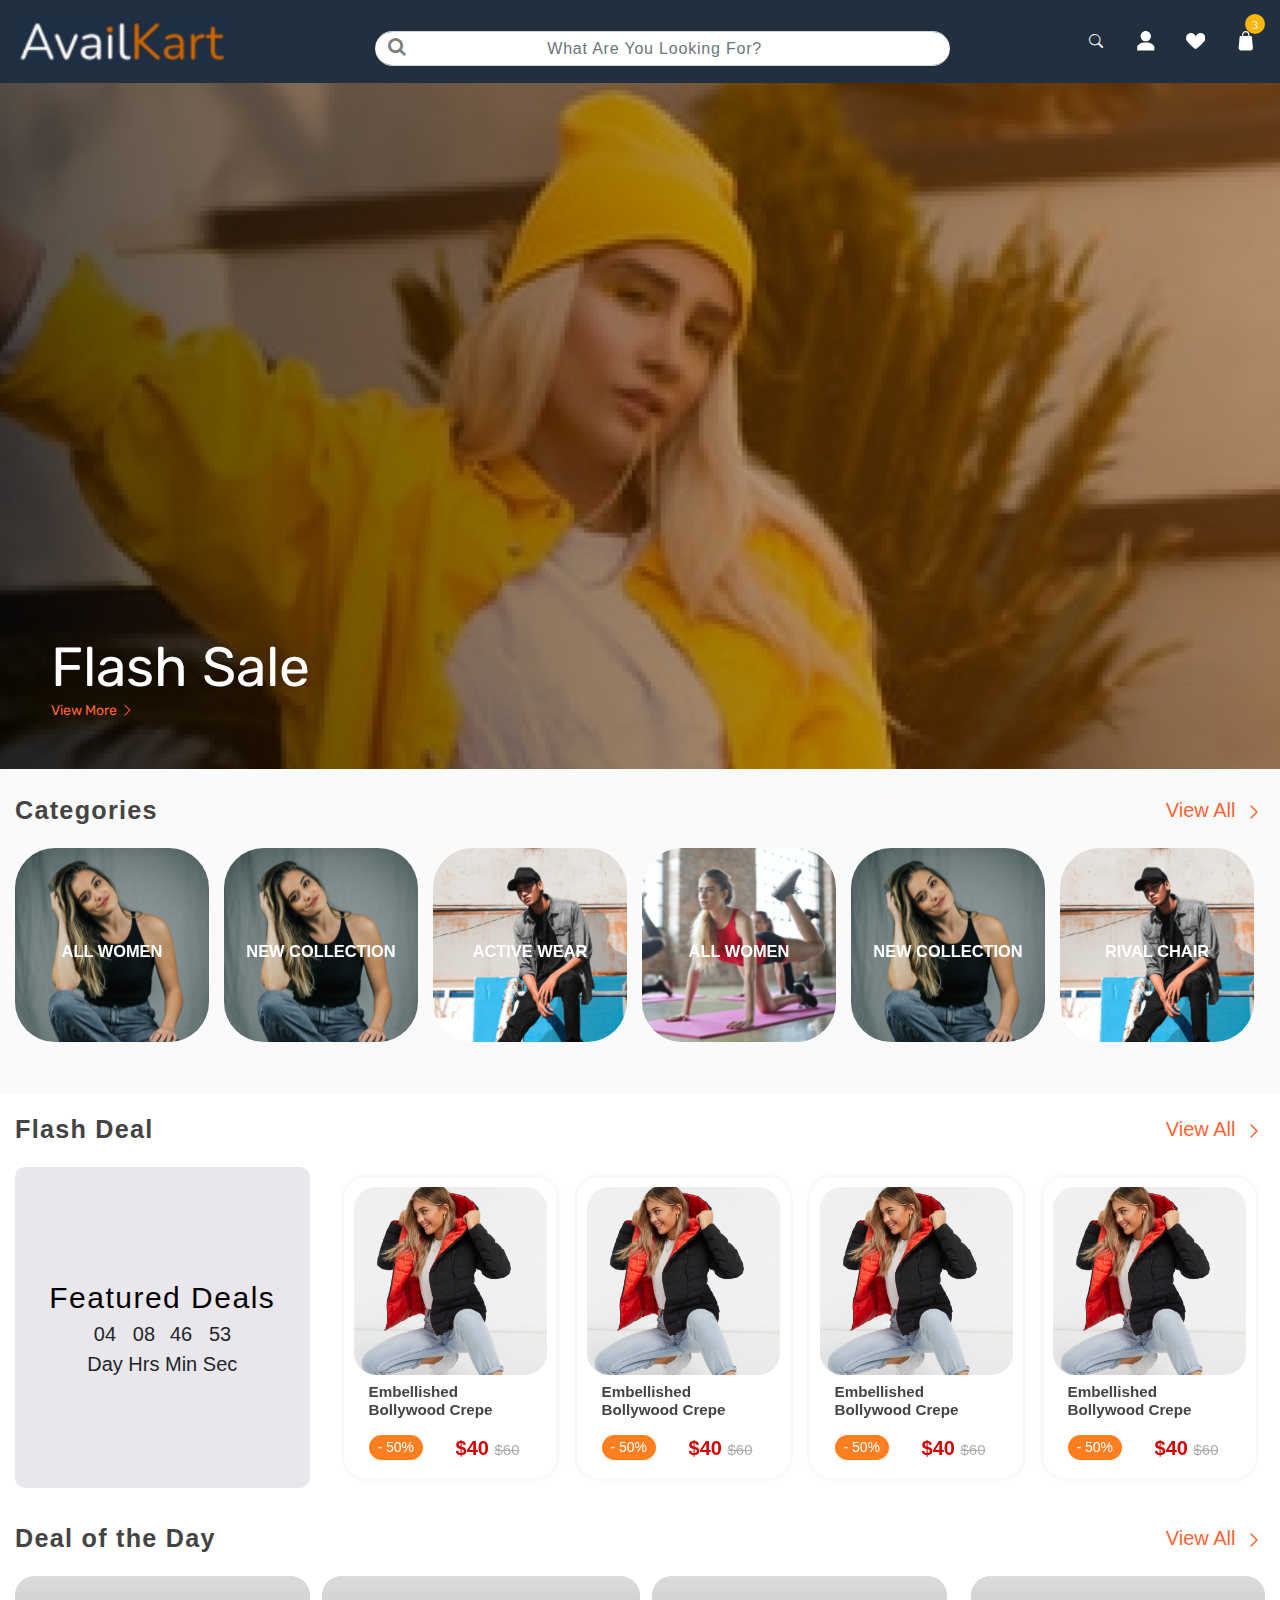
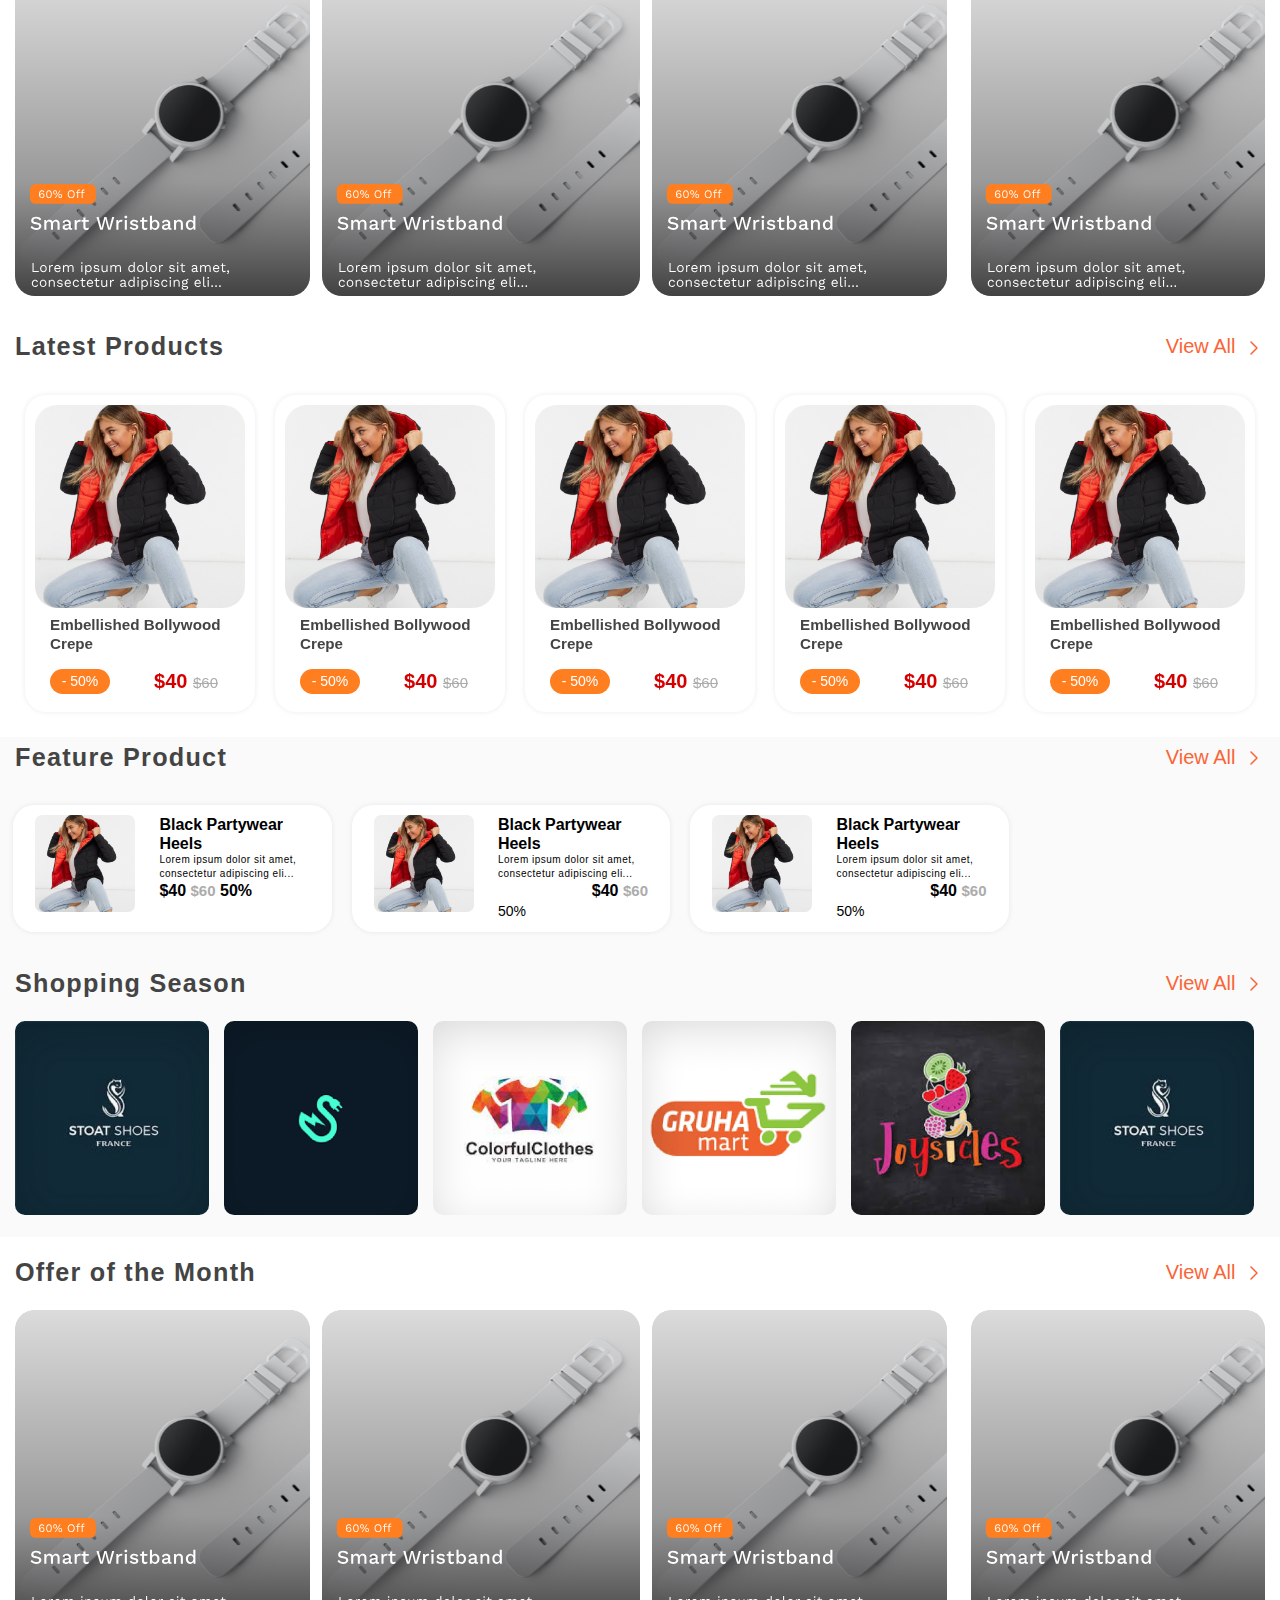
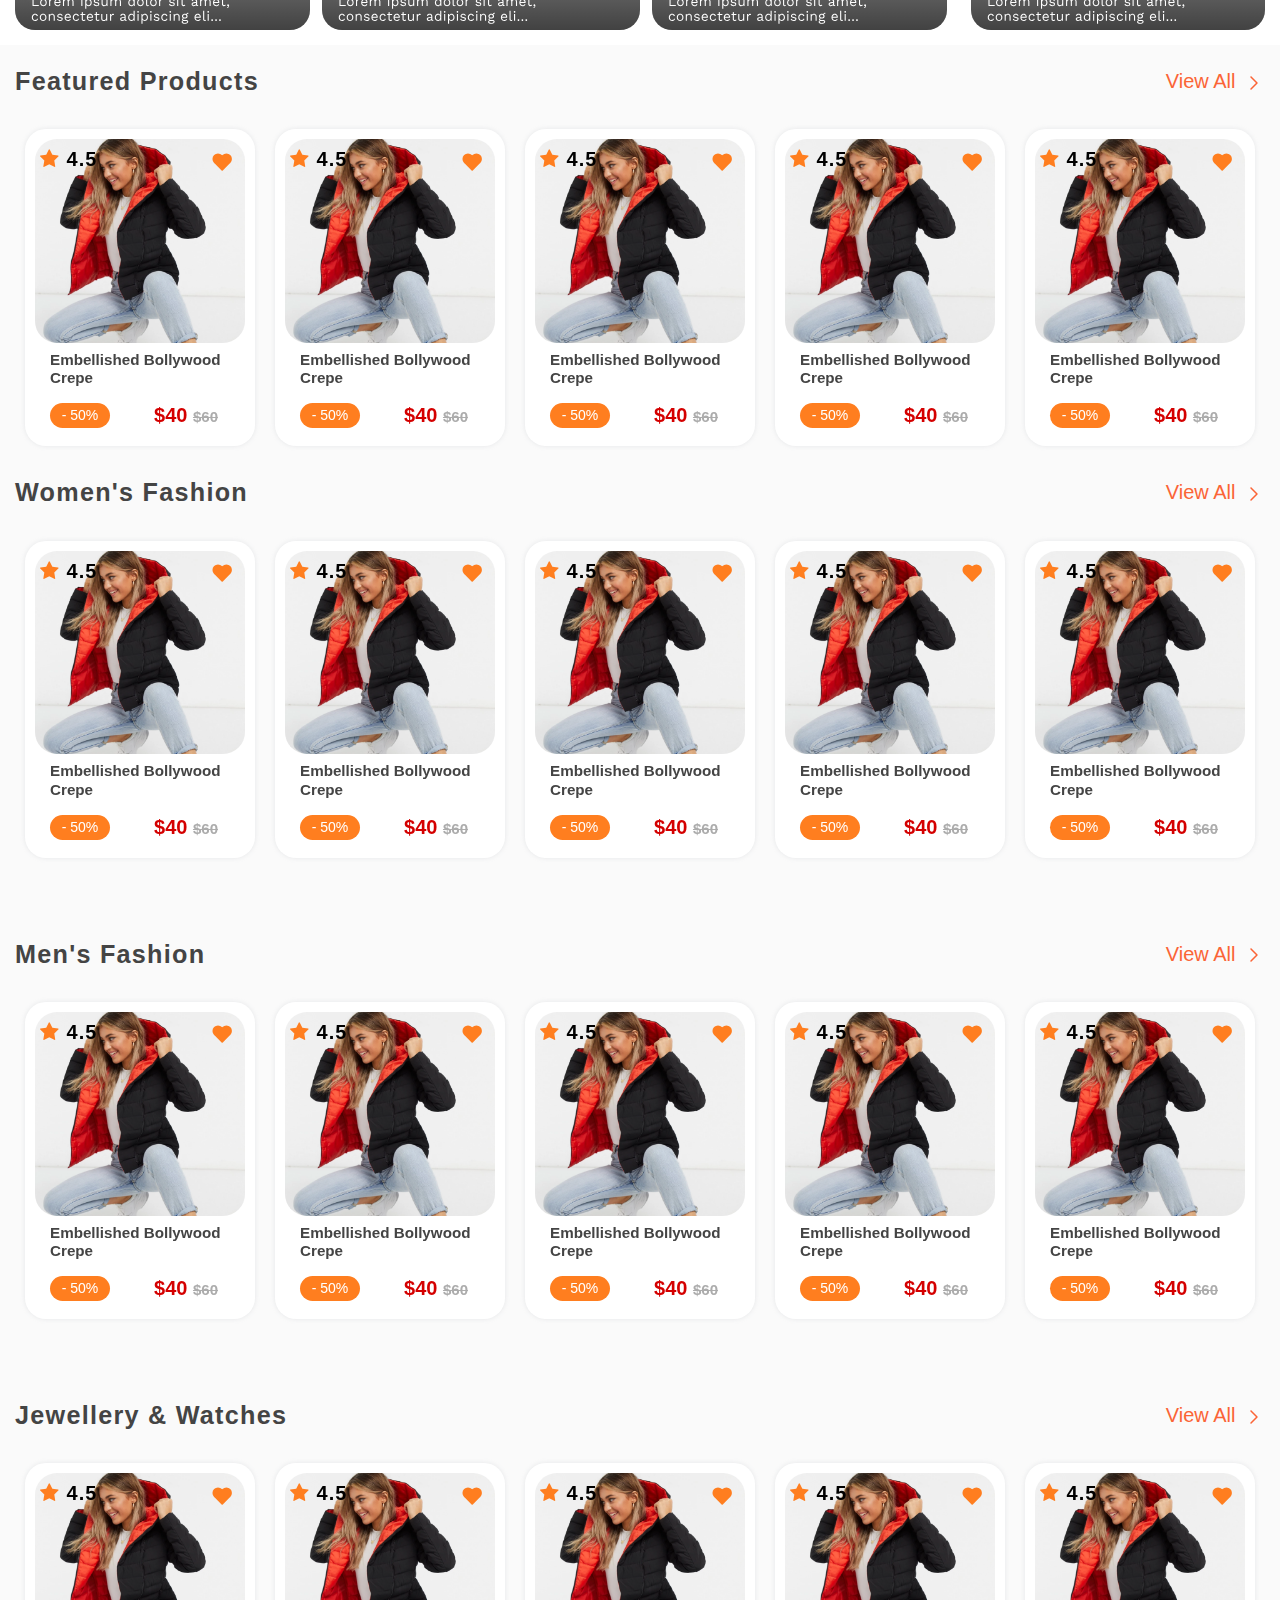
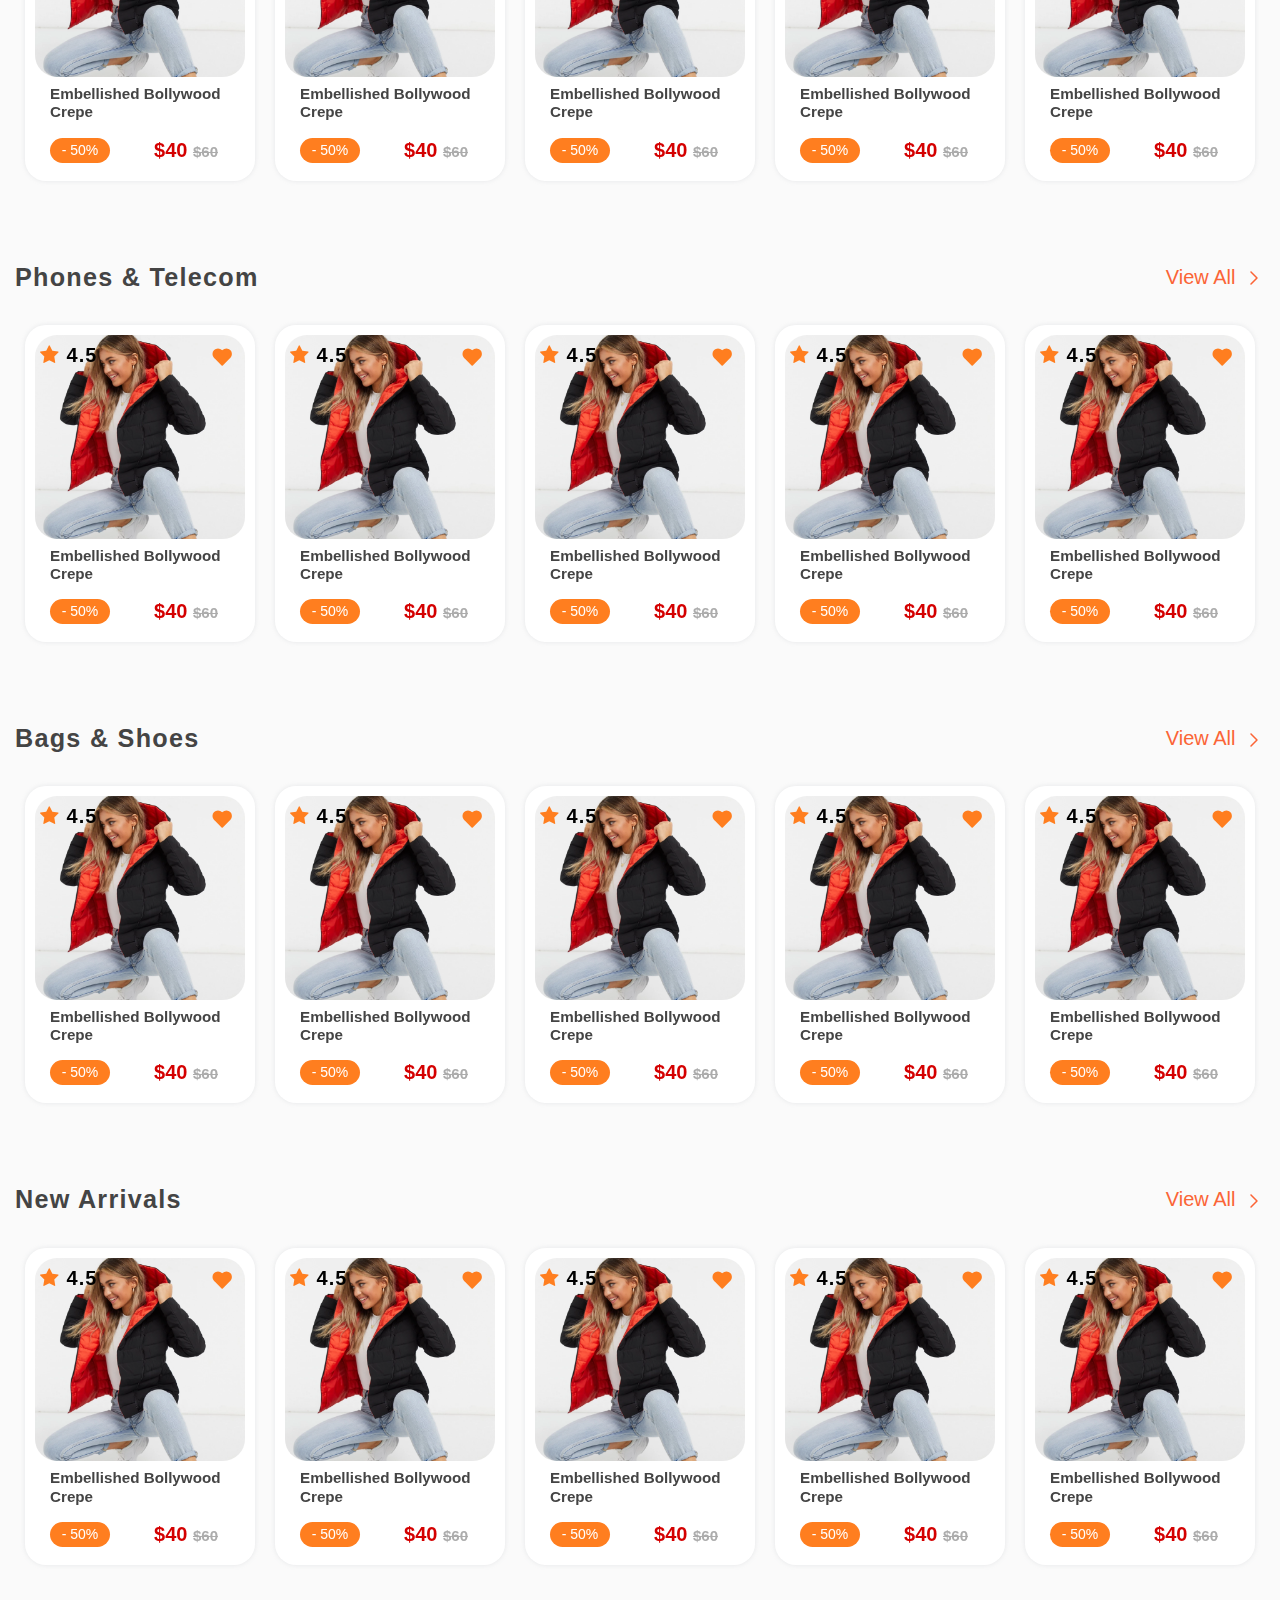
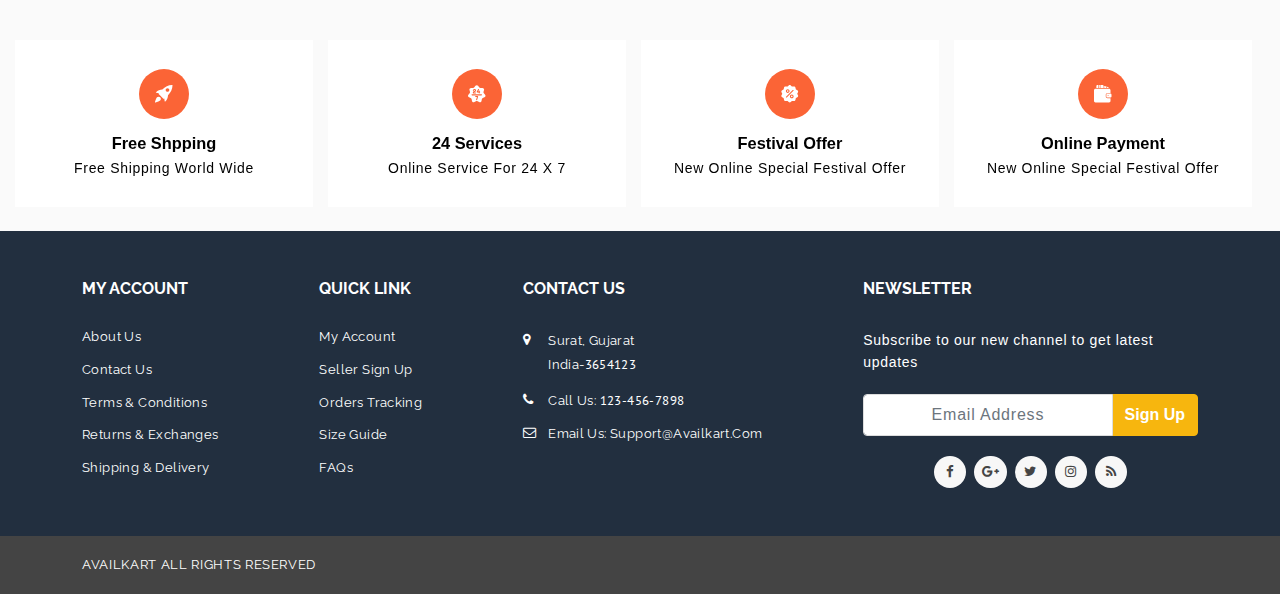
==== html/index.html @ 3d1778fe "First commit" ====
<!DOCTYPE html>
<html lang="en">

<head>
   <title>Availkart</title>
   <meta http-equiv="Content-Type" content="text/html; charset=UTF-8">
   <meta http-equiv="X-UA-Compatible" content="IE=edge">
   <meta name="viewport" content="width=device-width,initial-scale=1">
   <meta name="description" content="big-deal">
   <meta name="keywords" content="big-deal">
   <meta name="author" content="big-deal">
   <link rel="icon" href="../assets/images/favicon/favicon.png" type="image/x-icon">
   <link rel="shortcut icon" href="../assets/images/favicon/favicon.png" type="image/x-icon">
   <!--Google font-->
   <link href="https://fonts.googleapis.com/css?family=PT+Sans:400,700&display=swap" rel="stylesheet">
   <link href="https://fonts.googleapis.com/css?family=Raleway&display=swap" rel="stylesheet">
   <link href="https://fonts.googleapis.com/css2?family=Aclonica&display=swap" rel="stylesheet">
   <link href="https://fonts.googleapis.com/css2?family=Rubik:ital,wght@0,300;0,400;0,500;0,600;0,700;0,800;0,900;1,300;1,400;1,500;1,600;1,700;1,800;1,900&display=swap" rel="stylesheet">
   <link href="https://fonts.googleapis.com/css2?family=Merriweather:ital,wght@0,300;0,400;0,700;0,900;1,300;1,400;1,700;1,900&display=swap" rel="stylesheet">
   <link href="https://fonts.googleapis.com/css2?family=Poppins:ital,wght@0,100;0,200;0,300;0,400;0,500;0,600;0,700;0,800;0,900;1,100;1,200;1,300;1,400;1,500;1,600;1,700;1,800;1,900&display=swap" rel="stylesheet">
   <!--icon css-->
   <link rel="stylesheet" type="text/css" href="../assets/css/font-awesome.css">
   <link rel="stylesheet" type="text/css" href="../assets/css/themify.css">
   <!--Slick slider css-->
   <link rel="stylesheet" type="text/css" href="../assets/css/slick.css">
   <link rel="stylesheet" type="text/css" href="../assets/css/slick-theme.css">
   <!--Animate css-->
   <link rel="stylesheet" type="text/css" href="../assets/css/animate.css">
   <!-- Bootstrap css -->
   <link rel="stylesheet" type="text/css" href="../assets/css/bootstrap.css">

   <!-- Bootstrap icon cdn -->
   <link rel="stylesheet" href="https://cdn.jsdelivr.net/npm/bootstrap-icons@1.9.1/font/bootstrap-icons.css">

   <!-- Theme css -->
   <link rel="stylesheet" type="text/css" href="../assets/css/color10.css" media="screen" id="color">
   <!-- Style css -->
   <link rel="stylesheet" type="text/css" href="../assets/css/style.css" media="screen">
</head>

<body class="bg-light ">

   <!-- loader start -->
   <div class="loader-wrapper">
      <div>
         <img src="../assets/images/tools/loader.gif" alt="loader">
      </div>
   </div>
   <!-- loader end -->

   <!--header start-->
   <header id="stickyheader" class="header-style2">
      <div class="mobile-fix-option"></div>

      <div class="header7">
         <div class="custom-container">
            <div class="row">
               <div class="col-12">
                  <div class="header-contain">
                     <div class="logo-block">
                        <div class="brand-logo logo-sm-center">
                           <a href="index.html">
                              <img src="../assets/images/Logo.png" class="img-fluid" alt="logo">
                           </a>
                        </div>
                     </div>
                     <div class="header-search ajax-search the-basics">
                        <div class="input-group">
                           <div class="input-group-icon">
                              <i class="fa fa-search"></i>
                           </div>
                           <input type="search" class="form-control typeahead search-input" placeholder="What are you looking for?">
                        </div>
                     </div>
                     <div class="icon-block">
                        <ul class="theme-color">
                           <li class="mobile-search">
                              <i class="bi bi-search text-white"></i>
                           </li>
                           <li class="mobile-user" onclick="openAccount()">
                              <svg version="1.1" xmlns="http://www.w3.org/2000/svg" xmlns:xlink="http://www.w3.org/1999/xlink" x="0px" y="0px" viewBox="0 0 512 512" style="enable-background:new 0 0 512
                                          512;" xml:space="preserve">
                                 <g>
                                    <g>
                                       <path d="M255.999,0c-74.443,0-135,60.557-135,135s60.557,135,135,135s135-60.557,135-135S330.442,0,255.999,0z" />
                                    </g>
                                 </g>
                                 <g>
                                    <g>
                                       <path d="M478.48,398.68C438.124,338.138,370.579,302,297.835,302h-83.672c-72.744,0-140.288,36.138-180.644,96.68l-2.52,3.779V512h450h0.001V402.459L478.48,398.68z" />
                                    </g>
                                 </g>
                              </svg>
                           </li>
                           <li class="mobile-setting ">
                              <svg version="1.1" id="Capa_1" xmlns="http://www.w3.org/2000/svg" xmlns:xlink="http://www.w3.org/1999/xlink" x="0px" y="0px" width="50px" height="50px" viewBox="0 0 544.582 544.582" style="enable-background:new 0 0 544.582 544.582;" xml:space="preserve">
                                 <g>
                                    <path d="M448.069,57.839c-72.675-23.562-150.781,15.759-175.721,87.898C247.41,73.522,169.303,34.277,96.628,57.839
                                         C23.111,81.784-16.975,160.885,6.894,234.708c22.95,70.38,235.773,258.876,263.006,258.876
                                         c27.234,0,244.801-188.267,267.751-258.876C561.595,160.732,521.509,81.631,448.069,57.839z" />
                                 </g>
                                 <g>
                                 </g>
                                 <g>
                                 </g>
                                 <g>
                                 </g>
                                 <g>
                                 </g>
                                 <g>
                                 </g>
                                 <g>
                                 </g>
                                 <g>
                                 </g>
                                 <g>
                                 </g>
                                 <g>
                                 </g>
                                 <g>
                                 </g>
                                 <g>
                                 </g>
                                 <g>
                                 </g>
                                 <g>
                                 </g>
                                 <g>
                                 </g>
                                 <g>
                                 </g>
                              </svg>
                           </li>
                           <li class="mobile-wishlist item-count icon-desk-none" onclick="openWishlist()">
                              <svg version="1.1" xmlns="http://www.w3.org/2000/svg" xmlns:xlink="http://www.w3.org/1999/xlink" x="0px" y="0px" viewBox="0 0 512
                                          512" style="enable-background:new 0 0 512 512;" xml:space="preserve">
                                 <g>
                                    <g>
                                       <path d="M376,30c-27.783,0-53.255,8.804-75.707,26.168c-21.525,16.647-35.856,37.85-44.293,53.268
                                                   c-8.437-15.419-22.768-36.621-44.293-53.268C189.255,38.804,163.783,30,136,30C58.468,30,0,93.417,0,177.514
                                                   c0,90.854,72.943,153.015,183.369,247.118c18.752,15.981,40.007,34.095,62.099,53.414C248.38,480.596,252.12,482,256,482
                                                   s7.62-1.404,10.532-3.953c22.094-19.322,43.348-37.435,62.111-53.425C439.057,330.529,512,268.368,512,177.514
                                                   C512,93.417,453.532,30,376,30z" />
                                    </g>
                                 </g>
                              </svg>
                              <div class="item-count-contain inverce"> 1 </div>
                           </li>
                           <li class="mobile-cart
                                       item-count" onclick="openCart()">
                              <svg version="1.1" xmlns="http://www.w3.org/2000/svg" xmlns:xlink="http://www.w3.org/1999/xlink" x="0px" y="0px" viewBox="0 0 512 512" style="enable-background:new 0 0 512
                                          512;" xml:space="preserve">
                                 <g>
                                    <g>
                                       <path d="M443.209,442.24l-27.296-299.68c-0.736-8.256-7.648-14.56-15.936-14.56h-48V96c0-25.728-9.984-49.856-28.064-67.936
                                                   C306.121,10.24,281.353,0,255.977,0c-52.928,0-96,43.072-96,96v32h-48c-8.288,0-15.2,6.304-15.936,14.56L68.809,442.208
                                                   c-1.632,17.888,4.384,35.712,16.48,48.96S114.601,512,132.553,512h246.88c17.92,0,35.136-7.584,47.232-20.8
                                                   C438.793,477.952,444.777,460.096,443.209,442.24z
                                                   M319.977,128h-128V96c0-35.296,28.704-64,64-64
                                                   c16.96,0,33.472,6.784,45.312,18.656C313.353,62.72,319.977,78.816,319.977,96V128z" />
                                    </g>
                                 </g>
                              </svg>
                              <div class="item-count-contain inverce"> 3 </div>
                           </li>
                        </ul>

                     </div>
                  </div>
               </div>
            </div>
         </div>

         <div class="searchbar-input">
            <div class="input-group">
               <div class="input-group-append">
                  <span class="input-group-text">
                     <svg version="1.1" xmlns="http://www.w3.org/2000/svg" xmlns:xlink="http://www.w3.org/1999/xlink" x="0px" y="0px" width="28.931px" height="28.932px" viewBox="0 0 28.931 28.932" style="enable-background:new 0 0 28.931 28.932;" xml:space="preserve">
                        <g>
                           <path d="M28.344,25.518l-6.114-6.115c1.486-2.067,2.303-4.537,2.303-7.137c0-3.275-1.275-6.355-3.594-8.672C18.625,1.278,15.543,0,12.266,0C8.99,0,5.909,1.275,3.593,3.594C1.277,5.909,0.001,8.99,0.001,12.266c0,3.276,1.275,6.356,3.592,8.674c2.316,2.316,5.396,3.594,8.673,3.594c2.599,0,5.067-0.813,7.136-2.303l6.114,6.115c0.392,0.391,0.902,0.586,1.414,0.586c0.513,0,1.024-0.195,1.414-0.586C29.125,27.564,29.125,26.299,28.344,25.518z M6.422,18.111c-1.562-1.562-2.421-3.639-2.421-5.846S4.86,7.983,6.422,6.421c1.561-1.562,3.636-2.422,5.844-2.422s4.284,0.86,5.845,2.422c1.562,1.562,2.422,3.638,2.422,5.845s-0.859,4.283-2.422,5.846c-1.562,1.562-3.636,2.42-5.845,2.42S7.981,19.672,6.422,18.111z" />
                        </g>
                     </svg>
                  </span>
               </div>
               <input type="text" class="form-control" placeholder="search your product">
               <div class="input-group-append">
                  <span class="input-group-text close-searchbar">
                     <svg viewBox="0 0 329.26933 329" xmlns="http://www.w3.org/2000/svg">
                        <path d="m194.800781 164.769531 128.210938-128.214843c8.34375-8.339844 8.34375-21.824219 0-30.164063-8.339844-8.339844-21.824219-8.339844-30.164063 0l-128.214844 128.214844-128.210937-128.214844c-8.34375-8.339844-21.824219-8.339844-30.164063 0-8.34375 8.339844-8.34375 21.824219 0 30.164063l128.210938 128.214843-128.210938 128.214844c-8.34375 8.339844-8.34375 21.824219 0 30.164063 4.15625 4.160156 9.621094 6.25 15.082032 6.25 5.460937 0 10.921875-2.089844 15.082031-6.25l128.210937-128.214844 128.214844 128.214844c4.160156 4.160156 9.621094 6.25 15.082032 6.25 5.460937 0 10.921874-2.089844 15.082031-6.25 8.34375-8.339844 8.34375-21.824219 0-30.164063zm0 0" />
                     </svg>
                  </span>
               </div>
            </div>
         </div>
      </div>
      </div>
   </header>
   <!--header end-->

   <!--home slider start-->
   <section class="tools-slide home-slide">
      <div class="slide-1-section no-arrow">
         <div>
            <div class="slide-main">
               <img src="../assets/images/hero-bg.jpg" class="img-fluid bg-img" alt="tools-slider">
               <div class="animat-block">
                  <!--  <img id="img-1" src="../assets/images/tools/slider/1.png" class="img-fluid animat1" alt="tools-slider"> -->
               </div>
               <div class="custom-container">
                  <div class="row">
                     <div class="col-12 p-0 position-relative">
                        <div class="slide-contain align-items-end pb-5 ps-5">
                           <div>
                              <h1 class="fw-normal text-white">Flash Sale</h1>
                              <a href="#" class="main-link"> View More <i class="bi bi-chevron-right"></i> </a>
                           </div>
                        </div>
                     </div>
                  </div>
               </div>
            </div>
         </div>
         <div>
            <div class="slide-main ">
               <img src="../assets/images/hero-bg.jpg" class="img-fluid bg-img" alt="tools-slider">
               <div class="animat-block">
                  <!--  <img id="img-1" src="../assets/images/tools/slider/1.png" class="img-fluid animat1" alt="tools-slider"> -->
               </div>
               <div class="custom-container">
                  <div class="row">
                     <div class="col-12 p-0 position-relative">
                        <div class="slide-contain align-items-end pb-5 ps-5">
                           <div>
                              <h1 class="fw-normal text-white">Flash Sale</h1>
                              <a href="#" class="main-link"> View More <i class="bi bi-chevron-right"></i> </a>
                           </div>
                        </div>
                     </div>
                  </div>
               </div>
            </div>
         </div>
         <div>
            <div class="slide-main ">
               <img src="../assets/images/hero-bg.jpg" class="img-fluid bg-img" alt="tools-slider">
               <div class="animat-block">
                  <!--  <img id="img-1" src="../assets/images/tools/slider/1.png" class="img-fluid animat1" alt="tools-slider"> -->
               </div>
               <div class="custom-container">
                  <div class="row">
                     <div class="col-12 p-0 position-relative">
                        <div class="slide-contain align-items-end pb-5 ps-5">
                           <div>
                              <h1 class="fw-normal text-white">Flash Sale</h1>
                              <a href="#" class="main-link"> View More <i class="bi bi-chevron-right"></i> </a>
                           </div>
                        </div>
                     </div>
                  </div>
               </div>
            </div>
         </div>
      </div>
   </section>
   <!--home slider end-->



   <!-- title start -->
   <!--category start-->
   <section class="category1 ">
      <div class="custom-container">
         <!-- title start -->
         <div class="row mt-2">
            <div class="title8 section-mb-space col-3">
               <h4>Categories</h4>
            </div>
            <div class="col-9 text-end view-all">
               <h3>View All
                  <svg width="24px" height="24px" viewBox="0 0 24 24" fill="#fb6436" xmlns="http://www.w3.org/2000/svg">
                     <path fill-rule="evenodd" clip-rule="evenodd" d="M9.46967 5.46967C9.76256 5.17678 10.2374 5.17678 10.5303 5.46967L16.5303 11.4697C16.8232 11.7626 16.8232 12.2374 16.5303 12.5303L10.5303 18.5303C10.2374 18.8232 9.76256 18.8232 9.46967 18.5303C9.17678 18.2374 9.17678 17.7626 9.46967 17.4697L14.9393 12L9.46967 6.53033C9.17678 6.23744 9.17678 5.76256 9.46967 5.46967Z" fill="#fb6436" />
                  </svg>
               </h3>
            </div>
         </div>
         <div class="row">
            <div class="col-12 pr-0">
               <div class="category-slide7 no-arrow mb--5">
                  <div>
                     <a href="category-page(left-sidebar).html">
                        <div class="category-box">
                           <div class="img-wrapper">
                              <img src="../assets/images/tools/category/category-grid/cat1.svg" class="img-fluid" alt="furniture">
                           </div>
                           <div class="category-details">
                              <h4>All Women</h4>
                           </div>
                        </div>
                     </a>
                  </div>
                  <div>
                     <a href="category-page(left-sidebar).html">
                        <div class="category-box">
                           <div class="img-wrapper">
                              <img src="../assets/images/tools/category/category-grid/cat1.svg" class="img-fluid" alt="furniture">
                           </div>
                           <div class="category-details">
                              <h4>New Collection</h4>
                           </div>
                        </div>
                     </a>
                  </div>
                  <div>
                     <a href="category-page(left-sidebar).html">
                        <div class="category-box">
                           <div class="img-wrapper">
                              <img src="../assets/images/tools/category/category-grid/cat2.svg" class="img-fluid" alt="furniture">
                           </div>
                           <div class="category-details">
                              <h4>Active Wear</h4>
                           </div>
                        </div>
                     </a>
                  </div>
                  <div>
                     <a href="category-page(left-sidebar).html">
                        <div class="category-box">
                           <div class="img-wrapper">
                              <img src="../assets/images/tools/category/category-grid/cat3.svg" class="img-fluid" alt="furniture">
                           </div>
                           <div class="category-details">
                              <h4>All Women</h4>
                           </div>
                        </div>
                     </a>
                  </div>
                  <div>
                     <a href="category-page(left-sidebar).html">
                        <div class="category-box">
                           <div class="img-wrapper">
                              <img src="../assets/images/tools/category/category-grid/cat1.svg" class="img-fluid" alt="furniture">
                           </div>
                           <div class="category-details">
                              <h4>New Collection</h4>
                           </div>
                        </div>
                     </a>
                  </div>
                  <div>
                     <a href="category-page(left-sidebar).html">
                        <div class="category-box">
                           <div class="img-wrapper">
                              <img src="../assets/images/tools/category/category-grid/cat2.svg" class="img-fluid" alt="furniture">
                           </div>
                           <div class="category-details">
                              <h4>rival chair</h4>
                           </div>
                        </div>
                     </a>
                  </div>
                  <div>
                     <a href="category-page(left-sidebar).html">
                        <div class="category-box">
                           <div class="img-wrapper">
                              <img src="../assets/images/tools/category/category-grid/cat3.svg" class="img-fluid" alt="furniture">
                           </div>
                           <div class="category-details">
                              <h4>folding table</h4>
                           </div>
                        </div>
                     </a>
                  </div>
                  <div>
                     <a href="category-page(left-sidebar).html">
                        <div class="category-box">
                           <div class="img-wrapper">
                              <img src="../assets/images/tools/category/category-grid/cat1.svg" class="img-fluid" alt="furniture">
                           </div>
                           <div class="category-details">
                              <h4>table</h4>
                           </div>
                        </div>
                     </a>
                  </div>
               </div>
            </div>
         </div>
      </div>
   </section>
   <!--category end-->


   <!--  flash hot deal start -->
   <section class="product section-py-space b-g-white">
      <div class="custom-container">
         <div class="row mt-2">
            <div class="title8 section-mb-space col-3">
               <h4>Flash Deal</h4>
            </div>
            <div class="col-9 text-end view-all">
               <h3>View All
                  <svg width="24px" height="24px" viewBox="0 0 24 24" fill="#fb6436" xmlns="http://www.w3.org/2000/svg">
                     <path fill-rule="evenodd" clip-rule="evenodd" d="M9.46967 5.46967C9.76256 5.17678 10.2374 5.17678 10.5303 5.46967L16.5303 11.4697C16.8232 11.7626 16.8232 12.2374 16.5303 12.5303L10.5303 18.5303C10.2374 18.8232 9.76256 18.8232 9.46967 18.5303C9.17678 18.2374 9.17678 17.7626 9.46967 17.4697L14.9393 12L9.46967 6.53033C9.17678 6.23744 9.17678 5.76256 9.46967 5.46967Z" fill="#fb6436" />
                  </svg>
               </h3>
            </div>
         </div>
         <div class="row ">
            <div class="col-3 d-xl-block d-none">
               <section class=" row feature-timer  h-100 m-auto">
                  <div class="col-12  text-center my-auto">
                     <p class="timer-title">Featured Deals</p>
                     <div class="counter-section" id="countdown">
                        <ul>
                           <li class="text-dark text-center"><span class="d-block" id="days">04</span> Day</li>
                           <li class="text-dark text-center"><span class="d-block" id="hours">08</span> Hrs</li>
                           <li class="text-dark text-center"><span class="d-block" id="minutes">46</span> Min</li>
                           <li class="text-dark text-center"><span class="d-block" id="seconds">53</span> Sec</li>
                        </ul>
                     </div>
                  </div>
               </section>


            </div>
            <div class="col-xl-9 col-12 pr-0">
               <div class="product-slide-flash-deal  no-arrow">
                  <div>
                     <div class="product-box ">
                        <div class="product-imgbox">
                           <div class="product-front">
                              <a href="product-page(left-sidebar).html">
                                 <img src="../assets/images/sample.png" class="img-fluid  " alt="product">
                              </a>
                           </div>
                           <div class="product-back">
                              <a href="product-page(left-sidebar).html">
                                 <img src="../assets/images/sample.png" class="img-fluid  " alt="product">
                              </a>
                           </div>
                        </div>
                        <div class="product-detail product-detail2 ">

                           <a href="product-page(left-sidebar).html">
                              <h3 class="text-start my-2">Embellished Bollywood Crepe</h3>
                           </a>
                           <div class="row col-12 m-0 align-items-center">
                              <span class="col-4 discount-text my-2"> - 50%</span>
                              <h5 class=" col-8 text-end my-2 discount-price-text">
                                 $40
                                 <span class="price-text fw-normal">$60</span>
                              </h5>
                           </div>

                        </div>
                     </div>
                  </div>

                  <div>
                     <div class="product-box ">
                        <div class="product-imgbox">
                           <div class="product-front">
                              <a href="product-page(left-sidebar).html">
                                 <img src="../assets/images/sample.png" class="img-fluid  " alt="product">
                              </a>
                           </div>
                           <div class="product-back">
                              <a href="product-page(left-sidebar).html">
                                 <img src="../assets/images/sample.png" class="img-fluid  " alt="product">
                              </a>
                           </div>
                        </div>
                        <div class="product-detail product-detail2 ">

                           <a href="product-page(left-sidebar).html">
                              <h3 class="text-start my-2">Embellished Bollywood Crepe</h3>
                           </a>
                           <div class="row col-12 m-0 align-items-center">
                              <span class="col-4 discount-text my-2"> - 50%</span>
                              <h5 class=" col-8 text-end my-2 discount-price-text">
                                 $40
                                 <span class="price-text fw-normal">$60</span>
                              </h5>
                           </div>

                        </div>
                     </div>
                  </div>

                  <div>
                     <div class="product-box ">
                        <div class="product-imgbox">
                           <div class="product-front">
                              <a href="product-page(left-sidebar).html">
                                 <img src="../assets/images/sample.png" class="img-fluid  " alt="product">
                              </a>
                           </div>
                           <div class="product-back">
                              <a href="product-page(left-sidebar).html">
                                 <img src="../assets/images/sample.png" class="img-fluid  " alt="product">
                              </a>
                           </div>
                        </div>
                        <div class="product-detail product-detail2 ">

                           <a href="product-page(left-sidebar).html">
                              <h3 class="text-start my-2">Embellished Bollywood Crepe</h3>
                           </a>
                           <div class="row col-12 m-0 align-items-center">
                              <span class="col-4 discount-text my-2"> - 50%</span>
                              <h5 class=" col-8 text-end my-2 discount-price-text">
                                 $40
                                 <span class="price-text fw-normal">$60</span>
                              </h5>
                           </div>

                        </div>
                     </div>
                  </div>

                  <div>
                     <div class="product-box ">
                        <div class="product-imgbox">
                           <div class="product-front">
                              <a href="product-page(left-sidebar).html">
                                 <img src="../assets/images/sample.png" class="img-fluid  " alt="product">
                              </a>
                           </div>
                           <div class="product-back">
                              <a href="product-page(left-sidebar).html">
                                 <img src="../assets/images/sample.png" class="img-fluid  " alt="product">
                              </a>
                           </div>
                        </div>
                        <div class="product-detail product-detail2 ">

                           <a href="product-page(left-sidebar).html">
                              <h3 class="text-start my-2">Embellished Bollywood Crepe</h3>
                           </a>
                           <div class="row col-12 m-0 align-items-center">
                              <span class="col-4 discount-text my-2"> - 50%</span>
                              <h5 class=" col-8 text-end my-2 discount-price-text">
                                 $40
                                 <span class="price-text fw-normal">$60</span>
                              </h5>
                           </div>

                        </div>
                     </div>
                  </div>

                  <div>
                     <div class="product-box ">
                        <div class="product-imgbox">
                           <div class="product-front">
                              <a href="product-page(left-sidebar).html">
                                 <img src="../assets/images/sample.png" class="img-fluid  " alt="product">
                              </a>
                           </div>
                           <div class="product-back">
                              <a href="product-page(left-sidebar).html">
                                 <img src="../assets/images/sample.png" class="img-fluid  " alt="product">
                              </a>
                           </div>
                        </div>
                        <div class="product-detail product-detail2 ">

                           <a href="product-page(left-sidebar).html">
                              <h3 class="text-start my-2">Embellished Bollywood Crepe</h3>
                           </a>
                           <div class="row col-12 m-0 align-items-center">
                              <span class="col-4 discount-text my-2"> - 50%</span>
                              <h5 class=" col-8 text-end my-2 discount-price-text">
                                 $40
                                 <span class="price-text fw-normal">$60</span>
                              </h5>
                           </div>

                        </div>
                     </div>
                  </div>

                  <div>
                     <div class="product-box ">
                        <div class="product-imgbox">
                           <div class="product-front">
                              <a href="product-page(left-sidebar).html">
                                 <img src="../assets/images/sample.png" class="img-fluid  " alt="product">
                              </a>
                           </div>
                           <div class="product-back">
                              <a href="product-page(left-sidebar).html">
                                 <img src="../assets/images/sample.png" class="img-fluid  " alt="product">
                              </a>
                           </div>
                        </div>
                        <div class="product-detail product-detail2 ">

                           <a href="product-page(left-sidebar).html">
                              <h3 class="text-start my-2">Embellished Bollywood Crepe</h3>
                           </a>
                           <div class="row col-12 m-0 align-items-center">
                              <span class="col-4 discount-text my-2"> - 50%</span>
                              <h5 class=" col-8 text-end my-2 discount-price-text">
                                 $40
                                 <span class="price-text fw-normal">$60</span>
                              </h5>
                           </div>

                        </div>
                     </div>
                  </div>

               </div>
            </div>
         </div>
      </div>
   </section>
   <!-- hot deal start -->


   <!--Deal of the day banner start-->
   <section class="collection-banner
   section-py-space b-g-white">
      <div class="custom-container">
         <div class="row mt-2">
            <div class="title8 section-mb-space col-3">
               <h4>Deal of the Day</h4>
            </div>
            <div class="col-9 text-end view-all">
               <h3>View All
                  <svg width="24px" height="24px" viewBox="0 0 24 24" fill="#fb6436" xmlns="http://www.w3.org/2000/svg">
                     <path fill-rule="evenodd" clip-rule="evenodd" d="M9.46967 5.46967C9.76256 5.17678 10.2374 5.17678 10.5303 5.46967L16.5303 11.4697C16.8232 11.7626 16.8232 12.2374 16.5303 12.5303L10.5303 18.5303C10.2374 18.8232 9.76256 18.8232 9.46967 18.5303C9.17678 18.2374 9.17678 17.7626 9.46967 17.4697L14.9393 12L9.46967 6.53033C9.17678 6.23744 9.17678 5.76256 9.46967 5.46967Z" fill="#fb6436" />
                  </svg>
               </h3>
            </div>
         </div>
         <div class="row
         collection2">
            <div class="col-md-3">
               <div class="collection-banner-main  p-left text-center banner-style3 banner-13">
                  <div class="collection-img"> <img src="../assets/images/deal-of-the-day.svg" class="img-fluid bg-img
                  " alt="banner"> </div>
               </div>
            </div>
            <div class="col-md-3">
               <div class="collection-banner-main banner-style3  p-left text-center banner-13">
                  <div class="collection-img"> <img src="../assets/images/deal-of-the-day.svg" class="img-fluid bg-img
                  " alt="banner"> </div>
               </div>
            </div>
            <div class="col-md-3">
               <div class="collection-banner-main banner-style3 p-left text-center banner-13">
                  <div class="collection-img"> <img src="../assets/images/deal-of-the-day.svg" class="img-fluid bg-img
                  " alt="banner"> </div>

               </div>
            </div>
            <div class="col-md-3">
               <div class="collection-banner-main banner-style3 p-left text-center banner-13">
                  <div class="collection-img"> <img src="../assets/images/deal-of-the-day.svg" class="img-fluid bg-img
                  " alt="banner"> </div>
               </div>
            </div>
         </div>
      </div>
   </section>
   <!--Deal of the day banner  banner end-->

   <!--Latest product start-->
   <section class="product section-py-space b-g-white">
      <div class="custom-container">
         <div class="row mt-2">
            <div class="title8 section-mb-space col-3">
               <h4>Latest Products</h4>
            </div>
            <div class="col-9 text-end view-all">
               <h3>View All
                  <svg width="24px" height="24px" viewBox="0 0 24 24" fill="#fb6436" xmlns="http://www.w3.org/2000/svg">
                     <path fill-rule="evenodd" clip-rule="evenodd" d="M9.46967 5.46967C9.76256 5.17678 10.2374 5.17678 10.5303 5.46967L16.5303 11.4697C16.8232 11.7626 16.8232 12.2374 16.5303 12.5303L10.5303 18.5303C10.2374 18.8232 9.76256 18.8232 9.46967 18.5303C9.17678 18.2374 9.17678 17.7626 9.46967 17.4697L14.9393 12L9.46967 6.53033C9.17678 6.23744 9.17678 5.76256 9.46967 5.46967Z" fill="#fb6436" />
                  </svg>
               </h3>
            </div>
         </div>
         <div class="row ">
            <div class="col pr-0">
               <div class="product-slide-5  no-arrow">
                  <div>
                     <div class="product-box ">
                        <div class="product-imgbox">
                           <div class="product-front">
                              <a href="product-page(left-sidebar).html">
                                 <img src="../assets/images/sample.png" class="img-fluid  " alt="product">
                              </a>
                           </div>
                           <div class="product-back">
                              <a href="product-page(left-sidebar).html">
                                 <img src="../assets/images/sample.png" class="img-fluid  " alt="product">
                              </a>
                           </div>
                        </div>
                        <div class="product-detail product-detail2 ">

                           <a href="product-page(left-sidebar).html">
                              <h3 class="text-start my-2">Embellished Bollywood Crepe</h3>
                           </a>
                           <div class="row col-12 m-0 align-items-center">
                              <span class="col-4 discount-text my-2"> - 50%</span>
                              <h5 class=" col-8 text-end my-2 discount-price-text">
                                 $40
                                 <span class="price-text fw-normal">$60</span>
                              </h5>
                           </div>

                        </div>
                     </div>
                  </div>
                  <div>
                     <div class="product-box ">
                        <div class="product-imgbox">
                           <div class="product-front">
                              <a href="product-page(left-sidebar).html">
                                 <img src="../assets/images/sample.png" class="img-fluid  " alt="product">
                              </a>
                           </div>
                           <div class="product-back">
                              <a href="product-page(left-sidebar).html">
                                 <img src="../assets/images/sample.png" class="img-fluid  " alt="product">
                              </a>
                           </div>
                        </div>
                        <div class="product-detail product-detail2 ">

                           <a href="product-page(left-sidebar).html">
                              <h3 class="text-start my-2">Embellished Bollywood Crepe</h3>
                           </a>
                           <div class="row col-12 m-0 align-items-center">
                              <span class="col-4 discount-text my-2"> - 50%</span>
                              <h5 class=" col-8 text-end my-2 discount-price-text">
                                 $40
                                 <span class="price-text fw-normal">$60</span>
                              </h5>
                           </div>

                        </div>
                     </div>
                  </div>
                  <div>
                     <div class="product-box ">
                        <div class="product-imgbox">
                           <div class="product-front">
                              <a href="product-page(left-sidebar).html">
                                 <img src="../assets/images/sample.png" class="img-fluid  " alt="product">
                              </a>
                           </div>
                           <div class="product-back">
                              <a href="product-page(left-sidebar).html">
                                 <img src="../assets/images/sample.png" class="img-fluid  " alt="product">
                              </a>
                           </div>
                        </div>
                        <div class="product-detail product-detail2 ">

                           <a href="product-page(left-sidebar).html">
                              <h3 class="text-start my-2">Embellished Bollywood Crepe</h3>
                           </a>
                           <div class="row col-12 m-0 align-items-center">
                              <span class="col-4 discount-text my-2"> - 50%</span>
                              <h5 class=" col-8 text-end my-2 discount-price-text">
                                 $40
                                 <span class="price-text fw-normal">$60</span>
                              </h5>
                           </div>

                        </div>
                     </div>
                  </div>
                  <div>
                     <div class="product-box ">
                        <div class="product-imgbox">
                           <div class="product-front">
                              <a href="product-page(left-sidebar).html">
                                 <img src="../assets/images/sample.png" class="img-fluid  " alt="product">
                              </a>
                           </div>
                           <div class="product-back">
                              <a href="product-page(left-sidebar).html">
                                 <img src="../assets/images/sample.png" class="img-fluid  " alt="product">
                              </a>
                           </div>
                        </div>
                        <div class="product-detail product-detail2 ">

                           <a href="product-page(left-sidebar).html">
                              <h3 class="text-start my-2">Embellished Bollywood Crepe</h3>
                           </a>
                           <div class="row col-12 m-0 align-items-center">
                              <span class="col-4 discount-text my-2"> - 50%</span>
                              <h5 class=" col-8 text-end my-2 discount-price-text">
                                 $40
                                 <span class="price-text fw-normal">$60</span>
                              </h5>
                           </div>

                        </div>
                     </div>
                  </div>
                  <div>
                     <div class="product-box ">
                        <div class="product-imgbox">
                           <div class="product-front">
                              <a href="product-page(left-sidebar).html">
                                 <img src="../assets/images/sample.png" class="img-fluid  " alt="product">
                              </a>
                           </div>
                           <div class="product-back">
                              <a href="product-page(left-sidebar).html">
                                 <img src="../assets/images/sample.png" class="img-fluid  " alt="product">
                              </a>
                           </div>
                        </div>
                        <div class="product-detail product-detail2 ">

                           <a href="product-page(left-sidebar).html">
                              <h3 class="text-start my-2">Embellished Bollywood Crepe</h3>
                           </a>
                           <div class="row col-12 m-0 align-items-center">
                              <span class="col-4 discount-text my-2"> - 50%</span>
                              <h5 class=" col-8 text-end my-2 discount-price-text">
                                 $40
                                 <span class="price-text fw-normal">$60</span>
                              </h5>
                           </div>

                        </div>
                     </div>
                  </div>
                  <div>
                     <div class="product-box ">
                        <div class="product-imgbox">
                           <div class="product-front">
                              <a href="product-page(left-sidebar).html">
                                 <img src="../assets/images/sample.png" class="img-fluid  " alt="product">
                              </a>
                           </div>
                           <div class="product-back">
                              <a href="product-page(left-sidebar).html">
                                 <img src="../assets/images/sample.png" class="img-fluid  " alt="product">
                              </a>
                           </div>
                        </div>
                        <div class="product-detail product-detail2 ">

                           <a href="product-page(left-sidebar).html">
                              <h3 class="text-start my-2">Embellished Bollywood Crepe</h3>
                           </a>
                           <div class="row col-12 m-0 align-items-center">
                              <span class="col-4 discount-text my-2"> - 50%</span>
                              <h5 class=" col-8 text-end my-2 discount-price-text">
                                 $40
                                 <span class="price-text fw-normal">$60</span>
                              </h5>
                           </div>

                        </div>
                     </div>
                  </div>
               </div>
            </div>
         </div>
      </div>
   </section>
   <!--product end-->

   <!-- feature Product start-->
   <section class="product ">
      <div class="custom-container">
         <div class="row mt-2">
            <div class="title8 section-mb-space col-6">
               <h4>Feature Product</h4>
            </div>
            <div class="col-6 text-end view-all">
               <h3>View All
                  <svg width="24px" height="24px" viewBox="0 0 24 24" fill="#fb6436" xmlns="http://www.w3.org/2000/svg">
                     <path fill-rule="evenodd" clip-rule="evenodd" d="M9.46967 5.46967C9.76256 5.17678 10.2374 5.17678 10.5303 5.46967L16.5303 11.4697C16.8232 11.7626 16.8232 12.2374 16.5303 12.5303L10.5303 18.5303C10.2374 18.8232 9.76256 18.8232 9.46967 18.5303C9.17678 18.2374 9.17678 17.7626 9.46967 17.4697L14.9393 12L9.46967 6.53033C9.17678 6.23744 9.17678 5.76256 9.46967 5.46967Z" fill="#fb6436" />
                  </svg>
               </h3>
            </div>
         </div>

         <div class="row ">
            <div class="row col-md-3 verital-product-design">
               <div class="col-5">
                  <img src="../assets/images/sample.png" class="img-fluid  " alt="product">
               </div>
               <div class="col-7">
                  <h5>Black Partywear Heels</h5>
                  <p>Lorem ipsum dolor sit amet, consectetur adipiscing eli...</p>

                  <h5 class="text-start ">
                     $40
                     <span class="price-text">$60</span>
                     <span> 50%</span>
                  </h5>

               </div>
            </div>
            <div class=" row col-md-3 verital-product-design">
               <div class="col-5">
                  <img src="../assets/images/sample.png" class="img-fluid  " alt="product">
               </div>
               <div class="col-7">
                  <h5>Black Partywear Heels</h5>
                  <p>Lorem ipsum dolor sit amet, consectetur adipiscing eli...</p>

                  <h5 class="text-end ">
                     $40
                     <span class="price-text">$60</span>
                  </h5>
                  <span> 50%</span>
               </div>
            </div>
            <div class="row col-md-3 verital-product-design">
               <div class="col-5">
                  <img src="../assets/images/sample.png" class="img-fluid  " alt="product">
               </div>
               <div class="col-7">
                  <h5>Black Partywear Heels</h5>
                  <p>Lorem ipsum dolor sit amet, consectetur adipiscing eli...</p>

                  <h5 class="text-end ">
                     $40
                     <span class="price-text">$60</span>
                  </h5>
                  <span> 50%</span>
               </div>
            </div>
         </div>
      </div>
   </section>
   <!--New Arrivals end-->


   <!--shopping season start-->
   <section class="category1 ">
      <div class="custom-container">
         <div class="row mt-2">
            <div class="title8 section-mb-space col-3">
               <h4>Shopping Season</h4>
            </div>
            <div class="col-9 text-end view-all">
               <h3>View All
                  <svg width="24px" height="24px" viewBox="0 0 24 24" fill="#fb6436" xmlns="http://www.w3.org/2000/svg">
                     <path fill-rule="evenodd" clip-rule="evenodd" d="M9.46967 5.46967C9.76256 5.17678 10.2374 5.17678 10.5303 5.46967L16.5303 11.4697C16.8232 11.7626 16.8232 12.2374 16.5303 12.5303L10.5303 18.5303C10.2374 18.8232 9.76256 18.8232 9.46967 18.5303C9.17678 18.2374 9.17678 17.7626 9.46967 17.4697L14.9393 12L9.46967 6.53033C9.17678 6.23744 9.17678 5.76256 9.46967 5.46967Z" fill="#fb6436" />
                  </svg>
               </h3>
            </div>
         </div>
         <div class="row">
            <div class="col-12 pr-0">
               <div class="category-slide7 no-arrow mb--5">
                  <div>
                     <a href="category-page(left-sidebar).html">
                        <div class="category-box shopping-box">
                           <div class="img-wrapper">
                              <img src="../assets/images/design/1.svg" class="img-fluid" alt="furniture">
                           </div>

                        </div>
                     </a>
                  </div>
                  <div>
                     <a href="category-page(left-sidebar).html">
                        <div class="category-box shopping-box">
                           <div class="img-wrapper">
                              <img src="../assets/images/design/2.svg" class="img-fluid" alt="furniture">
                           </div>

                        </div>
                     </a>
                  </div>
                  <div>
                     <a href="category-page(left-sidebar).html">
                        <div class="category-box shopping-box">
                           <div class="img-wrapper">
                              <img src="../assets/images/design/3.svg" class="img-fluid" alt="furniture">
                           </div>
                        </div>
                     </a>
                  </div>
                  <div>
                     <a href="category-page(left-sidebar).html">
                        <div class="category-box shopping-box">
                           <div class="img-wrapper">
                              <img src="../assets/images/design/4.svg" class="img-fluid" alt="furniture">
                           </div>
                        </div>
                     </a>
                  </div>
                  <div>
                     <a href="category-page(left-sidebar).html">
                        <div class="category-box shopping-box">
                           <div class="img-wrapper">
                              <img src="../assets/images/design/5.svg" class="img-fluid" alt="furniture">
                           </div>
                        </div>
                     </a>
                  </div>
                  <div>
                     <a href="category-page(left-sidebar).html">
                        <div class="category-box shopping-box">
                           <div class="img-wrapper">
                              <img src="../assets/images/design/1.svg" class="img-fluid" alt="furniture">
                           </div>

                        </div>
                     </a>
                  </div>
                  <div>
                     <a href="category-page(left-sidebar).html">
                        <div class="category-box shopping-box">
                           <div class="img-wrapper">
                              <img src="../assets/images/design/2.svg" class="img-fluid" alt="furniture">
                           </div>

                        </div>
                     </a>
                  </div>
                  <div>
                     <a href="category-page(left-sidebar).html">
                        <div class="category-box shopping-box">
                           <div class="img-wrapper">
                              <img src="../assets/images/design/3.svg" class="img-fluid" alt="furniture">
                           </div>

                        </div>
                     </a>
                  </div>
               </div>
            </div>
         </div>
      </div>
   </section>
   <!--shopping season end-->





   <!--Deal of the day banner start-->
   <section class="collection-banner
   section-py-space b-g-white">
      <div class="custom-container">
         <div class="row mt-2">
            <div class="title8 section-mb-space col-3">
               <h4>Offer of the Month</h4>
            </div>
            <div class="col-9 text-end view-all">
               <h3>View All
                  <svg width="24px" height="24px" viewBox="0 0 24 24" fill="#fb6436" xmlns="http://www.w3.org/2000/svg">
                     <path fill-rule="evenodd" clip-rule="evenodd" d="M9.46967 5.46967C9.76256 5.17678 10.2374 5.17678 10.5303 5.46967L16.5303 11.4697C16.8232 11.7626 16.8232 12.2374 16.5303 12.5303L10.5303 18.5303C10.2374 18.8232 9.76256 18.8232 9.46967 18.5303C9.17678 18.2374 9.17678 17.7626 9.46967 17.4697L14.9393 12L9.46967 6.53033C9.17678 6.23744 9.17678 5.76256 9.46967 5.46967Z" fill="#fb6436" />
                  </svg>
               </h3>
            </div>
         </div>
         <div class="row
         collection2">
            <div class="col-md-3">
               <div class="collection-banner-main  p-left text-center banner-style3 banner-13">
                  <div class="collection-img"> <img src="../assets/images/deal-of-the-day.svg" class="img-fluid bg-img
                  " alt="banner"> </div>
               </div>
            </div>
            <div class="col-md-3">
               <div class="collection-banner-main banner-style3  p-left text-center banner-13">
                  <div class="collection-img"> <img src="../assets/images/deal-of-the-day.svg" class="img-fluid bg-img
                  " alt="banner"> </div>
               </div>
            </div>
            <div class="col-md-3">
               <div class="collection-banner-main banner-style3 p-left text-center banner-13">
                  <div class="collection-img"> <img src="../assets/images/deal-of-the-day.svg" class="img-fluid bg-img
                  " alt="banner"> </div>

               </div>
            </div>
            <div class="col-md-3">
               <div class="collection-banner-main banner-style3 p-left text-center banner-13">
                  <div class="collection-img"> <img src="../assets/images/deal-of-the-day.svg" class="img-fluid bg-img
                  " alt="banner"> </div>
               </div>
            </div>
         </div>
      </div>
   </section>
   <!--Deal of the day banner  banner end-->




   <!-- Featured product start-->
   <section class="product ">
      <div class="custom-container">
         <div class="row mt-4">
            <div class="title8 section-mb-space col-3">
               <h4>Featured Products</h4>
            </div>
            <div class="col-9 text-end view-all">
               <h3>View All
                  <svg width="24px" height="24px" viewBox="0 0 24 24" fill="#fb6436" xmlns="http://www.w3.org/2000/svg">
                     <path fill-rule="evenodd" clip-rule="evenodd" d="M9.46967 5.46967C9.76256 5.17678 10.2374 5.17678 10.5303 5.46967L16.5303 11.4697C16.8232 11.7626 16.8232 12.2374 16.5303 12.5303L10.5303 18.5303C10.2374 18.8232 9.76256 18.8232 9.46967 18.5303C9.17678 18.2374 9.17678 17.7626 9.46967 17.4697L14.9393 12L9.46967 6.53033C9.17678 6.23744 9.17678 5.76256 9.46967 5.46967Z" fill="#fb6436" />
                  </svg>
               </h3>
            </div>
         </div>
         <div class="row ">
            <div class="col pr-0">
               <div class="product-slide-5  no-arrow">
                  <div>
                     <div class="product-box ">
                        <div class="product-imgbox">
                           <div class="product-front">
                              <a href="product-page(left-sidebar).html">
                                 <img src="../assets/images/sample.png" class="img-fluid  " alt="product">
                              </a>
                           </div>
                           <div class="product-back">
                              <a href="product-page(left-sidebar).html">
                                 <img src="../assets/images/sample.png" class="img-fluid  " alt="product">
                              </a>
                           </div>
                           <div class="product-icon icon-top">
                              <a href="javascript:void(0)" class="add-to-wish tooltip-left" data-tippy-content="Add to Wishlist"> <i data-feather="heart"></i> </a>
                           </div>
                           <div class="new-label">
                              <ul>
                                 <li><i class="fa fa-star"></i> 4.5</li>
                              </ul>
                           </div>
                        </div>
                        <div class="product-detail product-detail2 ">

                           <a href="product-page(left-sidebar).html">
                              <h3 class="text-start my-2">Embellished Bollywood Crepe</h3>
                           </a>
                           <div class="row col-12 m-0">
                              <span class="col-4 discount-text my-2"> - 50%</span>
                              <h5 class=" col-8 text-end my-2 discount-price-text">
                                 $40
                                 <span class="price-text">$60</span>
                              </h5>
                           </div>

                        </div>
                     </div>
                  </div>
                  <div>
                     <div class="product-box ">
                        <div class="product-imgbox">
                           <div class="product-front">
                              <a href="product-page(left-sidebar).html">
                                 <img src="../assets/images/sample.png" class="img-fluid  " alt="product">
                              </a>
                           </div>
                           <div class="product-back">
                              <a href="product-page(left-sidebar).html">
                                 <img src="../assets/images/sample.png" class="img-fluid  " alt="product">
                              </a>
                           </div>
                           <div class="product-icon icon-top">
                              <a href="javascript:void(0)" class="add-to-wish tooltip-left" data-tippy-content="Add to Wishlist"> <i data-feather="heart"></i> </a>
                           </div>
                           <div class="new-label">
                              <ul>
                                 <li><i class="fa fa-star"></i> 4.5</li>
                              </ul>
                           </div>
                        </div>
                        <div class="product-detail product-detail2 ">

                           <a href="product-page(left-sidebar).html">
                              <h3 class="text-start my-2">Embellished Bollywood Crepe</h3>
                           </a>
                           <div class="row col-12 m-0">
                              <span class="col-4 discount-text my-2"> - 50%</span>
                              <h5 class=" col-8 text-end my-2 discount-price-text">
                                 $40
                                 <span class="price-text">$60</span>
                              </h5>
                           </div>

                        </div>
                     </div>
                  </div>
                  <div>
                     <div class="product-box ">
                        <div class="product-imgbox">
                           <div class="product-front">
                              <a href="product-page(left-sidebar).html">
                                 <img src="../assets/images/sample.png" class="img-fluid  " alt="product">
                              </a>
                           </div>
                           <div class="product-back">
                              <a href="product-page(left-sidebar).html">
                                 <img src="../assets/images/sample.png" class="img-fluid  " alt="product">
                              </a>
                           </div>
                           <div class="product-icon icon-top">
                              <a href="javascript:void(0)" class="add-to-wish tooltip-left" data-tippy-content="Add to Wishlist"> <i data-feather="heart"></i> </a>
                           </div>
                           <div class="new-label">
                              <ul>
                                 <li><i class="fa fa-star"></i> 4.5</li>
                              </ul>
                           </div>
                        </div>
                        <div class="product-detail product-detail2 ">

                           <a href="product-page(left-sidebar).html">
                              <h3 class="text-start my-2">Embellished Bollywood Crepe</h3>
                           </a>
                           <div class="row col-12 m-0">
                              <span class="col-4 discount-text my-2"> - 50%</span>
                              <h5 class=" col-8 text-end my-2 discount-price-text">
                                 $40
                                 <span class="price-text">$60</span>
                              </h5>
                           </div>

                        </div>
                     </div>
                  </div>
                  <div>
                     <div class="product-box ">
                        <div class="product-imgbox">
                           <div class="product-front">
                              <a href="product-page(left-sidebar).html">
                                 <img src="../assets/images/sample.png" class="img-fluid  " alt="product">
                              </a>
                           </div>
                           <div class="product-back">
                              <a href="product-page(left-sidebar).html">
                                 <img src="../assets/images/sample.png" class="img-fluid  " alt="product">
                              </a>
                           </div>
                           <div class="product-icon icon-top">
                              <a href="javascript:void(0)" class="add-to-wish tooltip-left" data-tippy-content="Add to Wishlist"> <i data-feather="heart"></i> </a>
                           </div>
                           <div class="new-label">
                              <ul>
                                 <li><i class="fa fa-star"></i> 4.5</li>
                              </ul>
                           </div>
                        </div>
                        <div class="product-detail product-detail2 ">

                           <a href="product-page(left-sidebar).html">
                              <h3 class="text-start my-2">Embellished Bollywood Crepe</h3>
                           </a>
                           <div class="row col-12 m-0">
                              <span class="col-4 discount-text my-2"> - 50%</span>
                              <h5 class=" col-8 text-end my-2 discount-price-text">
                                 $40
                                 <span class="price-text">$60</span>
                              </h5>
                           </div>

                        </div>
                     </div>
                  </div>
                  <div>
                     <div class="product-box ">
                        <div class="product-imgbox">
                           <div class="product-front">
                              <a href="product-page(left-sidebar).html">
                                 <img src="../assets/images/sample.png" class="img-fluid  " alt="product">
                              </a>
                           </div>
                           <div class="product-back">
                              <a href="product-page(left-sidebar).html">
                                 <img src="../assets/images/sample.png" class="img-fluid  " alt="product">
                              </a>
                           </div>
                           <div class="product-icon icon-top">
                              <a href="javascript:void(0)" class="add-to-wish tooltip-left" data-tippy-content="Add to Wishlist"> <i data-feather="heart"></i> </a>
                           </div>
                           <div class="new-label">
                              <ul>
                                 <li><i class="fa fa-star"></i> 4.5</li>
                              </ul>
                           </div>
                        </div>
                        <div class="product-detail product-detail2 ">

                           <a href="product-page(left-sidebar).html">
                              <h3 class="text-start my-2">Embellished Bollywood Crepe</h3>
                           </a>
                           <div class="row col-12 m-0">
                              <span class="col-4 discount-text my-2"> - 50%</span>
                              <h5 class=" col-8 text-end my-2 discount-price-text">
                                 $40
                                 <span class="price-text">$60</span>
                              </h5>
                           </div>

                        </div>
                     </div>
                  </div>
                  <div>
                     <div class="product-box ">
                        <div class="product-imgbox">
                           <div class="product-front">
                              <a href="product-page(left-sidebar).html">
                                 <img src="../assets/images/sample.png" class="img-fluid  " alt="product">
                              </a>
                           </div>
                           <div class="product-back">
                              <a href="product-page(left-sidebar).html">
                                 <img src="../assets/images/sample.png" class="img-fluid  " alt="product">
                              </a>
                           </div>
                           <div class="product-icon icon-top">
                              <a href="javascript:void(0)" class="add-to-wish tooltip-left" data-tippy-content="Add to Wishlist"> <i data-feather="heart"></i> </a>
                           </div>
                           <div class="new-label">
                              <ul>
                                 <li><i class="fa fa-star"></i> 4.5</li>
                              </ul>
                           </div>
                        </div>
                        <div class="product-detail product-detail2 ">

                           <a href="product-page(left-sidebar).html">
                              <h3 class="text-start my-2">Embellished Bollywood Crepe</h3>
                           </a>
                           <div class="row col-12 m-0">
                              <span class="col-4 discount-text my-2"> - 50%</span>
                              <h5 class=" col-8 text-end my-2 discount-price-text">
                                 $40
                                 <span class="price-text">$60</span>
                              </h5>
                           </div>

                        </div>
                     </div>
                  </div>
                  <div>
                     <div class="product-box ">
                        <div class="product-imgbox">
                           <div class="product-front">
                              <a href="product-page(left-sidebar).html">
                                 <img src="../assets/images/sample.png" class="img-fluid  " alt="product">
                              </a>
                           </div>
                           <div class="product-back">
                              <a href="product-page(left-sidebar).html">
                                 <img src="../assets/images/sample.png" class="img-fluid  " alt="product">
                              </a>
                           </div>
                           <div class="product-icon icon-top">
                              <a href="javascript:void(0)" class="add-to-wish tooltip-left" data-tippy-content="Add to Wishlist"> <i data-feather="heart"></i> </a>
                           </div>
                           <div class="new-label">
                              <ul>
                                 <li><i class="fa fa-star"></i> 4.5</li>
                              </ul>
                           </div>
                        </div>
                        <div class="product-detail product-detail2 ">

                           <a href="product-page(left-sidebar).html">
                              <h3 class="text-start my-2">Embellished Bollywood Crepe</h3>
                           </a>
                           <div class="row col-12 m-0">
                              <span class="col-4 discount-text my-2"> - 50%</span>
                              <h5 class=" col-8 text-end my-2 discount-price-text">
                                 $40
                                 <span class="price-text">$60</span>
                              </h5>
                           </div>

                        </div>
                     </div>
                  </div>
                  <div>
                     <div class="product-box ">
                        <div class="product-imgbox">
                           <div class="product-front">
                              <a href="product-page(left-sidebar).html">
                                 <img src="../assets/images/sample.png" class="img-fluid  " alt="product">
                              </a>
                           </div>
                           <div class="product-back">
                              <a href="product-page(left-sidebar).html">
                                 <img src="../assets/images/sample.png" class="img-fluid  " alt="product">
                              </a>
                           </div>
                           <div class="product-icon icon-top">
                              <a href="javascript:void(0)" class="add-to-wish tooltip-left" data-tippy-content="Add to Wishlist"> <i data-feather="heart"></i> </a>
                           </div>
                           <div class="new-label">
                              <ul>
                                 <li><i class="fa fa-star"></i> 4.5</li>
                              </ul>
                           </div>
                        </div>
                        <div class="product-detail product-detail2 ">

                           <a href="product-page(left-sidebar).html">
                              <h3 class="text-start my-2">Embellished Bollywood Crepe</h3>
                           </a>
                           <div class="row col-12 m-0">
                              <span class="col-4 discount-text my-2"> - 50%</span>
                              <h5 class=" col-8 text-end my-2 discount-price-text">
                                 $40
                                 <span class="price-text">$60</span>
                              </h5>
                           </div>

                        </div>
                     </div>
                  </div>
               </div>
            </div>
         </div>
      </div>
   </section>
   <!--product end-->

   <!--Women's Fashion product start-->
   <section class="product section-big-pb-space">
      <div class="custom-container">
         <div class="row mt-4">
            <div class="title8 section-mb-space col-3">
               <h4>Women's Fashion</h4>
            </div>
            <div class="col-9 text-end view-all">
               <h3>View All
                  <svg width="24px" height="24px" viewBox="0 0 24 24" fill="#fb6436" xmlns="http://www.w3.org/2000/svg">
                     <path fill-rule="evenodd" clip-rule="evenodd" d="M9.46967 5.46967C9.76256 5.17678 10.2374 5.17678 10.5303 5.46967L16.5303 11.4697C16.8232 11.7626 16.8232 12.2374 16.5303 12.5303L10.5303 18.5303C10.2374 18.8232 9.76256 18.8232 9.46967 18.5303C9.17678 18.2374 9.17678 17.7626 9.46967 17.4697L14.9393 12L9.46967 6.53033C9.17678 6.23744 9.17678 5.76256 9.46967 5.46967Z" fill="#fb6436" />
                  </svg>
               </h3>
            </div>
         </div>
         <div class="row ">
            <div class="col pr-0">
               <div class="product-slide-5  no-arrow">
                  <div>
                     <div class="product-box ">
                        <div class="product-imgbox">
                           <div class="product-front">
                              <a href="product-page(left-sidebar).html">
                                 <img src="../assets/images/sample.png" class="img-fluid  " alt="product">
                              </a>
                           </div>
                           <div class="product-back">
                              <a href="product-page(left-sidebar).html">
                                 <img src="../assets/images/sample.png" class="img-fluid  " alt="product">
                              </a>
                           </div>
                           <div class="product-icon icon-top">
                              <a href="javascript:void(0)" class="add-to-wish tooltip-left" data-tippy-content="Add to Wishlist"> <i data-feather="heart"></i> </a>
                           </div>
                           <div class="new-label">
                              <ul>
                                 <li><i class="fa fa-star"></i> 4.5</li>
                              </ul>
                           </div>
                        </div>
                        <div class="product-detail product-detail2 ">

                           <a href="product-page(left-sidebar).html">
                              <h3 class="text-start my-2">Embellished Bollywood Crepe</h3>
                           </a>
                           <div class="row col-12 m-0">
                              <span class="col-4 discount-text my-2"> - 50%</span>
                              <h5 class=" col-8 text-end my-2 discount-price-text">
                                 $40
                                 <span class="price-text">$60</span>
                              </h5>
                           </div>

                        </div>
                     </div>
                  </div>
                  <div>
                     <div class="product-box ">
                        <div class="product-imgbox">
                           <div class="product-front">
                              <a href="product-page(left-sidebar).html">
                                 <img src="../assets/images/sample.png" class="img-fluid  " alt="product">
                              </a>
                           </div>
                           <div class="product-back">
                              <a href="product-page(left-sidebar).html">
                                 <img src="../assets/images/sample.png" class="img-fluid  " alt="product">
                              </a>
                           </div>
                           <div class="product-icon icon-top">
                              <a href="javascript:void(0)" class="add-to-wish tooltip-left" data-tippy-content="Add to Wishlist"> <i data-feather="heart"></i> </a>
                           </div>
                           <div class="new-label">
                              <ul>
                                 <li><i class="fa fa-star"></i> 4.5</li>
                              </ul>
                           </div>
                        </div>
                        <div class="product-detail product-detail2 ">

                           <a href="product-page(left-sidebar).html">
                              <h3 class="text-start my-2">Embellished Bollywood Crepe</h3>
                           </a>
                           <div class="row col-12 m-0">
                              <span class="col-4 discount-text my-2"> - 50%</span>
                              <h5 class=" col-8 text-end my-2 discount-price-text">
                                 $40
                                 <span class="price-text">$60</span>
                              </h5>
                           </div>

                        </div>
                     </div>
                  </div>
                  <div>
                     <div class="product-box ">
                        <div class="product-imgbox">
                           <div class="product-front">
                              <a href="product-page(left-sidebar).html">
                                 <img src="../assets/images/sample.png" class="img-fluid  " alt="product">
                              </a>
                           </div>
                           <div class="product-back">
                              <a href="product-page(left-sidebar).html">
                                 <img src="../assets/images/sample.png" class="img-fluid  " alt="product">
                              </a>
                           </div>
                           <div class="product-icon icon-top">
                              <a href="javascript:void(0)" class="add-to-wish tooltip-left" data-tippy-content="Add to Wishlist"> <i data-feather="heart"></i> </a>
                           </div>
                           <div class="new-label">
                              <ul>
                                 <li><i class="fa fa-star"></i> 4.5</li>
                              </ul>
                           </div>
                        </div>
                        <div class="product-detail product-detail2 ">

                           <a href="product-page(left-sidebar).html">
                              <h3 class="text-start my-2">Embellished Bollywood Crepe</h3>
                           </a>
                           <div class="row col-12 m-0">
                              <span class="col-4 discount-text my-2"> - 50%</span>
                              <h5 class=" col-8 text-end my-2 discount-price-text">
                                 $40
                                 <span class="price-text">$60</span>
                              </h5>
                           </div>

                        </div>
                     </div>
                  </div>
                  <div>
                     <div class="product-box ">
                        <div class="product-imgbox">
                           <div class="product-front">
                              <a href="product-page(left-sidebar).html">
                                 <img src="../assets/images/sample.png" class="img-fluid  " alt="product">
                              </a>
                           </div>
                           <div class="product-back">
                              <a href="product-page(left-sidebar).html">
                                 <img src="../assets/images/sample.png" class="img-fluid  " alt="product">
                              </a>
                           </div>
                           <div class="product-icon icon-top">
                              <a href="javascript:void(0)" class="add-to-wish tooltip-left" data-tippy-content="Add to Wishlist"> <i data-feather="heart"></i> </a>
                           </div>
                           <div class="new-label">
                              <ul>
                                 <li><i class="fa fa-star"></i> 4.5</li>
                              </ul>
                           </div>
                        </div>
                        <div class="product-detail product-detail2 ">

                           <a href="product-page(left-sidebar).html">
                              <h3 class="text-start my-2">Embellished Bollywood Crepe</h3>
                           </a>
                           <div class="row col-12 m-0">
                              <span class="col-4 discount-text my-2"> - 50%</span>
                              <h5 class=" col-8 text-end my-2 discount-price-text">
                                 $40
                                 <span class="price-text">$60</span>
                              </h5>
                           </div>

                        </div>
                     </div>
                  </div>
                  <div>
                     <div class="product-box ">
                        <div class="product-imgbox">
                           <div class="product-front">
                              <a href="product-page(left-sidebar).html">
                                 <img src="../assets/images/sample.png" class="img-fluid  " alt="product">
                              </a>
                           </div>
                           <div class="product-back">
                              <a href="product-page(left-sidebar).html">
                                 <img src="../assets/images/sample.png" class="img-fluid  " alt="product">
                              </a>
                           </div>
                           <div class="product-icon icon-top">
                              <a href="javascript:void(0)" class="add-to-wish tooltip-left" data-tippy-content="Add to Wishlist"> <i data-feather="heart"></i> </a>
                           </div>
                           <div class="new-label">
                              <ul>
                                 <li><i class="fa fa-star"></i> 4.5</li>
                              </ul>
                           </div>
                        </div>
                        <div class="product-detail product-detail2 ">

                           <a href="product-page(left-sidebar).html">
                              <h3 class="text-start my-2">Embellished Bollywood Crepe</h3>
                           </a>
                           <div class="row col-12 m-0">
                              <span class="col-4 discount-text my-2"> - 50%</span>
                              <h5 class=" col-8 text-end my-2 discount-price-text">
                                 $40
                                 <span class="price-text">$60</span>
                              </h5>
                           </div>

                        </div>
                     </div>
                  </div>
                  <div>
                     <div class="product-box ">
                        <div class="product-imgbox">
                           <div class="product-front">
                              <a href="product-page(left-sidebar).html">
                                 <img src="../assets/images/sample.png" class="img-fluid  " alt="product">
                              </a>
                           </div>
                           <div class="product-back">
                              <a href="product-page(left-sidebar).html">
                                 <img src="../assets/images/sample.png" class="img-fluid  " alt="product">
                              </a>
                           </div>
                           <div class="product-icon icon-top">
                              <a href="javascript:void(0)" class="add-to-wish tooltip-left" data-tippy-content="Add to Wishlist"> <i data-feather="heart"></i> </a>
                           </div>
                           <div class="new-label">
                              <ul>
                                 <li><i class="fa fa-star"></i> 4.5</li>
                              </ul>
                           </div>
                        </div>
                        <div class="product-detail product-detail2 ">

                           <a href="product-page(left-sidebar).html">
                              <h3 class="text-start my-2">Embellished Bollywood Crepe</h3>
                           </a>
                           <div class="row col-12 m-0">
                              <span class="col-4 discount-text my-2"> - 50%</span>
                              <h5 class=" col-8 text-end my-2 discount-price-text">
                                 $40
                                 <span class="price-text">$60</span>
                              </h5>
                           </div>

                        </div>
                     </div>
                  </div>
                  <div>
                     <div class="product-box ">
                        <div class="product-imgbox">
                           <div class="product-front">
                              <a href="product-page(left-sidebar).html">
                                 <img src="../assets/images/sample.png" class="img-fluid  " alt="product">
                              </a>
                           </div>
                           <div class="product-back">
                              <a href="product-page(left-sidebar).html">
                                 <img src="../assets/images/sample.png" class="img-fluid  " alt="product">
                              </a>
                           </div>
                           <div class="product-icon icon-top">
                              <a href="javascript:void(0)" class="add-to-wish tooltip-left" data-tippy-content="Add to Wishlist"> <i data-feather="heart"></i> </a>
                           </div>
                           <div class="new-label">
                              <ul>
                                 <li><i class="fa fa-star"></i> 4.5</li>
                              </ul>
                           </div>
                        </div>
                        <div class="product-detail product-detail2 ">

                           <a href="product-page(left-sidebar).html">
                              <h3 class="text-start my-2">Embellished Bollywood Crepe</h3>
                           </a>
                           <div class="row col-12 m-0">
                              <span class="col-4 discount-text my-2"> - 50%</span>
                              <h5 class=" col-8 text-end my-2 discount-price-text">
                                 $40
                                 <span class="price-text">$60</span>
                              </h5>
                           </div>

                        </div>
                     </div>
                  </div>
                  <div>
                     <div class="product-box ">
                        <div class="product-imgbox">
                           <div class="product-front">
                              <a href="product-page(left-sidebar).html">
                                 <img src="../assets/images/sample.png" class="img-fluid  " alt="product">
                              </a>
                           </div>
                           <div class="product-back">
                              <a href="product-page(left-sidebar).html">
                                 <img src="../assets/images/sample.png" class="img-fluid  " alt="product">
                              </a>
                           </div>
                           <div class="product-icon icon-top">
                              <a href="javascript:void(0)" class="add-to-wish tooltip-left" data-tippy-content="Add to Wishlist"> <i data-feather="heart"></i> </a>
                           </div>
                           <div class="new-label">
                              <ul>
                                 <li><i class="fa fa-star"></i> 4.5</li>
                              </ul>
                           </div>
                        </div>
                        <div class="product-detail product-detail2 ">

                           <a href="product-page(left-sidebar).html">
                              <h3 class="text-start my-2">Embellished Bollywood Crepe</h3>
                           </a>
                           <div class="row col-12 m-0">
                              <span class="col-4 discount-text my-2"> - 50%</span>
                              <h5 class=" col-8 text-end my-2 discount-price-text">
                                 $40
                                 <span class="price-text">$60</span>
                              </h5>
                           </div>

                        </div>
                     </div>
                  </div>
               </div>
            </div>
         </div>
      </div>
   </section>
   <!--product end-->

   <!--Men's Fashion product start-->
   <section class="product section-big-pb-space">
      <div class="custom-container">
         <div class="row mt-4">
            <div class="title8 section-mb-space col-3">
               <h4>Men's Fashion</h4>
            </div>
            <div class="col-9 text-end view-all">
               <h3>View All
                  <svg width="24px" height="24px" viewBox="0 0 24 24" fill="#fb6436" xmlns="http://www.w3.org/2000/svg">
                     <path fill-rule="evenodd" clip-rule="evenodd" d="M9.46967 5.46967C9.76256 5.17678 10.2374 5.17678 10.5303 5.46967L16.5303 11.4697C16.8232 11.7626 16.8232 12.2374 16.5303 12.5303L10.5303 18.5303C10.2374 18.8232 9.76256 18.8232 9.46967 18.5303C9.17678 18.2374 9.17678 17.7626 9.46967 17.4697L14.9393 12L9.46967 6.53033C9.17678 6.23744 9.17678 5.76256 9.46967 5.46967Z" fill="#fb6436" />
                  </svg>
               </h3>
            </div>
         </div>
         <div class="row ">
            <div class="col pr-0">
               <div class="product-slide-5  no-arrow">
                  <div>
                     <div class="product-box ">
                        <div class="product-imgbox">
                           <div class="product-front">
                              <a href="product-page(left-sidebar).html">
                                 <img src="../assets/images/sample.png" class="img-fluid  " alt="product">
                              </a>
                           </div>
                           <div class="product-back">
                              <a href="product-page(left-sidebar).html">
                                 <img src="../assets/images/sample.png" class="img-fluid  " alt="product">
                              </a>
                           </div>
                           <div class="product-icon icon-top">
                              <a href="javascript:void(0)" class="add-to-wish tooltip-left" data-tippy-content="Add to Wishlist"> <i data-feather="heart"></i> </a>
                           </div>
                           <div class="new-label">
                              <ul>
                                 <li><i class="fa fa-star"></i> 4.5</li>
                              </ul>
                           </div>
                        </div>
                        <div class="product-detail product-detail2 ">

                           <a href="product-page(left-sidebar).html">
                              <h3 class="text-start my-2">Embellished Bollywood Crepe</h3>
                           </a>
                           <div class="row col-12 m-0">
                              <span class="col-4 discount-text my-2"> - 50%</span>
                              <h5 class=" col-8 text-end my-2 discount-price-text">
                                 $40
                                 <span class="price-text">$60</span>
                              </h5>
                           </div>

                        </div>
                     </div>
                  </div>
                  <div>
                     <div class="product-box ">
                        <div class="product-imgbox">
                           <div class="product-front">
                              <a href="product-page(left-sidebar).html">
                                 <img src="../assets/images/sample.png" class="img-fluid  " alt="product">
                              </a>
                           </div>
                           <div class="product-back">
                              <a href="product-page(left-sidebar).html">
                                 <img src="../assets/images/sample.png" class="img-fluid  " alt="product">
                              </a>
                           </div>
                           <div class="product-icon icon-top">
                              <a href="javascript:void(0)" class="add-to-wish tooltip-left" data-tippy-content="Add to Wishlist"> <i data-feather="heart"></i> </a>
                           </div>
                           <div class="new-label">
                              <ul>
                                 <li><i class="fa fa-star"></i> 4.5</li>
                              </ul>
                           </div>
                        </div>
                        <div class="product-detail product-detail2 ">

                           <a href="product-page(left-sidebar).html">
                              <h3 class="text-start my-2">Embellished Bollywood Crepe</h3>
                           </a>
                           <div class="row col-12 m-0">
                              <span class="col-4 discount-text my-2"> - 50%</span>
                              <h5 class=" col-8 text-end my-2 discount-price-text">
                                 $40
                                 <span class="price-text">$60</span>
                              </h5>
                           </div>

                        </div>
                     </div>
                  </div>
                  <div>
                     <div class="product-box ">
                        <div class="product-imgbox">
                           <div class="product-front">
                              <a href="product-page(left-sidebar).html">
                                 <img src="../assets/images/sample.png" class="img-fluid  " alt="product">
                              </a>
                           </div>
                           <div class="product-back">
                              <a href="product-page(left-sidebar).html">
                                 <img src="../assets/images/sample.png" class="img-fluid  " alt="product">
                              </a>
                           </div>
                           <div class="product-icon icon-top">
                              <a href="javascript:void(0)" class="add-to-wish tooltip-left" data-tippy-content="Add to Wishlist"> <i data-feather="heart"></i> </a>
                           </div>
                           <div class="new-label">
                              <ul>
                                 <li><i class="fa fa-star"></i> 4.5</li>
                              </ul>
                           </div>
                        </div>
                        <div class="product-detail product-detail2 ">

                           <a href="product-page(left-sidebar).html">
                              <h3 class="text-start my-2">Embellished Bollywood Crepe</h3>
                           </a>
                           <div class="row col-12 m-0">
                              <span class="col-4 discount-text my-2"> - 50%</span>
                              <h5 class=" col-8 text-end my-2 discount-price-text">
                                 $40
                                 <span class="price-text">$60</span>
                              </h5>
                           </div>

                        </div>
                     </div>
                  </div>
                  <div>
                     <div class="product-box ">
                        <div class="product-imgbox">
                           <div class="product-front">
                              <a href="product-page(left-sidebar).html">
                                 <img src="../assets/images/sample.png" class="img-fluid  " alt="product">
                              </a>
                           </div>
                           <div class="product-back">
                              <a href="product-page(left-sidebar).html">
                                 <img src="../assets/images/sample.png" class="img-fluid  " alt="product">
                              </a>
                           </div>
                           <div class="product-icon icon-top">
                              <a href="javascript:void(0)" class="add-to-wish tooltip-left" data-tippy-content="Add to Wishlist"> <i data-feather="heart"></i> </a>
                           </div>
                           <div class="new-label">
                              <ul>
                                 <li><i class="fa fa-star"></i> 4.5</li>
                              </ul>
                           </div>
                        </div>
                        <div class="product-detail product-detail2 ">

                           <a href="product-page(left-sidebar).html">
                              <h3 class="text-start my-2">Embellished Bollywood Crepe</h3>
                           </a>
                           <div class="row col-12 m-0">
                              <span class="col-4 discount-text my-2"> - 50%</span>
                              <h5 class=" col-8 text-end my-2 discount-price-text">
                                 $40
                                 <span class="price-text">$60</span>
                              </h5>
                           </div>

                        </div>
                     </div>
                  </div>
                  <div>
                     <div class="product-box ">
                        <div class="product-imgbox">
                           <div class="product-front">
                              <a href="product-page(left-sidebar).html">
                                 <img src="../assets/images/sample.png" class="img-fluid  " alt="product">
                              </a>
                           </div>
                           <div class="product-back">
                              <a href="product-page(left-sidebar).html">
                                 <img src="../assets/images/sample.png" class="img-fluid  " alt="product">
                              </a>
                           </div>
                           <div class="product-icon icon-top">
                              <a href="javascript:void(0)" class="add-to-wish tooltip-left" data-tippy-content="Add to Wishlist"> <i data-feather="heart"></i> </a>
                           </div>
                           <div class="new-label">
                              <ul>
                                 <li><i class="fa fa-star"></i> 4.5</li>
                              </ul>
                           </div>
                        </div>
                        <div class="product-detail product-detail2 ">

                           <a href="product-page(left-sidebar).html">
                              <h3 class="text-start my-2">Embellished Bollywood Crepe</h3>
                           </a>
                           <div class="row col-12 m-0">
                              <span class="col-4 discount-text my-2"> - 50%</span>
                              <h5 class=" col-8 text-end my-2 discount-price-text">
                                 $40
                                 <span class="price-text">$60</span>
                              </h5>
                           </div>

                        </div>
                     </div>
                  </div>
                  <div>
                     <div class="product-box ">
                        <div class="product-imgbox">
                           <div class="product-front">
                              <a href="product-page(left-sidebar).html">
                                 <img src="../assets/images/sample.png" class="img-fluid  " alt="product">
                              </a>
                           </div>
                           <div class="product-back">
                              <a href="product-page(left-sidebar).html">
                                 <img src="../assets/images/sample.png" class="img-fluid  " alt="product">
                              </a>
                           </div>
                           <div class="product-icon icon-top">
                              <a href="javascript:void(0)" class="add-to-wish tooltip-left" data-tippy-content="Add to Wishlist"> <i data-feather="heart"></i> </a>
                           </div>
                           <div class="new-label">
                              <ul>
                                 <li><i class="fa fa-star"></i> 4.5</li>
                              </ul>
                           </div>
                        </div>
                        <div class="product-detail product-detail2 ">

                           <a href="product-page(left-sidebar).html">
                              <h3 class="text-start my-2">Embellished Bollywood Crepe</h3>
                           </a>
                           <div class="row col-12 m-0">
                              <span class="col-4 discount-text my-2"> - 50%</span>
                              <h5 class=" col-8 text-end my-2 discount-price-text">
                                 $40
                                 <span class="price-text">$60</span>
                              </h5>
                           </div>

                        </div>
                     </div>
                  </div>
                  <div>
                     <div class="product-box ">
                        <div class="product-imgbox">
                           <div class="product-front">
                              <a href="product-page(left-sidebar).html">
                                 <img src="../assets/images/sample.png" class="img-fluid  " alt="product">
                              </a>
                           </div>
                           <div class="product-back">
                              <a href="product-page(left-sidebar).html">
                                 <img src="../assets/images/sample.png" class="img-fluid  " alt="product">
                              </a>
                           </div>
                           <div class="product-icon icon-top">
                              <a href="javascript:void(0)" class="add-to-wish tooltip-left" data-tippy-content="Add to Wishlist"> <i data-feather="heart"></i> </a>
                           </div>
                           <div class="new-label">
                              <ul>
                                 <li><i class="fa fa-star"></i> 4.5</li>
                              </ul>
                           </div>
                        </div>
                        <div class="product-detail product-detail2 ">

                           <a href="product-page(left-sidebar).html">
                              <h3 class="text-start my-2">Embellished Bollywood Crepe</h3>
                           </a>
                           <div class="row col-12 m-0">
                              <span class="col-4 discount-text my-2"> - 50%</span>
                              <h5 class=" col-8 text-end my-2 discount-price-text">
                                 $40
                                 <span class="price-text">$60</span>
                              </h5>
                           </div>

                        </div>
                     </div>
                  </div>
                  <div>
                     <div class="product-box ">
                        <div class="product-imgbox">
                           <div class="product-front">
                              <a href="product-page(left-sidebar).html">
                                 <img src="../assets/images/sample.png" class="img-fluid  " alt="product">
                              </a>
                           </div>
                           <div class="product-back">
                              <a href="product-page(left-sidebar).html">
                                 <img src="../assets/images/sample.png" class="img-fluid  " alt="product">
                              </a>
                           </div>
                           <div class="product-icon icon-top">
                              <a href="javascript:void(0)" class="add-to-wish tooltip-left" data-tippy-content="Add to Wishlist"> <i data-feather="heart"></i> </a>
                           </div>
                           <div class="new-label">
                              <ul>
                                 <li><i class="fa fa-star"></i> 4.5</li>
                              </ul>
                           </div>
                        </div>
                        <div class="product-detail product-detail2 ">

                           <a href="product-page(left-sidebar).html">
                              <h3 class="text-start my-2">Embellished Bollywood Crepe</h3>
                           </a>
                           <div class="row col-12 m-0">
                              <span class="col-4 discount-text my-2"> - 50%</span>
                              <h5 class=" col-8 text-end my-2 discount-price-text">
                                 $40
                                 <span class="price-text">$60</span>
                              </h5>
                           </div>

                        </div>
                     </div>
                  </div>
               </div>
            </div>
         </div>
      </div>
   </section>
   <!--product end-->

   <!--Jewellery & Watches product start-->
   <section class="product section-big-pb-space">
      <div class="custom-container">
         <div class="row mt-4">
            <div class="title8 section-mb-space col-3">
               <h4>Jewellery & Watches</h4>
            </div>
            <div class="col-9 text-end view-all">
               <h3>View All
                  <svg width="24px" height="24px" viewBox="0 0 24 24" fill="#fb6436" xmlns="http://www.w3.org/2000/svg">
                     <path fill-rule="evenodd" clip-rule="evenodd" d="M9.46967 5.46967C9.76256 5.17678 10.2374 5.17678 10.5303 5.46967L16.5303 11.4697C16.8232 11.7626 16.8232 12.2374 16.5303 12.5303L10.5303 18.5303C10.2374 18.8232 9.76256 18.8232 9.46967 18.5303C9.17678 18.2374 9.17678 17.7626 9.46967 17.4697L14.9393 12L9.46967 6.53033C9.17678 6.23744 9.17678 5.76256 9.46967 5.46967Z" fill="#fb6436" />
                  </svg>
               </h3>
            </div>
         </div>
         <div class="row ">
            <div class="col pr-0">
               <div class="product-slide-5  no-arrow">
                  <div>
                     <div class="product-box ">
                        <div class="product-imgbox">
                           <div class="product-front">
                              <a href="product-page(left-sidebar).html">
                                 <img src="../assets/images/sample.png" class="img-fluid  " alt="product">
                              </a>
                           </div>
                           <div class="product-back">
                              <a href="product-page(left-sidebar).html">
                                 <img src="../assets/images/sample.png" class="img-fluid  " alt="product">
                              </a>
                           </div>
                           <div class="product-icon icon-top">
                              <a href="javascript:void(0)" class="add-to-wish tooltip-left" data-tippy-content="Add to Wishlist"> <i data-feather="heart"></i> </a>
                           </div>
                           <div class="new-label">
                              <ul>
                                 <li><i class="fa fa-star"></i> 4.5</li>
                              </ul>
                           </div>
                        </div>
                        <div class="product-detail product-detail2 ">

                           <a href="product-page(left-sidebar).html">
                              <h3 class="text-start my-2">Embellished Bollywood Crepe</h3>
                           </a>
                           <div class="row col-12 m-0">
                              <span class="col-4 discount-text my-2"> - 50%</span>
                              <h5 class=" col-8 text-end my-2 discount-price-text">
                                 $40
                                 <span class="price-text">$60</span>
                              </h5>
                           </div>

                        </div>
                     </div>
                  </div>
                  <div>
                     <div class="product-box ">
                        <div class="product-imgbox">
                           <div class="product-front">
                              <a href="product-page(left-sidebar).html">
                                 <img src="../assets/images/sample.png" class="img-fluid  " alt="product">
                              </a>
                           </div>
                           <div class="product-back">
                              <a href="product-page(left-sidebar).html">
                                 <img src="../assets/images/sample.png" class="img-fluid  " alt="product">
                              </a>
                           </div>
                           <div class="product-icon icon-top">
                              <a href="javascript:void(0)" class="add-to-wish tooltip-left" data-tippy-content="Add to Wishlist"> <i data-feather="heart"></i> </a>
                           </div>
                           <div class="new-label">
                              <ul>
                                 <li><i class="fa fa-star"></i> 4.5</li>
                              </ul>
                           </div>
                        </div>
                        <div class="product-detail product-detail2 ">

                           <a href="product-page(left-sidebar).html">
                              <h3 class="text-start my-2">Embellished Bollywood Crepe</h3>
                           </a>
                           <div class="row col-12 m-0">
                              <span class="col-4 discount-text my-2"> - 50%</span>
                              <h5 class=" col-8 text-end my-2 discount-price-text">
                                 $40
                                 <span class="price-text">$60</span>
                              </h5>
                           </div>

                        </div>
                     </div>
                  </div>
                  <div>
                     <div class="product-box ">
                        <div class="product-imgbox">
                           <div class="product-front">
                              <a href="product-page(left-sidebar).html">
                                 <img src="../assets/images/sample.png" class="img-fluid  " alt="product">
                              </a>
                           </div>
                           <div class="product-back">
                              <a href="product-page(left-sidebar).html">
                                 <img src="../assets/images/sample.png" class="img-fluid  " alt="product">
                              </a>
                           </div>
                           <div class="product-icon icon-top">
                              <a href="javascript:void(0)" class="add-to-wish tooltip-left" data-tippy-content="Add to Wishlist"> <i data-feather="heart"></i> </a>
                           </div>
                           <div class="new-label">
                              <ul>
                                 <li><i class="fa fa-star"></i> 4.5</li>
                              </ul>
                           </div>
                        </div>
                        <div class="product-detail product-detail2 ">

                           <a href="product-page(left-sidebar).html">
                              <h3 class="text-start my-2">Embellished Bollywood Crepe</h3>
                           </a>
                           <div class="row col-12 m-0">
                              <span class="col-4 discount-text my-2"> - 50%</span>
                              <h5 class=" col-8 text-end my-2 discount-price-text">
                                 $40
                                 <span class="price-text">$60</span>
                              </h5>
                           </div>

                        </div>
                     </div>
                  </div>
                  <div>
                     <div class="product-box ">
                        <div class="product-imgbox">
                           <div class="product-front">
                              <a href="product-page(left-sidebar).html">
                                 <img src="../assets/images/sample.png" class="img-fluid  " alt="product">
                              </a>
                           </div>
                           <div class="product-back">
                              <a href="product-page(left-sidebar).html">
                                 <img src="../assets/images/sample.png" class="img-fluid  " alt="product">
                              </a>
                           </div>
                           <div class="product-icon icon-top">
                              <a href="javascript:void(0)" class="add-to-wish tooltip-left" data-tippy-content="Add to Wishlist"> <i data-feather="heart"></i> </a>
                           </div>
                           <div class="new-label">
                              <ul>
                                 <li><i class="fa fa-star"></i> 4.5</li>
                              </ul>
                           </div>
                        </div>
                        <div class="product-detail product-detail2 ">

                           <a href="product-page(left-sidebar).html">
                              <h3 class="text-start my-2">Embellished Bollywood Crepe</h3>
                           </a>
                           <div class="row col-12 m-0">
                              <span class="col-4 discount-text my-2"> - 50%</span>
                              <h5 class=" col-8 text-end my-2 discount-price-text">
                                 $40
                                 <span class="price-text">$60</span>
                              </h5>
                           </div>

                        </div>
                     </div>
                  </div>
                  <div>
                     <div class="product-box ">
                        <div class="product-imgbox">
                           <div class="product-front">
                              <a href="product-page(left-sidebar).html">
                                 <img src="../assets/images/sample.png" class="img-fluid  " alt="product">
                              </a>
                           </div>
                           <div class="product-back">
                              <a href="product-page(left-sidebar).html">
                                 <img src="../assets/images/sample.png" class="img-fluid  " alt="product">
                              </a>
                           </div>
                           <div class="product-icon icon-top">
                              <a href="javascript:void(0)" class="add-to-wish tooltip-left" data-tippy-content="Add to Wishlist"> <i data-feather="heart"></i> </a>
                           </div>
                           <div class="new-label">
                              <ul>
                                 <li><i class="fa fa-star"></i> 4.5</li>
                              </ul>
                           </div>
                        </div>
                        <div class="product-detail product-detail2 ">

                           <a href="product-page(left-sidebar).html">
                              <h3 class="text-start my-2">Embellished Bollywood Crepe</h3>
                           </a>
                           <div class="row col-12 m-0">
                              <span class="col-4 discount-text my-2"> - 50%</span>
                              <h5 class=" col-8 text-end my-2 discount-price-text">
                                 $40
                                 <span class="price-text">$60</span>
                              </h5>
                           </div>

                        </div>
                     </div>
                  </div>
                  <div>
                     <div class="product-box ">
                        <div class="product-imgbox">
                           <div class="product-front">
                              <a href="product-page(left-sidebar).html">
                                 <img src="../assets/images/sample.png" class="img-fluid  " alt="product">
                              </a>
                           </div>
                           <div class="product-back">
                              <a href="product-page(left-sidebar).html">
                                 <img src="../assets/images/sample.png" class="img-fluid  " alt="product">
                              </a>
                           </div>
                           <div class="product-icon icon-top">
                              <a href="javascript:void(0)" class="add-to-wish tooltip-left" data-tippy-content="Add to Wishlist"> <i data-feather="heart"></i> </a>
                           </div>
                           <div class="new-label">
                              <ul>
                                 <li><i class="fa fa-star"></i> 4.5</li>
                              </ul>
                           </div>
                        </div>
                        <div class="product-detail product-detail2 ">

                           <a href="product-page(left-sidebar).html">
                              <h3 class="text-start my-2">Embellished Bollywood Crepe</h3>
                           </a>
                           <div class="row col-12 m-0">
                              <span class="col-4 discount-text my-2"> - 50%</span>
                              <h5 class=" col-8 text-end my-2 discount-price-text">
                                 $40
                                 <span class="price-text">$60</span>
                              </h5>
                           </div>

                        </div>
                     </div>
                  </div>
                  <div>
                     <div class="product-box ">
                        <div class="product-imgbox">
                           <div class="product-front">
                              <a href="product-page(left-sidebar).html">
                                 <img src="../assets/images/sample.png" class="img-fluid  " alt="product">
                              </a>
                           </div>
                           <div class="product-back">
                              <a href="product-page(left-sidebar).html">
                                 <img src="../assets/images/sample.png" class="img-fluid  " alt="product">
                              </a>
                           </div>
                           <div class="product-icon icon-top">
                              <a href="javascript:void(0)" class="add-to-wish tooltip-left" data-tippy-content="Add to Wishlist"> <i data-feather="heart"></i> </a>
                           </div>
                           <div class="new-label">
                              <ul>
                                 <li><i class="fa fa-star"></i> 4.5</li>
                              </ul>
                           </div>
                        </div>
                        <div class="product-detail product-detail2 ">

                           <a href="product-page(left-sidebar).html">
                              <h3 class="text-start my-2">Embellished Bollywood Crepe</h3>
                           </a>
                           <div class="row col-12 m-0">
                              <span class="col-4 discount-text my-2"> - 50%</span>
                              <h5 class=" col-8 text-end my-2 discount-price-text">
                                 $40
                                 <span class="price-text">$60</span>
                              </h5>
                           </div>

                        </div>
                     </div>
                  </div>
                  <div>
                     <div class="product-box ">
                        <div class="product-imgbox">
                           <div class="product-front">
                              <a href="product-page(left-sidebar).html">
                                 <img src="../assets/images/sample.png" class="img-fluid  " alt="product">
                              </a>
                           </div>
                           <div class="product-back">
                              <a href="product-page(left-sidebar).html">
                                 <img src="../assets/images/sample.png" class="img-fluid  " alt="product">
                              </a>
                           </div>
                           <div class="product-icon icon-top">
                              <a href="javascript:void(0)" class="add-to-wish tooltip-left" data-tippy-content="Add to Wishlist"> <i data-feather="heart"></i> </a>
                           </div>
                           <div class="new-label">
                              <ul>
                                 <li><i class="fa fa-star"></i> 4.5</li>
                              </ul>
                           </div>
                        </div>
                        <div class="product-detail product-detail2 ">

                           <a href="product-page(left-sidebar).html">
                              <h3 class="text-start my-2">Embellished Bollywood Crepe</h3>
                           </a>
                           <div class="row col-12 m-0">
                              <span class="col-4 discount-text my-2"> - 50%</span>
                              <h5 class=" col-8 text-end my-2 discount-price-text">
                                 $40
                                 <span class="price-text">$60</span>
                              </h5>
                           </div>

                        </div>
                     </div>
                  </div>
               </div>
            </div>
         </div>
      </div>
   </section>
   <!--product end-->

   <!--Phones & Telecom product start-->
   <section class="product section-big-pb-space">
      <div class="custom-container">
         <div class="row mt-4">
            <div class="title8 section-mb-space col-3">
               <h4>Phones & Telecom</h4>
            </div>
            <div class="col-9 text-end view-all">
               <h3>View All
                  <svg width="24px" height="24px" viewBox="0 0 24 24" fill="#fb6436" xmlns="http://www.w3.org/2000/svg">
                     <path fill-rule="evenodd" clip-rule="evenodd" d="M9.46967 5.46967C9.76256 5.17678 10.2374 5.17678 10.5303 5.46967L16.5303 11.4697C16.8232 11.7626 16.8232 12.2374 16.5303 12.5303L10.5303 18.5303C10.2374 18.8232 9.76256 18.8232 9.46967 18.5303C9.17678 18.2374 9.17678 17.7626 9.46967 17.4697L14.9393 12L9.46967 6.53033C9.17678 6.23744 9.17678 5.76256 9.46967 5.46967Z" fill="#fb6436" />
                  </svg>
               </h3>
            </div>
         </div>
         <div class="row ">
            <div class="col pr-0">
               <div class="product-slide-5  no-arrow">
                  <div>
                     <div class="product-box ">
                        <div class="product-imgbox">
                           <div class="product-front">
                              <a href="product-page(left-sidebar).html">
                                 <img src="../assets/images/sample.png" class="img-fluid  " alt="product">
                              </a>
                           </div>
                           <div class="product-back">
                              <a href="product-page(left-sidebar).html">
                                 <img src="../assets/images/sample.png" class="img-fluid  " alt="product">
                              </a>
                           </div>
                           <div class="product-icon icon-top">
                              <a href="javascript:void(0)" class="add-to-wish tooltip-left" data-tippy-content="Add to Wishlist"> <i data-feather="heart"></i> </a>
                           </div>
                           <div class="new-label">
                              <ul>
                                 <li><i class="fa fa-star"></i> 4.5</li>
                              </ul>
                           </div>
                        </div>
                        <div class="product-detail product-detail2 ">

                           <a href="product-page(left-sidebar).html">
                              <h3 class="text-start my-2">Embellished Bollywood Crepe</h3>
                           </a>
                           <div class="row col-12 m-0">
                              <span class="col-4 discount-text my-2"> - 50%</span>
                              <h5 class=" col-8 text-end my-2 discount-price-text">
                                 $40
                                 <span class="price-text">$60</span>
                              </h5>
                           </div>

                        </div>
                     </div>
                  </div>
                  <div>
                     <div class="product-box ">
                        <div class="product-imgbox">
                           <div class="product-front">
                              <a href="product-page(left-sidebar).html">
                                 <img src="../assets/images/sample.png" class="img-fluid  " alt="product">
                              </a>
                           </div>
                           <div class="product-back">
                              <a href="product-page(left-sidebar).html">
                                 <img src="../assets/images/sample.png" class="img-fluid  " alt="product">
                              </a>
                           </div>
                           <div class="product-icon icon-top">
                              <a href="javascript:void(0)" class="add-to-wish tooltip-left" data-tippy-content="Add to Wishlist"> <i data-feather="heart"></i> </a>
                           </div>
                           <div class="new-label">
                              <ul>
                                 <li><i class="fa fa-star"></i> 4.5</li>
                              </ul>
                           </div>
                        </div>
                        <div class="product-detail product-detail2 ">

                           <a href="product-page(left-sidebar).html">
                              <h3 class="text-start my-2">Embellished Bollywood Crepe</h3>
                           </a>
                           <div class="row col-12 m-0">
                              <span class="col-4 discount-text my-2"> - 50%</span>
                              <h5 class=" col-8 text-end my-2 discount-price-text">
                                 $40
                                 <span class="price-text">$60</span>
                              </h5>
                           </div>

                        </div>
                     </div>
                  </div>
                  <div>
                     <div class="product-box ">
                        <div class="product-imgbox">
                           <div class="product-front">
                              <a href="product-page(left-sidebar).html">
                                 <img src="../assets/images/sample.png" class="img-fluid  " alt="product">
                              </a>
                           </div>
                           <div class="product-back">
                              <a href="product-page(left-sidebar).html">
                                 <img src="../assets/images/sample.png" class="img-fluid  " alt="product">
                              </a>
                           </div>
                           <div class="product-icon icon-top">
                              <a href="javascript:void(0)" class="add-to-wish tooltip-left" data-tippy-content="Add to Wishlist"> <i data-feather="heart"></i> </a>
                           </div>
                           <div class="new-label">
                              <ul>
                                 <li><i class="fa fa-star"></i> 4.5</li>
                              </ul>
                           </div>
                        </div>
                        <div class="product-detail product-detail2 ">

                           <a href="product-page(left-sidebar).html">
                              <h3 class="text-start my-2">Embellished Bollywood Crepe</h3>
                           </a>
                           <div class="row col-12 m-0">
                              <span class="col-4 discount-text my-2"> - 50%</span>
                              <h5 class=" col-8 text-end my-2 discount-price-text">
                                 $40
                                 <span class="price-text">$60</span>
                              </h5>
                           </div>

                        </div>
                     </div>
                  </div>
                  <div>
                     <div class="product-box ">
                        <div class="product-imgbox">
                           <div class="product-front">
                              <a href="product-page(left-sidebar).html">
                                 <img src="../assets/images/sample.png" class="img-fluid  " alt="product">
                              </a>
                           </div>
                           <div class="product-back">
                              <a href="product-page(left-sidebar).html">
                                 <img src="../assets/images/sample.png" class="img-fluid  " alt="product">
                              </a>
                           </div>
                           <div class="product-icon icon-top">
                              <a href="javascript:void(0)" class="add-to-wish tooltip-left" data-tippy-content="Add to Wishlist"> <i data-feather="heart"></i> </a>
                           </div>
                           <div class="new-label">
                              <ul>
                                 <li><i class="fa fa-star"></i> 4.5</li>
                              </ul>
                           </div>
                        </div>
                        <div class="product-detail product-detail2 ">

                           <a href="product-page(left-sidebar).html">
                              <h3 class="text-start my-2">Embellished Bollywood Crepe</h3>
                           </a>
                           <div class="row col-12 m-0">
                              <span class="col-4 discount-text my-2"> - 50%</span>
                              <h5 class=" col-8 text-end my-2 discount-price-text">
                                 $40
                                 <span class="price-text">$60</span>
                              </h5>
                           </div>

                        </div>
                     </div>
                  </div>
                  <div>
                     <div class="product-box ">
                        <div class="product-imgbox">
                           <div class="product-front">
                              <a href="product-page(left-sidebar).html">
                                 <img src="../assets/images/sample.png" class="img-fluid  " alt="product">
                              </a>
                           </div>
                           <div class="product-back">
                              <a href="product-page(left-sidebar).html">
                                 <img src="../assets/images/sample.png" class="img-fluid  " alt="product">
                              </a>
                           </div>
                           <div class="product-icon icon-top">
                              <a href="javascript:void(0)" class="add-to-wish tooltip-left" data-tippy-content="Add to Wishlist"> <i data-feather="heart"></i> </a>
                           </div>
                           <div class="new-label">
                              <ul>
                                 <li><i class="fa fa-star"></i> 4.5</li>
                              </ul>
                           </div>
                        </div>
                        <div class="product-detail product-detail2 ">

                           <a href="product-page(left-sidebar).html">
                              <h3 class="text-start my-2">Embellished Bollywood Crepe</h3>
                           </a>
                           <div class="row col-12 m-0">
                              <span class="col-4 discount-text my-2"> - 50%</span>
                              <h5 class=" col-8 text-end my-2 discount-price-text">
                                 $40
                                 <span class="price-text">$60</span>
                              </h5>
                           </div>

                        </div>
                     </div>
                  </div>
                  <div>
                     <div class="product-box ">
                        <div class="product-imgbox">
                           <div class="product-front">
                              <a href="product-page(left-sidebar).html">
                                 <img src="../assets/images/sample.png" class="img-fluid  " alt="product">
                              </a>
                           </div>
                           <div class="product-back">
                              <a href="product-page(left-sidebar).html">
                                 <img src="../assets/images/sample.png" class="img-fluid  " alt="product">
                              </a>
                           </div>
                           <div class="product-icon icon-top">
                              <a href="javascript:void(0)" class="add-to-wish tooltip-left" data-tippy-content="Add to Wishlist"> <i data-feather="heart"></i> </a>
                           </div>
                           <div class="new-label">
                              <ul>
                                 <li><i class="fa fa-star"></i> 4.5</li>
                              </ul>
                           </div>
                        </div>
                        <div class="product-detail product-detail2 ">

                           <a href="product-page(left-sidebar).html">
                              <h3 class="text-start my-2">Embellished Bollywood Crepe</h3>
                           </a>
                           <div class="row col-12 m-0">
                              <span class="col-4 discount-text my-2"> - 50%</span>
                              <h5 class=" col-8 text-end my-2 discount-price-text">
                                 $40
                                 <span class="price-text">$60</span>
                              </h5>
                           </div>

                        </div>
                     </div>
                  </div>
                  <div>
                     <div class="product-box ">
                        <div class="product-imgbox">
                           <div class="product-front">
                              <a href="product-page(left-sidebar).html">
                                 <img src="../assets/images/sample.png" class="img-fluid  " alt="product">
                              </a>
                           </div>
                           <div class="product-back">
                              <a href="product-page(left-sidebar).html">
                                 <img src="../assets/images/sample.png" class="img-fluid  " alt="product">
                              </a>
                           </div>
                           <div class="product-icon icon-top">
                              <a href="javascript:void(0)" class="add-to-wish tooltip-left" data-tippy-content="Add to Wishlist"> <i data-feather="heart"></i> </a>
                           </div>
                           <div class="new-label">
                              <ul>
                                 <li><i class="fa fa-star"></i> 4.5</li>
                              </ul>
                           </div>
                        </div>
                        <div class="product-detail product-detail2 ">

                           <a href="product-page(left-sidebar).html">
                              <h3 class="text-start my-2">Embellished Bollywood Crepe</h3>
                           </a>
                           <div class="row col-12 m-0">
                              <span class="col-4 discount-text my-2"> - 50%</span>
                              <h5 class=" col-8 text-end my-2 discount-price-text">
                                 $40
                                 <span class="price-text">$60</span>
                              </h5>
                           </div>

                        </div>
                     </div>
                  </div>
                  <div>
                     <div class="product-box ">
                        <div class="product-imgbox">
                           <div class="product-front">
                              <a href="product-page(left-sidebar).html">
                                 <img src="../assets/images/sample.png" class="img-fluid  " alt="product">
                              </a>
                           </div>
                           <div class="product-back">
                              <a href="product-page(left-sidebar).html">
                                 <img src="../assets/images/sample.png" class="img-fluid  " alt="product">
                              </a>
                           </div>
                           <div class="product-icon icon-top">
                              <a href="javascript:void(0)" class="add-to-wish tooltip-left" data-tippy-content="Add to Wishlist"> <i data-feather="heart"></i> </a>
                           </div>
                           <div class="new-label">
                              <ul>
                                 <li><i class="fa fa-star"></i> 4.5</li>
                              </ul>
                           </div>
                        </div>
                        <div class="product-detail product-detail2 ">

                           <a href="product-page(left-sidebar).html">
                              <h3 class="text-start my-2">Embellished Bollywood Crepe</h3>
                           </a>
                           <div class="row col-12 m-0">
                              <span class="col-4 discount-text my-2"> - 50%</span>
                              <h5 class=" col-8 text-end my-2 discount-price-text">
                                 $40
                                 <span class="price-text">$60</span>
                              </h5>
                           </div>

                        </div>
                     </div>
                  </div>
               </div>
            </div>
         </div>
      </div>
   </section>
   <!--product end-->


   <!--Bags & Shoes product start-->
   <section class="product section-big-pb-space">
      <div class="custom-container">
         <div class="row mt-4">
            <div class="title8 section-mb-space col-3">
               <h4>Bags & Shoes</h4>
            </div>
            <div class="col-9 text-end view-all">
               <h3>View All
                  <svg width="24px" height="24px" viewBox="0 0 24 24" fill="#fb6436" xmlns="http://www.w3.org/2000/svg">
                     <path fill-rule="evenodd" clip-rule="evenodd" d="M9.46967 5.46967C9.76256 5.17678 10.2374 5.17678 10.5303 5.46967L16.5303 11.4697C16.8232 11.7626 16.8232 12.2374 16.5303 12.5303L10.5303 18.5303C10.2374 18.8232 9.76256 18.8232 9.46967 18.5303C9.17678 18.2374 9.17678 17.7626 9.46967 17.4697L14.9393 12L9.46967 6.53033C9.17678 6.23744 9.17678 5.76256 9.46967 5.46967Z" fill="#fb6436" />
                  </svg>
               </h3>
            </div>
         </div>
         <div class="row ">
            <div class="col pr-0">
               <div class="product-slide-5  no-arrow">
                  <div>
                     <div class="product-box ">
                        <div class="product-imgbox">
                           <div class="product-front">
                              <a href="product-page(left-sidebar).html">
                                 <img src="../assets/images/sample.png" class="img-fluid  " alt="product">
                              </a>
                           </div>
                           <div class="product-back">
                              <a href="product-page(left-sidebar).html">
                                 <img src="../assets/images/sample.png" class="img-fluid  " alt="product">
                              </a>
                           </div>
                           <div class="product-icon icon-top">
                              <a href="javascript:void(0)" class="add-to-wish tooltip-left" data-tippy-content="Add to Wishlist"> <i data-feather="heart"></i> </a>
                           </div>
                           <div class="new-label">
                              <ul>
                                 <li><i class="fa fa-star"></i> 4.5</li>
                              </ul>
                           </div>
                        </div>
                        <div class="product-detail product-detail2 ">

                           <a href="product-page(left-sidebar).html">
                              <h3 class="text-start my-2">Embellished Bollywood Crepe</h3>
                           </a>
                           <div class="row col-12 m-0">
                              <span class="col-4 discount-text my-2"> - 50%</span>
                              <h5 class=" col-8 text-end my-2 discount-price-text">
                                 $40
                                 <span class="price-text">$60</span>
                              </h5>
                           </div>

                        </div>
                     </div>
                  </div>
                  <div>
                     <div class="product-box ">
                        <div class="product-imgbox">
                           <div class="product-front">
                              <a href="product-page(left-sidebar).html">
                                 <img src="../assets/images/sample.png" class="img-fluid  " alt="product">
                              </a>
                           </div>
                           <div class="product-back">
                              <a href="product-page(left-sidebar).html">
                                 <img src="../assets/images/sample.png" class="img-fluid  " alt="product">
                              </a>
                           </div>
                           <div class="product-icon icon-top">
                              <a href="javascript:void(0)" class="add-to-wish tooltip-left" data-tippy-content="Add to Wishlist"> <i data-feather="heart"></i> </a>
                           </div>
                           <div class="new-label">
                              <ul>
                                 <li><i class="fa fa-star"></i> 4.5</li>
                              </ul>
                           </div>
                        </div>
                        <div class="product-detail product-detail2 ">

                           <a href="product-page(left-sidebar).html">
                              <h3 class="text-start my-2">Embellished Bollywood Crepe</h3>
                           </a>
                           <div class="row col-12 m-0">
                              <span class="col-4 discount-text my-2"> - 50%</span>
                              <h5 class=" col-8 text-end my-2 discount-price-text">
                                 $40
                                 <span class="price-text">$60</span>
                              </h5>
                           </div>

                        </div>
                     </div>
                  </div>
                  <div>
                     <div class="product-box ">
                        <div class="product-imgbox">
                           <div class="product-front">
                              <a href="product-page(left-sidebar).html">
                                 <img src="../assets/images/sample.png" class="img-fluid  " alt="product">
                              </a>
                           </div>
                           <div class="product-back">
                              <a href="product-page(left-sidebar).html">
                                 <img src="../assets/images/sample.png" class="img-fluid  " alt="product">
                              </a>
                           </div>
                           <div class="product-icon icon-top">
                              <a href="javascript:void(0)" class="add-to-wish tooltip-left" data-tippy-content="Add to Wishlist"> <i data-feather="heart"></i> </a>
                           </div>
                           <div class="new-label">
                              <ul>
                                 <li><i class="fa fa-star"></i> 4.5</li>
                              </ul>
                           </div>
                        </div>
                        <div class="product-detail product-detail2 ">

                           <a href="product-page(left-sidebar).html">
                              <h3 class="text-start my-2">Embellished Bollywood Crepe</h3>
                           </a>
                           <div class="row col-12 m-0">
                              <span class="col-4 discount-text my-2"> - 50%</span>
                              <h5 class=" col-8 text-end my-2 discount-price-text">
                                 $40
                                 <span class="price-text">$60</span>
                              </h5>
                           </div>

                        </div>
                     </div>
                  </div>
                  <div>
                     <div class="product-box ">
                        <div class="product-imgbox">
                           <div class="product-front">
                              <a href="product-page(left-sidebar).html">
                                 <img src="../assets/images/sample.png" class="img-fluid  " alt="product">
                              </a>
                           </div>
                           <div class="product-back">
                              <a href="product-page(left-sidebar).html">
                                 <img src="../assets/images/sample.png" class="img-fluid  " alt="product">
                              </a>
                           </div>
                           <div class="product-icon icon-top">
                              <a href="javascript:void(0)" class="add-to-wish tooltip-left" data-tippy-content="Add to Wishlist"> <i data-feather="heart"></i> </a>
                           </div>
                           <div class="new-label">
                              <ul>
                                 <li><i class="fa fa-star"></i> 4.5</li>
                              </ul>
                           </div>
                        </div>
                        <div class="product-detail product-detail2 ">

                           <a href="product-page(left-sidebar).html">
                              <h3 class="text-start my-2">Embellished Bollywood Crepe</h3>
                           </a>
                           <div class="row col-12 m-0">
                              <span class="col-4 discount-text my-2"> - 50%</span>
                              <h5 class=" col-8 text-end my-2 discount-price-text">
                                 $40
                                 <span class="price-text">$60</span>
                              </h5>
                           </div>

                        </div>
                     </div>
                  </div>
                  <div>
                     <div class="product-box ">
                        <div class="product-imgbox">
                           <div class="product-front">
                              <a href="product-page(left-sidebar).html">
                                 <img src="../assets/images/sample.png" class="img-fluid  " alt="product">
                              </a>
                           </div>
                           <div class="product-back">
                              <a href="product-page(left-sidebar).html">
                                 <img src="../assets/images/sample.png" class="img-fluid  " alt="product">
                              </a>
                           </div>
                           <div class="product-icon icon-top">
                              <a href="javascript:void(0)" class="add-to-wish tooltip-left" data-tippy-content="Add to Wishlist"> <i data-feather="heart"></i> </a>
                           </div>
                           <div class="new-label">
                              <ul>
                                 <li><i class="fa fa-star"></i> 4.5</li>
                              </ul>
                           </div>
                        </div>
                        <div class="product-detail product-detail2 ">

                           <a href="product-page(left-sidebar).html">
                              <h3 class="text-start my-2">Embellished Bollywood Crepe</h3>
                           </a>
                           <div class="row col-12 m-0">
                              <span class="col-4 discount-text my-2"> - 50%</span>
                              <h5 class=" col-8 text-end my-2 discount-price-text">
                                 $40
                                 <span class="price-text">$60</span>
                              </h5>
                           </div>

                        </div>
                     </div>
                  </div>
                  <div>
                     <div class="product-box ">
                        <div class="product-imgbox">
                           <div class="product-front">
                              <a href="product-page(left-sidebar).html">
                                 <img src="../assets/images/sample.png" class="img-fluid  " alt="product">
                              </a>
                           </div>
                           <div class="product-back">
                              <a href="product-page(left-sidebar).html">
                                 <img src="../assets/images/sample.png" class="img-fluid  " alt="product">
                              </a>
                           </div>
                           <div class="product-icon icon-top">
                              <a href="javascript:void(0)" class="add-to-wish tooltip-left" data-tippy-content="Add to Wishlist"> <i data-feather="heart"></i> </a>
                           </div>
                           <div class="new-label">
                              <ul>
                                 <li><i class="fa fa-star"></i> 4.5</li>
                              </ul>
                           </div>
                        </div>
                        <div class="product-detail product-detail2 ">

                           <a href="product-page(left-sidebar).html">
                              <h3 class="text-start my-2">Embellished Bollywood Crepe</h3>
                           </a>
                           <div class="row col-12 m-0">
                              <span class="col-4 discount-text my-2"> - 50%</span>
                              <h5 class=" col-8 text-end my-2 discount-price-text">
                                 $40
                                 <span class="price-text">$60</span>
                              </h5>
                           </div>

                        </div>
                     </div>
                  </div>
                  <div>
                     <div class="product-box ">
                        <div class="product-imgbox">
                           <div class="product-front">
                              <a href="product-page(left-sidebar).html">
                                 <img src="../assets/images/sample.png" class="img-fluid  " alt="product">
                              </a>
                           </div>
                           <div class="product-back">
                              <a href="product-page(left-sidebar).html">
                                 <img src="../assets/images/sample.png" class="img-fluid  " alt="product">
                              </a>
                           </div>
                           <div class="product-icon icon-top">
                              <a href="javascript:void(0)" class="add-to-wish tooltip-left" data-tippy-content="Add to Wishlist"> <i data-feather="heart"></i> </a>
                           </div>
                           <div class="new-label">
                              <ul>
                                 <li><i class="fa fa-star"></i> 4.5</li>
                              </ul>
                           </div>
                        </div>
                        <div class="product-detail product-detail2 ">

                           <a href="product-page(left-sidebar).html">
                              <h3 class="text-start my-2">Embellished Bollywood Crepe</h3>
                           </a>
                           <div class="row col-12 m-0">
                              <span class="col-4 discount-text my-2"> - 50%</span>
                              <h5 class=" col-8 text-end my-2 discount-price-text">
                                 $40
                                 <span class="price-text">$60</span>
                              </h5>
                           </div>

                        </div>
                     </div>
                  </div>
                  <div>
                     <div class="product-box ">
                        <div class="product-imgbox">
                           <div class="product-front">
                              <a href="product-page(left-sidebar).html">
                                 <img src="../assets/images/sample.png" class="img-fluid  " alt="product">
                              </a>
                           </div>
                           <div class="product-back">
                              <a href="product-page(left-sidebar).html">
                                 <img src="../assets/images/sample.png" class="img-fluid  " alt="product">
                              </a>
                           </div>
                           <div class="product-icon icon-top">
                              <a href="javascript:void(0)" class="add-to-wish tooltip-left" data-tippy-content="Add to Wishlist"> <i data-feather="heart"></i> </a>
                           </div>
                           <div class="new-label">
                              <ul>
                                 <li><i class="fa fa-star"></i> 4.5</li>
                              </ul>
                           </div>
                        </div>
                        <div class="product-detail product-detail2 ">

                           <a href="product-page(left-sidebar).html">
                              <h3 class="text-start my-2">Embellished Bollywood Crepe</h3>
                           </a>
                           <div class="row col-12 m-0">
                              <span class="col-4 discount-text my-2"> - 50%</span>
                              <h5 class=" col-8 text-end my-2 discount-price-text">
                                 $40
                                 <span class="price-text">$60</span>
                              </h5>
                           </div>

                        </div>
                     </div>
                  </div>
               </div>
            </div>
         </div>
      </div>
   </section>
   <!--product end-->

   <!--New Arrivalsproduct start-->
   <section class="product section-big-pb-space">
      <div class="custom-container">
         <div class="row mt-4">
            <div class="title8 section-mb-space col-3">
               <h4>New Arrivals</h4>
            </div>
            <div class="col-9 text-end view-all">
               <h3>View All
                  <svg width="24px" height="24px" viewBox="0 0 24 24" fill="#fb6436" xmlns="http://www.w3.org/2000/svg">
                     <path fill-rule="evenodd" clip-rule="evenodd" d="M9.46967 5.46967C9.76256 5.17678 10.2374 5.17678 10.5303 5.46967L16.5303 11.4697C16.8232 11.7626 16.8232 12.2374 16.5303 12.5303L10.5303 18.5303C10.2374 18.8232 9.76256 18.8232 9.46967 18.5303C9.17678 18.2374 9.17678 17.7626 9.46967 17.4697L14.9393 12L9.46967 6.53033C9.17678 6.23744 9.17678 5.76256 9.46967 5.46967Z" fill="#fb6436" />
                  </svg>
               </h3>
            </div>
         </div>
         <div class="row ">
            <div class="col pr-0">
               <div class="product-slide-5  no-arrow">
                  <div>
                     <div class="product-box ">
                        <div class="product-imgbox">
                           <div class="product-front">
                              <a href="product-page(left-sidebar).html">
                                 <img src="../assets/images/sample.png" class="img-fluid  " alt="product">
                              </a>
                           </div>
                           <div class="product-back">
                              <a href="product-page(left-sidebar).html">
                                 <img src="../assets/images/sample.png" class="img-fluid  " alt="product">
                              </a>
                           </div>
                           <div class="product-icon icon-top">
                              <a href="javascript:void(0)" class="add-to-wish tooltip-left" data-tippy-content="Add to Wishlist"> <i data-feather="heart"></i> </a>
                           </div>
                           <div class="new-label">
                              <ul>
                                 <li><i class="fa fa-star"></i> 4.5</li>
                              </ul>
                           </div>
                        </div>
                        <div class="product-detail product-detail2 ">

                           <a href="product-page(left-sidebar).html">
                              <h3 class="text-start my-2">Embellished Bollywood Crepe</h3>
                           </a>
                           <div class="row col-12 m-0">
                              <span class="col-4 discount-text my-2"> - 50%</span>
                              <h5 class=" col-8 text-end my-2 discount-price-text">
                                 $40
                                 <span class="price-text">$60</span>
                              </h5>
                           </div>

                        </div>
                     </div>
                  </div>
                  <div>
                     <div class="product-box ">
                        <div class="product-imgbox">
                           <div class="product-front">
                              <a href="product-page(left-sidebar).html">
                                 <img src="../assets/images/sample.png" class="img-fluid  " alt="product">
                              </a>
                           </div>
                           <div class="product-back">
                              <a href="product-page(left-sidebar).html">
                                 <img src="../assets/images/sample.png" class="img-fluid  " alt="product">
                              </a>
                           </div>
                           <div class="product-icon icon-top">
                              <a href="javascript:void(0)" class="add-to-wish tooltip-left" data-tippy-content="Add to Wishlist"> <i data-feather="heart"></i> </a>
                           </div>
                           <div class="new-label">
                              <ul>
                                 <li><i class="fa fa-star"></i> 4.5</li>
                              </ul>
                           </div>
                        </div>
                        <div class="product-detail product-detail2 ">

                           <a href="product-page(left-sidebar).html">
                              <h3 class="text-start my-2">Embellished Bollywood Crepe</h3>
                           </a>
                           <div class="row col-12 m-0">
                              <span class="col-4 discount-text my-2"> - 50%</span>
                              <h5 class=" col-8 text-end my-2 discount-price-text">
                                 $40
                                 <span class="price-text">$60</span>
                              </h5>
                           </div>

                        </div>
                     </div>
                  </div>
                  <div>
                     <div class="product-box ">
                        <div class="product-imgbox">
                           <div class="product-front">
                              <a href="product-page(left-sidebar).html">
                                 <img src="../assets/images/sample.png" class="img-fluid  " alt="product">
                              </a>
                           </div>
                           <div class="product-back">
                              <a href="product-page(left-sidebar).html">
                                 <img src="../assets/images/sample.png" class="img-fluid  " alt="product">
                              </a>
                           </div>
                           <div class="product-icon icon-top">
                              <a href="javascript:void(0)" class="add-to-wish tooltip-left" data-tippy-content="Add to Wishlist"> <i data-feather="heart"></i> </a>
                           </div>
                           <div class="new-label">
                              <ul>
                                 <li><i class="fa fa-star"></i> 4.5</li>
                              </ul>
                           </div>
                        </div>
                        <div class="product-detail product-detail2 ">

                           <a href="product-page(left-sidebar).html">
                              <h3 class="text-start my-2">Embellished Bollywood Crepe</h3>
                           </a>
                           <div class="row col-12 m-0">
                              <span class="col-4 discount-text my-2"> - 50%</span>
                              <h5 class=" col-8 text-end my-2 discount-price-text">
                                 $40
                                 <span class="price-text">$60</span>
                              </h5>
                           </div>

                        </div>
                     </div>
                  </div>
                  <div>
                     <div class="product-box ">
                        <div class="product-imgbox">
                           <div class="product-front">
                              <a href="product-page(left-sidebar).html">
                                 <img src="../assets/images/sample.png" class="img-fluid  " alt="product">
                              </a>
                           </div>
                           <div class="product-back">
                              <a href="product-page(left-sidebar).html">
                                 <img src="../assets/images/sample.png" class="img-fluid  " alt="product">
                              </a>
                           </div>
                           <div class="product-icon icon-top">
                              <a href="javascript:void(0)" class="add-to-wish tooltip-left" data-tippy-content="Add to Wishlist"> <i data-feather="heart"></i> </a>
                           </div>
                           <div class="new-label">
                              <ul>
                                 <li><i class="fa fa-star"></i> 4.5</li>
                              </ul>
                           </div>
                        </div>
                        <div class="product-detail product-detail2 ">

                           <a href="product-page(left-sidebar).html">
                              <h3 class="text-start my-2">Embellished Bollywood Crepe</h3>
                           </a>
                           <div class="row col-12 m-0">
                              <span class="col-4 discount-text my-2"> - 50%</span>
                              <h5 class=" col-8 text-end my-2 discount-price-text">
                                 $40
                                 <span class="price-text">$60</span>
                              </h5>
                           </div>

                        </div>
                     </div>
                  </div>
                  <div>
                     <div class="product-box ">
                        <div class="product-imgbox">
                           <div class="product-front">
                              <a href="product-page(left-sidebar).html">
                                 <img src="../assets/images/sample.png" class="img-fluid  " alt="product">
                              </a>
                           </div>
                           <div class="product-back">
                              <a href="product-page(left-sidebar).html">
                                 <img src="../assets/images/sample.png" class="img-fluid  " alt="product">
                              </a>
                           </div>
                           <div class="product-icon icon-top">
                              <a href="javascript:void(0)" class="add-to-wish tooltip-left" data-tippy-content="Add to Wishlist"> <i data-feather="heart"></i> </a>
                           </div>
                           <div class="new-label">
                              <ul>
                                 <li><i class="fa fa-star"></i> 4.5</li>
                              </ul>
                           </div>
                        </div>
                        <div class="product-detail product-detail2 ">

                           <a href="product-page(left-sidebar).html">
                              <h3 class="text-start my-2">Embellished Bollywood Crepe</h3>
                           </a>
                           <div class="row col-12 m-0">
                              <span class="col-4 discount-text my-2"> - 50%</span>
                              <h5 class=" col-8 text-end my-2 discount-price-text">
                                 $40
                                 <span class="price-text">$60</span>
                              </h5>
                           </div>

                        </div>
                     </div>
                  </div>
                  <div>
                     <div class="product-box ">
                        <div class="product-imgbox">
                           <div class="product-front">
                              <a href="product-page(left-sidebar).html">
                                 <img src="../assets/images/sample.png" class="img-fluid  " alt="product">
                              </a>
                           </div>
                           <div class="product-back">
                              <a href="product-page(left-sidebar).html">
                                 <img src="../assets/images/sample.png" class="img-fluid  " alt="product">
                              </a>
                           </div>
                           <div class="product-icon icon-top">
                              <a href="javascript:void(0)" class="add-to-wish tooltip-left" data-tippy-content="Add to Wishlist"> <i data-feather="heart"></i> </a>
                           </div>
                           <div class="new-label">
                              <ul>
                                 <li><i class="fa fa-star"></i> 4.5</li>
                              </ul>
                           </div>
                        </div>
                        <div class="product-detail product-detail2 ">

                           <a href="product-page(left-sidebar).html">
                              <h3 class="text-start my-2">Embellished Bollywood Crepe</h3>
                           </a>
                           <div class="row col-12 m-0">
                              <span class="col-4 discount-text my-2"> - 50%</span>
                              <h5 class=" col-8 text-end my-2 discount-price-text">
                                 $40
                                 <span class="price-text">$60</span>
                              </h5>
                           </div>

                        </div>
                     </div>
                  </div>
                  <div>
                     <div class="product-box ">
                        <div class="product-imgbox">
                           <div class="product-front">
                              <a href="product-page(left-sidebar).html">
                                 <img src="../assets/images/sample.png" class="img-fluid  " alt="product">
                              </a>
                           </div>
                           <div class="product-back">
                              <a href="product-page(left-sidebar).html">
                                 <img src="../assets/images/sample.png" class="img-fluid  " alt="product">
                              </a>
                           </div>
                           <div class="product-icon icon-top">
                              <a href="javascript:void(0)" class="add-to-wish tooltip-left" data-tippy-content="Add to Wishlist"> <i data-feather="heart"></i> </a>
                           </div>
                           <div class="new-label">
                              <ul>
                                 <li><i class="fa fa-star"></i> 4.5</li>
                              </ul>
                           </div>
                        </div>
                        <div class="product-detail product-detail2 ">

                           <a href="product-page(left-sidebar).html">
                              <h3 class="text-start my-2">Embellished Bollywood Crepe</h3>
                           </a>
                           <div class="row col-12 m-0">
                              <span class="col-4 discount-text my-2"> - 50%</span>
                              <h5 class=" col-8 text-end my-2 discount-price-text">
                                 $40
                                 <span class="price-text">$60</span>
                              </h5>
                           </div>

                        </div>
                     </div>
                  </div>
                  <div>
                     <div class="product-box ">
                        <div class="product-imgbox">
                           <div class="product-front">
                              <a href="product-page(left-sidebar).html">
                                 <img src="../assets/images/sample.png" class="img-fluid  " alt="product">
                              </a>
                           </div>
                           <div class="product-back">
                              <a href="product-page(left-sidebar).html">
                                 <img src="../assets/images/sample.png" class="img-fluid  " alt="product">
                              </a>
                           </div>
                           <div class="product-icon icon-top">
                              <a href="javascript:void(0)" class="add-to-wish tooltip-left" data-tippy-content="Add to Wishlist"> <i data-feather="heart"></i> </a>
                           </div>
                           <div class="new-label">
                              <ul>
                                 <li><i class="fa fa-star"></i> 4.5</li>
                              </ul>
                           </div>
                        </div>
                        <div class="product-detail product-detail2 ">

                           <a href="product-page(left-sidebar).html">
                              <h3 class="text-start my-2">Embellished Bollywood Crepe</h3>
                           </a>
                           <div class="row col-12 m-0">
                              <span class="col-4 discount-text my-2"> - 50%</span>
                              <h5 class=" col-8 text-end my-2 discount-price-text">
                                 $40
                                 <span class="price-text">$60</span>
                              </h5>
                           </div>

                        </div>
                     </div>
                  </div>
               </div>
            </div>
         </div>
      </div>
   </section>
   <!--product end-->

   <!-- services start -->
   <section class="services1 section-pt-space mb-4  block">
      <div class="custom-container">
         <div class="row">
            <div class="col-12 pr-0">
               <div class="services-slide4 no-arrow">
                  <div>
                     <div class="services-box">
                        <div class="media">
                           <div class="icon-wrraper">
                              <svg enable-background="new 0 0 24 24" viewBox="0 0 24 24" xmlns="http://www.w3.org/2000/svg">
                                 <path d="m23.508.003c-4.685-.084-10.028 2.365-13.41 6.164-3.232.061-6.379 1.386-8.696 3.703-.135.133-.183.332-.124.512.06.181.216.312.404.339l3.854.552-.476.533c-.177.198-.168.499.02.687l6.427 6.427c.097.097.225.146.354.146.119 0 .238-.042.333-.127l.533-.476.552 3.854c.027.188.175.326.354.386.046.015.094.022.143.022.142 0 .287-.062.387-.161 2.285-2.285 3.61-5.432 3.671-8.664 3.803-3.389 6.272-8.73 6.163-13.409-.007-.266-.222-.481-.489-.488zm-4.608 8.632c-.487.487-1.127.731-1.768.731s-1.281-.244-1.768-.731c-.974-.975-.974-2.561 0-3.536.975-.975 2.561-.975 3.536 0s.975 2.562 0 3.536z" />
                                 <path d="m2.724 16.905c-1.07 1.07-2.539 5.904-2.703 6.451-.053.176-.004.367.125.497.096.096.223.147.354.147.048 0 .096-.007.144-.021.547-.164 5.381-1.633 6.451-2.703 1.205-1.205 1.205-3.166 0-4.371-1.206-1.205-3.166-1.204-4.371 0z" />
                              </svg>
                           </div>
                           <div class="media-body">
                              <h4>free shpping</h4>
                              <p>Free Shipping World Wide</p>
                           </div>
                        </div>
                     </div>
                  </div>
                  <div>
                     <div class="services-box">
                        <div class="media">
                           <div class="icon-wrraper">
                              <svg viewBox="0 -5 512.00031 512" xmlns="http://www.w3.org/2000/svg">
                                 <path d="m500.21875 277.257812-35.714844-41.15625c-10.683594-12.316406-14.394531-29.199218-9.878906-44.859374l14.304688-49.515626c9.074218-31.441406-15.230469-62.585937-47.9375-61.414062l-54.304688 1.949219c-15.957031.570312-31.15625-6.8125-40.566406-19.699219l-31.277344-42.828125c-19.207031-26.3125-58.480469-26.3125-77.6875 0l-31.277344 42.828125c-9.410156 12.886719-24.609375 20.269531-40.566406 19.699219l-54.304688-1.949219c-32.707031-1.171875-57.011718 29.972656-47.9375 61.414062l14.304688 49.515626c4.515625 15.660156.804688 32.542968-9.878906 44.859374l-35.714844 41.15625c-21.664062 24.96875-12.253906 63.851563 18.421875 76.164063l47.355469 18.996094c15.515625 6.21875 26.691406 20.050781 29.503906 36.527343l9.003906 52.613282c5.625 32.839844 42.113282 50.160156 71.109375 33.746094l45.121094-25.546876c14.710937-8.328124 32.695313-8.328124 47.40625 0l45.121094 25.546876c28.996093 16.414062 65.484375-.90625 71.109375-33.746094l9.003906-52.613282c2.8125-16.476562 13.988281-30.308593 29.503906-36.527343l47.355469-18.996094c30.675781-12.3125 40.085937-51.195313 18.421875-76.164063zm-245.59375-87.882812 40.828125-72.757812c4.140625-7.363282 13.457031-9.980469 20.820313-5.851563 7.371093 4.136719 9.988281 13.457031 5.851562 20.816406l-28.046875 49.996094h17.882813v-7.117187c0-8.449219 6.839843-15.292969 15.292968-15.292969 8.441406 0 15.289063 6.84375 15.289063 15.292969v7.117187h.492187c8.441406 0 15.289063 6.839844 15.289063 15.292969 0 8.441406-6.847657 15.292968-15.289063 15.292968h-.492187v19.511719c0 8.449219-6.847657 15.292969-15.289063 15.292969-8.453125 0-15.292968-6.84375-15.292968-15.292969v-19.511719h-44.003907c-11.617187 0-19.078125-12.554687-13.332031-22.789062zm-113.429688 31.65625c0-16.882812 9.847657-32.488281 25.078126-39.75l30.75-14.660156c7.378906-3.660156 8.65625-10.765625 7.390624-16.21875-.589843-2.578125-3.355468-11.011719-13.652343-11.011719-10.46875 0-18.980469 8.515625-18.980469 18.984375 0 8.441406-6.839844 15.292969-15.292969 15.292969-8.441406 0-15.292969-6.851563-15.292969-15.292969 0-27.332031 22.234376-49.566406 49.566407-49.566406 21.175781 0 38.640625 13.945312 43.453125 34.683594 4.851562 20.929687-4.710938 41.265624-23.796875 50.625-.039063.019531-.089844.042968-.140625.074218l-30.832032 14.699219c-3.210937 1.519531-5.625 4.261719-6.828124 7.492187h47.515624c8.453126 0 15.292969 6.851563 15.292969 15.292969 0 8.453125-6.839843 15.292969-15.292969 15.292969h-63.644531c-8.441406 0-15.292969-6.839844-15.292969-15.292969zm155.613282 113.183594-28.320313 95.78125c-2.390625 8.078125-10.886719 12.726562-19.003906 10.328125-8.09375-2.394531-12.722656-10.898438-10.324219-19.003907l22.507813-76.144531h-37.945313c-8.449218 0-15.292968-6.851562-15.292968-15.292969 0-8.449218 6.84375-15.292968 15.292968-15.292968h58.417969c10.222656 0 17.558594 9.839844 14.667969 19.625zm98.179687-35.261719h-277.976562c-8.449219 0-15.289063-6.839844-15.289063-15.292969 0-8.441406 6.839844-15.292968 15.289063-15.292968h277.976562c8.449219 0 15.289063 6.851562 15.289063 15.292968 0 8.449219-6.839844 15.292969-15.289063 15.292969zm0 0" />
                              </svg>
                           </div>
                           <div class="media-body">
                              <h4>24 services</h4>
                              <p>Online Service For 24
                                 X 7
                              </p>
                           </div>
                        </div>
                     </div>
                  </div>
                  <div>
                     <div class="services-box">
                        <div class="media">
                           <div class="icon-wrraper">
                              <svg version="1.1" xmlns="http://www.w3.org/2000/svg" xmlns:xlink="http://www.w3.org/1999/xlink" x="0px" y="0px" viewBox="0 0 512.003 512.003" style="enable-background:new 0 0 512.003 512.003;" xml:space="preserve">
                                 <g>
                                    <g>
                                       <path d="M477.958,262.633c-2.06-4.215-2.06-9.049,0-13.263l19.096-39.065c10.632-21.751,2.208-47.676-19.178-59.023l-38.41-20.38 c-4.144-2.198-6.985-6.11-7.796-10.729l-7.512-42.829c-4.183-23.846-26.241-39.87-50.208-36.479l-43.053,6.09 c-4.647,0.656-9.242-0.838-12.613-4.099l-31.251-30.232c-17.401-16.834-44.661-16.835-62.061,0L193.72,42.859 c-3.372,3.262-7.967,4.753-12.613,4.099l-43.053-6.09c-23.975-3.393-46.025,12.633-50.208,36.479l-7.512,42.827 c-0.811,4.62-3.652,8.531-7.795,10.73l-38.41,20.38c-21.386,11.346-29.81,37.273-19.178,59.024l19.095,39.064 c2.06,4.215,2.06,9.049,0,13.263l-19.096,39.064c-10.632,21.751-2.208,47.676,19.178,59.023l38.41,20.38 c4.144,2.198,6.985,6.11,7.796,10.729l7.512,42.829c3.808,21.708,22.422,36.932,43.815,36.93c2.107,0,4.245-0.148,6.394-0.452 l43.053-6.09c4.643-0.659,9.241,0.838,12.613,4.099l31.251,30.232c8.702,8.418,19.864,12.626,31.03,12.625 c11.163-0.001,22.332-4.209,31.03-12.625l31.252-30.232c3.372-3.261,7.968-4.751,12.613-4.099l43.053,6.09 c23.978,3.392,46.025-12.633,50.208-36.479l7.513-42.827c0.811-4.62,3.652-8.531,7.795-10.73l38.41-20.38 c21.386-11.346,29.81-37.273,19.178-59.024L477.958,262.633z M196.941,123.116c29.852,0,54.139,24.287,54.139,54.139 s-24.287,54.139-54.139,54.139s-54.139-24.287-54.139-54.139S167.089,123.116,196.941,123.116z M168.997,363.886 c-2.883,2.883-6.662,4.325-10.44,4.325s-7.558-1.441-10.44-4.325c-5.766-5.766-5.766-15.115,0-20.881l194.889-194.889 c5.765-5.766,15.115-5.766,20.881,0c5.766,5.766,5.766,15.115,0,20.881L168.997,363.886z M315.061,388.888 c-29.852,0-54.139-24.287-54.139-54.139s24.287-54.139,54.139-54.139c29.852,0,54.139,24.287,54.139,54.139 S344.913,388.888,315.061,388.888z" />
                                    </g>
                                 </g>
                                 <g>
                                    <g>
                                       <path d="M315.061,310.141c-13.569,0-24.609,11.039-24.609,24.608s11.039,24.608,24.609,24.608 c13.569,0,24.608-11.039,24.608-24.608S328.63,310.141,315.061,310.141z" />
                                    </g>
                                 </g>
                                 <g>
                                    <g>
                                       <path d="M196.941,152.646c-13.569,0-24.608,11.039-24.608,24.608c0,13.569,11.039,24.609,24.608,24.609 c13.569,0,24.609-11.039,24.609-24.609C221.549,163.686,210.51,152.646,196.941,152.646z" />
                                    </g>
                                 </g>
                              </svg>
                           </div>
                           <div class="media-body">
                              <h4>festival offer</h4>
                              <p>New Online
                                 Special Festival Offer
                              </p>
                           </div>
                        </div>
                     </div>
                  </div>
                  <div>
                     <div class="services-box">
                        <div class="media">
                           <div class="icon-wrraper">
                              <svg enable-background="new 0 0 480 480" viewBox="0 0 480 480" xmlns="http://www.w3.org/2000/svg">
                                 <path d="m444.967 360.527c4.432-.022 8.033 3.567 8.033 8v70.973c0 22.091-17.909 40-40 40h-373c-22.091 0-40-17.909-40-40v-298c0-22.091 17.909-40 40-40h373c22.091 0 40 17.909 40 40v71.001c0 4.431-3.595 8.018-8.026 8-8.322-.034-27.356-.001-73.965-.001-26.51 0-48.009 21.49-48.009 48v44.001c0 26.509 21.492 47.999 48.002 47.999 47.302 0 65.816.067 73.965.027zm35.033-92.027v44c0 17.689-14.404 32-31.98 32h-77.02c-17.64 0-32-14.35-32-32v-44c0-17.65 14.36-32 32-32h77c17.64 0 32 14.35 32 32zm-79 22c0-4.418-3.582-8-8-8h-12c-4.418 0-8 3.582-8 8s3.582 8 8 8h12c4.418 0 8-3.582 8-8zm-20.4-239.03-7.457-2.196c-3.139-.924-6.528.156-8.553 2.726-6.074 7.708-10.711 15.693-11.48 24.837-.392 4.663 3.3 8.663 7.979 8.663h34.155c4.987 0 8.837-4.528 7.877-9.422-2.21-11.259-10.493-21.144-22.521-24.608zm-43.585 26.258c.296-9.504 3.407-17.969 8.391-26.157 2.728-4.481.455-10.331-4.577-11.812l-50.727-14.937c-4.913-1.447-10.108 2.115-10.102 7.678v45c0 4.418 3.582 8 8 8h41.025c4.329 0 7.855-3.446 7.99-7.772zm-197.015 7.772h11c4.418 0 8-3.582 8-8v-69c0-4.418-3.582-8-8-8h-11c-4.418 0-8 3.582-8 8v69c0 4.418 3.582 8 8 8zm92-85h-49c-4.418 0-8 3.582-8 8v69c0 4.418 3.582 8 8 8h73c4.418 0 8-3.582 8-8v-45c0-17.65-14.36-32-32-32zm-124 0h-11c-17.673 0-32 14.327-32 32v45c0 4.418 3.582 8 8 8h35c4.418 0 8-3.582 8-8v-69c0-4.418-3.582-8-8-8z" />
                              </svg>
                           </div>
                           <div class="media-body">
                              <h4>online payment</h4>
                              <p>New Online Special
                                 Festival Offer
                              </p>
                           </div>
                        </div>
                     </div>
                  </div>
                  <div>
                     <div class="services-box">
                        <div class="media">
                           <div class="icon-wrraper">
                              <svg viewBox="0 -5 512.00031 512" xmlns="http://www.w3.org/2000/svg">
                                 <path d="m500.21875 277.257812-35.714844-41.15625c-10.683594-12.316406-14.394531-29.199218-9.878906-44.859374l14.304688-49.515626c9.074218-31.441406-15.230469-62.585937-47.9375-61.414062l-54.304688 1.949219c-15.957031.570312-31.15625-6.8125-40.566406-19.699219l-31.277344-42.828125c-19.207031-26.3125-58.480469-26.3125-77.6875 0l-31.277344 42.828125c-9.410156 12.886719-24.609375 20.269531-40.566406 19.699219l-54.304688-1.949219c-32.707031-1.171875-57.011718 29.972656-47.9375 61.414062l14.304688 49.515626c4.515625 15.660156.804688 32.542968-9.878906 44.859374l-35.714844 41.15625c-21.664062 24.96875-12.253906 63.851563 18.421875 76.164063l47.355469 18.996094c15.515625 6.21875 26.691406 20.050781 29.503906 36.527343l9.003906 52.613282c5.625 32.839844 42.113282 50.160156 71.109375 33.746094l45.121094-25.546876c14.710937-8.328124 32.695313-8.328124 47.40625 0l45.121094 25.546876c28.996093 16.414062 65.484375-.90625 71.109375-33.746094l9.003906-52.613282c2.8125-16.476562 13.988281-30.308593 29.503906-36.527343l47.355469-18.996094c30.675781-12.3125 40.085937-51.195313 18.421875-76.164063zm-245.59375-87.882812 40.828125-72.757812c4.140625-7.363282 13.457031-9.980469 20.820313-5.851563 7.371093 4.136719 9.988281 13.457031 5.851562 20.816406l-28.046875 49.996094h17.882813v-7.117187c0-8.449219 6.839843-15.292969 15.292968-15.292969 8.441406 0 15.289063 6.84375 15.289063 15.292969v7.117187h.492187c8.441406 0 15.289063 6.839844 15.289063 15.292969 0 8.441406-6.847657 15.292968-15.289063 15.292968h-.492187v19.511719c0 8.449219-6.847657 15.292969-15.289063 15.292969-8.453125 0-15.292968-6.84375-15.292968-15.292969v-19.511719h-44.003907c-11.617187 0-19.078125-12.554687-13.332031-22.789062zm-113.429688 31.65625c0-16.882812 9.847657-32.488281 25.078126-39.75l30.75-14.660156c7.378906-3.660156 8.65625-10.765625 7.390624-16.21875-.589843-2.578125-3.355468-11.011719-13.652343-11.011719-10.46875 0-18.980469 8.515625-18.980469 18.984375 0 8.441406-6.839844 15.292969-15.292969 15.292969-8.441406 0-15.292969-6.851563-15.292969-15.292969 0-27.332031 22.234376-49.566406 49.566407-49.566406 21.175781 0 38.640625 13.945312 43.453125 34.683594 4.851562 20.929687-4.710938 41.265624-23.796875 50.625-.039063.019531-.089844.042968-.140625.074218l-30.832032 14.699219c-3.210937 1.519531-5.625 4.261719-6.828124 7.492187h47.515624c8.453126 0 15.292969 6.851563 15.292969 15.292969 0 8.453125-6.839843 15.292969-15.292969 15.292969h-63.644531c-8.441406 0-15.292969-6.839844-15.292969-15.292969zm155.613282 113.183594-28.320313 95.78125c-2.390625 8.078125-10.886719 12.726562-19.003906 10.328125-8.09375-2.394531-12.722656-10.898438-10.324219-19.003907l22.507813-76.144531h-37.945313c-8.449218 0-15.292968-6.851562-15.292968-15.292969 0-8.449218 6.84375-15.292968 15.292968-15.292968h58.417969c10.222656 0 17.558594 9.839844 14.667969 19.625zm98.179687-35.261719h-277.976562c-8.449219 0-15.289063-6.839844-15.289063-15.292969 0-8.441406 6.839844-15.292968 15.289063-15.292968h277.976562c8.449219 0 15.289063 6.851562 15.289063 15.292968 0 8.449219-6.839844 15.292969-15.289063 15.292969zm0 0" />
                              </svg>
                           </div>
                           <div class="media-body">
                              <h4>24 services</h4>
                              <p>Online Service For 24
                                 X 7
                              </p>
                           </div>
                        </div>
                     </div>
                  </div>
               </div>
            </div>
         </div>
      </div>
   </section>
   <!-- services end -->

   <!-- footer start -->
   <footer>
      <div class="footer1">
         <div class="container">
            <div class="row">
               <div class="col-12">
                  <div class="footer-main">
                     <div class="footer-box">
                        <div class="footer-title">
                           <h5>my account</h5>
                        </div>
                        <div class="footer-contant">
                           <ul>
                              <li><a href="javascript:void(0)">About us</a></li>
                              <li><a href="javascript:void(0)">Contact us</a></li>
                              <li><a href="javascript:void(0)">Terms &amp; conditions</a></li>
                              <li><a href="javascript:void(0)">Returns &amp; exchanges</a></li>
                              <li><a href="javascript:void(0)">Shipping &amp; delivery</a></li>
                           </ul>
                        </div>
                     </div>
                     <div class="footer-box">
                        <div class="footer-title">
                           <h5>quick link</h5>
                        </div>
                        <div class="footer-contant">
                           <ul>
                              <li><a href="javascript:void(0)">My Account</a></li>
                              <li><a href="javascript:void(0)">Seller Sign up</a></li>
                              <li><a href="javascript:void(0)">Orders tracking</a></li>
                              <li><a href="javascript:void(0)">Size Guide</a></li>
                              <li><a href="javascript:void(0)">FAQs </a></li>
                           </ul>
                        </div>
                     </div>
                     <div class="footer-box">
                        <div class="footer-title">
                           <h5>Contact us</h5>
                        </div>
                        <div class="footer-contant">
                           <ul class="contact-list">
                              <li><i class="fa fa-map-marker"></i>Surat, Gujarat<br>India-<span>3654123</span></li>
                              <li><i class="fa fa-phone"></i>call us: <span>123-456-7898</span></li>
                              <li><i class="fa fa-envelope-o"></i>email us: support@availkart.com</li>
                              <!-- <li><i class="fa fa-fax"></i>fax <span>123456</span></li> -->
                           </ul>
                        </div>
                     </div>
                     <div class="footer-box">
                        <div class="footer-title ">
                           <h5>Newsletter</h5>
                        </div>
                        <div class="footer-contant">
                           <p>Subscribe to our new channel to get latest updates</p>
                           <div class="news-letter">
                              <div class="input-group">
                                 <input type="text" class="form-control" placeholder="email address">
                                 <span class="input-group-text">Sign up</span>
                              </div>
                           </div>
                           <ul class="sosiyal">
                              <li><a href="javascript:void(0)"><i class="fa fa-facebook"></i></a></li>
                              <li><a href="javascript:void(0)"><i class="fa fa-google-plus"></i></a></li>
                              <li><a href="javascript:void(0)"><i class="fa fa-twitter"></i></a></li>
                              <li><a href="javascript:void(0)"><i class="fa fa-instagram"></i></a></li>
                              <li><a href="javascript:void(0)"><i class="fa fa-rss"></i></a></li>
                           </ul>
                        </div>
                     </div>
                  </div>
               </div>
            </div>
         </div>
      </div>
      <div class="subfooter dark-footer ">
         <div class="container">
            <div class="row">
               <div class="col-md-12">
                  <div class="footer-left">
                     <p>Availkart All Rights Reserved</p>
                  </div>
               </div>

            </div>
         </div>
      </div>
   </footer>
   <!-- footer end -->


   <!-- video modal start -->
   <div class="modal modal-v-sec fade" id="v-section1" role="dialog">
      <div class="modal-dialog modal-dialog-centered">
         <!-- Modal content-->
         <div class="modal-content">
            <!-- <i class="close ti-close" data-bs-dismiss="modal"></i>            -->
            <iframe src="https://www.youtube.com/embed/eUsoKcD6f14" allow="accelerometer; autoplay; clipboard-write; encrypted-media; gyroscope; picture-in-picture" allowfullscreen></iframe>
         </div>
      </div>
   </div>
   <!-- video modal start -->

   <!--Newsletter modal popup start-->
   <!-- <div class="modal fade bd-example-modal-lg theme-modal" id="exampleModal" tabindex="-1" role="dialog" aria-hidden="true">
         <div class="modal-dialog modal-lg modal-dialog-centered" role="document">
           <div class="modal-content">
             <div class="modal-body">
               <div class="news-latter">
                 <div class="modal-bg">
                   <div class="newslatter-main">
                     <div class="offer-content">
                     <div>
                       <button type="button" class="btn-close" data-bs-dismiss="modal" aria-label="Close"></button>
                       <h2>newsletter</h2>
                       <p>Subscribe to our website mailling list <br> and get a Offer, Just for you!</p>
                       <form action="https://pixelstrap.us19.list-manage.com/subscribe/post?u=5a128856334b598b395f1fc9b&amp;id=082f74cbda" class="auth-form needs-validation" method="post" id="mc-embedded-subscribe-form" name="mc-embedded-subscribe-form" target="_blank">
                         <div class="form-group mx-sm-3">
                           <input type="email" class="form-control" name="EMAIL" id="mce-EMAIL" placeholder="Enter your email" required="required">
                           <button type="submit" class="btn btn-theme btn-normal btn-sm " id="mc-submit">subscribe</button>
                         </div>
                       </form>
                     </div>
                   </div>
                   <div class="imd-wrraper">
                       <img src="../assets/images/tools/product/3.jpg" alt="newsletterimg" class="img-fluid bg-img">
                   </div>
                   </div>
                 </div>
               </div>
             </div>
           </div>
         </div>
         </div> -->
   <!--Newsletter Modal popup end-->

   <!-- Quick-view modal popup start-->
   <div class="modal fade bd-example-modal-lg theme-modal" id="quick-view" tabindex="-1" role="dialog" aria-hidden="true">
      <div class="modal-dialog modal-lg modal-dialog-centered" role="document">
         <div class="modal-content quick-view-modal">
            <div class="modal-body">
               <button type="button" class="btn-close" data-bs-dismiss="modal" aria-label="Close"></button>
               <div class="row">
                  <div class="col-lg-6 col-xs-12">
                     <div class="quick-view-img">
                        <img src="../assets/images/tools/product/3.jpg" alt="" class="img-fluid bg-img">
                     </div>
                  </div>
                  <div class="col-lg-6 rtl-text">
                     <div class="product-right">
                        <div class="pro-group">
                           <h2>
                              reader will be distracted
                           </h2>
                           <ul class="pro-price">
                              <li>$70</li>
                              <li><span>mrp $140</span></li>
                              <li>50% off</li>
                           </ul>
                           <div class="revieu-box">
                              <ul>
                                 <li><i class="fa fa-star"></i></li>
                                 <li><i class="fa fa-star"></i></li>
                                 <li><i class="fa fa-star"></i></li>
                                 <li><i class="fa fa-star"></i></li>
                                 <li><i class="fa fa-star-o"></i></li>
                              </ul>
                              <a href="review.html"><span>(6 reviews)</span></a>
                           </div>
                           <ul class="best-seller">
                              <li>
                                 <svg viewBox="0 0 128 128" xmlns="http://www.w3.org/2000/svg">
                                    <g>
                                       <path d="m102.427 43.155-2.337-2.336a3.808 3.808 0 0 1 -.826-4.149l1.263-3.053a3.808 3.808 0 0 0 -2.063-4.975l-3.036-1.256a3.807 3.807 0 0 1 -2.352-3.519v-3.286a3.808 3.808 0 0 0 -3.809-3.808h-3.3a3.81 3.81 0 0 1 -3.518-2.35l-1.269-3.052a3.808 3.808 0 0 0 -4.98-2.059l-3.032 1.258a3.807 3.807 0 0 1 -4.152-.825l-2.323-2.323a3.809 3.809 0 0 0 -5.386 0l-2.336 2.336a3.808 3.808 0 0 1 -4.149.826l-3.053-1.263a3.809 3.809 0 0 0 -4.975 2.063l-1.257 3.036a3.808 3.808 0 0 1 -3.519 2.353h-3.285a3.808 3.808 0 0 0 -3.809 3.808v3.3a3.808 3.808 0 0 1 -2.349 3.519l-3.053 1.266a3.809 3.809 0 0 0 -2.059 4.976l1.259 3.035a3.81 3.81 0 0 1 -.825 4.152l-2.324 2.323a3.809 3.809 0 0 0 0 5.386l2.337 2.337a3.807 3.807 0 0 1 .826 4.149l-1.263 3.056a3.808 3.808 0 0 0 2.063 4.975l3.036 1.256a3.807 3.807 0 0 1 2.352 3.519v3.286a3.808 3.808 0 0 0 3.809 3.808h3.3a3.809 3.809 0 0 1 3.518 2.35l1.265 3.052a3.808 3.808 0 0 0 4.984 2.059l3.035-1.259a3.811 3.811 0 0 1 4.152.825l2.323 2.324a3.809 3.809 0 0 0 5.386 0l2.336-2.336a3.81 3.81 0 0 1 4.149-.827l3.053 1.264a3.809 3.809 0 0 0 4.975-2.063l1.257-3.037a3.809 3.809 0 0 1 3.519-2.352h3.285a3.808 3.808 0 0 0 3.809-3.808v-3.3a3.808 3.808 0 0 1 2.349-3.518l3.053-1.266a3.809 3.809 0 0 0 2.059-4.976l-1.259-3.036a3.809 3.809 0 0 1 .825-4.151l2.324-2.324a3.809 3.809 0 0 0 -.003-5.39z" fill="#f9cc4e" />
                                       <circle cx="64" cy="45.848" fill="#4ec4b5" r="29.146" />
                                       <path d="m59.795 41.643 4.205-12.614 4.205 12.614h12.615l-8.41 8.41 4.205 12.615-12.615-8.41-12.615 8.41 4.205-12.615-8.41-8.41z" fill="#f9cc4e" />
                                       <path d="m87.579 74.924h-1.6a3.809 3.809 0 0 0 -3.519 2.352l-1.257 3.037a3.809 3.809 0 0 1 -4.975 2.063l-3.053-1.264a3.81 3.81 0 0 0 -4.149.827l-2.336 2.336a3.809 3.809 0 0 1 -5.386 0l-2.323-2.324a3.811 3.811 0 0 0 -4.152-.825l-3.029 1.259a3.808 3.808 0 0 1 -4.977-2.059l-1.265-3.052a3.809 3.809 0 0 0 -3.518-2.35h-1.618l-17.417 35.386 17.255-5.872 5.872 17.256 17.868-36.304 17.868 36.3 5.872-17.256 17.26 5.876z" fill="#f95050" />
                                    </g>
                                 </svg>
                                 3 best seller
                              </li>
                              <li>
                                 <svg enable-background="new 0 0 497 497" viewBox="0 0 497 497" xmlns="http://www.w3.org/2000/svg">
                                    <g>
                                       <path d="m329.63 405.42-.38.43c-10.048 19.522-48.375 35.567-80.775 35.607-24.881 0-53.654-9.372-71.486-20.681-5.583-3.54-2.393-10.869-6.766-15.297l19.149-5.13c3.76-1.22 6.46-4.54 6.87-8.47l8.574-59.02 82.641-2.72 12.241 28.06.837 8.668-1.844 9.951 3.456 6.744.673 6.967c.41 3.93 3.11 7.25 6.87 8.47z" fill="#f2d1a5" />
                                       <path d="m420.39 497h-343.78c-6.21 0-7.159-6.156-6.089-12.266l2.53-14.57c3.82-21.96 16.463-37.323 37.683-44.153l27.702-8.561 28.754-8.035c18.34 18.57 48.615 27.957 81.285 27.957 32.4-.04 61.709-8.478 80.259-26.809l.38-.43 31.486 5.256 26.39 8.5c21.22 6.83 36.9 24.87 40.72 46.83l2.53 14.57c1.07 6.111-3.64 11.711-9.85 11.711z" fill="#7e8b96" />
                                       <g>
                                          <path d="m384.055 215c-2.94 43.71-18.85 104.74-24.92 130.96-.68 2.94-2.33 5.45-4.56 7.22-2.23 1.78-5.05 2.82-8.06 2.82-6.88 0-12.55-5.37-12.94-12.23 0 0-5.58-84.28-7.63-128.77z" fill="#dc4955" />
                                       </g>
                                       <path d="m141 271c-27.062 0-49-21.938-49-49 0-11.046 8.954-20 20-20h8.989l240.468-6.287 8.293 6.287h15.25c11.046 0 20 8.954 20 20 0 27.062-21.938 49-49 49z" fill="#f2bb88" />
                                       <path d="m360.6 415.39-.06.09c-49.3 66.23-174.56 66.38-223.76.56l-.43-.63 18.171-1.91 12.669-8.02c18.34 18.57 48.41 29.8 81.08 29.8h.15c32.4-.04 62.28-11.1 80.83-29.43l.38-.43z" fill="#a9a4d3" />
                                       <path d="m147.8 418.394v10.136l-32.89 10.59c-15.6 5.02-27.05 18.18-29.86 34.34l-3.59 23.54h-4.85c-6.21 0-10.92-5.6-9.85-11.71l2.53-14.57c3.82-21.96 19.5-40 40.72-46.83l26.34-8.48z" fill="#64727a" />
                                       <path d="m182.19 417.45-34.39 11.08c-3.99-3.86-7.68-8.02-11.02-12.49l-.43-.63 30.84-9.93c1.828 1.848 10.344.351 12.353 2.02 2.928 2.433-.561 7.928 2.647 9.95z" fill="#938dc8" />
                                       <path d="m299.7 358.2-2.71-28.06-79.861 2.255.001-.005-16.48.47-2.98 26.56-.763 6.8 2.039 12.83-3.989 4.55-.778 6.93c-.41 3.93-3.11 7.25-6.87 8.47l-20.12 6.48c4.37 4.43 9.41 8.44 15 11.97l10.02-3.22c9.79-3.17 16.79-11.79 17.88-21.97l2.058-17.506c.392-3.33 3.888-5.367 6.958-4.02 11.414 5.008 21.565 7.765 28.393 7.765 11.322.001 31.852-7.509 52.202-20.299z" fill="#f2bb88" />
                                       <path d="m134.539 164.427s-.849 18.411-.849 33.002c0 38.745 9.42 76.067 25.701 105.572 20.332 36.847 72.609 61.499 88.109 61.499s68.394-24.653 89.275-61.499c14.137-24.946 23.338-55.482 25.843-87.741.458-5.894-9.799-20.073-9.799-26.058l10.491-24.775c0-38.422-36.205-111.427-114.81-111.427s-113.961 73.005-113.961 111.427z" fill="#f2d1a5" />
                                       <g>
                                          <path d="m294 227.5c-4.142 0-7.5-3.358-7.5-7.5v-15c0-4.142 3.358-7.5 7.5-7.5s7.5 3.358 7.5 7.5v15c0 4.142-3.358 7.5-7.5 7.5z" fill="#64727a" />
                                       </g>
                                       <g>
                                          <path d="m203 227.5c-4.142 0-7.5-3.358-7.5-7.5v-15c0-4.142 3.358-7.5 7.5-7.5s7.5 3.358 7.5 7.5v15c0 4.142-3.358 7.5-7.5 7.5z" fill="#64727a" />
                                       </g>
                                       <g>
                                          <path d="m249 260.847c-5.976 0-11.951-1.388-17.398-4.163-3.691-1.88-5.158-6.397-3.278-10.087 1.88-3.691 6.398-5.158 10.087-3.278 6.631 3.379 14.547 3.379 21.178 0 3.689-1.881 8.207-.413 10.087 3.278 1.88 3.69.413 8.207-3.278 10.087-5.447 2.775-11.422 4.163-17.398 4.163z" fill="#f2bb88" />
                                       </g>
                                       <path d="m288.989 40.759c0 22.511-9.303 40.759-40.489 40.759s-48.702-42.103-48.702-42.103 17.516-39.415 48.702-39.415c25.911 0 47.746 12.597 54.392 29.769 1.353 3.497-13.903 7.182-13.903 10.99z" fill="#df646e" />
                                       <path d="m254.305 81.307c1.031-.099 2.069-.167 3.093-.295 26.96-3.081 47.572-19.928 47.572-40.252 0-3.81-.72-7.49-2.08-10.99-15.42-6.31-33.46-10.34-54.39-10.34-4.139 0-8.163.159-12.073.462-5.127.397-7.393-6.322-3.107-9.163 7.36-4.878 16.519-8.364 26.68-9.879-3.71-.56-7.56-.85-11.5-.85-25.933 0-47.766 12.621-54.393 29.813-.006.002-.011.004-.017.007-1.337 3.487-2.055 7.201-2.06 10.94 0 22.51 25.28 40.76 56.47 40.76 1.946.008 3.872-.09 5.805-.213z" fill="#dc4955" />
                                       <path d="m363.31 164.43v33c0 5.99-.23 11.94-.7 17.83-4.32-.91-8.4-2.66-12.05-5.19-22.785-15.834-31.375-40.163-37.64-60.936-.382-1.268-1.547-2.134-2.871-2.134h-30.949c-4.96 0-9.65-2.15-12.89-5.91l-10.947-12.711c-1.197-1.39-3.349-1.39-4.546 0l-10.947 12.711c-3.24 3.76-7.93 5.91-12.89 5.91h-90.33c8.47-39.6 44.09-94 111.95-94 78.61 0 114.81 73 114.81 111.43z" fill="#f2bb88" />
                                       <path d="m381 164.19v37.81h-11.25c-4 0-7.93-1.16-11.22-3.44-19.74-13.72-26.93-35.65-33.69-58.43-1.26-4.24-5.16-7.13-9.58-7.13h-36.165c-.873 0-1.703-.38-2.273-1.042l-21.559-25.029c-1.197-1.389-3.349-1.389-4.546 0l-21.559 25.029c-.57.662-1.4 1.042-2.273 1.042h-38.015c-5.3 0-9.68 4.14-9.98 9.44 0 0-2.331 25.591-4.032 66.31-1.765 42.256-7.908 135.02-7.908 135.02-.16 2.822-1.215 5.393-2.879 7.441-2.381 2.929-5.67.375-9.72.375-3.01 0-5.83-1.04-8.06-2.82-2.23-1.77-.792-5.474-1.472-8.414-6.7-28.94-23.83-94.686-23.83-138.351 0-13.73-.14-34.689 0-37.649.14-26.43 12.74-54.048 32-78.128 12.937-16.178 28.667-38.955 58.628-47.692 10.986-3.204 23.248-5.101 36.883-5.101 50.8 0 82.75 26.31 100.6 48.39 19.68 24.319 31.9 55.879 31.9 82.369z" fill="#df646e" />
                                       <path d="m211.62 38.54c-19.38 9.9-33.55 23.84-43.37 36.44-19.26 24.69-31.27 56.78-31.41 83.88-.14 3.03-.84 25.18-.84 39.25 0 44.77 18.69 117.93 25.39 147.6.47 2.08 1.4 3.94 2.68 5.5-2.38 2.93-6.01 4.79-10.06 4.79-3.01 0-5.83-1.04-8.06-2.82-2.23-1.77-3.88-4.28-4.56-7.22-6.7-28.94-25.39-100.29-25.39-143.96 0-13.73.7-35.33.84-38.29.14-26.43 12.15-57.73 31.41-81.81 12.94-16.18 33.4-34.63 63.37-43.36z" fill="#dc4955" />
                                       <g>
                                          <path d="m316.539 193.816c-1.277 0-2.571-.327-3.755-1.013-11.762-6.82-25.806-6.82-37.567 0-3.583 2.078-8.172.858-10.25-2.726-2.078-3.583-.857-8.172 2.726-10.25 16.474-9.552 36.143-9.552 52.616 0 3.583 2.078 4.804 6.667 2.726 10.25-1.392 2.399-3.909 3.739-6.496 3.739z" fill="#df646e" />
                                       </g>
                                       <g>
                                          <path d="m225.539 193.816c-1.277 0-2.571-.327-3.755-1.013-11.762-6.82-25.806-6.82-37.567 0-3.583 2.078-8.171.858-10.25-2.726-2.078-3.583-.857-8.172 2.726-10.25 16.474-9.552 36.143-9.552 52.616 0 3.583 2.078 4.804 6.667 2.726 10.25-1.392 2.399-3.909 3.739-6.496 3.739z" fill="#df646e" />
                                       </g>
                                       <g>
                                          <path d="m302.143 383.517c-16.23 10.87-34.973 16.353-53.643 16.353s-37.3-5.41-53.54-16.27l3.476-6.313-1.526-11.067 4.15 3.37c28.46 20.41 66.63 20.37 95.05-.12.2-.14.39-.27.6-.39l3.826-2.211z" fill="#a9a4d3" />
                                       </g>
                                       <g>
                                          <path d="m211.98 376.2-1.85 15.68c-5.23-2.27-10.31-5.03-15.17-8.28l1.95-17.38 4.15 3.37c3.5 2.51 7.15 4.72 10.92 6.61z" fill="#938dc8" />
                                       </g>
                                       <g>
                                          <path d="m269.5 306.5h-42c-4.142 0-7.5-3.358-7.5-7.5s3.358-7.5 7.5-7.5h42c4.142 0 7.5 3.358 7.5 7.5s-3.358 7.5-7.5 7.5z" fill="#df646e" />
                                       </g>
                                    </g>
                                 </svg>
                                 44 active view this
                              </li>
                           </ul>
                        </div>
                        <div class="pro-group">
                           <h6 class="product-title">product infomation</h6>
                           <p>Sed ut perspiciatis, unde omnis iste natus error sit voluptatem accusantium doloremque laudantium</p>
                        </div>
                        <div class="pro-group pb-0">
                           <h6 class="product-title size-text">select size<span>
                                 <a href="" data-bs-toggle="modal" data-bs-target="#sizemodal">size chart</a></span></h6>
                           <div class="modal fade" id="sizemodal" tabindex="-1" role="dialog" aria-labelledby="exampleModalLabel" aria-hidden="true">
                              <div class="modal-dialog modal-dialog-centered" role="document">
                                 <div class="modal-content">
                                    <div class="modal-header">
                                       <h5 class="modal-title" id="exampleModalLabel">Sheer Straight Kurta</h5>
                                       <button type="button" class="btn-close" data-bs-dismiss="modal" aria-label="Close"></button>
                                    </div>
                                    <div class="modal-body"><img src="../assets/images/size-chart.jpg" alt="" class="img-fluid "></div>
                                 </div>
                              </div>
                           </div>
                           <div class="size-box">
                              <ul>
                                 <li><a href="javascript:void(0)">s</a></li>
                                 <li><a href="javascript:void(0)">m</a></li>
                                 <li><a href="javascript:void(0)">l</a></li>
                                 <li><a href="javascript:void(0)">xl</a></li>
                                 <li><a href="javascript:void(0)">2xl</a></li>
                              </ul>
                           </div>
                           <h6 class="product-title">color</h6>
                           <div class="color-selector inline">
                              <ul>
                                 <li>
                                    <div class="color-1 active"></div>
                                 </li>
                                 <li>
                                    <div class="color-2"></div>
                                 </li>
                                 <li>
                                    <div class="color-3"></div>
                                 </li>
                                 <li>
                                    <div class="color-4"></div>
                                 </li>
                                 <li>
                                    <div class="color-5"></div>
                                 </li>
                                 <li>
                                    <div class="color-6"></div>
                                 </li>
                                 <li>
                                    <div class="color-7"></div>
                                 </li>
                              </ul>
                           </div>
                           <h6 class="product-title">quantity</h6>
                           <div class="qty-box">
                              <div class="input-group">
                                 <button class="qty-minus"></button>
                                 <input class="qty-adj form-control" type="number" value="1">
                                 <button class="qty-plus"></button>
                              </div>
                           </div>
                           <div class="product-buttons">
                              <a href="javascript:void(0)" onclick="openCart()" class="btn cart-btn btn-normal tooltip-top" data-tippy-content="Add to cart">
                                 <i class="fa fa-shopping-cart"></i>
                                 add to cart
                              </a>
                              <a href="product-page(left-sidebar).html" class="btn btn-normal tooltip-top" data-tippy-content="view detail">
                                 view detail
                              </a>
                           </div>
                        </div>
                     </div>
                  </div>
               </div>
            </div>
         </div>
      </div>
   </div>
   <!-- Quick-view modal popup end-->

   <!-- edit product modal start-->
   <div class="modal fade bd-example-modal-lg theme-modal pro-edit-modal" id="edit-product" tabindex="-1" role="dialog" aria-hidden="true">
      <div class="modal-dialog modal-lg modal-dialog-centered" role="document">
         <div class="modal-content ">
            <div class="modal-body">
               <button type="button" class="btn-close" data-bs-dismiss="modal" aria-label="Close"></button>
               <div class="pro-group">
                  <div class="product-img">
                     <div class="media">
                        <div class="img-wraper">
                           <a href="product-page(left-sidebar).html">
                              <img src="../assets/images/tools/product/1.jpg" alt="">
                           </a>
                        </div>
                        <div class="media-body">
                           <a href="product-page(left-sidebar).html">
                              <h3>redmi not 3</h3>
                           </a>
                           <h6>$80<span>$120</span></h6>
                        </div>
                     </div>
                  </div>
               </div>
               <div class="pro-group">
                  <h6 class="product-title">Select Size</h6>
                  <div class="size-box">
                     <ul>
                        <li><a href="javascript:void(0)">s</a></li>
                        <li><a href="javascript:void(0)">m</a></li>
                        <li><a href="javascript:void(0)">l</a></li>
                        <li><a href="javascript:void(0)">xl</a></li>
                        <li><a href="javascript:void(0)">2xl</a></li>
                     </ul>
                  </div>
               </div>
               <div class="pro-group">
                  <h6 class="product-title">Select color</h6>
                  <div class="color-selector inline">
                     <ul>
                        <li>
                           <div class="color-1 active"></div>
                        </li>
                        <li>
                           <div class="color-2"></div>
                        </li>
                        <li>
                           <div class="color-3"></div>
                        </li>
                        <li>
                           <div class="color-4"></div>
                        </li>
                        <li>
                           <div class="color-5"></div>
                        </li>
                        <li>
                           <div class="color-6"></div>
                        </li>
                        <li>
                           <div class="color-7"></div>
                        </li>
                     </ul>
                  </div>
               </div>
               <div class="pro-group">
                  <h6 class="product-title">Quantity</h6>
                  <div class="qty-box">
                     <div class="input-group">
                        <button class="qty-minus"></button>
                        <input class="qty-adj form-control" type="number" value="1" />
                        <button class="qty-plus"></button>
                     </div>
                  </div>
               </div>
               <div class="pro-group mb-0">
                  <div class="modal-btn">
                     <a href="cart.html" class="btn btn-solid btn-sm">
                        add to cart
                     </a>
                     <a href="product-page(left-sidebar).html" class="btn btn-solid btn-sm">
                        more detail
                     </a>
                  </div>
               </div>
            </div>
         </div>
      </div>
   </div>
   <!-- edit product modal end-->

   <!-- Add to cart bar -->
   <div id="cart_side" class="add_to_cart right ">
      <a href="javascript:void(0)" class="overlay" onclick="closeCart()"></a>
      <div class="cart-inner">
         <div class="cart_top">
            <h3>my cart</h3>
            <div class="close-cart">
               <a href="javascript:void(0)" onclick="closeCart()">
                  <i class="fa fa-times" aria-hidden="true"></i>
               </a>
            </div>
         </div>
         <div class="cart_media">
            <ul class="cart_product">
               <li>
                  <div class="media">
                     <a href="product-page(left-sidebar).html">
                        <img alt="megastore1" class="me-3" src="../assets/images/tools/product/1.jpg">
                     </a>
                     <div class="media-body">
                        <a href="product-page(left-sidebar).html">
                           <h4>redmi not 3</h4>
                        </a>
                        <h6>
                           $80.00 <span>$120.00</span>
                        </h6>
                        <div class="addit-box">
                           <div class="qty-box">
                              <div class="input-group">
                                 <button class="qty-minus"></button>
                                 <input class="qty-adj form-control" type="number" value="1" />
                                 <button class="qty-plus"></button>
                              </div>
                           </div>
                           <div class="pro-add">
                              <a href="javascript:void(0)" data-bs-toggle="modal" data-bs-target="#edit-product">
                                 <i data-feather="edit"></i>
                              </a>
                              <a href="javascript:void(0)">
                                 <i data-feather="trash-2"></i>
                              </a>
                           </div>
                        </div>
                     </div>
                  </div>
               </li>
               <li>
                  <div class="media">
                     <a href="product-page(left-sidebar).html">
                        <img alt="megastore1" class="me-3" src="../assets/images/tools/product/2.jpg">
                     </a>
                     <div class="media-body">
                        <a href="product-page(left-sidebar).html">
                           <h4>Double Door Refrigerator</h4>
                        </a>
                        <h6>
                           $80.00 <span>$120.00</span>
                        </h6>
                        <div class="addit-box">
                           <div class="qty-box">
                              <div class="input-group">
                                 <button class="qty-minus"></button>
                                 <input class="qty-adj form-control" type="number" value="1" />
                                 <button class="qty-plus"></button>
                              </div>
                           </div>
                           <div class="pro-add">
                              <a href="javascript:void(0)" data-bs-toggle="modal" data-bs-target="#edit-product">
                                 <i data-feather="edit"></i>
                              </a>
                              <a href="javascript:void(0)">
                                 <i data-feather="trash-2"></i>
                              </a>
                           </div>
                        </div>
                     </div>
                  </div>
               </li>
               <li>
                  <div class="media">
                     <a href="product-page(left-sidebar).html">
                        <img alt="megastore1" class="me-3" src="../assets/images/tools/product/3.jpg">
                     </a>
                     <div class="media-body">
                        <a href="product-page(left-sidebar).html">
                           <h4>woman hande bag</h4>
                        </a>
                        <h6>
                           $80.00 <span>$120.00</span>
                        </h6>
                        <div class="addit-box">
                           <div class="qty-box">
                              <div class="input-group">
                                 <button class="qty-minus"></button>
                                 <input class="qty-adj form-control" type="number" value="1" />
                                 <button class="qty-plus"></button>
                              </div>
                           </div>
                           <div class="pro-add">
                              <a href="javascript:void(0)" data-bs-toggle="modal" data-bs-target="#edit-product">
                                 <i data-feather="edit"></i>
                              </a>
                              <a href="javascript:void(0)">
                                 <i data-feather="trash-2"></i>
                              </a>
                           </div>
                        </div>
                     </div>
                  </div>
               </li>
            </ul>
            <ul class="cart_total">
               <li>
                  subtotal : <span>$1050.00</span>
               </li>
               <li>
                  shpping <span>free</span>
               </li>
               <li>
                  taxes <span>$0.00</span>
               </li>
               <li>
                  <div class="total">
                     total<span>$1050.00</span>
                  </div>
               </li>
               <li>
                  <div class="buttons">
                     <a href="cart.html" class="btn btn-solid btn-sm">view cart</a>
                     <a href="checkout.html" class="btn btn-solid btn-sm ">checkout</a>
                  </div>
               </li>
            </ul>
         </div>
      </div>
   </div>
   <!-- Add to cart bar end-->

   <!-- wishlistbar bar -->
   <div id="wishlist_side" class="add_to_cart right ">
      <a href="javascript:void(0)" class="overlay" onclick="closeWishlist()"></a>
      <div class="cart-inner">
         <div class="cart_top">
            <h3>my wishlist</h3>
            <div class="close-cart">
               <a href="javascript:void(0)" onclick="closeWishlist()">
                  <i class="fa fa-times" aria-hidden="true"></i>
               </a>
            </div>
         </div>
         <div class="cart_media">
            <ul class="cart_product">
               <li>
                  <div class="media">
                     <a href="product-page(left-sidebar).html">
                        <img alt="megastore1" class="me-3" src="../assets/images/tools/product/1.jpg">
                     </a>
                     <div class="media-body">
                        <a href="product-page(left-sidebar).html">
                           <h4>redmi not 3</h4>
                        </a>
                        <h6>
                           $80.00 <span>$120.00</span>
                        </h6>
                        <div class="addit-box">
                           <div class="qty-box">
                              <div class="input-group">
                                 <button class="qty-minus"></button>
                                 <input class="qty-adj form-control" type="number" value="1" />
                                 <button class="qty-plus"></button>
                              </div>
                           </div>
                           <div class="pro-add">
                              <a href="javascript:void(0)" data-bs-toggle="modal" data-bs-target="#edit-product">
                                 <i data-feather="edit"></i>
                              </a>
                              <a href="javascript:void(0)">
                                 <i data-feather="trash-2"></i>
                              </a>
                           </div>
                        </div>
                     </div>
                  </div>
               </li>
               <li>
                  <div class="media">
                     <a href="product-page(left-sidebar).html">
                        <img alt="megastore1" class="me-3" src="../assets/images/tools/product/2.jpg">
                     </a>
                     <div class="media-body">
                        <a href="product-page(left-sidebar).html">
                           <h4>Double Door Refrigerator</h4>
                        </a>
                        <h6>
                           $80.00 <span>$120.00</span>
                        </h6>
                        <div class="addit-box">
                           <div class="qty-box">
                              <div class="input-group">
                                 <button class="qty-minus"></button>
                                 <input class="qty-adj form-control" type="number" value="1" />
                                 <button class="qty-plus"></button>
                              </div>
                           </div>
                           <div class="pro-add">
                              <a href="javascript:void(0)" data-bs-toggle="modal" data-bs-target="#edit-product">
                                 <i data-feather="edit"></i>
                              </a>
                              <a href="javascript:void(0)">
                                 <i data-feather="trash-2"></i>
                              </a>
                           </div>
                        </div>
                     </div>
                  </div>
               </li>
               <li>
                  <div class="media">
                     <a href="product-page(left-sidebar).html">
                        <img alt="megastore1" class="me-3" src="../assets/images/tools/product/3.jpg">
                     </a>
                     <div class="media-body">
                        <a href="product-page(left-sidebar).html">
                           <h4>woman hande bag</h4>
                        </a>
                        <h6>
                           $80.00 <span>$120.00</span>
                        </h6>
                        <div class="addit-box">
                           <div class="qty-box">
                              <div class="input-group">
                                 <button class="qty-minus"></button>
                                 <input class="qty-adj form-control" type="number" value="1" />
                                 <button class="qty-plus"></button>
                              </div>
                           </div>
                           <div class="pro-add">
                              <a href="javascript:void(0)" data-bs-toggle="modal" data-bs-target="#edit-product">
                                 <i data-feather="edit"></i>
                              </a>
                              <a href="javascript:void(0)">
                                 <i data-feather="trash-2"></i>
                              </a>
                           </div>
                        </div>
                     </div>
                  </div>
               </li>
            </ul>
            <ul class="cart_total">
               <li>
                  subtotal : <span>$1050.00</span>
               </li>
               <li>
                  shpping <span>free</span>
               </li>
               <li>
                  taxes <span>$0.00</span>
               </li>
               <li>
                  <div class="total">
                     total<span>$1050.00</span>
                  </div>
               </li>
               <li>
                  <div class="buttons">
                     <a href="wishlist.html" class="btn btn-solid btn-block btn-md">view wislist</a>
                  </div>
               </li>
            </ul>
         </div>
      </div>
   </div>
   <!-- wishlistbar bar end-->

   <!-- My account bar start-->
   <div id="myAccount" class="add_to_cart right account-bar">
      <a href="javascript:void(0)" class="overlay" onclick="closeAccount()"></a>
      <div class="cart-inner">
         <div class="cart_top">
            <h3>my account</h3>
            <div class="close-cart">
               <a href="javascript:void(0)" onclick="closeAccount()">
                  <i class="fa fa-times" aria-hidden="true"></i>
               </a>
            </div>
         </div>
         <form class="theme-form">
            <div class="form-group">
               <label for="email">Email</label>
               <input type="text" class="form-control" id="email" placeholder="Email" required="">
            </div>
            <div class="form-group">
               <label for="review">Password</label>
               <input type="password" class="form-control" id="review" placeholder="Enter your password" required="">
            </div>
            <div class="form-group">
               <a href="javascript:void(0)" class="btn btn-solid btn-md btn-block ">Login</a>
            </div>
            <div class="accout-fwd">
               <a href="forget-pwd.html" class="d-block">
                  <h5>forget password?</h5>
               </a>
               <a href="register.html" class="d-block">
                  <h6>you have no account ?<span>signup now</span></h6>
               </a>
            </div>
         </form>
      </div>
   </div>
   <!-- Add to account bar end-->

   <!-- add to  setting bar  start-->
   <div id="mySetting" class="add_to_cart right">
      <a href="javascript:void(0)" class="overlay" onclick="closeSetting()"></a>
      <div class="cart-inner">
         <div class="cart_top">
            <h3>my setting</h3>
            <div class="close-cart">
               <a href="javascript:void(0)" onclick="closeSetting()">
                  <i class="fa fa-times" aria-hidden="true"></i>
               </a>
            </div>
         </div>
         <div class="setting-block">
            <div class="form-group">
               <select>
                  <option value="">language</option>
                  <option value="">english</option>
                  <option value="">french</option>
                  <option value="">hindi</option>
               </select>
            </div>
            <div class="form-group">
               <select>
                  <option value="">currency</option>
                  <option value="">uro</option>
                  <option value="">ruppees</option>
                  <option value="">piund</option>
                  <option value="">doller</option>
               </select>
            </div>
         </div>
      </div>
   </div>
   <!-- add to  setting bar  end-->

   <!-- notification product
      <div class="product-notification "
         id="dismiss">
         <span  onclick="dismiss();" class="btn-close"
            aria-hidden="true"></span> 
         <div class="media">
            <img class="me-2"
               src="../assets/images/tools/product/9.jpg" alt="Generic placeholder image">
            <div class="media-body">
               <h5 class="mt-0 mb-1">Latest trending</h5>
               Cras sit
               amet nibh libero, in gravida nulla. 
            </div>
         </div>
      </div>
      notificationproduct -->

   <!-- latest jquery-->
   <script src="../assets/js/jquery-3.3.1.min.js"></script>
   <!-- slick js-->
   <script src="../assets/js/slick.js"></script>



   <!-- tool tip js -->
   <script src="../assets/js/tippy-popper.min.js"></script>
   <script src="../assets/js/tippy-bundle.iife.min.js"></script>

   <!-- popper js-->
   <script src="../assets/js/popper.min.js"></script>

   <!-- menu js-->
   <script src="../assets/js/menu.js"></script>


   <!-- ajax search js -->
   <script src="../assets/js/typeahead.bundle.min.js"></script>
   <script src="../assets/js/typeahead.jquery.min.js"></script>
   <script src="../assets/js/ajax-custom.js"></script>


   <!-- father icon -->
   <script src="../assets/js/feather.min.js"></script>
   <script src="../assets/js/feather-icon.js"></script>

   <!-- Bootstrap js-->
   <script src="../assets/js/bootstrap.js"></script>
   <!-- Bootstrap js-->
   <script src="../assets/js/bootstrap-notify.min.js"></script>
   <!-- Theme js-->
   <script src="../assets/js/slider-animat-three.js"></script>
   <script src="../assets/js/script.js"></script>
   <script src="../assets/js/modal.js"></script>

</body>

</html>
---- assets/css/themify.css ----
/* FONT PATH
 * -------------------------- */
@font-face {
  font-family: 'themify';
  src: url("../fonts/themify.eot?-fvbane");
  src: url("../fonts/themify.eot?#iefix-fvbane") format("embedded-opentype"), url("../fonts/themify.woff?-fvbane") format("woff"), url("../fonts//themify.ttf?-fvbane") format("truetype"), url("../fonts/themify.svg?-fvbane#themify") format("svg");
  font-weight: normal;
  font-style: normal; }

[class^="icon-"],
[class*=" icon-"] {
  font-family: 'themify';
  speak: none;
  font-style: normal;
  font-weight: normal;
  font-variant: normal;
  text-transform: none;
  line-height: 1;
  -webkit-font-smoothing: antialiased;
  -moz-osx-font-smoothing: grayscale;
  *margin-right: .3em; }

[class^="icon-"]:before,
[class*=" icon-"]:before {
  text-decoration: inherit;
  display: inline-block;
  speak: none; }

/* makes the font 33% larger relative to the icon container */
.icon-large:before {
  vertical-align: -10%;
  font-size: 1.33333em; }

/* makes sure icons active on rollover in links */
a [class^="icon-"],
a [class*=" icon-"] {
  display: inline; }

/* increased font size for icon-large */
[class^="icon-"].icon-fixed-width,
[class*=" icon-"].icon-fixed-width {
  display: inline-block;
  width: 1.14286em;
  text-align: right;
  padding-right: 0.28571em; }
  [class^="icon-"].icon-fixed-width.icon-large,
  [class*=" icon-"].icon-fixed-width.icon-large {
    width: 1.42857em; }

.icons-ul {
  margin-left: 2.14286em;
  list-style-type: none; }
  .icons-ul > li {
    position: relative; }
  .icons-ul .icon-li {
    position: absolute;
    left: -2.14286em;
    width: 2.14286em;
    text-align: center;
    line-height: inherit; }

[class^="icon-"].hide,
[class*=" icon-"].hide {
  display: none; }

.icon-muted {
  color: #eeeeee; }

.icon-light {
  color: white; }

.icon-dark {
  color: #333333; }

.icon-border {
  border: solid 1px #eeeeee;
  padding: .2em .25em .15em;
  border-radius: 3px; }

.icon-2x {
  font-size: 2em; }
  .icon-2x.icon-border {
    border-width: 2px;
    border-radius: 4px; }

.icon-3x {
  font-size: 3em; }
  .icon-3x.icon-border {
    border-width: 3px;
    border-radius: 5px; }

.icon-4x {
  font-size: 4em; }
  .icon-4x.icon-border {
    border-width: 4px;
    border-radius: 6px; }

.icon-5x {
  font-size: 5em; }
  .icon-5x.icon-border {
    border-width: 5px;
    border-radius: 7px; }

.pull-right {
  float: right; }

.pull-left {
  float: left; }

[class^="icon-"].pull-left,
[class*=" icon-"].pull-left {
  margin-right: .3em; }

[class^="icon-"].pull-right,
[class*=" icon-"].pull-right {
  margin-left: .3em; }

/* EXTRAS
 * -------------------------- */
/* Stacked and layered icon */
.icon-stack {
  position: relative;
  display: inline-block;
  width: 2em;
  height: 2em;
  line-height: 2em;
  vertical-align: -35%; }
  .icon-stack [class^="icon-"],
  .icon-stack [class*=" icon-"] {
    display: block;
    text-align: center;
    position: absolute;
    width: 100%;
    height: 100%;
    font-size: 1em;
    line-height: inherit;
    *line-height: 2em; }
  .icon-stack .icon-stack-base {
    font-size: 2em;
    *line-height: 1em; }

/* Animated rotating icon */
.icon-spin {
  display: inline-block;
  -webkit-animation: spin 2s infinite linear;
  animation: spin 2s infinite linear; }

/* Prevent stack and spinners from being taken inline when inside a link */
a .icon-stack,
a .icon-spin {
  display: inline-block;
  text-decoration: none; }

@-webkit-keyframes spin {
  0% {
    -webkit-transform: rotate(0deg); }
  100% {
    -webkit-transform: rotate(359deg); } }

@keyframes spin {
  0% {
    -webkit-transform: rotate(0deg);
            transform: rotate(0deg); }
  100% {
    -webkit-transform: rotate(359deg);
            transform: rotate(359deg); } }

/* Icon rotations and mirroring */
.icon-rotate-90:before {
  -webkit-transform: rotate(90deg);
  transform: rotate(90deg);
  filter: progid:DXImageTransform.Microsoft.BasicImage(rotation=1); }

.icon-rotate-180:before {
  -webkit-transform: rotate(180deg);
  transform: rotate(180deg);
  filter: progid:DXImageTransform.Microsoft.BasicImage(rotation=2); }

.icon-rotate-270:before {
  -webkit-transform: rotate(270deg);
  transform: rotate(270deg);
  filter: progid:DXImageTransform.Microsoft.BasicImage(rotation=3); }

.icon-flip-horizontal:before {
  -webkit-transform: scale(-1, 1);
  transform: scale(-1, 1); }

.icon-flip-vertical:before {
  -webkit-transform: scale(1, -1);
  transform: scale(1, -1); }

/* ensure rotation occurs inside anchor tags */
a .icon-rotate-90:before, a .icon-rotate-180:before, a .icon-rotate-270:before, a .icon-flip-horizontal:before, a .icon-flip-vertical:before {
  display: inline-block; }

.icon-wand:before {
  content: "\e600"; }

.icon-volume:before {
  content: "\e601"; }

.icon-user:before {
  content: "\e602"; }

.icon-unlock:before {
  content: "\e603"; }

.icon-unlink:before {
  content: "\e604"; }

.icon-trash:before {
  content: "\e605"; }

.icon-thought:before {
  content: "\e606"; }

.icon-target:before {
  content: "\e607"; }

.icon-tag:before {
  content: "\e608"; }

.icon-tablet:before {
  content: "\e609"; }

.icon-star:before {
  content: "\e60a"; }

.icon-spray:before {
  content: "\e60b"; }

.icon-signal:before {
  content: "\e60c"; }

.icon-shopping-cart:before {
  content: "\e60d"; }

.icon-shopping-cart-full:before {
  content: "\e60e"; }

.icon-settings:before {
  content: "\e60f"; }

.icon-search:before {
  content: "\e610"; }

.icon-zoom-in:before {
  content: "\e611"; }

.icon-zoom-out:before {
  content: "\e612"; }

.icon-cut:before {
  content: "\e613"; }

.icon-ruler:before {
  content: "\e614"; }

.icon-ruler-pencil:before {
  content: "\e615"; }

.icon-ruler-alt:before {
  content: "\e616"; }

.icon-bookmark:before {
  content: "\e617"; }

.icon-bookmark-alt:before {
  content: "\e618"; }

.icon-reload:before {
  content: "\e619"; }

.icon-plus:before {
  content: "\e61a"; }

.icon-pin:before {
  content: "\e61b"; }

.icon-pencil:before {
  content: "\e61c"; }

.icon-pencil-alt:before {
  content: "\e61d"; }

.icon-paint-roller:before {
  content: "\e61e"; }

.icon-paint-bucket:before {
  content: "\e61f"; }

.icon-na:before {
  content: "\e620"; }

.icon-mobile:before {
  content: "\e621"; }

.icon-minus:before {
  content: "\e622"; }

.icon-medall:before {
  content: "\e623"; }

.icon-medall-alt:before {
  content: "\e624"; }

.icon-marker:before {
  content: "\e625"; }

.icon-marker-alt:before {
  content: "\e626"; }

.icon-arrow-up:before {
  content: "\e627"; }

.icon-arrow-right:before {
  content: "\e628"; }

.icon-arrow-left:before {
  content: "\e629"; }

.icon-arrow-down:before {
  content: "\e62a"; }

.icon-lock:before {
  content: "\e62b"; }

.icon-location-arrow:before {
  content: "\e62c"; }

.icon-link:before {
  content: "\e62d"; }

.icon-layout:before {
  content: "\e62e"; }

.icon-layers:before {
  content: "\e62f"; }

.icon-layers-alt:before {
  content: "\e630"; }

.icon-key:before {
  content: "\e631"; }

.icon-import:before {
  content: "\e632"; }

.icon-image:before {
  content: "\e633"; }

.icon-heart:before {
  content: "\e634"; }

.icon-heart-broken:before {
  content: "\e635"; }

.icon-hand-stop:before {
  content: "\e636"; }

.icon-hand-open:before {
  content: "\e637"; }

.icon-hand-drag:before {
  content: "\e638"; }

.icon-folder:before {
  content: "\e639"; }

.icon-flag:before {
  content: "\e63a"; }

.icon-flag-alt:before {
  content: "\e63b"; }

.icon-flag-alt-2:before {
  content: "\e63c"; }

.icon-eye:before {
  content: "\e63d"; }

.icon-export:before {
  content: "\e63e"; }

.icon-exchange-vertical:before {
  content: "\e63f"; }

.icon-desktop:before {
  content: "\e640"; }

.icon-cup:before {
  content: "\e641"; }

.icon-crown:before {
  content: "\e642"; }

.icon-comments:before {
  content: "\e643"; }

.icon-comment:before {
  content: "\e644"; }

.icon-comment-alt:before {
  content: "\e645"; }

.icon-close:before {
  content: "\e646"; }

.icon-clip:before {
  content: "\e647"; }

.icon-angle-up:before {
  content: "\e648"; }

.icon-angle-right:before {
  content: "\e649"; }

.icon-angle-left:before {
  content: "\e64a"; }

.icon-angle-down:before {
  content: "\e64b"; }

.icon-check:before {
  content: "\e64c"; }

.icon-check-box:before {
  content: "\e64d"; }

.icon-camera:before {
  content: "\e64e"; }

.icon-announcement:before {
  content: "\e64f"; }

.icon-brush:before {
  content: "\e650"; }

.icon-briefcase:before {
  content: "\e651"; }

.icon-bolt:before {
  content: "\e652"; }

.icon-bolt-alt:before {
  content: "\e653"; }

.icon-blackboard:before {
  content: "\e654"; }

.icon-bag:before {
  content: "\e655"; }

.icon-move:before {
  content: "\e656"; }

.icon-arrows-vertical:before {
  content: "\e657"; }

.icon-arrows-horizontal:before {
  content: "\e658"; }

.icon-fullscreen:before {
  content: "\e659"; }

.icon-arrow-top-right:before {
  content: "\e65a"; }

.icon-arrow-top-left:before {
  content: "\e65b"; }

.icon-arrow-circle-up:before {
  content: "\e65c"; }

.icon-arrow-circle-right:before {
  content: "\e65d"; }

.icon-arrow-circle-left:before {
  content: "\e65e"; }

.icon-arrow-circle-down:before {
  content: "\e65f"; }

.icon-angle-double-up:before {
  content: "\e660"; }

.icon-angle-double-right:before {
  content: "\e661"; }

.icon-angle-double-left:before {
  content: "\e662"; }

.icon-angle-double-down:before {
  content: "\e663"; }

.icon-zip:before {
  content: "\e664"; }

.icon-world:before {
  content: "\e665"; }

.icon-wheelchair:before {
  content: "\e666"; }

.icon-view-list:before {
  content: "\e667"; }

.icon-view-list-alt:before {
  content: "\e668"; }

.icon-view-grid:before {
  content: "\e669"; }

.icon-uppercase:before {
  content: "\e66a"; }

.icon-upload:before {
  content: "\e66b"; }

.icon-underline:before {
  content: "\e66c"; }

.icon-truck:before {
  content: "\e66d"; }

.icon-timer:before {
  content: "\e66e"; }

.icon-ticket:before {
  content: "\e66f"; }

.icon-thumb-up:before {
  content: "\e670"; }

.icon-thumb-down:before {
  content: "\e671"; }

.icon-text:before {
  content: "\e672"; }

.icon-stats-up:before {
  content: "\e673"; }

.icon-stats-down:before {
  content: "\e674"; }

.icon-split-v:before {
  content: "\e675"; }

.icon-split-h:before {
  content: "\e676"; }

.icon-smallcap:before {
  content: "\e677"; }

.icon-shine:before {
  content: "\e678"; }

.icon-shift-right:before {
  content: "\e679"; }

.icon-shift-left:before {
  content: "\e67a"; }

.icon-shield:before {
  content: "\e67b"; }

.icon-notepad:before {
  content: "\e67c"; }

.icon-server:before {
  content: "\e67d"; }

.icon-quote-right:before {
  content: "\e67e"; }

.icon-quote-left:before {
  content: "\e67f"; }

.icon-pulse:before {
  content: "\e680"; }

.icon-printer:before {
  content: "\e681"; }

.icon-power-off:before {
  content: "\e682"; }

.icon-plug:before {
  content: "\e683"; }

.icon-pie-chart:before {
  content: "\e684"; }

.icon-paragraph:before {
  content: "\e685"; }

.icon-panel:before {
  content: "\e686"; }

.icon-package:before {
  content: "\e687"; }

.icon-music:before {
  content: "\e688"; }

.icon-music-alt:before {
  content: "\e689"; }

.icon-mouse:before {
  content: "\e68a"; }

.icon-mouse-alt:before {
  content: "\e68b"; }

.icon-money:before {
  content: "\e68c"; }

.icon-microphone:before {
  content: "\e68d"; }

.icon-menu:before {
  content: "\e68e"; }

.icon-menu-alt:before {
  content: "\e68f"; }

.icon-map:before {
  content: "\e690"; }

.icon-map-alt:before {
  content: "\e691"; }

.icon-loop:before {
  content: "\e692"; }

.icon-location-pin:before {
  content: "\e693"; }

.icon-list:before {
  content: "\e694"; }

.icon-light-bulb:before {
  content: "\e695"; }

.icon-Italic:before {
  content: "\e696"; }

.icon-info:before {
  content: "\e697"; }

.icon-infinite:before {
  content: "\e698"; }

.icon-id-badge:before {
  content: "\e699"; }

.icon-hummer:before {
  content: "\e69a"; }

.icon-home:before {
  content: "\e69b"; }

.icon-help:before {
  content: "\e69c"; }

.icon-headphone:before {
  content: "\e69d"; }

.icon-harddrives:before {
  content: "\e69e"; }

.icon-harddrive:before {
  content: "\e69f"; }

.icon-gift:before {
  content: "\e6a0"; }

.icon-game:before {
  content: "\e6a1"; }

.icon-filter:before {
  content: "\e6a2"; }

.icon-files:before {
  content: "\e6a3"; }

.icon-file:before {
  content: "\e6a4"; }

.icon-eraser:before {
  content: "\e6a5"; }

.icon-envelope:before {
  content: "\e6a6"; }

.icon-download:before {
  content: "\e6a7"; }

.icon-direction:before {
  content: "\e6a8"; }

.icon-direction-alt:before {
  content: "\e6a9"; }

.icon-dashboard:before {
  content: "\e6aa"; }

.icon-control-stop:before {
  content: "\e6ab"; }

.icon-control-shuffle:before {
  content: "\e6ac"; }

.icon-control-play:before {
  content: "\e6ad"; }

.icon-control-pause:before {
  content: "\e6ae"; }

.icon-control-forward:before {
  content: "\e6af"; }

.icon-control-backward:before {
  content: "\e6b0"; }

.icon-cloud:before {
  content: "\e6b1"; }

.icon-cloud-up:before {
  content: "\e6b2"; }

.icon-cloud-down:before {
  content: "\e6b3"; }

.icon-clipboard:before {
  content: "\e6b4"; }

.icon-car:before {
  content: "\e6b5"; }

.icon-calendar:before {
  content: "\e6b6"; }

.icon-book:before {
  content: "\e6b7"; }

.icon-bell:before {
  content: "\e6b8"; }

.icon-basketball:before {
  content: "\e6b9"; }

.icon-bar-chart:before {
  content: "\e6ba"; }

.icon-bar-chart-alt:before {
  content: "\e6bb"; }

.icon-back-right:before {
  content: "\e6bc"; }

.icon-back-left:before {
  content: "\e6bd"; }

.icon-arrows-corner:before {
  content: "\e6be"; }

.icon-archive:before {
  content: "\e6bf"; }

.icon-anchor:before {
  content: "\e6c0"; }

.icon-align-right:before {
  content: "\e6c1"; }

.icon-align-left:before {
  content: "\e6c2"; }

.icon-align-justify:before {
  content: "\e6c3"; }

.icon-align-center:before {
  content: "\e6c4"; }

.icon-alert:before {
  content: "\e6c5"; }

.icon-alarm-clock:before {
  content: "\e6c6"; }

.icon-agenda:before {
  content: "\e6c7"; }

.icon-write:before {
  content: "\e6c8"; }

.icon-window:before {
  content: "\e6c9"; }

.icon-widgetized:before {
  content: "\e6ca"; }

.icon-widget:before {
  content: "\e6cb"; }

.icon-widget-alt:before {
  content: "\e6cc"; }

.icon-wallet:before {
  content: "\e6cd"; }

.icon-video-clapper:before {
  content: "\e6ce"; }

.icon-video-camera:before {
  content: "\e6cf"; }

.icon-vector:before {
  content: "\e6d0"; }

.icon-themify-logo:before {
  content: "\e6d1"; }

.icon-themify-favicon:before {
  content: "\e6d2"; }

.icon-themify-favicon-alt:before {
  content: "\e6d3"; }

.icon-support:before {
  content: "\e6d4"; }

.icon-stamp:before {
  content: "\e6d5"; }

.icon-split-v-alt:before {
  content: "\e6d6"; }

.icon-slice:before {
  content: "\e6d7"; }

.icon-shortcode:before {
  content: "\e6d8"; }

.icon-shift-right-alt:before {
  content: "\e6d9"; }

.icon-shift-left-alt:before {
  content: "\e6da"; }

.icon-ruler-alt-2:before {
  content: "\e6db"; }

.icon-receipt:before {
  content: "\e6dc"; }

.icon-pin2:before {
  content: "\e6dd"; }

.icon-pin-alt:before {
  content: "\e6de"; }

.icon-pencil-alt2:before {
  content: "\e6df"; }

.icon-palette:before {
  content: "\e6e0"; }

.icon-more:before {
  content: "\e6e1"; }

.icon-more-alt:before {
  content: "\e6e2"; }

.icon-microphone-alt:before {
  content: "\e6e3"; }

.icon-magnet:before {
  content: "\e6e4"; }

.icon-line-double:before {
  content: "\e6e5"; }

.icon-line-dotted:before {
  content: "\e6e6"; }

.icon-line-dashed:before {
  content: "\e6e7"; }

.icon-layout-width-full:before {
  content: "\e6e8"; }

.icon-layout-width-default:before {
  content: "\e6e9"; }

.icon-layout-width-default-alt:before {
  content: "\e6ea"; }

.icon-layout-tab:before {
  content: "\e6eb"; }

.icon-layout-tab-window:before {
  content: "\e6ec"; }

.icon-layout-tab-v:before {
  content: "\e6ed"; }

.icon-layout-tab-min:before {
  content: "\e6ee"; }

.icon-layout-slider:before {
  content: "\e6ef"; }

.icon-layout-slider-alt:before {
  content: "\e6f0"; }

.icon-layout-sidebar-right:before {
  content: "\e6f1"; }

.icon-layout-sidebar-none:before {
  content: "\e6f2"; }

.icon-layout-sidebar-left:before {
  content: "\e6f3"; }

.icon-layout-placeholder:before {
  content: "\e6f4"; }

.icon-layout-menu:before {
  content: "\e6f5"; }

.icon-layout-menu-v:before {
  content: "\e6f6"; }

.icon-layout-menu-separated:before {
  content: "\e6f7"; }

.icon-layout-menu-full:before {
  content: "\e6f8"; }

.icon-layout-media-right-alt:before {
  content: "\e6f9"; }

.icon-layout-media-right:before {
  content: "\e6fa"; }

.icon-layout-media-overlay:before {
  content: "\e6fb"; }

.icon-layout-media-overlay-alt:before {
  content: "\e6fc"; }

.icon-layout-media-overlay-alt-2:before {
  content: "\e6fd"; }

.icon-layout-media-left-alt:before {
  content: "\e6fe"; }

.icon-layout-media-left:before {
  content: "\e6ff"; }

.icon-layout-media-center-alt:before {
  content: "\e700"; }

.icon-layout-media-center:before {
  content: "\e701"; }

.icon-layout-list-thumb:before {
  content: "\e702"; }

.icon-layout-list-thumb-alt:before {
  content: "\e703"; }

.icon-layout-list-post:before {
  content: "\e704"; }

.icon-layout-list-large-image:before {
  content: "\e705"; }

.icon-layout-line-solid:before {
  content: "\e706"; }

.icon-layout-grid4:before {
  content: "\e707"; }

.icon-layout-grid3:before {
  content: "\e708"; }

.icon-layout-grid2:before {
  content: "\e709"; }

.icon-layout-grid2-thumb:before {
  content: "\e70a"; }

.icon-layout-cta-right:before {
  content: "\e70b"; }

.icon-layout-cta-left:before {
  content: "\e70c"; }

.icon-layout-cta-center:before {
  content: "\e70d"; }

.icon-layout-cta-btn-right:before {
  content: "\e70e"; }

.icon-layout-cta-btn-left:before {
  content: "\e70f"; }

.icon-layout-column4:before {
  content: "\e710"; }

.icon-layout-column3:before {
  content: "\e711"; }

.icon-layout-column2:before {
  content: "\e712"; }

.icon-layout-accordion-separated:before {
  content: "\e713"; }

.icon-layout-accordion-merged:before {
  content: "\e714"; }

.icon-layout-accordion-list:before {
  content: "\e715"; }

.icon-ink-pen:before {
  content: "\e716"; }

.icon-info-alt:before {
  content: "\e717"; }

.icon-help-alt:before {
  content: "\e718"; }

.icon-headphone-alt:before {
  content: "\e719"; }

.icon-hand-point-up:before {
  content: "\e71a"; }

.icon-hand-point-right:before {
  content: "\e71b"; }

.icon-hand-point-left:before {
  content: "\e71c"; }

.icon-hand-point-down:before {
  content: "\e71d"; }

.icon-gallery:before {
  content: "\e71e"; }

.icon-face-smile:before {
  content: "\e71f"; }

.icon-face-sad:before {
  content: "\e720"; }

.icon-credit-card:before {
  content: "\e721"; }

.icon-control-skip-forward:before {
  content: "\e722"; }

.icon-control-skip-backward:before {
  content: "\e723"; }

.icon-control-record:before {
  content: "\e724"; }

.icon-control-eject:before {
  content: "\e725"; }

.icon-comments-smiley:before {
  content: "\e726"; }

.icon-brush-alt:before {
  content: "\e727"; }

.icon-youtube:before {
  content: "\e728"; }

.icon-vimeo:before {
  content: "\e729"; }

.icon-twitter:before {
  content: "\e72a"; }

.icon-time:before {
  content: "\e72b"; }

.icon-tumblr:before {
  content: "\e72c"; }

.icon-skype:before {
  content: "\e72d"; }

.icon-share:before {
  content: "\e72e"; }

.icon-share-alt:before {
  content: "\e72f"; }

.icon-rocket:before {
  content: "\e730"; }

.icon-pinterest:before {
  content: "\e731"; }

.icon-new-window:before {
  content: "\e732"; }

.icon-microsoft:before {
  content: "\e733"; }

.icon-list-ol:before {
  content: "\e734"; }

.icon-linkedin:before {
  content: "\e735"; }

.icon-layout-sidebar-2:before {
  content: "\e736"; }

.icon-layout-grid4-alt:before {
  content: "\e737"; }

.icon-layout-grid3-alt:before {
  content: "\e738"; }

.icon-layout-grid2-alt:before {
  content: "\e739"; }

.icon-layout-column4-alt:before {
  content: "\e73a"; }

.icon-layout-column3-alt:before {
  content: "\e73b"; }

.icon-layout-column2-alt:before {
  content: "\e73c"; }

.icon-instagram:before {
  content: "\e73d"; }

.icon-google:before {
  content: "\e73e"; }

.icon-github:before {
  content: "\e73f"; }

.icon-flickr:before {
  content: "\e740"; }

.icon-facebook:before {
  content: "\e741"; }

.icon-dropbox:before {
  content: "\e742"; }

.icon-dribbble:before {
  content: "\e743"; }

.icon-apple:before {
  content: "\e744"; }

.icon-android:before {
  content: "\e745"; }

.icon-save:before {
  content: "\e746"; }

.icon-save-alt:before {
  content: "\e747"; }

.icon-yahoo:before {
  content: "\e748"; }

.icon-wordpress:before {
  content: "\e749"; }

.icon-vimeo-alt:before {
  content: "\e74a"; }

.icon-twitter-alt:before {
  content: "\e74b"; }

.icon-tumblr-alt:before {
  content: "\e74c"; }

.icon-trello:before {
  content: "\e74d"; }

.icon-stack-overflow:before {
  content: "\e74e"; }

.icon-soundcloud:before {
  content: "\e74f"; }

.icon-sharethis:before {
  content: "\e750"; }

.icon-sharethis-alt:before {
  content: "\e751"; }

.icon-reddit:before {
  content: "\e752"; }

.icon-pinterest-alt:before {
  content: "\e753"; }

.icon-microsoft-alt:before {
  content: "\e754"; }

.icon-linux:before {
  content: "\e755"; }

.icon-jsfiddle:before {
  content: "\e756"; }

.icon-joomla:before {
  content: "\e757"; }

.icon-html5:before {
  content: "\e758"; }

.icon-flickr-alt:before {
  content: "\e759"; }

.icon-email:before {
  content: "\e75a"; }

.icon-drupal:before {
  content: "\e75b"; }

.icon-dropbox-alt:before {
  content: "\e75c"; }

.icon-css3:before {
  content: "\e75d"; }

.icon-rss:before {
  content: "\e75e"; }

.icon-rss-alt:before {
  content: "\e75f"; }

@font-face {
  font-family: 'themify';
  src: url("../fonts/themify.eot?-fvbane");
  src: url("../fonts/themify.eot?#iefix-fvbane") format("embedded-opentype"), url("../fonts/themify.woff?-fvbane") format("woff"), url("../fonts/themify.ttf?-fvbane") format("truetype"), url("../fonts/themify.svg?-fvbane#themify") format("svg");
  font-weight: normal;
  font-style: normal; }

[class^="ti-"], [class*=" ti-"] {
  font-family: 'themify';
  speak: none;
  font-style: normal;
  font-weight: normal;
  font-variant: normal;
  text-transform: none;
  line-height: 1;
  -webkit-font-smoothing: antialiased;
  -moz-osx-font-smoothing: grayscale; }

.ti-wand:before {
  content: "\e600"; }

.ti-volume:before {
  content: "\e601"; }

.ti-user:before {
  content: "\e602"; }

.ti-unlock:before {
  content: "\e603"; }

.ti-unlink:before {
  content: "\e604"; }

.ti-trash:before {
  content: "\e605"; }

.ti-thought:before {
  content: "\e606"; }

.ti-target:before {
  content: "\e607"; }

.ti-tag:before {
  content: "\e608"; }

.ti-tablet:before {
  content: "\e609"; }

.ti-star:before {
  content: "\e60a"; }

.ti-spray:before {
  content: "\e60b"; }

.ti-signal:before {
  content: "\e60c"; }

.ti-shopping-cart:before {
  content: "\e60d"; }

.ti-shopping-cart-full:before {
  content: "\e60e"; }

.ti-settings:before {
  content: "\e60f"; }

.ti-search:before {
  content: "\e610"; }

.ti-zoom-in:before {
  content: "\e611"; }

.ti-zoom-out:before {
  content: "\e612"; }

.ti-cut:before {
  content: "\e613"; }

.ti-ruler:before {
  content: "\e614"; }

.ti-ruler-pencil:before {
  content: "\e615"; }

.ti-ruler-alt:before {
  content: "\e616"; }

.ti-bookmark:before {
  content: "\e617"; }

.ti-bookmark-alt:before {
  content: "\e618"; }

.ti-reload:before {
  content: "\e619"; }

.ti-plus:before {
  content: "\e61a"; }

.ti-pin:before {
  content: "\e61b"; }

.ti-pencil:before {
  content: "\e61c"; }

.ti-pencil-alt:before {
  content: "\e61d"; }

.ti-paint-roller:before {
  content: "\e61e"; }

.ti-paint-bucket:before {
  content: "\e61f"; }

.ti-na:before {
  content: "\e620"; }

.ti-mobile:before {
  content: "\e621"; }

.ti-minus:before {
  content: "\e622"; }

.ti-medall:before {
  content: "\e623"; }

.ti-medall-alt:before {
  content: "\e624"; }

.ti-marker:before {
  content: "\e625"; }

.ti-marker-alt:before {
  content: "\e626"; }

.ti-arrow-up:before {
  content: "\e627"; }

.ti-arrow-right:before {
  content: "\e628"; }

.ti-arrow-left:before {
  content: "\e629"; }

.ti-arrow-down:before {
  content: "\e62a"; }

.ti-lock:before {
  content: "\e62b"; }

.ti-location-arrow:before {
  content: "\e62c"; }

.ti-link:before {
  content: "\e62d"; }

.ti-layout:before {
  content: "\e62e"; }

.ti-layers:before {
  content: "\e62f"; }

.ti-layers-alt:before {
  content: "\e630"; }

.ti-key:before {
  content: "\e631"; }

.ti-import:before {
  content: "\e632"; }

.ti-image:before {
  content: "\e633"; }

.ti-heart:before {
  content: "\e634"; }

.ti-heart-broken:before {
  content: "\e635"; }

.ti-hand-stop:before {
  content: "\e636"; }

.ti-hand-open:before {
  content: "\e637"; }

.ti-hand-drag:before {
  content: "\e638"; }

.ti-folder:before {
  content: "\e639"; }

.ti-flag:before {
  content: "\e63a"; }

.ti-flag-alt:before {
  content: "\e63b"; }

.ti-flag-alt-2:before {
  content: "\e63c"; }

.ti-eye:before {
  content: "\e63d"; }

.ti-export:before {
  content: "\e63e"; }

.ti-exchange-vertical:before {
  content: "\e63f"; }

.ti-desktop:before {
  content: "\e640"; }

.ti-cup:before {
  content: "\e641"; }

.ti-crown:before {
  content: "\e642"; }

.ti-comments:before {
  content: "\e643"; }

.ti-comment:before {
  content: "\e644"; }

.ti-comment-alt:before {
  content: "\e645"; }

.ti-close:before {
  content: "\e646"; }

.ti-clip:before {
  content: "\e647"; }

.ti-angle-up:before {
  content: "\e648"; }

.ti-angle-right:before {
  content: "\e649"; }

.ti-angle-left:before {
  content: "\e64a"; }

.ti-angle-down:before {
  content: "\e64b"; }

.ti-check:before {
  content: "\e64c"; }

.ti-check-box:before {
  content: "\e64d"; }

.ti-camera:before {
  content: "\e64e"; }

.ti-announcement:before {
  content: "\e64f"; }

.ti-brush:before {
  content: "\e650"; }

.ti-briefcase:before {
  content: "\e651"; }

.ti-bolt:before {
  content: "\e652"; }

.ti-bolt-alt:before {
  content: "\e653"; }

.ti-blackboard:before {
  content: "\e654"; }

.ti-bag:before {
  content: "\e655"; }

.ti-move:before {
  content: "\e656"; }

.ti-arrows-vertical:before {
  content: "\e657"; }

.ti-arrows-horizontal:before {
  content: "\e658"; }

.ti-fullscreen:before {
  content: "\e659"; }

.ti-arrow-top-right:before {
  content: "\e65a"; }

.ti-arrow-top-left:before {
  content: "\e65b"; }

.ti-arrow-circle-up:before {
  content: "\e65c"; }

.ti-arrow-circle-right:before {
  content: "\e65d"; }

.ti-arrow-circle-left:before {
  content: "\e65e"; }

.ti-arrow-circle-down:before {
  content: "\e65f"; }

.ti-angle-double-up:before {
  content: "\e660"; }

.ti-angle-double-right:before {
  content: "\e661"; }

.ti-angle-double-left:before {
  content: "\e662"; }

.ti-angle-double-down:before {
  content: "\e663"; }

.ti-zip:before {
  content: "\e664"; }

.ti-world:before {
  content: "\e665"; }

.ti-wheelchair:before {
  content: "\e666"; }

.ti-view-list:before {
  content: "\e667"; }

.ti-view-list-alt:before {
  content: "\e668"; }

.ti-view-grid:before {
  content: "\e669"; }

.ti-uppercase:before {
  content: "\e66a"; }

.ti-upload:before {
  content: "\e66b"; }

.ti-underline:before {
  content: "\e66c"; }

.ti-truck:before {
  content: "\e66d"; }

.ti-timer:before {
  content: "\e66e"; }

.ti-ticket:before {
  content: "\e66f"; }

.ti-thumb-up:before {
  content: "\e670"; }

.ti-thumb-down:before {
  content: "\e671"; }

.ti-text:before {
  content: "\e672"; }

.ti-stats-up:before {
  content: "\e673"; }

.ti-stats-down:before {
  content: "\e674"; }

.ti-split-v:before {
  content: "\e675"; }

.ti-split-h:before {
  content: "\e676"; }

.ti-smallcap:before {
  content: "\e677"; }

.ti-shine:before {
  content: "\e678"; }

.ti-shift-right:before {
  content: "\e679"; }

.ti-shift-left:before {
  content: "\e67a"; }

.ti-shield:before {
  content: "\e67b"; }

.ti-notepad:before {
  content: "\e67c"; }

.ti-server:before {
  content: "\e67d"; }

.ti-quote-right:before {
  content: "\e67e"; }

.ti-quote-left:before {
  content: "\e67f"; }

.ti-pulse:before {
  content: "\e680"; }

.ti-printer:before {
  content: "\e681"; }

.ti-power-off:before {
  content: "\e682"; }

.ti-plug:before {
  content: "\e683"; }

.ti-pie-chart:before {
  content: "\e684"; }

.ti-paragraph:before {
  content: "\e685"; }

.ti-panel:before {
  content: "\e686"; }

.ti-package:before {
  content: "\e687"; }

.ti-music:before {
  content: "\e688"; }

.ti-music-alt:before {
  content: "\e689"; }

.ti-mouse:before {
  content: "\e68a"; }

.ti-mouse-alt:before {
  content: "\e68b"; }

.ti-money:before {
  content: "\e68c"; }

.ti-microphone:before {
  content: "\e68d"; }

.ti-menu:before {
  content: "\e68e"; }

.ti-menu-alt:before {
  content: "\e68f"; }

.ti-map:before {
  content: "\e690"; }

.ti-map-alt:before {
  content: "\e691"; }

.ti-loop:before {
  content: "\e692"; }

.ti-location-pin:before {
  content: "\e693"; }

.ti-list:before {
  content: "\e694"; }

.ti-light-bulb:before {
  content: "\e695"; }

.ti-Italic:before {
  content: "\e696"; }

.ti-info:before {
  content: "\e697"; }

.ti-infinite:before {
  content: "\e698"; }

.ti-id-badge:before {
  content: "\e699"; }

.ti-hummer:before {
  content: "\e69a"; }

.ti-home:before {
  content: "\e69b"; }

.ti-help:before {
  content: "\e69c"; }

.ti-headphone:before {
  content: "\e69d"; }

.ti-harddrives:before {
  content: "\e69e"; }

.ti-harddrive:before {
  content: "\e69f"; }

.ti-gift:before {
  content: "\e6a0"; }

.ti-game:before {
  content: "\e6a1"; }

.ti-filter:before {
  content: "\e6a2"; }

.ti-files:before {
  content: "\e6a3"; }

.ti-file:before {
  content: "\e6a4"; }

.ti-eraser:before {
  content: "\e6a5"; }

.ti-envelope:before {
  content: "\e6a6"; }

.ti-download:before {
  content: "\e6a7"; }

.ti-direction:before {
  content: "\e6a8"; }

.ti-direction-alt:before {
  content: "\e6a9"; }

.ti-dashboard:before {
  content: "\e6aa"; }

.ti-control-stop:before {
  content: "\e6ab"; }

.ti-control-shuffle:before {
  content: "\e6ac"; }

.ti-control-play:before {
  content: "\e6ad"; }

.ti-control-pause:before {
  content: "\e6ae"; }

.ti-control-forward:before {
  content: "\e6af"; }

.ti-control-backward:before {
  content: "\e6b0"; }

.ti-cloud:before {
  content: "\e6b1"; }

.ti-cloud-up:before {
  content: "\e6b2"; }

.ti-cloud-down:before {
  content: "\e6b3"; }

.ti-clipboard:before {
  content: "\e6b4"; }

.ti-car:before {
  content: "\e6b5"; }

.ti-calendar:before {
  content: "\e6b6"; }

.ti-book:before {
  content: "\e6b7"; }

.ti-bell:before {
  content: "\e6b8"; }

.ti-basketball:before {
  content: "\e6b9"; }

.ti-bar-chart:before {
  content: "\e6ba"; }

.ti-bar-chart-alt:before {
  content: "\e6bb"; }

.ti-back-right:before {
  content: "\e6bc"; }

.ti-back-left:before {
  content: "\e6bd"; }

.ti-arrows-corner:before {
  content: "\e6be"; }

.ti-archive:before {
  content: "\e6bf"; }

.ti-anchor:before {
  content: "\e6c0"; }

.ti-align-right:before {
  content: "\e6c1"; }

.ti-align-left:before {
  content: "\e6c2"; }

.ti-align-justify:before {
  content: "\e6c3"; }

.ti-align-center:before {
  content: "\e6c4"; }

.ti-alert:before {
  content: "\e6c5"; }

.ti-alarm-clock:before {
  content: "\e6c6"; }

.ti-agenda:before {
  content: "\e6c7"; }

.ti-write:before {
  content: "\e6c8"; }

.ti-window:before {
  content: "\e6c9"; }

.ti-widgetized:before {
  content: "\e6ca"; }

.ti-widget:before {
  content: "\e6cb"; }

.ti-widget-alt:before {
  content: "\e6cc"; }

.ti-wallet:before {
  content: "\e6cd"; }

.ti-video-clapper:before {
  content: "\e6ce"; }

.ti-video-camera:before {
  content: "\e6cf"; }

.ti-vector:before {
  content: "\e6d0"; }

.ti-themify-logo:before {
  content: "\e6d1"; }

.ti-themify-favicon:before {
  content: "\e6d2"; }

.ti-themify-favicon-alt:before {
  content: "\e6d3"; }

.ti-support:before {
  content: "\e6d4"; }

.ti-stamp:before {
  content: "\e6d5"; }

.ti-split-v-alt:before {
  content: "\e6d6"; }

.ti-slice:before {
  content: "\e6d7"; }

.ti-shortcode:before {
  content: "\e6d8"; }

.ti-shift-right-alt:before {
  content: "\e6d9"; }

.ti-shift-left-alt:before {
  content: "\e6da"; }

.ti-ruler-alt-2:before {
  content: "\e6db"; }

.ti-receipt:before {
  content: "\e6dc"; }

.ti-pin2:before {
  content: "\e6dd"; }

.ti-pin-alt:before {
  content: "\e6de"; }

.ti-pencil-alt2:before {
  content: "\e6df"; }

.ti-palette:before {
  content: "\e6e0"; }

.ti-more:before {
  content: "\e6e1"; }

.ti-more-alt:before {
  content: "\e6e2"; }

.ti-microphone-alt:before {
  content: "\e6e3"; }

.ti-magnet:before {
  content: "\e6e4"; }

.ti-line-double:before {
  content: "\e6e5"; }

.ti-line-dotted:before {
  content: "\e6e6"; }

.ti-line-dashed:before {
  content: "\e6e7"; }

.ti-layout-width-full:before {
  content: "\e6e8"; }

.ti-layout-width-default:before {
  content: "\e6e9"; }

.ti-layout-width-default-alt:before {
  content: "\e6ea"; }

.ti-layout-tab:before {
  content: "\e6eb"; }

.ti-layout-tab-window:before {
  content: "\e6ec"; }

.ti-layout-tab-v:before {
  content: "\e6ed"; }

.ti-layout-tab-min:before {
  content: "\e6ee"; }

.ti-layout-slider:before {
  content: "\e6ef"; }

.ti-layout-slider-alt:before {
  content: "\e6f0"; }

.ti-layout-sidebar-right:before {
  content: "\e6f1"; }

.ti-layout-sidebar-none:before {
  content: "\e6f2"; }

.ti-layout-sidebar-left:before {
  content: "\e6f3"; }

.ti-layout-placeholder:before {
  content: "\e6f4"; }

.ti-layout-menu:before {
  content: "\e6f5"; }

.ti-layout-menu-v:before {
  content: "\e6f6"; }

.ti-layout-menu-separated:before {
  content: "\e6f7"; }

.ti-layout-menu-full:before {
  content: "\e6f8"; }

.ti-layout-media-right-alt:before {
  content: "\e6f9"; }

.ti-layout-media-right:before {
  content: "\e6fa"; }

.ti-layout-media-overlay:before {
  content: "\e6fb"; }

.ti-layout-media-overlay-alt:before {
  content: "\e6fc"; }

.ti-layout-media-overlay-alt-2:before {
  content: "\e6fd"; }

.ti-layout-media-left-alt:before {
  content: "\e6fe"; }

.ti-layout-media-left:before {
  content: "\e6ff"; }

.ti-layout-media-center-alt:before {
  content: "\e700"; }

.ti-layout-media-center:before {
  content: "\e701"; }

.ti-layout-list-thumb:before {
  content: "\e702"; }

.ti-layout-list-thumb-alt:before {
  content: "\e703"; }

.ti-layout-list-post:before {
  content: "\e704"; }

.ti-layout-list-large-image:before {
  content: "\e705"; }

.ti-layout-line-solid:before {
  content: "\e706"; }

.ti-layout-grid4:before {
  content: "\e707"; }

.ti-layout-grid3:before {
  content: "\e708"; }

.ti-layout-grid2:before {
  content: "\e709"; }

.ti-layout-grid2-thumb:before {
  content: "\e70a"; }

.ti-layout-cta-right:before {
  content: "\e70b"; }

.ti-layout-cta-left:before {
  content: "\e70c"; }

.ti-layout-cta-center:before {
  content: "\e70d"; }

.ti-layout-cta-btn-right:before {
  content: "\e70e"; }

.ti-layout-cta-btn-left:before {
  content: "\e70f"; }

.ti-layout-column4:before {
  content: "\e710"; }

.ti-layout-column3:before {
  content: "\e711"; }

.ti-layout-column2:before {
  content: "\e712"; }

.ti-layout-accordion-separated:before {
  content: "\e713"; }

.ti-layout-accordion-merged:before {
  content: "\e714"; }

.ti-layout-accordion-list:before {
  content: "\e715"; }

.ti-ink-pen:before {
  content: "\e716"; }

.ti-info-alt:before {
  content: "\e717"; }

.ti-help-alt:before {
  content: "\e718"; }

.ti-headphone-alt:before {
  content: "\e719"; }

.ti-hand-point-up:before {
  content: "\e71a"; }

.ti-hand-point-right:before {
  content: "\e71b"; }

.ti-hand-point-left:before {
  content: "\e71c"; }

.ti-hand-point-down:before {
  content: "\e71d"; }

.ti-gallery:before {
  content: "\e71e"; }

.ti-face-smile:before {
  content: "\e71f"; }

.ti-face-sad:before {
  content: "\e720"; }

.ti-credit-card:before {
  content: "\e721"; }

.ti-control-skip-forward:before {
  content: "\e722"; }

.ti-control-skip-backward:before {
  content: "\e723"; }

.ti-control-record:before {
  content: "\e724"; }

.ti-control-eject:before {
  content: "\e725"; }

.ti-comments-smiley:before {
  content: "\e726"; }

.ti-brush-alt:before {
  content: "\e727"; }

.ti-youtube:before {
  content: "\e728"; }

.ti-vimeo:before {
  content: "\e729"; }

.ti-twitter:before {
  content: "\e72a"; }

.ti-time:before {
  content: "\e72b"; }

.ti-tumblr:before {
  content: "\e72c"; }

.ti-skype:before {
  content: "\e72d"; }

.ti-share:before {
  content: "\e72e"; }

.ti-share-alt:before {
  content: "\e72f"; }

.ti-rocket:before {
  content: "\e730"; }

.ti-pinterest:before {
  content: "\e731"; }

.ti-new-window:before {
  content: "\e732"; }

.ti-microsoft:before {
  content: "\e733"; }

.ti-list-ol:before {
  content: "\e734"; }

.ti-linkedin:before {
  content: "\e735"; }

.ti-layout-sidebar-2:before {
  content: "\e736"; }

.ti-layout-grid4-alt:before {
  content: "\e737"; }

.ti-layout-grid3-alt:before {
  content: "\e738"; }

.ti-layout-grid2-alt:before {
  content: "\e739"; }

.ti-layout-column4-alt:before {
  content: "\e73a"; }

.ti-layout-column3-alt:before {
  content: "\e73b"; }

.ti-layout-column2-alt:before {
  content: "\e73c"; }

.ti-instagram:before {
  content: "\e73d"; }

.ti-google:before {
  content: "\e73e"; }

.ti-github:before {
  content: "\e73f"; }

.ti-flickr:before {
  content: "\e740"; }

.ti-facebook:before {
  content: "\e741"; }

.ti-dropbox:before {
  content: "\e742"; }

.ti-dribbble:before {
  content: "\e743"; }

.ti-apple:before {
  content: "\e744"; }

.ti-android:before {
  content: "\e745"; }

.ti-save:before {
  content: "\e746"; }

.ti-save-alt:before {
  content: "\e747"; }

.ti-yahoo:before {
  content: "\e748"; }

.ti-wordpress:before {
  content: "\e749"; }

.ti-vimeo-alt:before {
  content: "\e74a"; }

.ti-twitter-alt:before {
  content: "\e74b"; }

.ti-tumblr-alt:before {
  content: "\e74c"; }

.ti-trello:before {
  content: "\e74d"; }

.ti-stack-overflow:before {
  content: "\e74e"; }

.ti-soundcloud:before {
  content: "\e74f"; }

.ti-sharethis:before {
  content: "\e750"; }

.ti-sharethis-alt:before {
  content: "\e751"; }

.ti-reddit:before {
  content: "\e752"; }

.ti-pinterest-alt:before {
  content: "\e753"; }

.ti-microsoft-alt:before {
  content: "\e754"; }

.ti-linux:before {
  content: "\e755"; }

.ti-jsfiddle:before {
  content: "\e756"; }

.ti-joomla:before {
  content: "\e757"; }

.ti-html5:before {
  content: "\e758"; }

.ti-flickr-alt:before {
  content: "\e759"; }

.ti-email:before {
  content: "\e75a"; }

.ti-drupal:before {
  content: "\e75b"; }

.ti-dropbox-alt:before {
  content: "\e75c"; }

.ti-css3:before {
  content: "\e75d"; }

.ti-rss:before {
  content: "\e75e"; }

.ti-rss-alt:before {
  content: "\e75f"; }
/*# sourceMappingURL=themify.css.map */
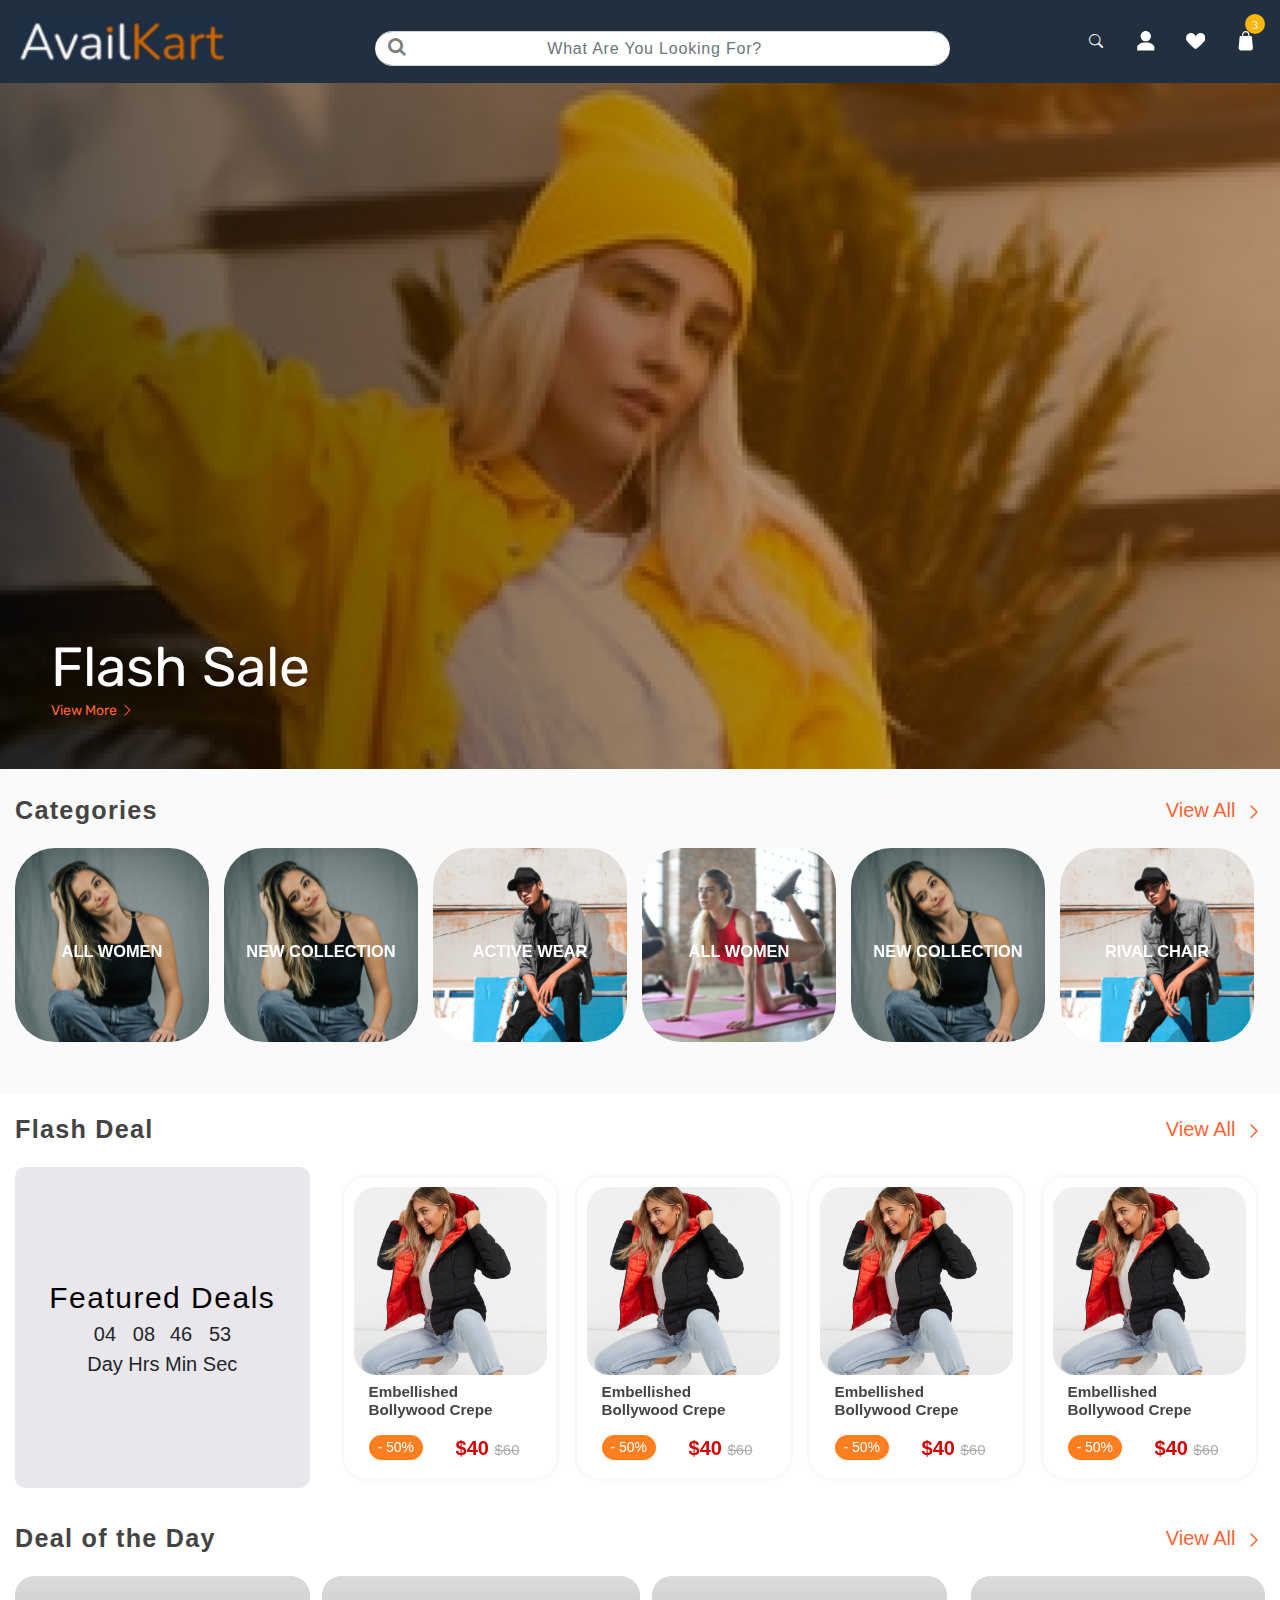
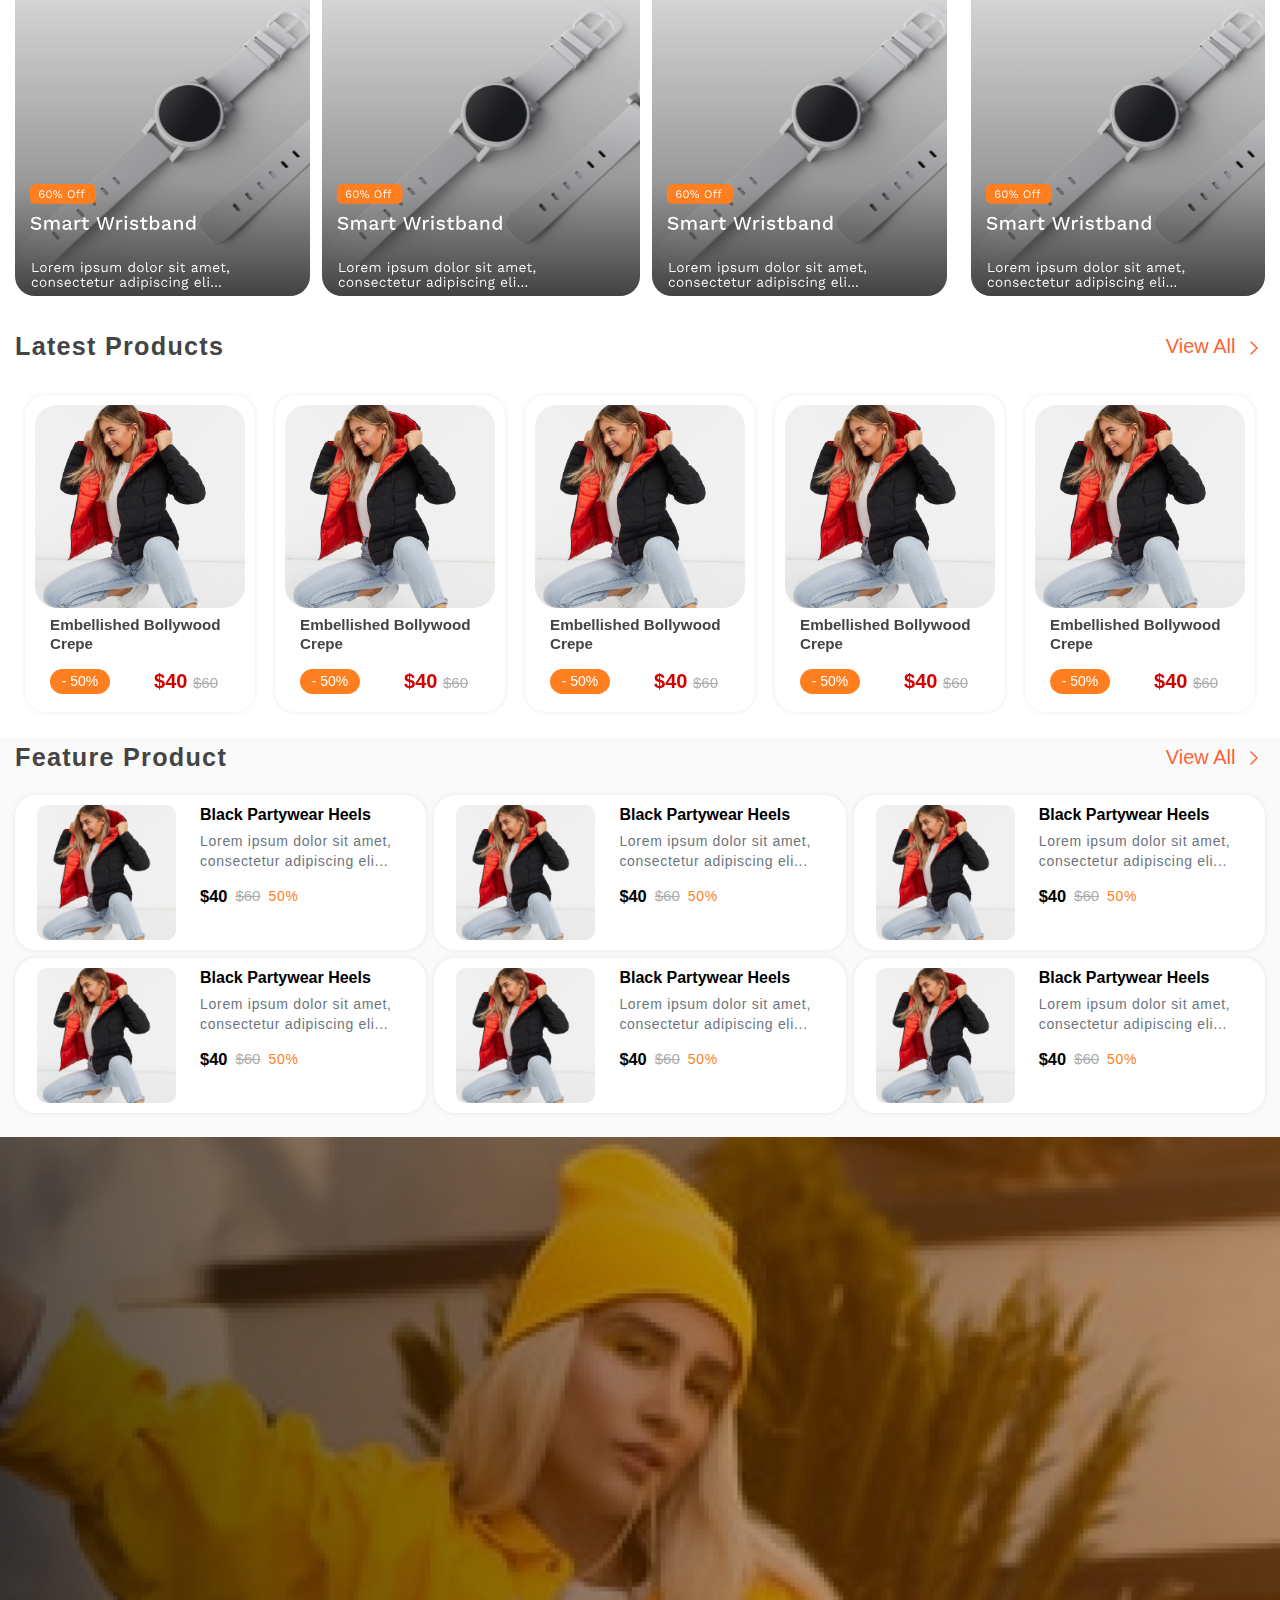
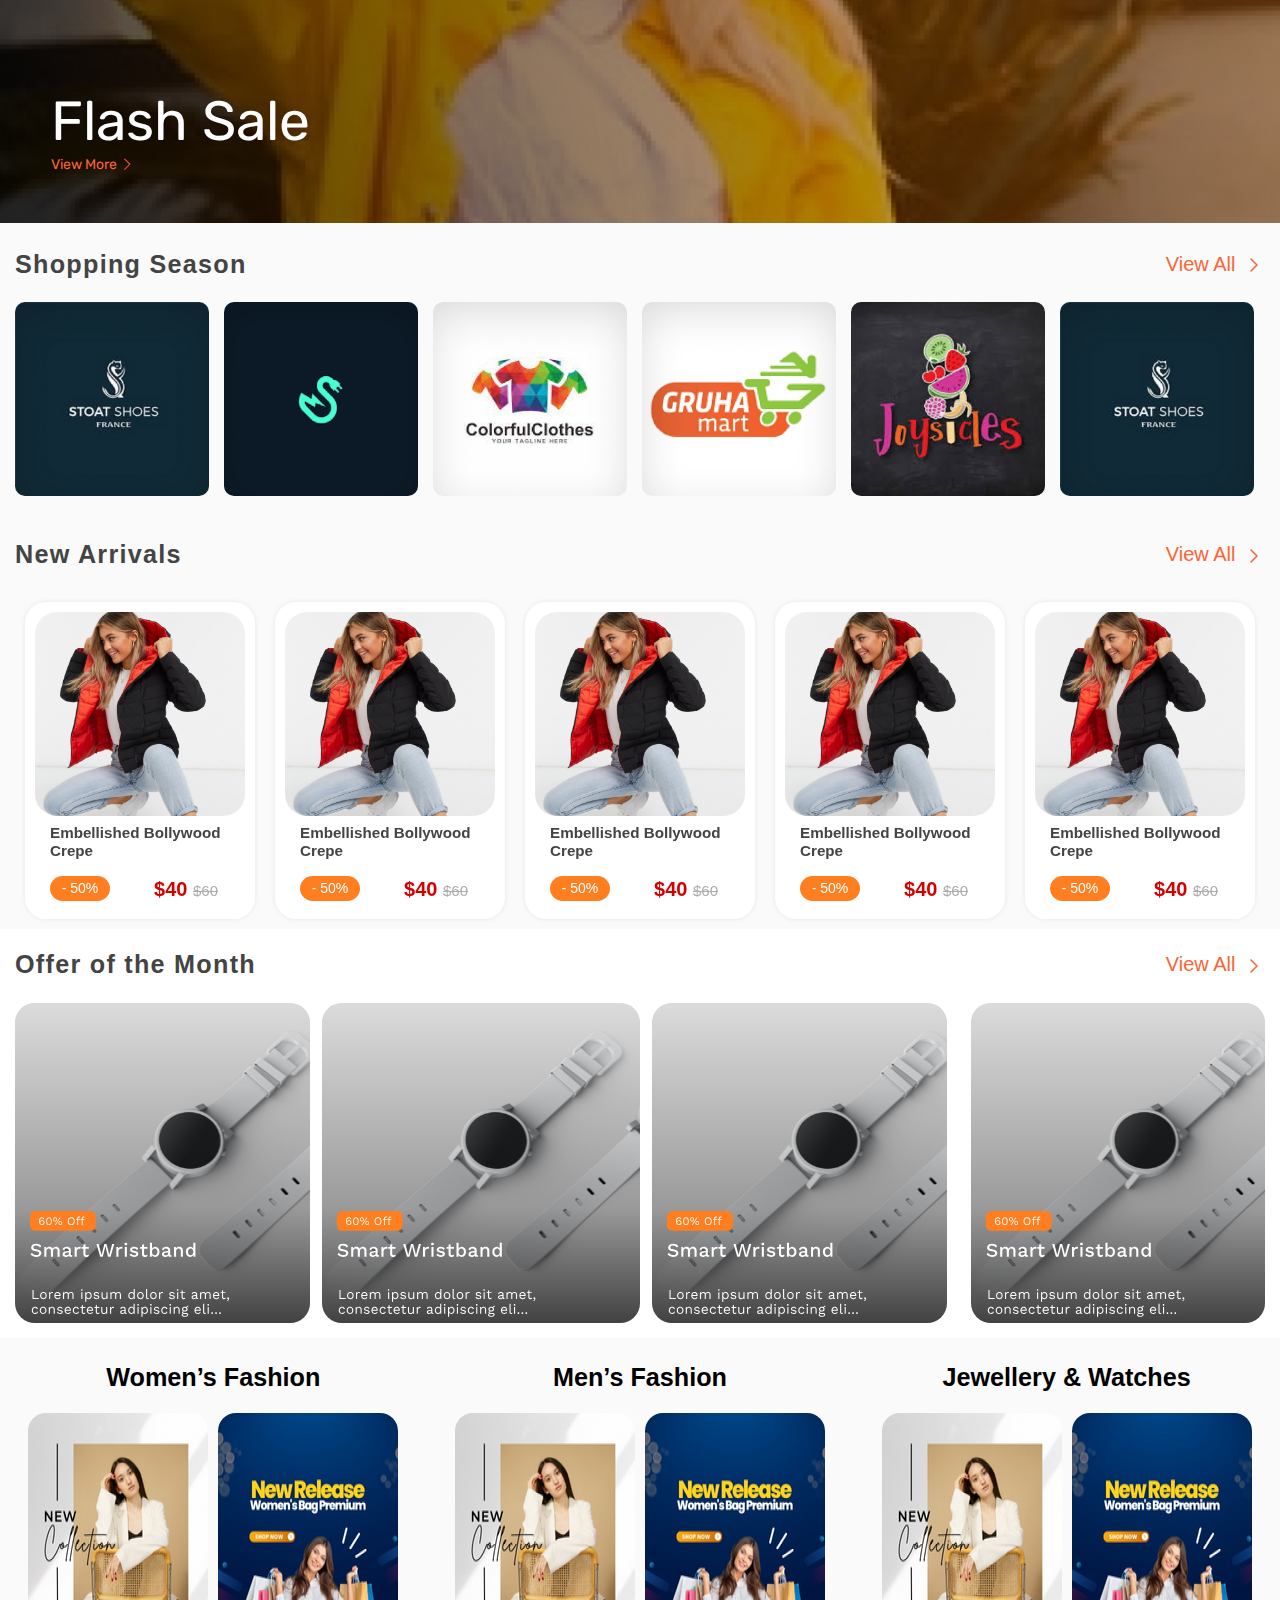
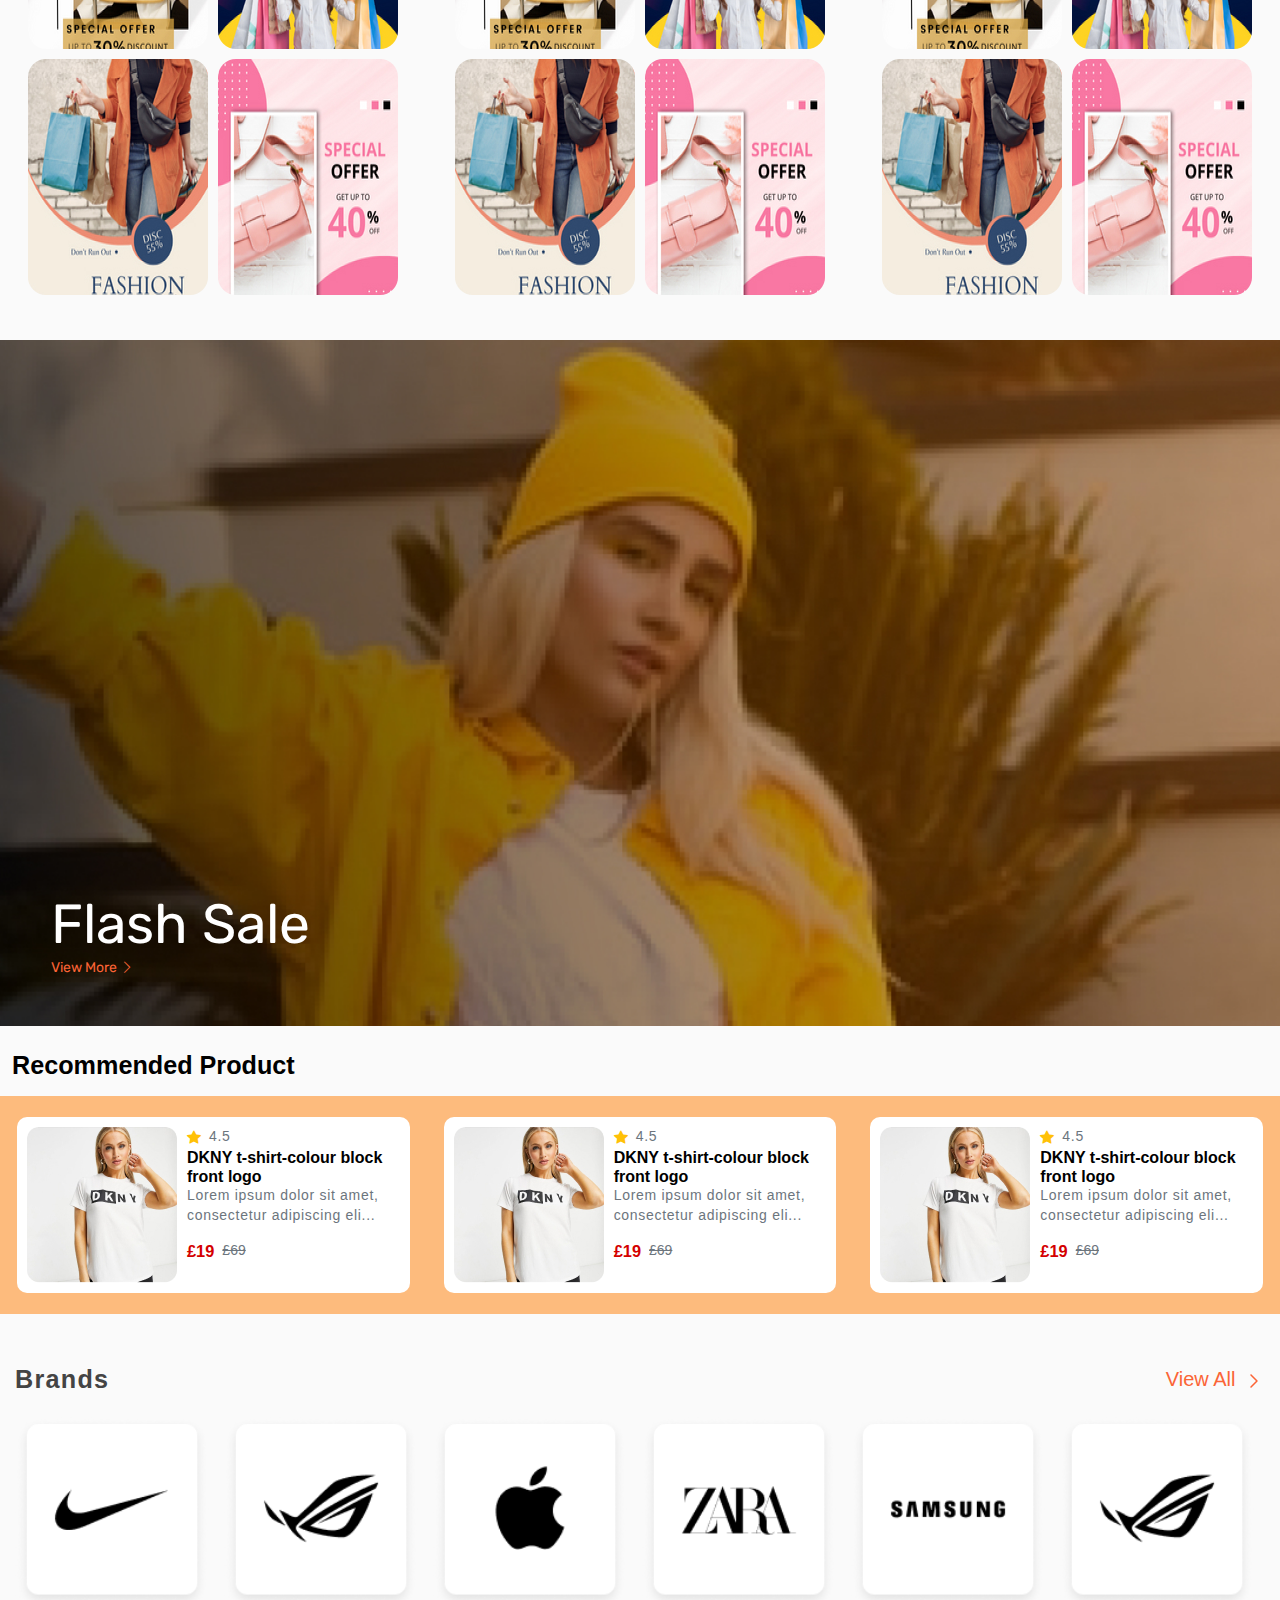
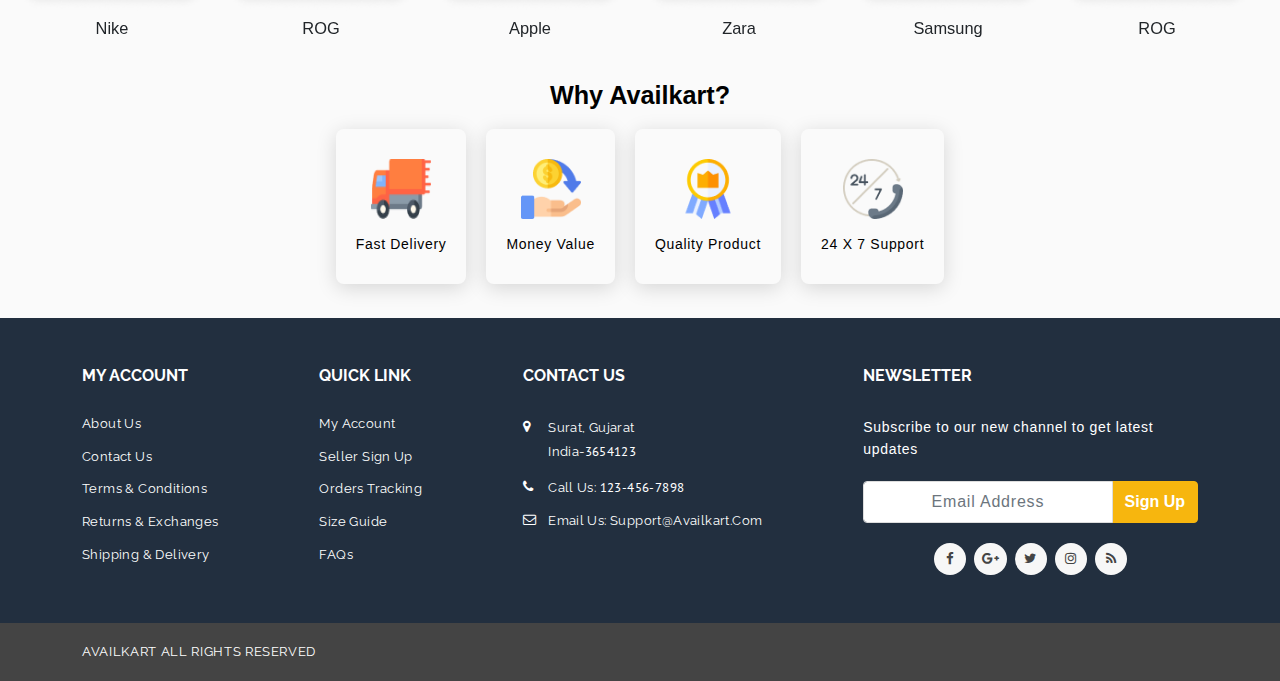
==== commit 317e4b64: "Completed" ====
--- a/html/index.html
+++ b/html/index.html
@@ -873,7 +873,7 @@
    <!--product end-->
 
    <!-- feature Product start-->
-   <section class="product ">
+   <section class="product mb-4">
       <div class="custom-container">
          <div class="row mt-2">
             <div class="title8 section-mb-space col-6">
@@ -888,57 +888,193 @@
             </div>
          </div>
 
-         <div class="row ">
-            <div class="row col-md-3 verital-product-design">
-               <div class="col-5">
-                  <img src="../assets/images/sample.png" class="img-fluid  " alt="product">
-               </div>
-               <div class="col-7">
-                  <h5>Black Partywear Heels</h5>
-                  <p>Lorem ipsum dolor sit amet, consectetur adipiscing eli...</p>
-
-                  <h5 class="text-start ">
-                     $40
-                     <span class="price-text">$60</span>
-                     <span> 50%</span>
-                  </h5>
-
-               </div>
-            </div>
-            <div class=" row col-md-3 verital-product-design">
-               <div class="col-5">
-                  <img src="../assets/images/sample.png" class="img-fluid  " alt="product">
-               </div>
-               <div class="col-7">
-                  <h5>Black Partywear Heels</h5>
-                  <p>Lorem ipsum dolor sit amet, consectetur adipiscing eli...</p>
-
-                  <h5 class="text-end ">
-                     $40
-                     <span class="price-text">$60</span>
-                  </h5>
-                  <span> 50%</span>
-               </div>
-            </div>
-            <div class="row col-md-3 verital-product-design">
-               <div class="col-5">
-                  <img src="../assets/images/sample.png" class="img-fluid  " alt="product">
-               </div>
-               <div class="col-7">
-                  <h5>Black Partywear Heels</h5>
-                  <p>Lorem ipsum dolor sit amet, consectetur adipiscing eli...</p>
-
-                  <h5 class="text-end ">
-                     $40
-                     <span class="price-text">$60</span>
-                  </h5>
-                  <span> 50%</span>
-               </div>
-            </div>
+         <div class="row g-2">
+            <div class="col-md-6 col-lg-4">
+               <div class="row  verital-product-design m-0">
+                  <div class="col-5">
+                     <img src="../assets/images/sample.png" class="img-fluid  " alt="product">
+                  </div>
+                  <div class="col-7">
+                     <h5>Black Partywear Heels</h5>
+                     <p class="text-muted my-2">Lorem ipsum dolor sit amet, consectetur adipiscing eli...</p>
+                     <div class="d-flex mt-3">
+                        <h4 class="text-start me-2 ">
+                           $40
+                        </h4>
+                        <h5 class="price-text fw-normal me-2 text-decoration-line-through">$60</h5>
+                        <p style="color: #FF7E1F;"> 50%</p>
+                     </div>
+                  </div>
+               </div>
+            </div>
+
+            <div class="col-md-6 col-lg-4">
+               <div class="row  verital-product-design m-0">
+                  <div class="col-5">
+                     <img src="../assets/images/sample.png" class="img-fluid  " alt="product">
+                  </div>
+                  <div class="col-7">
+                     <h5>Black Partywear Heels</h5>
+                     <p class="text-muted my-2">Lorem ipsum dolor sit amet, consectetur adipiscing eli...</p>
+                     <div class="d-flex mt-3">
+                        <h4 class="text-start me-2 ">
+                           $40
+                        </h4>
+                        <h5 class="price-text fw-normal me-2 text-decoration-line-through">$60</h5>
+                        <p style="color: #FF7E1F;"> 50%</p>
+                     </div>
+                  </div>
+               </div>
+            </div>
+
+            <div class="col-md-6 col-lg-4">
+               <div class="row  verital-product-design m-0">
+                  <div class="col-5">
+                     <img src="../assets/images/sample.png" class="img-fluid  " alt="product">
+                  </div>
+                  <div class="col-7">
+                     <h5>Black Partywear Heels</h5>
+                     <p class="text-muted my-2">Lorem ipsum dolor sit amet, consectetur adipiscing eli...</p>
+                     <div class="d-flex mt-3">
+                        <h4 class="text-start me-2 ">
+                           $40
+                        </h4>
+                        <h5 class="price-text fw-normal me-2 text-decoration-line-through">$60</h5>
+                        <p style="color: #FF7E1F;"> 50%</p>
+                     </div>
+                  </div>
+               </div>
+            </div>
+
+            <div class="col-md-6 col-lg-4">
+               <div class="row  verital-product-design m-0">
+                  <div class="col-5">
+                     <img src="../assets/images/sample.png" class="img-fluid  " alt="product">
+                  </div>
+                  <div class="col-7">
+                     <h5>Black Partywear Heels</h5>
+                     <p class="text-muted my-2">Lorem ipsum dolor sit amet, consectetur adipiscing eli...</p>
+                     <div class="d-flex mt-3">
+                        <h4 class="text-start me-2 ">
+                           $40
+                        </h4>
+                        <h5 class="price-text fw-normal me-2 text-decoration-line-through">$60</h5>
+                        <p style="color: #FF7E1F;"> 50%</p>
+                     </div>
+                  </div>
+               </div>
+            </div>
+
+            <div class="col-md-6 col-lg-4">
+               <div class="row  verital-product-design m-0">
+                  <div class="col-5">
+                     <img src="../assets/images/sample.png" class="img-fluid  " alt="product">
+                  </div>
+                  <div class="col-7">
+                     <h5>Black Partywear Heels</h5>
+                     <p class="text-muted my-2">Lorem ipsum dolor sit amet, consectetur adipiscing eli...</p>
+                     <div class="d-flex mt-3">
+                        <h4 class="text-start me-2 ">
+                           $40
+                        </h4>
+                        <h5 class="price-text fw-normal me-2 text-decoration-line-through">$60</h5>
+                        <p style="color: #FF7E1F;"> 50%</p>
+                     </div>
+                  </div>
+               </div>
+            </div>
+
+            <div class="col-md-6 col-lg-4">
+               <div class="row  verital-product-design m-0">
+                  <div class="col-5">
+                     <img src="../assets/images/sample.png" class="img-fluid  " alt="product">
+                  </div>
+                  <div class="col-7">
+                     <h5>Black Partywear Heels</h5>
+                     <p class="text-muted my-2">Lorem ipsum dolor sit amet, consectetur adipiscing eli...</p>
+                     <div class="d-flex mt-3">
+                        <h4 class="text-start me-2 ">
+                           $40
+                        </h4>
+                        <h5 class="price-text fw-normal me-2 text-decoration-line-through">$60</h5>
+                        <p style="color: #FF7E1F;"> 50%</p>
+                     </div>
+                  </div>
+               </div>
+            </div>
+
+
          </div>
       </div>
    </section>
    <!--New Arrivals end-->
+
+   <!--home slider start-->
+   <section class="tools-slide home-slide rounded-3">
+      <div class="slide-1-section no-arrow">
+         <div>
+            <div class="slide-main">
+               <img src="../assets/images/hero-bg.jpg" class="img-fluid bg-img" alt="tools-slider">
+               <div class="animat-block">
+                  <!--  <img id="img-1" src="../assets/images/tools/slider/1.png" class="img-fluid animat1" alt="tools-slider"> -->
+               </div>
+               <div class="custom-container">
+                  <div class="row">
+                     <div class="col-12 p-0 position-relative">
+                        <div class="slide-contain align-items-end pb-5 ps-5">
+                           <div>
+                              <h1 class="fw-normal text-white">Flash Sale</h1>
+                              <a href="#" class="main-link"> View More <i class="bi bi-chevron-right"></i> </a>
+                           </div>
+                        </div>
+                     </div>
+                  </div>
+               </div>
+            </div>
+         </div>
+         <div>
+            <div class="slide-main ">
+               <img src="../assets/images/hero-bg.jpg" class="img-fluid bg-img" alt="tools-slider">
+               <div class="animat-block">
+                  <!--  <img id="img-1" src="../assets/images/tools/slider/1.png" class="img-fluid animat1" alt="tools-slider"> -->
+               </div>
+               <div class="custom-container">
+                  <div class="row">
+                     <div class="col-12 p-0 position-relative">
+                        <div class="slide-contain align-items-end pb-5 ps-5">
+                           <div>
+                              <h1 class="fw-normal text-white">Flash Sale</h1>
+                              <a href="#" class="main-link"> View More <i class="bi bi-chevron-right"></i> </a>
+                           </div>
+                        </div>
+                     </div>
+                  </div>
+               </div>
+            </div>
+         </div>
+         <div>
+            <div class="slide-main ">
+               <img src="../assets/images/hero-bg.jpg" class="img-fluid bg-img" alt="tools-slider">
+               <div class="animat-block">
+                  <!--  <img id="img-1" src="../assets/images/tools/slider/1.png" class="img-fluid animat1" alt="tools-slider"> -->
+               </div>
+               <div class="custom-container">
+                  <div class="row">
+                     <div class="col-12 p-0 position-relative">
+                        <div class="slide-contain align-items-end pb-5 ps-5">
+                           <div>
+                              <h1 class="fw-normal text-white">Flash Sale</h1>
+                              <a href="#" class="main-link"> View More <i class="bi bi-chevron-right"></i> </a>
+                           </div>
+                        </div>
+                     </div>
+                  </div>
+               </div>
+            </div>
+         </div>
+      </div>
+   </section>
+   <!--home slider end-->
 
 
    <!--shopping season start-->
@@ -1044,6 +1180,210 @@
    <!--shopping season end-->
 
 
+   <!-- Featured product start-->
+   <section class="product">
+      <div class="custom-container">
+         <div class="row mt-4">
+            <div class="title8 section-mb-space col-3">
+               <h4>New Arrivals</h4>
+            </div>
+            <div class="col-9 text-end view-all">
+               <h3>View All
+                  <svg width="24px" height="24px" viewBox="0 0 24 24" fill="#fb6436" xmlns="http://www.w3.org/2000/svg">
+                     <path fill-rule="evenodd" clip-rule="evenodd" d="M9.46967 5.46967C9.76256 5.17678 10.2374 5.17678 10.5303 5.46967L16.5303 11.4697C16.8232 11.7626 16.8232 12.2374 16.5303 12.5303L10.5303 18.5303C10.2374 18.8232 9.76256 18.8232 9.46967 18.5303C9.17678 18.2374 9.17678 17.7626 9.46967 17.4697L14.9393 12L9.46967 6.53033C9.17678 6.23744 9.17678 5.76256 9.46967 5.46967Z" fill="#fb6436" />
+                  </svg>
+               </h3>
+            </div>
+         </div>
+         <div class="row ">
+            <div class="col pr-0">
+               <div class="product-slide-5  no-arrow">
+                  <div>
+                     <div class="product-box ">
+                        <div class="product-imgbox">
+                           <div class="product-front">
+                              <a href="product-page(left-sidebar).html">
+                                 <img src="../assets/images/sample.png" class="img-fluid  " alt="product">
+                              </a>
+                           </div>
+                           <div class="product-back">
+                              <a href="product-page(left-sidebar).html">
+                                 <img src="../assets/images/sample.png" class="img-fluid  " alt="product">
+                              </a>
+                           </div>
+                        </div>
+                        <div class="product-detail product-detail2 ">
+
+                           <a href="product-page(left-sidebar).html">
+                              <h3 class="text-start my-2">Embellished Bollywood Crepe</h3>
+                           </a>
+                           <div class="row col-12 m-0 align-items-center">
+                              <span class="col-4 discount-text my-2"> - 50%</span>
+                              <h5 class=" col-8 text-end my-2 discount-price-text">
+                                 $40
+                                 <span class="price-text fw-normal">$60</span>
+                              </h5>
+                           </div>
+
+                        </div>
+                     </div>
+                  </div>
+                  <div>
+                     <div class="product-box ">
+                        <div class="product-imgbox">
+                           <div class="product-front">
+                              <a href="product-page(left-sidebar).html">
+                                 <img src="../assets/images/sample.png" class="img-fluid  " alt="product">
+                              </a>
+                           </div>
+                           <div class="product-back">
+                              <a href="product-page(left-sidebar).html">
+                                 <img src="../assets/images/sample.png" class="img-fluid  " alt="product">
+                              </a>
+                           </div>
+                        </div>
+                        <div class="product-detail product-detail2 ">
+
+                           <a href="product-page(left-sidebar).html">
+                              <h3 class="text-start my-2">Embellished Bollywood Crepe</h3>
+                           </a>
+                           <div class="row col-12 m-0 align-items-center">
+                              <span class="col-4 discount-text my-2"> - 50%</span>
+                              <h5 class=" col-8 text-end my-2 discount-price-text">
+                                 $40
+                                 <span class="price-text fw-normal">$60</span>
+                              </h5>
+                           </div>
+
+                        </div>
+                     </div>
+                  </div>
+                  <div>
+                     <div class="product-box ">
+                        <div class="product-imgbox">
+                           <div class="product-front">
+                              <a href="product-page(left-sidebar).html">
+                                 <img src="../assets/images/sample.png" class="img-fluid  " alt="product">
+                              </a>
+                           </div>
+                           <div class="product-back">
+                              <a href="product-page(left-sidebar).html">
+                                 <img src="../assets/images/sample.png" class="img-fluid  " alt="product">
+                              </a>
+                           </div>
+                        </div>
+                        <div class="product-detail product-detail2 ">
+
+                           <a href="product-page(left-sidebar).html">
+                              <h3 class="text-start my-2">Embellished Bollywood Crepe</h3>
+                           </a>
+                           <div class="row col-12 m-0 align-items-center">
+                              <span class="col-4 discount-text my-2"> - 50%</span>
+                              <h5 class=" col-8 text-end my-2 discount-price-text">
+                                 $40
+                                 <span class="price-text fw-normal">$60</span>
+                              </h5>
+                           </div>
+
+                        </div>
+                     </div>
+                  </div>
+                  <div>
+                     <div class="product-box ">
+                        <div class="product-imgbox">
+                           <div class="product-front">
+                              <a href="product-page(left-sidebar).html">
+                                 <img src="../assets/images/sample.png" class="img-fluid  " alt="product">
+                              </a>
+                           </div>
+                           <div class="product-back">
+                              <a href="product-page(left-sidebar).html">
+                                 <img src="../assets/images/sample.png" class="img-fluid  " alt="product">
+                              </a>
+                           </div>
+                        </div>
+                        <div class="product-detail product-detail2 ">
+
+                           <a href="product-page(left-sidebar).html">
+                              <h3 class="text-start my-2">Embellished Bollywood Crepe</h3>
+                           </a>
+                           <div class="row col-12 m-0 align-items-center">
+                              <span class="col-4 discount-text my-2"> - 50%</span>
+                              <h5 class=" col-8 text-end my-2 discount-price-text">
+                                 $40
+                                 <span class="price-text fw-normal">$60</span>
+                              </h5>
+                           </div>
+
+                        </div>
+                     </div>
+                  </div>
+                  <div>
+                     <div class="product-box ">
+                        <div class="product-imgbox">
+                           <div class="product-front">
+                              <a href="product-page(left-sidebar).html">
+                                 <img src="../assets/images/sample.png" class="img-fluid  " alt="product">
+                              </a>
+                           </div>
+                           <div class="product-back">
+                              <a href="product-page(left-sidebar).html">
+                                 <img src="../assets/images/sample.png" class="img-fluid  " alt="product">
+                              </a>
+                           </div>
+                        </div>
+                        <div class="product-detail product-detail2 ">
+
+                           <a href="product-page(left-sidebar).html">
+                              <h3 class="text-start my-2">Embellished Bollywood Crepe</h3>
+                           </a>
+                           <div class="row col-12 m-0 align-items-center">
+                              <span class="col-4 discount-text my-2"> - 50%</span>
+                              <h5 class=" col-8 text-end my-2 discount-price-text">
+                                 $40
+                                 <span class="price-text fw-normal">$60</span>
+                              </h5>
+                           </div>
+
+                        </div>
+                     </div>
+                  </div>
+                  <div>
+                     <div class="product-box ">
+                        <div class="product-imgbox">
+                           <div class="product-front">
+                              <a href="product-page(left-sidebar).html">
+                                 <img src="../assets/images/sample.png" class="img-fluid  " alt="product">
+                              </a>
+                           </div>
+                           <div class="product-back">
+                              <a href="product-page(left-sidebar).html">
+                                 <img src="../assets/images/sample.png" class="img-fluid  " alt="product">
+                              </a>
+                           </div>
+                        </div>
+                        <div class="product-detail product-detail2 ">
+
+                           <a href="product-page(left-sidebar).html">
+                              <h3 class="text-start my-2">Embellished Bollywood Crepe</h3>
+                           </a>
+                           <div class="row col-12 m-0 align-items-center">
+                              <span class="col-4 discount-text my-2"> - 50%</span>
+                              <h5 class=" col-8 text-end my-2 discount-price-text">
+                                 $40
+                                 <span class="price-text fw-normal">$60</span>
+                              </h5>
+                           </div>
+
+                        </div>
+                     </div>
+                  </div>
+               </div>
+            </div>
+         </div>
+      </div>
+   </section>
+   <!--product end-->
 
 
 
@@ -1097,13 +1437,187 @@
 
 
 
-
-   <!-- Featured product start-->
-   <section class="product ">
+   <!-- BANNERS SECTION START -->
+   <section class="banners container-fluid my-4">
+      <div class="row">
+         <div class="col-xl-4 col-lg-6 d-flex flex-column align-items-center">
+            <h3>Women’s Fashion</h3>
+            <div class="my-3">
+               <div class="d-flex">
+                  <img src="../assets/images/women-banner-1.jpg" alt="Banner" class="banner-img">
+                  <img src="../assets/images/women-banner-2.jpg" alt="Banner" class="banner-img">
+               </div>
+               <div class="d-flex">
+                  <img src="../assets/images/women-banner-3.jpg" alt="Banner" class="banner-img">
+                  <img src="../assets/images/women-banner-4.jpg" alt="Banner" class="banner-img">
+               </div>
+            </div>
+         </div>
+         <div class="col-xl-4 col-lg-6 d-flex flex-column align-items-center">
+            <h3>Men’s Fashion</h3>
+            <div class="my-3">
+               <div class="d-flex">
+                  <img src="../assets/images/women-banner-1.jpg" alt="Banner" class="banner-img">
+                  <img src="../assets/images/women-banner-2.jpg" alt="Banner" class="banner-img">
+               </div>
+               <div class="d-flex">
+                  <img src="../assets/images/women-banner-3.jpg" alt="Banner" class="banner-img">
+                  <img src="../assets/images/women-banner-4.jpg" alt="Banner" class="banner-img">
+               </div>
+            </div>
+         </div>
+         <div class="col-xl-4 col-lg-6 d-flex flex-column align-items-center">
+            <h3>Jewellery & Watches</h3>
+            <div class="my-3">
+               <div class="d-flex">
+                  <img src="../assets/images/women-banner-1.jpg" alt="Banner" class="banner-img">
+                  <img src="../assets/images/women-banner-2.jpg" alt="Banner" class="banner-img">
+               </div>
+               <div class="d-flex">
+                  <img src="../assets/images/women-banner-3.jpg" alt="Banner" class="banner-img">
+                  <img src="../assets/images/women-banner-4.jpg" alt="Banner" class="banner-img">
+               </div>
+            </div>
+         </div>
+      </div>
+   </section>
+   <!-- BANNERS SECTION END -->
+
+
+
+   <!--home slider start-->
+   <section class="tools-slide home-slide rounded-3">
+      <div class="slide-1-section no-arrow">
+         <div>
+            <div class="slide-main">
+               <img src="../assets/images/hero-bg.jpg" class="img-fluid bg-img" alt="tools-slider">
+               <div class="animat-block">
+                  <!--  <img id="img-1" src="../assets/images/tools/slider/1.png" class="img-fluid animat1" alt="tools-slider"> -->
+               </div>
+               <div class="custom-container">
+                  <div class="row">
+                     <div class="col-12 p-0 position-relative">
+                        <div class="slide-contain align-items-end pb-5 ps-5">
+                           <div>
+                              <h1 class="fw-normal text-white">Flash Sale</h1>
+                              <a href="#" class="main-link"> View More <i class="bi bi-chevron-right"></i> </a>
+                           </div>
+                        </div>
+                     </div>
+                  </div>
+               </div>
+            </div>
+         </div>
+         <div>
+            <div class="slide-main ">
+               <img src="../assets/images/hero-bg.jpg" class="img-fluid bg-img" alt="tools-slider">
+               <div class="animat-block">
+                  <!--  <img id="img-1" src="../assets/images/tools/slider/1.png" class="img-fluid animat1" alt="tools-slider"> -->
+               </div>
+               <div class="custom-container">
+                  <div class="row">
+                     <div class="col-12 p-0 position-relative">
+                        <div class="slide-contain align-items-end pb-5 ps-5">
+                           <div>
+                              <h1 class="fw-normal text-white">Flash Sale</h1>
+                              <a href="#" class="main-link"> View More <i class="bi bi-chevron-right"></i> </a>
+                           </div>
+                        </div>
+                     </div>
+                  </div>
+               </div>
+            </div>
+         </div>
+         <div>
+            <div class="slide-main ">
+               <img src="../assets/images/hero-bg.jpg" class="img-fluid bg-img" alt="tools-slider">
+               <div class="animat-block">
+                  <!--  <img id="img-1" src="../assets/images/tools/slider/1.png" class="img-fluid animat1" alt="tools-slider"> -->
+               </div>
+               <div class="custom-container">
+                  <div class="row">
+                     <div class="col-12 p-0 position-relative">
+                        <div class="slide-contain align-items-end pb-5 ps-5">
+                           <div>
+                              <h1 class="fw-normal text-white">Flash Sale</h1>
+                              <a href="#" class="main-link"> View More <i class="bi bi-chevron-right"></i> </a>
+                           </div>
+                        </div>
+                     </div>
+                  </div>
+               </div>
+            </div>
+         </div>
+      </div>
+   </section>
+   <!--home slider end-->
+
+   <!-- Recommended section start -->
+   <section class="container-fluid my-4">
+      <h3 class="mb-3">Recommended Product</h3>
+      <div class="row recommended-section py-3">
+         <div class="col-lg-4 col-md-6">
+            <div class="recommended-box">
+               <img src="../assets/images/recommended-img.jpg" alt="Recommended">
+               <div>
+                  <div class="d-flex">
+                     <i class="bi bi-star-fill text-warning me-2"></i>
+                     <p class="text-muted m-0">4.5</p>
+                  </div>
+                  <h5>DKNY t-shirt-colour block front logo</h5>
+                  <p class="text-muted mb-3">Lorem ipsum dolor sit amet, consectetur adipiscing eli...</p>
+                  <div class="d-flex">
+                     <h4 style="color: #D40000;">£19</h4>
+                     <h6 class="text-muted text-decoration-line-through ms-2">£69</h6>
+                  </div>
+               </div>
+            </div>
+         </div>
+         <div class="col-lg-4 col-md-6">
+            <div class="recommended-box">
+               <img src="../assets/images/recommended-img.jpg" alt="Recommended">
+               <div>
+                  <div class="d-flex">
+                     <i class="bi bi-star-fill text-warning me-2"></i>
+                     <p class="text-muted m-0">4.5</p>
+                  </div>
+                  <h5>DKNY t-shirt-colour block front logo</h5>
+                  <p class="text-muted mb-3">Lorem ipsum dolor sit amet, consectetur adipiscing eli...</p>
+                  <div class="d-flex">
+                     <h4 style="color: #D40000;">£19</h4>
+                     <h6 class="text-muted text-decoration-line-through ms-2">£69</h6>
+                  </div>
+               </div>
+            </div>
+         </div>
+         <div class="col-lg-4 col-md-6">
+            <div class="recommended-box">
+               <img src="../assets/images/recommended-img.jpg" alt="Recommended">
+               <div>
+                  <div class="d-flex">
+                     <i class="bi bi-star-fill text-warning me-2"></i>
+                     <p class="text-muted m-0">4.5</p>
+                  </div>
+                  <h5>DKNY t-shirt-colour block front logo</h5>
+                  <p class="text-muted mb-3">Lorem ipsum dolor sit amet, consectetur adipiscing eli...</p>
+                  <div class="d-flex">
+                     <h4 style="color: #D40000;">£19</h4>
+                     <h6 class="text-muted text-decoration-line-through ms-2">£69</h6>
+                  </div>
+               </div>
+            </div>
+         </div>
+      </div>
+   </section>
+   <!-- Recommended section end -->
+
+
+   <!--shopping season start-->
+   <section class="category1 ">
       <div class="custom-container">
-         <div class="row mt-4">
+         <div class="row mt-2">
             <div class="title8 section-mb-space col-3">
-               <h4>Featured Products</h4>
+               <h4>Brands</h4>
             </div>
             <div class="col-9 text-end view-all">
                <h3>View All
@@ -1113,2405 +1627,111 @@
                </h3>
             </div>
          </div>
-         <div class="row ">
-            <div class="col pr-0">
-               <div class="product-slide-5  no-arrow">
-                  <div>
-                     <div class="product-box ">
-                        <div class="product-imgbox">
-                           <div class="product-front">
-                              <a href="product-page(left-sidebar).html">
-                                 <img src="../assets/images/sample.png" class="img-fluid  " alt="product">
-                              </a>
-                           </div>
-                           <div class="product-back">
-                              <a href="product-page(left-sidebar).html">
-                                 <img src="../assets/images/sample.png" class="img-fluid  " alt="product">
-                              </a>
-                           </div>
-                           <div class="product-icon icon-top">
-                              <a href="javascript:void(0)" class="add-to-wish tooltip-left" data-tippy-content="Add to Wishlist"> <i data-feather="heart"></i> </a>
-                           </div>
-                           <div class="new-label">
-                              <ul>
-                                 <li><i class="fa fa-star"></i> 4.5</li>
-                              </ul>
-                           </div>
-                        </div>
-                        <div class="product-detail product-detail2 ">
-
-                           <a href="product-page(left-sidebar).html">
-                              <h3 class="text-start my-2">Embellished Bollywood Crepe</h3>
-                           </a>
-                           <div class="row col-12 m-0">
-                              <span class="col-4 discount-text my-2"> - 50%</span>
-                              <h5 class=" col-8 text-end my-2 discount-price-text">
-                                 $40
-                                 <span class="price-text">$60</span>
-                              </h5>
-                           </div>
-
-                        </div>
-                     </div>
-                  </div>
-                  <div>
-                     <div class="product-box ">
-                        <div class="product-imgbox">
-                           <div class="product-front">
-                              <a href="product-page(left-sidebar).html">
-                                 <img src="../assets/images/sample.png" class="img-fluid  " alt="product">
-                              </a>
-                           </div>
-                           <div class="product-back">
-                              <a href="product-page(left-sidebar).html">
-                                 <img src="../assets/images/sample.png" class="img-fluid  " alt="product">
-                              </a>
-                           </div>
-                           <div class="product-icon icon-top">
-                              <a href="javascript:void(0)" class="add-to-wish tooltip-left" data-tippy-content="Add to Wishlist"> <i data-feather="heart"></i> </a>
-                           </div>
-                           <div class="new-label">
-                              <ul>
-                                 <li><i class="fa fa-star"></i> 4.5</li>
-                              </ul>
-                           </div>
-                        </div>
-                        <div class="product-detail product-detail2 ">
-
-                           <a href="product-page(left-sidebar).html">
-                              <h3 class="text-start my-2">Embellished Bollywood Crepe</h3>
-                           </a>
-                           <div class="row col-12 m-0">
-                              <span class="col-4 discount-text my-2"> - 50%</span>
-                              <h5 class=" col-8 text-end my-2 discount-price-text">
-                                 $40
-                                 <span class="price-text">$60</span>
-                              </h5>
-                           </div>
-
-                        </div>
-                     </div>
-                  </div>
-                  <div>
-                     <div class="product-box ">
-                        <div class="product-imgbox">
-                           <div class="product-front">
-                              <a href="product-page(left-sidebar).html">
-                                 <img src="../assets/images/sample.png" class="img-fluid  " alt="product">
-                              </a>
-                           </div>
-                           <div class="product-back">
-                              <a href="product-page(left-sidebar).html">
-                                 <img src="../assets/images/sample.png" class="img-fluid  " alt="product">
-                              </a>
-                           </div>
-                           <div class="product-icon icon-top">
-                              <a href="javascript:void(0)" class="add-to-wish tooltip-left" data-tippy-content="Add to Wishlist"> <i data-feather="heart"></i> </a>
-                           </div>
-                           <div class="new-label">
-                              <ul>
-                                 <li><i class="fa fa-star"></i> 4.5</li>
-                              </ul>
-                           </div>
-                        </div>
-                        <div class="product-detail product-detail2 ">
-
-                           <a href="product-page(left-sidebar).html">
-                              <h3 class="text-start my-2">Embellished Bollywood Crepe</h3>
-                           </a>
-                           <div class="row col-12 m-0">
-                              <span class="col-4 discount-text my-2"> - 50%</span>
-                              <h5 class=" col-8 text-end my-2 discount-price-text">
-                                 $40
-                                 <span class="price-text">$60</span>
-                              </h5>
-                           </div>
-
-                        </div>
-                     </div>
-                  </div>
-                  <div>
-                     <div class="product-box ">
-                        <div class="product-imgbox">
-                           <div class="product-front">
-                              <a href="product-page(left-sidebar).html">
-                                 <img src="../assets/images/sample.png" class="img-fluid  " alt="product">
-                              </a>
-                           </div>
-                           <div class="product-back">
-                              <a href="product-page(left-sidebar).html">
-                                 <img src="../assets/images/sample.png" class="img-fluid  " alt="product">
-                              </a>
-                           </div>
-                           <div class="product-icon icon-top">
-                              <a href="javascript:void(0)" class="add-to-wish tooltip-left" data-tippy-content="Add to Wishlist"> <i data-feather="heart"></i> </a>
-                           </div>
-                           <div class="new-label">
-                              <ul>
-                                 <li><i class="fa fa-star"></i> 4.5</li>
-                              </ul>
-                           </div>
-                        </div>
-                        <div class="product-detail product-detail2 ">
-
-                           <a href="product-page(left-sidebar).html">
-                              <h3 class="text-start my-2">Embellished Bollywood Crepe</h3>
-                           </a>
-                           <div class="row col-12 m-0">
-                              <span class="col-4 discount-text my-2"> - 50%</span>
-                              <h5 class=" col-8 text-end my-2 discount-price-text">
-                                 $40
-                                 <span class="price-text">$60</span>
-                              </h5>
-                           </div>
-
-                        </div>
-                     </div>
-                  </div>
-                  <div>
-                     <div class="product-box ">
-                        <div class="product-imgbox">
-                           <div class="product-front">
-                              <a href="product-page(left-sidebar).html">
-                                 <img src="../assets/images/sample.png" class="img-fluid  " alt="product">
-                              </a>
-                           </div>
-                           <div class="product-back">
-                              <a href="product-page(left-sidebar).html">
-                                 <img src="../assets/images/sample.png" class="img-fluid  " alt="product">
-                              </a>
-                           </div>
-                           <div class="product-icon icon-top">
-                              <a href="javascript:void(0)" class="add-to-wish tooltip-left" data-tippy-content="Add to Wishlist"> <i data-feather="heart"></i> </a>
-                           </div>
-                           <div class="new-label">
-                              <ul>
-                                 <li><i class="fa fa-star"></i> 4.5</li>
-                              </ul>
-                           </div>
-                        </div>
-                        <div class="product-detail product-detail2 ">
-
-                           <a href="product-page(left-sidebar).html">
-                              <h3 class="text-start my-2">Embellished Bollywood Crepe</h3>
-                           </a>
-                           <div class="row col-12 m-0">
-                              <span class="col-4 discount-text my-2"> - 50%</span>
-                              <h5 class=" col-8 text-end my-2 discount-price-text">
-                                 $40
-                                 <span class="price-text">$60</span>
-                              </h5>
-                           </div>
-
-                        </div>
-                     </div>
-                  </div>
-                  <div>
-                     <div class="product-box ">
-                        <div class="product-imgbox">
-                           <div class="product-front">
-                              <a href="product-page(left-sidebar).html">
-                                 <img src="../assets/images/sample.png" class="img-fluid  " alt="product">
-                              </a>
-                           </div>
-                           <div class="product-back">
-                              <a href="product-page(left-sidebar).html">
-                                 <img src="../assets/images/sample.png" class="img-fluid  " alt="product">
-                              </a>
-                           </div>
-                           <div class="product-icon icon-top">
-                              <a href="javascript:void(0)" class="add-to-wish tooltip-left" data-tippy-content="Add to Wishlist"> <i data-feather="heart"></i> </a>
-                           </div>
-                           <div class="new-label">
-                              <ul>
-                                 <li><i class="fa fa-star"></i> 4.5</li>
-                              </ul>
-                           </div>
-                        </div>
-                        <div class="product-detail product-detail2 ">
-
-                           <a href="product-page(left-sidebar).html">
-                              <h3 class="text-start my-2">Embellished Bollywood Crepe</h3>
-                           </a>
-                           <div class="row col-12 m-0">
-                              <span class="col-4 discount-text my-2"> - 50%</span>
-                              <h5 class=" col-8 text-end my-2 discount-price-text">
-                                 $40
-                                 <span class="price-text">$60</span>
-                              </h5>
-                           </div>
-
-                        </div>
-                     </div>
-                  </div>
-                  <div>
-                     <div class="product-box ">
-                        <div class="product-imgbox">
-                           <div class="product-front">
-                              <a href="product-page(left-sidebar).html">
-                                 <img src="../assets/images/sample.png" class="img-fluid  " alt="product">
-                              </a>
-                           </div>
-                           <div class="product-back">
-                              <a href="product-page(left-sidebar).html">
-                                 <img src="../assets/images/sample.png" class="img-fluid  " alt="product">
-                              </a>
-                           </div>
-                           <div class="product-icon icon-top">
-                              <a href="javascript:void(0)" class="add-to-wish tooltip-left" data-tippy-content="Add to Wishlist"> <i data-feather="heart"></i> </a>
-                           </div>
-                           <div class="new-label">
-                              <ul>
-                                 <li><i class="fa fa-star"></i> 4.5</li>
-                              </ul>
-                           </div>
-                        </div>
-                        <div class="product-detail product-detail2 ">
-
-                           <a href="product-page(left-sidebar).html">
-                              <h3 class="text-start my-2">Embellished Bollywood Crepe</h3>
-                           </a>
-                           <div class="row col-12 m-0">
-                              <span class="col-4 discount-text my-2"> - 50%</span>
-                              <h5 class=" col-8 text-end my-2 discount-price-text">
-                                 $40
-                                 <span class="price-text">$60</span>
-                              </h5>
-                           </div>
-
-                        </div>
-                     </div>
-                  </div>
-                  <div>
-                     <div class="product-box ">
-                        <div class="product-imgbox">
-                           <div class="product-front">
-                              <a href="product-page(left-sidebar).html">
-                                 <img src="../assets/images/sample.png" class="img-fluid  " alt="product">
-                              </a>
-                           </div>
-                           <div class="product-back">
-                              <a href="product-page(left-sidebar).html">
-                                 <img src="../assets/images/sample.png" class="img-fluid  " alt="product">
-                              </a>
-                           </div>
-                           <div class="product-icon icon-top">
-                              <a href="javascript:void(0)" class="add-to-wish tooltip-left" data-tippy-content="Add to Wishlist"> <i data-feather="heart"></i> </a>
-                           </div>
-                           <div class="new-label">
-                              <ul>
-                                 <li><i class="fa fa-star"></i> 4.5</li>
-                              </ul>
-                           </div>
-                        </div>
-                        <div class="product-detail product-detail2 ">
-
-                           <a href="product-page(left-sidebar).html">
-                              <h3 class="text-start my-2">Embellished Bollywood Crepe</h3>
-                           </a>
-                           <div class="row col-12 m-0">
-                              <span class="col-4 discount-text my-2"> - 50%</span>
-                              <h5 class=" col-8 text-end my-2 discount-price-text">
-                                 $40
-                                 <span class="price-text">$60</span>
-                              </h5>
-                           </div>
-
-                        </div>
-                     </div>
-                  </div>
-               </div>
-            </div>
-         </div>
-      </div>
-   </section>
-   <!--product end-->
-
-   <!--Women's Fashion product start-->
-   <section class="product section-big-pb-space">
-      <div class="custom-container">
-         <div class="row mt-4">
-            <div class="title8 section-mb-space col-3">
-               <h4>Women's Fashion</h4>
-            </div>
-            <div class="col-9 text-end view-all">
-               <h3>View All
-                  <svg width="24px" height="24px" viewBox="0 0 24 24" fill="#fb6436" xmlns="http://www.w3.org/2000/svg">
-                     <path fill-rule="evenodd" clip-rule="evenodd" d="M9.46967 5.46967C9.76256 5.17678 10.2374 5.17678 10.5303 5.46967L16.5303 11.4697C16.8232 11.7626 16.8232 12.2374 16.5303 12.5303L10.5303 18.5303C10.2374 18.8232 9.76256 18.8232 9.46967 18.5303C9.17678 18.2374 9.17678 17.7626 9.46967 17.4697L14.9393 12L9.46967 6.53033C9.17678 6.23744 9.17678 5.76256 9.46967 5.46967Z" fill="#fb6436" />
-                  </svg>
-               </h3>
-            </div>
-         </div>
-         <div class="row ">
-            <div class="col pr-0">
-               <div class="product-slide-5  no-arrow">
-                  <div>
-                     <div class="product-box ">
-                        <div class="product-imgbox">
-                           <div class="product-front">
-                              <a href="product-page(left-sidebar).html">
-                                 <img src="../assets/images/sample.png" class="img-fluid  " alt="product">
-                              </a>
-                           </div>
-                           <div class="product-back">
-                              <a href="product-page(left-sidebar).html">
-                                 <img src="../assets/images/sample.png" class="img-fluid  " alt="product">
-                              </a>
-                           </div>
-                           <div class="product-icon icon-top">
-                              <a href="javascript:void(0)" class="add-to-wish tooltip-left" data-tippy-content="Add to Wishlist"> <i data-feather="heart"></i> </a>
-                           </div>
-                           <div class="new-label">
-                              <ul>
-                                 <li><i class="fa fa-star"></i> 4.5</li>
-                              </ul>
-                           </div>
-                        </div>
-                        <div class="product-detail product-detail2 ">
-
-                           <a href="product-page(left-sidebar).html">
-                              <h3 class="text-start my-2">Embellished Bollywood Crepe</h3>
-                           </a>
-                           <div class="row col-12 m-0">
-                              <span class="col-4 discount-text my-2"> - 50%</span>
-                              <h5 class=" col-8 text-end my-2 discount-price-text">
-                                 $40
-                                 <span class="price-text">$60</span>
-                              </h5>
-                           </div>
-
-                        </div>
-                     </div>
-                  </div>
-                  <div>
-                     <div class="product-box ">
-                        <div class="product-imgbox">
-                           <div class="product-front">
-                              <a href="product-page(left-sidebar).html">
-                                 <img src="../assets/images/sample.png" class="img-fluid  " alt="product">
-                              </a>
-                           </div>
-                           <div class="product-back">
-                              <a href="product-page(left-sidebar).html">
-                                 <img src="../assets/images/sample.png" class="img-fluid  " alt="product">
-                              </a>
-                           </div>
-                           <div class="product-icon icon-top">
-                              <a href="javascript:void(0)" class="add-to-wish tooltip-left" data-tippy-content="Add to Wishlist"> <i data-feather="heart"></i> </a>
-                           </div>
-                           <div class="new-label">
-                              <ul>
-                                 <li><i class="fa fa-star"></i> 4.5</li>
-                              </ul>
-                           </div>
-                        </div>
-                        <div class="product-detail product-detail2 ">
-
-                           <a href="product-page(left-sidebar).html">
-                              <h3 class="text-start my-2">Embellished Bollywood Crepe</h3>
-                           </a>
-                           <div class="row col-12 m-0">
-                              <span class="col-4 discount-text my-2"> - 50%</span>
-                              <h5 class=" col-8 text-end my-2 discount-price-text">
-                                 $40
-                                 <span class="price-text">$60</span>
-                              </h5>
-                           </div>
-
-                        </div>
-                     </div>
-                  </div>
-                  <div>
-                     <div class="product-box ">
-                        <div class="product-imgbox">
-                           <div class="product-front">
-                              <a href="product-page(left-sidebar).html">
-                                 <img src="../assets/images/sample.png" class="img-fluid  " alt="product">
-                              </a>
-                           </div>
-                           <div class="product-back">
-                              <a href="product-page(left-sidebar).html">
-                                 <img src="../assets/images/sample.png" class="img-fluid  " alt="product">
-                              </a>
-                           </div>
-                           <div class="product-icon icon-top">
-                              <a href="javascript:void(0)" class="add-to-wish tooltip-left" data-tippy-content="Add to Wishlist"> <i data-feather="heart"></i> </a>
-                           </div>
-                           <div class="new-label">
-                              <ul>
-                                 <li><i class="fa fa-star"></i> 4.5</li>
-                              </ul>
-                           </div>
-                        </div>
-                        <div class="product-detail product-detail2 ">
-
-                           <a href="product-page(left-sidebar).html">
-                              <h3 class="text-start my-2">Embellished Bollywood Crepe</h3>
-                           </a>
-                           <div class="row col-12 m-0">
-                              <span class="col-4 discount-text my-2"> - 50%</span>
-                              <h5 class=" col-8 text-end my-2 discount-price-text">
-                                 $40
-                                 <span class="price-text">$60</span>
-                              </h5>
-                           </div>
-
-                        </div>
-                     </div>
-                  </div>
-                  <div>
-                     <div class="product-box ">
-                        <div class="product-imgbox">
-                           <div class="product-front">
-                              <a href="product-page(left-sidebar).html">
-                                 <img src="../assets/images/sample.png" class="img-fluid  " alt="product">
-                              </a>
-                           </div>
-                           <div class="product-back">
-                              <a href="product-page(left-sidebar).html">
-                                 <img src="../assets/images/sample.png" class="img-fluid  " alt="product">
-                              </a>
-                           </div>
-                           <div class="product-icon icon-top">
-                              <a href="javascript:void(0)" class="add-to-wish tooltip-left" data-tippy-content="Add to Wishlist"> <i data-feather="heart"></i> </a>
-                           </div>
-                           <div class="new-label">
-                              <ul>
-                                 <li><i class="fa fa-star"></i> 4.5</li>
-                              </ul>
-                           </div>
-                        </div>
-                        <div class="product-detail product-detail2 ">
-
-                           <a href="product-page(left-sidebar).html">
-                              <h3 class="text-start my-2">Embellished Bollywood Crepe</h3>
-                           </a>
-                           <div class="row col-12 m-0">
-                              <span class="col-4 discount-text my-2"> - 50%</span>
-                              <h5 class=" col-8 text-end my-2 discount-price-text">
-                                 $40
-                                 <span class="price-text">$60</span>
-                              </h5>
-                           </div>
-
-                        </div>
-                     </div>
-                  </div>
-                  <div>
-                     <div class="product-box ">
-                        <div class="product-imgbox">
-                           <div class="product-front">
-                              <a href="product-page(left-sidebar).html">
-                                 <img src="../assets/images/sample.png" class="img-fluid  " alt="product">
-                              </a>
-                           </div>
-                           <div class="product-back">
-                              <a href="product-page(left-sidebar).html">
-                                 <img src="../assets/images/sample.png" class="img-fluid  " alt="product">
-                              </a>
-                           </div>
-                           <div class="product-icon icon-top">
-                              <a href="javascript:void(0)" class="add-to-wish tooltip-left" data-tippy-content="Add to Wishlist"> <i data-feather="heart"></i> </a>
-                           </div>
-                           <div class="new-label">
-                              <ul>
-                                 <li><i class="fa fa-star"></i> 4.5</li>
-                              </ul>
-                           </div>
-                        </div>
-                        <div class="product-detail product-detail2 ">
-
-                           <a href="product-page(left-sidebar).html">
-                              <h3 class="text-start my-2">Embellished Bollywood Crepe</h3>
-                           </a>
-                           <div class="row col-12 m-0">
-                              <span class="col-4 discount-text my-2"> - 50%</span>
-                              <h5 class=" col-8 text-end my-2 discount-price-text">
-                                 $40
-                                 <span class="price-text">$60</span>
-                              </h5>
-                           </div>
-
-                        </div>
-                     </div>
-                  </div>
-                  <div>
-                     <div class="product-box ">
-                        <div class="product-imgbox">
-                           <div class="product-front">
-                              <a href="product-page(left-sidebar).html">
-                                 <img src="../assets/images/sample.png" class="img-fluid  " alt="product">
-                              </a>
-                           </div>
-                           <div class="product-back">
-                              <a href="product-page(left-sidebar).html">
-                                 <img src="../assets/images/sample.png" class="img-fluid  " alt="product">
-                              </a>
-                           </div>
-                           <div class="product-icon icon-top">
-                              <a href="javascript:void(0)" class="add-to-wish tooltip-left" data-tippy-content="Add to Wishlist"> <i data-feather="heart"></i> </a>
-                           </div>
-                           <div class="new-label">
-                              <ul>
-                                 <li><i class="fa fa-star"></i> 4.5</li>
-                              </ul>
-                           </div>
-                        </div>
-                        <div class="product-detail product-detail2 ">
-
-                           <a href="product-page(left-sidebar).html">
-                              <h3 class="text-start my-2">Embellished Bollywood Crepe</h3>
-                           </a>
-                           <div class="row col-12 m-0">
-                              <span class="col-4 discount-text my-2"> - 50%</span>
-                              <h5 class=" col-8 text-end my-2 discount-price-text">
-                                 $40
-                                 <span class="price-text">$60</span>
-                              </h5>
-                           </div>
-
-                        </div>
-                     </div>
-                  </div>
-                  <div>
-                     <div class="product-box ">
-                        <div class="product-imgbox">
-                           <div class="product-front">
-                              <a href="product-page(left-sidebar).html">
-                                 <img src="../assets/images/sample.png" class="img-fluid  " alt="product">
-                              </a>
-                           </div>
-                           <div class="product-back">
-                              <a href="product-page(left-sidebar).html">
-                                 <img src="../assets/images/sample.png" class="img-fluid  " alt="product">
-                              </a>
-                           </div>
-                           <div class="product-icon icon-top">
-                              <a href="javascript:void(0)" class="add-to-wish tooltip-left" data-tippy-content="Add to Wishlist"> <i data-feather="heart"></i> </a>
-                           </div>
-                           <div class="new-label">
-                              <ul>
-                                 <li><i class="fa fa-star"></i> 4.5</li>
-                              </ul>
-                           </div>
-                        </div>
-                        <div class="product-detail product-detail2 ">
-
-                           <a href="product-page(left-sidebar).html">
-                              <h3 class="text-start my-2">Embellished Bollywood Crepe</h3>
-                           </a>
-                           <div class="row col-12 m-0">
-                              <span class="col-4 discount-text my-2"> - 50%</span>
-                              <h5 class=" col-8 text-end my-2 discount-price-text">
-                                 $40
-                                 <span class="price-text">$60</span>
-                              </h5>
-                           </div>
-
-                        </div>
-                     </div>
-                  </div>
-                  <div>
-                     <div class="product-box ">
-                        <div class="product-imgbox">
-                           <div class="product-front">
-                              <a href="product-page(left-sidebar).html">
-                                 <img src="../assets/images/sample.png" class="img-fluid  " alt="product">
-                              </a>
-                           </div>
-                           <div class="product-back">
-                              <a href="product-page(left-sidebar).html">
-                                 <img src="../assets/images/sample.png" class="img-fluid  " alt="product">
-                              </a>
-                           </div>
-                           <div class="product-icon icon-top">
-                              <a href="javascript:void(0)" class="add-to-wish tooltip-left" data-tippy-content="Add to Wishlist"> <i data-feather="heart"></i> </a>
-                           </div>
-                           <div class="new-label">
-                              <ul>
-                                 <li><i class="fa fa-star"></i> 4.5</li>
-                              </ul>
-                           </div>
-                        </div>
-                        <div class="product-detail product-detail2 ">
-
-                           <a href="product-page(left-sidebar).html">
-                              <h3 class="text-start my-2">Embellished Bollywood Crepe</h3>
-                           </a>
-                           <div class="row col-12 m-0">
-                              <span class="col-4 discount-text my-2"> - 50%</span>
-                              <h5 class=" col-8 text-end my-2 discount-price-text">
-                                 $40
-                                 <span class="price-text">$60</span>
-                              </h5>
-                           </div>
-
-                        </div>
-                     </div>
-                  </div>
-               </div>
-            </div>
-         </div>
-      </div>
-   </section>
-   <!--product end-->
-
-   <!--Men's Fashion product start-->
-   <section class="product section-big-pb-space">
-      <div class="custom-container">
-         <div class="row mt-4">
-            <div class="title8 section-mb-space col-3">
-               <h4>Men's Fashion</h4>
-            </div>
-            <div class="col-9 text-end view-all">
-               <h3>View All
-                  <svg width="24px" height="24px" viewBox="0 0 24 24" fill="#fb6436" xmlns="http://www.w3.org/2000/svg">
-                     <path fill-rule="evenodd" clip-rule="evenodd" d="M9.46967 5.46967C9.76256 5.17678 10.2374 5.17678 10.5303 5.46967L16.5303 11.4697C16.8232 11.7626 16.8232 12.2374 16.5303 12.5303L10.5303 18.5303C10.2374 18.8232 9.76256 18.8232 9.46967 18.5303C9.17678 18.2374 9.17678 17.7626 9.46967 17.4697L14.9393 12L9.46967 6.53033C9.17678 6.23744 9.17678 5.76256 9.46967 5.46967Z" fill="#fb6436" />
-                  </svg>
-               </h3>
-            </div>
-         </div>
-         <div class="row ">
-            <div class="col pr-0">
-               <div class="product-slide-5  no-arrow">
-                  <div>
-                     <div class="product-box ">
-                        <div class="product-imgbox">
-                           <div class="product-front">
-                              <a href="product-page(left-sidebar).html">
-                                 <img src="../assets/images/sample.png" class="img-fluid  " alt="product">
-                              </a>
-                           </div>
-                           <div class="product-back">
-                              <a href="product-page(left-sidebar).html">
-                                 <img src="../assets/images/sample.png" class="img-fluid  " alt="product">
-                              </a>
-                           </div>
-                           <div class="product-icon icon-top">
-                              <a href="javascript:void(0)" class="add-to-wish tooltip-left" data-tippy-content="Add to Wishlist"> <i data-feather="heart"></i> </a>
-                           </div>
-                           <div class="new-label">
-                              <ul>
-                                 <li><i class="fa fa-star"></i> 4.5</li>
-                              </ul>
-                           </div>
-                        </div>
-                        <div class="product-detail product-detail2 ">
-
-                           <a href="product-page(left-sidebar).html">
-                              <h3 class="text-start my-2">Embellished Bollywood Crepe</h3>
-                           </a>
-                           <div class="row col-12 m-0">
-                              <span class="col-4 discount-text my-2"> - 50%</span>
-                              <h5 class=" col-8 text-end my-2 discount-price-text">
-                                 $40
-                                 <span class="price-text">$60</span>
-                              </h5>
-                           </div>
-
-                        </div>
-                     </div>
-                  </div>
-                  <div>
-                     <div class="product-box ">
-                        <div class="product-imgbox">
-                           <div class="product-front">
-                              <a href="product-page(left-sidebar).html">
-                                 <img src="../assets/images/sample.png" class="img-fluid  " alt="product">
-                              </a>
-                           </div>
-                           <div class="product-back">
-                              <a href="product-page(left-sidebar).html">
-                                 <img src="../assets/images/sample.png" class="img-fluid  " alt="product">
-                              </a>
-                           </div>
-                           <div class="product-icon icon-top">
-                              <a href="javascript:void(0)" class="add-to-wish tooltip-left" data-tippy-content="Add to Wishlist"> <i data-feather="heart"></i> </a>
-                           </div>
-                           <div class="new-label">
-                              <ul>
-                                 <li><i class="fa fa-star"></i> 4.5</li>
-                              </ul>
-                           </div>
-                        </div>
-                        <div class="product-detail product-detail2 ">
-
-                           <a href="product-page(left-sidebar).html">
-                              <h3 class="text-start my-2">Embellished Bollywood Crepe</h3>
-                           </a>
-                           <div class="row col-12 m-0">
-                              <span class="col-4 discount-text my-2"> - 50%</span>
-                              <h5 class=" col-8 text-end my-2 discount-price-text">
-                                 $40
-                                 <span class="price-text">$60</span>
-                              </h5>
-                           </div>
-
-                        </div>
-                     </div>
-                  </div>
-                  <div>
-                     <div class="product-box ">
-                        <div class="product-imgbox">
-                           <div class="product-front">
-                              <a href="product-page(left-sidebar).html">
-                                 <img src="../assets/images/sample.png" class="img-fluid  " alt="product">
-                              </a>
-                           </div>
-                           <div class="product-back">
-                              <a href="product-page(left-sidebar).html">
-                                 <img src="../assets/images/sample.png" class="img-fluid  " alt="product">
-                              </a>
-                           </div>
-                           <div class="product-icon icon-top">
-                              <a href="javascript:void(0)" class="add-to-wish tooltip-left" data-tippy-content="Add to Wishlist"> <i data-feather="heart"></i> </a>
-                           </div>
-                           <div class="new-label">
-                              <ul>
-                                 <li><i class="fa fa-star"></i> 4.5</li>
-                              </ul>
-                           </div>
-                        </div>
-                        <div class="product-detail product-detail2 ">
-
-                           <a href="product-page(left-sidebar).html">
-                              <h3 class="text-start my-2">Embellished Bollywood Crepe</h3>
-                           </a>
-                           <div class="row col-12 m-0">
-                              <span class="col-4 discount-text my-2"> - 50%</span>
-                              <h5 class=" col-8 text-end my-2 discount-price-text">
-                                 $40
-                                 <span class="price-text">$60</span>
-                              </h5>
-                           </div>
-
-                        </div>
-                     </div>
-                  </div>
-                  <div>
-                     <div class="product-box ">
-                        <div class="product-imgbox">
-                           <div class="product-front">
-                              <a href="product-page(left-sidebar).html">
-                                 <img src="../assets/images/sample.png" class="img-fluid  " alt="product">
-                              </a>
-                           </div>
-                           <div class="product-back">
-                              <a href="product-page(left-sidebar).html">
-                                 <img src="../assets/images/sample.png" class="img-fluid  " alt="product">
-                              </a>
-                           </div>
-                           <div class="product-icon icon-top">
-                              <a href="javascript:void(0)" class="add-to-wish tooltip-left" data-tippy-content="Add to Wishlist"> <i data-feather="heart"></i> </a>
-                           </div>
-                           <div class="new-label">
-                              <ul>
-                                 <li><i class="fa fa-star"></i> 4.5</li>
-                              </ul>
-                           </div>
-                        </div>
-                        <div class="product-detail product-detail2 ">
-
-                           <a href="product-page(left-sidebar).html">
-                              <h3 class="text-start my-2">Embellished Bollywood Crepe</h3>
-                           </a>
-                           <div class="row col-12 m-0">
-                              <span class="col-4 discount-text my-2"> - 50%</span>
-                              <h5 class=" col-8 text-end my-2 discount-price-text">
-                                 $40
-                                 <span class="price-text">$60</span>
-                              </h5>
-                           </div>
-
-                        </div>
-                     </div>
-                  </div>
-                  <div>
-                     <div class="product-box ">
-                        <div class="product-imgbox">
-                           <div class="product-front">
-                              <a href="product-page(left-sidebar).html">
-                                 <img src="../assets/images/sample.png" class="img-fluid  " alt="product">
-                              </a>
-                           </div>
-                           <div class="product-back">
-                              <a href="product-page(left-sidebar).html">
-                                 <img src="../assets/images/sample.png" class="img-fluid  " alt="product">
-                              </a>
-                           </div>
-                           <div class="product-icon icon-top">
-                              <a href="javascript:void(0)" class="add-to-wish tooltip-left" data-tippy-content="Add to Wishlist"> <i data-feather="heart"></i> </a>
-                           </div>
-                           <div class="new-label">
-                              <ul>
-                                 <li><i class="fa fa-star"></i> 4.5</li>
-                              </ul>
-                           </div>
-                        </div>
-                        <div class="product-detail product-detail2 ">
-
-                           <a href="product-page(left-sidebar).html">
-                              <h3 class="text-start my-2">Embellished Bollywood Crepe</h3>
-                           </a>
-                           <div class="row col-12 m-0">
-                              <span class="col-4 discount-text my-2"> - 50%</span>
-                              <h5 class=" col-8 text-end my-2 discount-price-text">
-                                 $40
-                                 <span class="price-text">$60</span>
-                              </h5>
-                           </div>
-
-                        </div>
-                     </div>
-                  </div>
-                  <div>
-                     <div class="product-box ">
-                        <div class="product-imgbox">
-                           <div class="product-front">
-                              <a href="product-page(left-sidebar).html">
-                                 <img src="../assets/images/sample.png" class="img-fluid  " alt="product">
-                              </a>
-                           </div>
-                           <div class="product-back">
-                              <a href="product-page(left-sidebar).html">
-                                 <img src="../assets/images/sample.png" class="img-fluid  " alt="product">
-                              </a>
-                           </div>
-                           <div class="product-icon icon-top">
-                              <a href="javascript:void(0)" class="add-to-wish tooltip-left" data-tippy-content="Add to Wishlist"> <i data-feather="heart"></i> </a>
-                           </div>
-                           <div class="new-label">
-                              <ul>
-                                 <li><i class="fa fa-star"></i> 4.5</li>
-                              </ul>
-                           </div>
-                        </div>
-                        <div class="product-detail product-detail2 ">
-
-                           <a href="product-page(left-sidebar).html">
-                              <h3 class="text-start my-2">Embellished Bollywood Crepe</h3>
-                           </a>
-                           <div class="row col-12 m-0">
-                              <span class="col-4 discount-text my-2"> - 50%</span>
-                              <h5 class=" col-8 text-end my-2 discount-price-text">
-                                 $40
-                                 <span class="price-text">$60</span>
-                              </h5>
-                           </div>
-
-                        </div>
-                     </div>
-                  </div>
-                  <div>
-                     <div class="product-box ">
-                        <div class="product-imgbox">
-                           <div class="product-front">
-                              <a href="product-page(left-sidebar).html">
-                                 <img src="../assets/images/sample.png" class="img-fluid  " alt="product">
-                              </a>
-                           </div>
-                           <div class="product-back">
-                              <a href="product-page(left-sidebar).html">
-                                 <img src="../assets/images/sample.png" class="img-fluid  " alt="product">
-                              </a>
-                           </div>
-                           <div class="product-icon icon-top">
-                              <a href="javascript:void(0)" class="add-to-wish tooltip-left" data-tippy-content="Add to Wishlist"> <i data-feather="heart"></i> </a>
-                           </div>
-                           <div class="new-label">
-                              <ul>
-                                 <li><i class="fa fa-star"></i> 4.5</li>
-                              </ul>
-                           </div>
-                        </div>
-                        <div class="product-detail product-detail2 ">
-
-                           <a href="product-page(left-sidebar).html">
-                              <h3 class="text-start my-2">Embellished Bollywood Crepe</h3>
-                           </a>
-                           <div class="row col-12 m-0">
-                              <span class="col-4 discount-text my-2"> - 50%</span>
-                              <h5 class=" col-8 text-end my-2 discount-price-text">
-                                 $40
-                                 <span class="price-text">$60</span>
-                              </h5>
-                           </div>
-
-                        </div>
-                     </div>
-                  </div>
-                  <div>
-                     <div class="product-box ">
-                        <div class="product-imgbox">
-                           <div class="product-front">
-                              <a href="product-page(left-sidebar).html">
-                                 <img src="../assets/images/sample.png" class="img-fluid  " alt="product">
-                              </a>
-                           </div>
-                           <div class="product-back">
-                              <a href="product-page(left-sidebar).html">
-                                 <img src="../assets/images/sample.png" class="img-fluid  " alt="product">
-                              </a>
-                           </div>
-                           <div class="product-icon icon-top">
-                              <a href="javascript:void(0)" class="add-to-wish tooltip-left" data-tippy-content="Add to Wishlist"> <i data-feather="heart"></i> </a>
-                           </div>
-                           <div class="new-label">
-                              <ul>
-                                 <li><i class="fa fa-star"></i> 4.5</li>
-                              </ul>
-                           </div>
-                        </div>
-                        <div class="product-detail product-detail2 ">
-
-                           <a href="product-page(left-sidebar).html">
-                              <h3 class="text-start my-2">Embellished Bollywood Crepe</h3>
-                           </a>
-                           <div class="row col-12 m-0">
-                              <span class="col-4 discount-text my-2"> - 50%</span>
-                              <h5 class=" col-8 text-end my-2 discount-price-text">
-                                 $40
-                                 <span class="price-text">$60</span>
-                              </h5>
-                           </div>
-
-                        </div>
-                     </div>
-                  </div>
-               </div>
-            </div>
-         </div>
-      </div>
-   </section>
-   <!--product end-->
-
-   <!--Jewellery & Watches product start-->
-   <section class="product section-big-pb-space">
-      <div class="custom-container">
-         <div class="row mt-4">
-            <div class="title8 section-mb-space col-3">
-               <h4>Jewellery & Watches</h4>
-            </div>
-            <div class="col-9 text-end view-all">
-               <h3>View All
-                  <svg width="24px" height="24px" viewBox="0 0 24 24" fill="#fb6436" xmlns="http://www.w3.org/2000/svg">
-                     <path fill-rule="evenodd" clip-rule="evenodd" d="M9.46967 5.46967C9.76256 5.17678 10.2374 5.17678 10.5303 5.46967L16.5303 11.4697C16.8232 11.7626 16.8232 12.2374 16.5303 12.5303L10.5303 18.5303C10.2374 18.8232 9.76256 18.8232 9.46967 18.5303C9.17678 18.2374 9.17678 17.7626 9.46967 17.4697L14.9393 12L9.46967 6.53033C9.17678 6.23744 9.17678 5.76256 9.46967 5.46967Z" fill="#fb6436" />
-                  </svg>
-               </h3>
-            </div>
-         </div>
-         <div class="row ">
-            <div class="col pr-0">
-               <div class="product-slide-5  no-arrow">
-                  <div>
-                     <div class="product-box ">
-                        <div class="product-imgbox">
-                           <div class="product-front">
-                              <a href="product-page(left-sidebar).html">
-                                 <img src="../assets/images/sample.png" class="img-fluid  " alt="product">
-                              </a>
-                           </div>
-                           <div class="product-back">
-                              <a href="product-page(left-sidebar).html">
-                                 <img src="../assets/images/sample.png" class="img-fluid  " alt="product">
-                              </a>
-                           </div>
-                           <div class="product-icon icon-top">
-                              <a href="javascript:void(0)" class="add-to-wish tooltip-left" data-tippy-content="Add to Wishlist"> <i data-feather="heart"></i> </a>
-                           </div>
-                           <div class="new-label">
-                              <ul>
-                                 <li><i class="fa fa-star"></i> 4.5</li>
-                              </ul>
-                           </div>
-                        </div>
-                        <div class="product-detail product-detail2 ">
-
-                           <a href="product-page(left-sidebar).html">
-                              <h3 class="text-start my-2">Embellished Bollywood Crepe</h3>
-                           </a>
-                           <div class="row col-12 m-0">
-                              <span class="col-4 discount-text my-2"> - 50%</span>
-                              <h5 class=" col-8 text-end my-2 discount-price-text">
-                                 $40
-                                 <span class="price-text">$60</span>
-                              </h5>
-                           </div>
-
-                        </div>
-                     </div>
-                  </div>
-                  <div>
-                     <div class="product-box ">
-                        <div class="product-imgbox">
-                           <div class="product-front">
-                              <a href="product-page(left-sidebar).html">
-                                 <img src="../assets/images/sample.png" class="img-fluid  " alt="product">
-                              </a>
-                           </div>
-                           <div class="product-back">
-                              <a href="product-page(left-sidebar).html">
-                                 <img src="../assets/images/sample.png" class="img-fluid  " alt="product">
-                              </a>
-                           </div>
-                           <div class="product-icon icon-top">
-                              <a href="javascript:void(0)" class="add-to-wish tooltip-left" data-tippy-content="Add to Wishlist"> <i data-feather="heart"></i> </a>
-                           </div>
-                           <div class="new-label">
-                              <ul>
-                                 <li><i class="fa fa-star"></i> 4.5</li>
-                              </ul>
-                           </div>
-                        </div>
-                        <div class="product-detail product-detail2 ">
-
-                           <a href="product-page(left-sidebar).html">
-                              <h3 class="text-start my-2">Embellished Bollywood Crepe</h3>
-                           </a>
-                           <div class="row col-12 m-0">
-                              <span class="col-4 discount-text my-2"> - 50%</span>
-                              <h5 class=" col-8 text-end my-2 discount-price-text">
-                                 $40
-                                 <span class="price-text">$60</span>
-                              </h5>
-                           </div>
-
-                        </div>
-                     </div>
-                  </div>
-                  <div>
-                     <div class="product-box ">
-                        <div class="product-imgbox">
-                           <div class="product-front">
-                              <a href="product-page(left-sidebar).html">
-                                 <img src="../assets/images/sample.png" class="img-fluid  " alt="product">
-                              </a>
-                           </div>
-                           <div class="product-back">
-                              <a href="product-page(left-sidebar).html">
-                                 <img src="../assets/images/sample.png" class="img-fluid  " alt="product">
-                              </a>
-                           </div>
-                           <div class="product-icon icon-top">
-                              <a href="javascript:void(0)" class="add-to-wish tooltip-left" data-tippy-content="Add to Wishlist"> <i data-feather="heart"></i> </a>
-                           </div>
-                           <div class="new-label">
-                              <ul>
-                                 <li><i class="fa fa-star"></i> 4.5</li>
-                              </ul>
-                           </div>
-                        </div>
-                        <div class="product-detail product-detail2 ">
-
-                           <a href="product-page(left-sidebar).html">
-                              <h3 class="text-start my-2">Embellished Bollywood Crepe</h3>
-                           </a>
-                           <div class="row col-12 m-0">
-                              <span class="col-4 discount-text my-2"> - 50%</span>
-                              <h5 class=" col-8 text-end my-2 discount-price-text">
-                                 $40
-                                 <span class="price-text">$60</span>
-                              </h5>
-                           </div>
-
-                        </div>
-                     </div>
-                  </div>
-                  <div>
-                     <div class="product-box ">
-                        <div class="product-imgbox">
-                           <div class="product-front">
-                              <a href="product-page(left-sidebar).html">
-                                 <img src="../assets/images/sample.png" class="img-fluid  " alt="product">
-                              </a>
-                           </div>
-                           <div class="product-back">
-                              <a href="product-page(left-sidebar).html">
-                                 <img src="../assets/images/sample.png" class="img-fluid  " alt="product">
-                              </a>
-                           </div>
-                           <div class="product-icon icon-top">
-                              <a href="javascript:void(0)" class="add-to-wish tooltip-left" data-tippy-content="Add to Wishlist"> <i data-feather="heart"></i> </a>
-                           </div>
-                           <div class="new-label">
-                              <ul>
-                                 <li><i class="fa fa-star"></i> 4.5</li>
-                              </ul>
-                           </div>
-                        </div>
-                        <div class="product-detail product-detail2 ">
-
-                           <a href="product-page(left-sidebar).html">
-                              <h3 class="text-start my-2">Embellished Bollywood Crepe</h3>
-                           </a>
-                           <div class="row col-12 m-0">
-                              <span class="col-4 discount-text my-2"> - 50%</span>
-                              <h5 class=" col-8 text-end my-2 discount-price-text">
-                                 $40
-                                 <span class="price-text">$60</span>
-                              </h5>
-                           </div>
-
-                        </div>
-                     </div>
-                  </div>
-                  <div>
-                     <div class="product-box ">
-                        <div class="product-imgbox">
-                           <div class="product-front">
-                              <a href="product-page(left-sidebar).html">
-                                 <img src="../assets/images/sample.png" class="img-fluid  " alt="product">
-                              </a>
-                           </div>
-                           <div class="product-back">
-                              <a href="product-page(left-sidebar).html">
-                                 <img src="../assets/images/sample.png" class="img-fluid  " alt="product">
-                              </a>
-                           </div>
-                           <div class="product-icon icon-top">
-                              <a href="javascript:void(0)" class="add-to-wish tooltip-left" data-tippy-content="Add to Wishlist"> <i data-feather="heart"></i> </a>
-                           </div>
-                           <div class="new-label">
-                              <ul>
-                                 <li><i class="fa fa-star"></i> 4.5</li>
-                              </ul>
-                           </div>
-                        </div>
-                        <div class="product-detail product-detail2 ">
-
-                           <a href="product-page(left-sidebar).html">
-                              <h3 class="text-start my-2">Embellished Bollywood Crepe</h3>
-                           </a>
-                           <div class="row col-12 m-0">
-                              <span class="col-4 discount-text my-2"> - 50%</span>
-                              <h5 class=" col-8 text-end my-2 discount-price-text">
-                                 $40
-                                 <span class="price-text">$60</span>
-                              </h5>
-                           </div>
-
-                        </div>
-                     </div>
-                  </div>
-                  <div>
-                     <div class="product-box ">
-                        <div class="product-imgbox">
-                           <div class="product-front">
-                              <a href="product-page(left-sidebar).html">
-                                 <img src="../assets/images/sample.png" class="img-fluid  " alt="product">
-                              </a>
-                           </div>
-                           <div class="product-back">
-                              <a href="product-page(left-sidebar).html">
-                                 <img src="../assets/images/sample.png" class="img-fluid  " alt="product">
-                              </a>
-                           </div>
-                           <div class="product-icon icon-top">
-                              <a href="javascript:void(0)" class="add-to-wish tooltip-left" data-tippy-content="Add to Wishlist"> <i data-feather="heart"></i> </a>
-                           </div>
-                           <div class="new-label">
-                              <ul>
-                                 <li><i class="fa fa-star"></i> 4.5</li>
-                              </ul>
-                           </div>
-                        </div>
-                        <div class="product-detail product-detail2 ">
-
-                           <a href="product-page(left-sidebar).html">
-                              <h3 class="text-start my-2">Embellished Bollywood Crepe</h3>
-                           </a>
-                           <div class="row col-12 m-0">
-                              <span class="col-4 discount-text my-2"> - 50%</span>
-                              <h5 class=" col-8 text-end my-2 discount-price-text">
-                                 $40
-                                 <span class="price-text">$60</span>
-                              </h5>
-                           </div>
-
-                        </div>
-                     </div>
-                  </div>
-                  <div>
-                     <div class="product-box ">
-                        <div class="product-imgbox">
-                           <div class="product-front">
-                              <a href="product-page(left-sidebar).html">
-                                 <img src="../assets/images/sample.png" class="img-fluid  " alt="product">
-                              </a>
-                           </div>
-                           <div class="product-back">
-                              <a href="product-page(left-sidebar).html">
-                                 <img src="../assets/images/sample.png" class="img-fluid  " alt="product">
-                              </a>
-                           </div>
-                           <div class="product-icon icon-top">
-                              <a href="javascript:void(0)" class="add-to-wish tooltip-left" data-tippy-content="Add to Wishlist"> <i data-feather="heart"></i> </a>
-                           </div>
-                           <div class="new-label">
-                              <ul>
-                                 <li><i class="fa fa-star"></i> 4.5</li>
-                              </ul>
-                           </div>
-                        </div>
-                        <div class="product-detail product-detail2 ">
-
-                           <a href="product-page(left-sidebar).html">
-                              <h3 class="text-start my-2">Embellished Bollywood Crepe</h3>
-                           </a>
-                           <div class="row col-12 m-0">
-                              <span class="col-4 discount-text my-2"> - 50%</span>
-                              <h5 class=" col-8 text-end my-2 discount-price-text">
-                                 $40
-                                 <span class="price-text">$60</span>
-                              </h5>
-                           </div>
-
-                        </div>
-                     </div>
-                  </div>
-                  <div>
-                     <div class="product-box ">
-                        <div class="product-imgbox">
-                           <div class="product-front">
-                              <a href="product-page(left-sidebar).html">
-                                 <img src="../assets/images/sample.png" class="img-fluid  " alt="product">
-                              </a>
-                           </div>
-                           <div class="product-back">
-                              <a href="product-page(left-sidebar).html">
-                                 <img src="../assets/images/sample.png" class="img-fluid  " alt="product">
-                              </a>
-                           </div>
-                           <div class="product-icon icon-top">
-                              <a href="javascript:void(0)" class="add-to-wish tooltip-left" data-tippy-content="Add to Wishlist"> <i data-feather="heart"></i> </a>
-                           </div>
-                           <div class="new-label">
-                              <ul>
-                                 <li><i class="fa fa-star"></i> 4.5</li>
-                              </ul>
-                           </div>
-                        </div>
-                        <div class="product-detail product-detail2 ">
-
-                           <a href="product-page(left-sidebar).html">
-                              <h3 class="text-start my-2">Embellished Bollywood Crepe</h3>
-                           </a>
-                           <div class="row col-12 m-0">
-                              <span class="col-4 discount-text my-2"> - 50%</span>
-                              <h5 class=" col-8 text-end my-2 discount-price-text">
-                                 $40
-                                 <span class="price-text">$60</span>
-                              </h5>
-                           </div>
-
-                        </div>
-                     </div>
-                  </div>
-               </div>
-            </div>
-         </div>
-      </div>
-   </section>
-   <!--product end-->
-
-   <!--Phones & Telecom product start-->
-   <section class="product section-big-pb-space">
-      <div class="custom-container">
-         <div class="row mt-4">
-            <div class="title8 section-mb-space col-3">
-               <h4>Phones & Telecom</h4>
-            </div>
-            <div class="col-9 text-end view-all">
-               <h3>View All
-                  <svg width="24px" height="24px" viewBox="0 0 24 24" fill="#fb6436" xmlns="http://www.w3.org/2000/svg">
-                     <path fill-rule="evenodd" clip-rule="evenodd" d="M9.46967 5.46967C9.76256 5.17678 10.2374 5.17678 10.5303 5.46967L16.5303 11.4697C16.8232 11.7626 16.8232 12.2374 16.5303 12.5303L10.5303 18.5303C10.2374 18.8232 9.76256 18.8232 9.46967 18.5303C9.17678 18.2374 9.17678 17.7626 9.46967 17.4697L14.9393 12L9.46967 6.53033C9.17678 6.23744 9.17678 5.76256 9.46967 5.46967Z" fill="#fb6436" />
-                  </svg>
-               </h3>
-            </div>
-         </div>
-         <div class="row ">
-            <div class="col pr-0">
-               <div class="product-slide-5  no-arrow">
-                  <div>
-                     <div class="product-box ">
-                        <div class="product-imgbox">
-                           <div class="product-front">
-                              <a href="product-page(left-sidebar).html">
-                                 <img src="../assets/images/sample.png" class="img-fluid  " alt="product">
-                              </a>
-                           </div>
-                           <div class="product-back">
-                              <a href="product-page(left-sidebar).html">
-                                 <img src="../assets/images/sample.png" class="img-fluid  " alt="product">
-                              </a>
-                           </div>
-                           <div class="product-icon icon-top">
-                              <a href="javascript:void(0)" class="add-to-wish tooltip-left" data-tippy-content="Add to Wishlist"> <i data-feather="heart"></i> </a>
-                           </div>
-                           <div class="new-label">
-                              <ul>
-                                 <li><i class="fa fa-star"></i> 4.5</li>
-                              </ul>
-                           </div>
-                        </div>
-                        <div class="product-detail product-detail2 ">
-
-                           <a href="product-page(left-sidebar).html">
-                              <h3 class="text-start my-2">Embellished Bollywood Crepe</h3>
-                           </a>
-                           <div class="row col-12 m-0">
-                              <span class="col-4 discount-text my-2"> - 50%</span>
-                              <h5 class=" col-8 text-end my-2 discount-price-text">
-                                 $40
-                                 <span class="price-text">$60</span>
-                              </h5>
-                           </div>
-
-                        </div>
-                     </div>
-                  </div>
-                  <div>
-                     <div class="product-box ">
-                        <div class="product-imgbox">
-                           <div class="product-front">
-                              <a href="product-page(left-sidebar).html">
-                                 <img src="../assets/images/sample.png" class="img-fluid  " alt="product">
-                              </a>
-                           </div>
-                           <div class="product-back">
-                              <a href="product-page(left-sidebar).html">
-                                 <img src="../assets/images/sample.png" class="img-fluid  " alt="product">
-                              </a>
-                           </div>
-                           <div class="product-icon icon-top">
-                              <a href="javascript:void(0)" class="add-to-wish tooltip-left" data-tippy-content="Add to Wishlist"> <i data-feather="heart"></i> </a>
-                           </div>
-                           <div class="new-label">
-                              <ul>
-                                 <li><i class="fa fa-star"></i> 4.5</li>
-                              </ul>
-                           </div>
-                        </div>
-                        <div class="product-detail product-detail2 ">
-
-                           <a href="product-page(left-sidebar).html">
-                              <h3 class="text-start my-2">Embellished Bollywood Crepe</h3>
-                           </a>
-                           <div class="row col-12 m-0">
-                              <span class="col-4 discount-text my-2"> - 50%</span>
-                              <h5 class=" col-8 text-end my-2 discount-price-text">
-                                 $40
-                                 <span class="price-text">$60</span>
-                              </h5>
-                           </div>
-
-                        </div>
-                     </div>
-                  </div>
-                  <div>
-                     <div class="product-box ">
-                        <div class="product-imgbox">
-                           <div class="product-front">
-                              <a href="product-page(left-sidebar).html">
-                                 <img src="../assets/images/sample.png" class="img-fluid  " alt="product">
-                              </a>
-                           </div>
-                           <div class="product-back">
-                              <a href="product-page(left-sidebar).html">
-                                 <img src="../assets/images/sample.png" class="img-fluid  " alt="product">
-                              </a>
-                           </div>
-                           <div class="product-icon icon-top">
-                              <a href="javascript:void(0)" class="add-to-wish tooltip-left" data-tippy-content="Add to Wishlist"> <i data-feather="heart"></i> </a>
-                           </div>
-                           <div class="new-label">
-                              <ul>
-                                 <li><i class="fa fa-star"></i> 4.5</li>
-                              </ul>
-                           </div>
-                        </div>
-                        <div class="product-detail product-detail2 ">
-
-                           <a href="product-page(left-sidebar).html">
-                              <h3 class="text-start my-2">Embellished Bollywood Crepe</h3>
-                           </a>
-                           <div class="row col-12 m-0">
-                              <span class="col-4 discount-text my-2"> - 50%</span>
-                              <h5 class=" col-8 text-end my-2 discount-price-text">
-                                 $40
-                                 <span class="price-text">$60</span>
-                              </h5>
-                           </div>
-
-                        </div>
-                     </div>
-                  </div>
-                  <div>
-                     <div class="product-box ">
-                        <div class="product-imgbox">
-                           <div class="product-front">
-                              <a href="product-page(left-sidebar).html">
-                                 <img src="../assets/images/sample.png" class="img-fluid  " alt="product">
-                              </a>
-                           </div>
-                           <div class="product-back">
-                              <a href="product-page(left-sidebar).html">
-                                 <img src="../assets/images/sample.png" class="img-fluid  " alt="product">
-                              </a>
-                           </div>
-                           <div class="product-icon icon-top">
-                              <a href="javascript:void(0)" class="add-to-wish tooltip-left" data-tippy-content="Add to Wishlist"> <i data-feather="heart"></i> </a>
-                           </div>
-                           <div class="new-label">
-                              <ul>
-                                 <li><i class="fa fa-star"></i> 4.5</li>
-                              </ul>
-                           </div>
-                        </div>
-                        <div class="product-detail product-detail2 ">
-
-                           <a href="product-page(left-sidebar).html">
-                              <h3 class="text-start my-2">Embellished Bollywood Crepe</h3>
-                           </a>
-                           <div class="row col-12 m-0">
-                              <span class="col-4 discount-text my-2"> - 50%</span>
-                              <h5 class=" col-8 text-end my-2 discount-price-text">
-                                 $40
-                                 <span class="price-text">$60</span>
-                              </h5>
-                           </div>
-
-                        </div>
-                     </div>
-                  </div>
-                  <div>
-                     <div class="product-box ">
-                        <div class="product-imgbox">
-                           <div class="product-front">
-                              <a href="product-page(left-sidebar).html">
-                                 <img src="../assets/images/sample.png" class="img-fluid  " alt="product">
-                              </a>
-                           </div>
-                           <div class="product-back">
-                              <a href="product-page(left-sidebar).html">
-                                 <img src="../assets/images/sample.png" class="img-fluid  " alt="product">
-                              </a>
-                           </div>
-                           <div class="product-icon icon-top">
-                              <a href="javascript:void(0)" class="add-to-wish tooltip-left" data-tippy-content="Add to Wishlist"> <i data-feather="heart"></i> </a>
-                           </div>
-                           <div class="new-label">
-                              <ul>
-                                 <li><i class="fa fa-star"></i> 4.5</li>
-                              </ul>
-                           </div>
-                        </div>
-                        <div class="product-detail product-detail2 ">
-
-                           <a href="product-page(left-sidebar).html">
-                              <h3 class="text-start my-2">Embellished Bollywood Crepe</h3>
-                           </a>
-                           <div class="row col-12 m-0">
-                              <span class="col-4 discount-text my-2"> - 50%</span>
-                              <h5 class=" col-8 text-end my-2 discount-price-text">
-                                 $40
-                                 <span class="price-text">$60</span>
-                              </h5>
-                           </div>
-
-                        </div>
-                     </div>
-                  </div>
-                  <div>
-                     <div class="product-box ">
-                        <div class="product-imgbox">
-                           <div class="product-front">
-                              <a href="product-page(left-sidebar).html">
-                                 <img src="../assets/images/sample.png" class="img-fluid  " alt="product">
-                              </a>
-                           </div>
-                           <div class="product-back">
-                              <a href="product-page(left-sidebar).html">
-                                 <img src="../assets/images/sample.png" class="img-fluid  " alt="product">
-                              </a>
-                           </div>
-                           <div class="product-icon icon-top">
-                              <a href="javascript:void(0)" class="add-to-wish tooltip-left" data-tippy-content="Add to Wishlist"> <i data-feather="heart"></i> </a>
-                           </div>
-                           <div class="new-label">
-                              <ul>
-                                 <li><i class="fa fa-star"></i> 4.5</li>
-                              </ul>
-                           </div>
-                        </div>
-                        <div class="product-detail product-detail2 ">
-
-                           <a href="product-page(left-sidebar).html">
-                              <h3 class="text-start my-2">Embellished Bollywood Crepe</h3>
-                           </a>
-                           <div class="row col-12 m-0">
-                              <span class="col-4 discount-text my-2"> - 50%</span>
-                              <h5 class=" col-8 text-end my-2 discount-price-text">
-                                 $40
-                                 <span class="price-text">$60</span>
-                              </h5>
-                           </div>
-
-                        </div>
-                     </div>
-                  </div>
-                  <div>
-                     <div class="product-box ">
-                        <div class="product-imgbox">
-                           <div class="product-front">
-                              <a href="product-page(left-sidebar).html">
-                                 <img src="../assets/images/sample.png" class="img-fluid  " alt="product">
-                              </a>
-                           </div>
-                           <div class="product-back">
-                              <a href="product-page(left-sidebar).html">
-                                 <img src="../assets/images/sample.png" class="img-fluid  " alt="product">
-                              </a>
-                           </div>
-                           <div class="product-icon icon-top">
-                              <a href="javascript:void(0)" class="add-to-wish tooltip-left" data-tippy-content="Add to Wishlist"> <i data-feather="heart"></i> </a>
-                           </div>
-                           <div class="new-label">
-                              <ul>
-                                 <li><i class="fa fa-star"></i> 4.5</li>
-                              </ul>
-                           </div>
-                        </div>
-                        <div class="product-detail product-detail2 ">
-
-                           <a href="product-page(left-sidebar).html">
-                              <h3 class="text-start my-2">Embellished Bollywood Crepe</h3>
-                           </a>
-                           <div class="row col-12 m-0">
-                              <span class="col-4 discount-text my-2"> - 50%</span>
-                              <h5 class=" col-8 text-end my-2 discount-price-text">
-                                 $40
-                                 <span class="price-text">$60</span>
-                              </h5>
-                           </div>
-
-                        </div>
-                     </div>
-                  </div>
-                  <div>
-                     <div class="product-box ">
-                        <div class="product-imgbox">
-                           <div class="product-front">
-                              <a href="product-page(left-sidebar).html">
-                                 <img src="../assets/images/sample.png" class="img-fluid  " alt="product">
-                              </a>
-                           </div>
-                           <div class="product-back">
-                              <a href="product-page(left-sidebar).html">
-                                 <img src="../assets/images/sample.png" class="img-fluid  " alt="product">
-                              </a>
-                           </div>
-                           <div class="product-icon icon-top">
-                              <a href="javascript:void(0)" class="add-to-wish tooltip-left" data-tippy-content="Add to Wishlist"> <i data-feather="heart"></i> </a>
-                           </div>
-                           <div class="new-label">
-                              <ul>
-                                 <li><i class="fa fa-star"></i> 4.5</li>
-                              </ul>
-                           </div>
-                        </div>
-                        <div class="product-detail product-detail2 ">
-
-                           <a href="product-page(left-sidebar).html">
-                              <h3 class="text-start my-2">Embellished Bollywood Crepe</h3>
-                           </a>
-                           <div class="row col-12 m-0">
-                              <span class="col-4 discount-text my-2"> - 50%</span>
-                              <h5 class=" col-8 text-end my-2 discount-price-text">
-                                 $40
-                                 <span class="price-text">$60</span>
-                              </h5>
-                           </div>
-
-                        </div>
-                     </div>
-                  </div>
-               </div>
-            </div>
-         </div>
-      </div>
-   </section>
-   <!--product end-->
-
-
-   <!--Bags & Shoes product start-->
-   <section class="product section-big-pb-space">
-      <div class="custom-container">
-         <div class="row mt-4">
-            <div class="title8 section-mb-space col-3">
-               <h4>Bags & Shoes</h4>
-            </div>
-            <div class="col-9 text-end view-all">
-               <h3>View All
-                  <svg width="24px" height="24px" viewBox="0 0 24 24" fill="#fb6436" xmlns="http://www.w3.org/2000/svg">
-                     <path fill-rule="evenodd" clip-rule="evenodd" d="M9.46967 5.46967C9.76256 5.17678 10.2374 5.17678 10.5303 5.46967L16.5303 11.4697C16.8232 11.7626 16.8232 12.2374 16.5303 12.5303L10.5303 18.5303C10.2374 18.8232 9.76256 18.8232 9.46967 18.5303C9.17678 18.2374 9.17678 17.7626 9.46967 17.4697L14.9393 12L9.46967 6.53033C9.17678 6.23744 9.17678 5.76256 9.46967 5.46967Z" fill="#fb6436" />
-                  </svg>
-               </h3>
-            </div>
-         </div>
-         <div class="row ">
-            <div class="col pr-0">
-               <div class="product-slide-5  no-arrow">
-                  <div>
-                     <div class="product-box ">
-                        <div class="product-imgbox">
-                           <div class="product-front">
-                              <a href="product-page(left-sidebar).html">
-                                 <img src="../assets/images/sample.png" class="img-fluid  " alt="product">
-                              </a>
-                           </div>
-                           <div class="product-back">
-                              <a href="product-page(left-sidebar).html">
-                                 <img src="../assets/images/sample.png" class="img-fluid  " alt="product">
-                              </a>
-                           </div>
-                           <div class="product-icon icon-top">
-                              <a href="javascript:void(0)" class="add-to-wish tooltip-left" data-tippy-content="Add to Wishlist"> <i data-feather="heart"></i> </a>
-                           </div>
-                           <div class="new-label">
-                              <ul>
-                                 <li><i class="fa fa-star"></i> 4.5</li>
-                              </ul>
-                           </div>
-                        </div>
-                        <div class="product-detail product-detail2 ">
-
-                           <a href="product-page(left-sidebar).html">
-                              <h3 class="text-start my-2">Embellished Bollywood Crepe</h3>
-                           </a>
-                           <div class="row col-12 m-0">
-                              <span class="col-4 discount-text my-2"> - 50%</span>
-                              <h5 class=" col-8 text-end my-2 discount-price-text">
-                                 $40
-                                 <span class="price-text">$60</span>
-                              </h5>
-                           </div>
-
-                        </div>
-                     </div>
-                  </div>
-                  <div>
-                     <div class="product-box ">
-                        <div class="product-imgbox">
-                           <div class="product-front">
-                              <a href="product-page(left-sidebar).html">
-                                 <img src="../assets/images/sample.png" class="img-fluid  " alt="product">
-                              </a>
-                           </div>
-                           <div class="product-back">
-                              <a href="product-page(left-sidebar).html">
-                                 <img src="../assets/images/sample.png" class="img-fluid  " alt="product">
-                              </a>
-                           </div>
-                           <div class="product-icon icon-top">
-                              <a href="javascript:void(0)" class="add-to-wish tooltip-left" data-tippy-content="Add to Wishlist"> <i data-feather="heart"></i> </a>
-                           </div>
-                           <div class="new-label">
-                              <ul>
-                                 <li><i class="fa fa-star"></i> 4.5</li>
-                              </ul>
-                           </div>
-                        </div>
-                        <div class="product-detail product-detail2 ">
-
-                           <a href="product-page(left-sidebar).html">
-                              <h3 class="text-start my-2">Embellished Bollywood Crepe</h3>
-                           </a>
-                           <div class="row col-12 m-0">
-                              <span class="col-4 discount-text my-2"> - 50%</span>
-                              <h5 class=" col-8 text-end my-2 discount-price-text">
-                                 $40
-                                 <span class="price-text">$60</span>
-                              </h5>
-                           </div>
-
-                        </div>
-                     </div>
-                  </div>
-                  <div>
-                     <div class="product-box ">
-                        <div class="product-imgbox">
-                           <div class="product-front">
-                              <a href="product-page(left-sidebar).html">
-                                 <img src="../assets/images/sample.png" class="img-fluid  " alt="product">
-                              </a>
-                           </div>
-                           <div class="product-back">
-                              <a href="product-page(left-sidebar).html">
-                                 <img src="../assets/images/sample.png" class="img-fluid  " alt="product">
-                              </a>
-                           </div>
-                           <div class="product-icon icon-top">
-                              <a href="javascript:void(0)" class="add-to-wish tooltip-left" data-tippy-content="Add to Wishlist"> <i data-feather="heart"></i> </a>
-                           </div>
-                           <div class="new-label">
-                              <ul>
-                                 <li><i class="fa fa-star"></i> 4.5</li>
-                              </ul>
-                           </div>
-                        </div>
-                        <div class="product-detail product-detail2 ">
-
-                           <a href="product-page(left-sidebar).html">
-                              <h3 class="text-start my-2">Embellished Bollywood Crepe</h3>
-                           </a>
-                           <div class="row col-12 m-0">
-                              <span class="col-4 discount-text my-2"> - 50%</span>
-                              <h5 class=" col-8 text-end my-2 discount-price-text">
-                                 $40
-                                 <span class="price-text">$60</span>
-                              </h5>
-                           </div>
-
-                        </div>
-                     </div>
-                  </div>
-                  <div>
-                     <div class="product-box ">
-                        <div class="product-imgbox">
-                           <div class="product-front">
-                              <a href="product-page(left-sidebar).html">
-                                 <img src="../assets/images/sample.png" class="img-fluid  " alt="product">
-                              </a>
-                           </div>
-                           <div class="product-back">
-                              <a href="product-page(left-sidebar).html">
-                                 <img src="../assets/images/sample.png" class="img-fluid  " alt="product">
-                              </a>
-                           </div>
-                           <div class="product-icon icon-top">
-                              <a href="javascript:void(0)" class="add-to-wish tooltip-left" data-tippy-content="Add to Wishlist"> <i data-feather="heart"></i> </a>
-                           </div>
-                           <div class="new-label">
-                              <ul>
-                                 <li><i class="fa fa-star"></i> 4.5</li>
-                              </ul>
-                           </div>
-                        </div>
-                        <div class="product-detail product-detail2 ">
-
-                           <a href="product-page(left-sidebar).html">
-                              <h3 class="text-start my-2">Embellished Bollywood Crepe</h3>
-                           </a>
-                           <div class="row col-12 m-0">
-                              <span class="col-4 discount-text my-2"> - 50%</span>
-                              <h5 class=" col-8 text-end my-2 discount-price-text">
-                                 $40
-                                 <span class="price-text">$60</span>
-                              </h5>
-                           </div>
-
-                        </div>
-                     </div>
-                  </div>
-                  <div>
-                     <div class="product-box ">
-                        <div class="product-imgbox">
-                           <div class="product-front">
-                              <a href="product-page(left-sidebar).html">
-                                 <img src="../assets/images/sample.png" class="img-fluid  " alt="product">
-                              </a>
-                           </div>
-                           <div class="product-back">
-                              <a href="product-page(left-sidebar).html">
-                                 <img src="../assets/images/sample.png" class="img-fluid  " alt="product">
-                              </a>
-                           </div>
-                           <div class="product-icon icon-top">
-                              <a href="javascript:void(0)" class="add-to-wish tooltip-left" data-tippy-content="Add to Wishlist"> <i data-feather="heart"></i> </a>
-                           </div>
-                           <div class="new-label">
-                              <ul>
-                                 <li><i class="fa fa-star"></i> 4.5</li>
-                              </ul>
-                           </div>
-                        </div>
-                        <div class="product-detail product-detail2 ">
-
-                           <a href="product-page(left-sidebar).html">
-                              <h3 class="text-start my-2">Embellished Bollywood Crepe</h3>
-                           </a>
-                           <div class="row col-12 m-0">
-                              <span class="col-4 discount-text my-2"> - 50%</span>
-                              <h5 class=" col-8 text-end my-2 discount-price-text">
-                                 $40
-                                 <span class="price-text">$60</span>
-                              </h5>
-                           </div>
-
-                        </div>
-                     </div>
-                  </div>
-                  <div>
-                     <div class="product-box ">
-                        <div class="product-imgbox">
-                           <div class="product-front">
-                              <a href="product-page(left-sidebar).html">
-                                 <img src="../assets/images/sample.png" class="img-fluid  " alt="product">
-                              </a>
-                           </div>
-                           <div class="product-back">
-                              <a href="product-page(left-sidebar).html">
-                                 <img src="../assets/images/sample.png" class="img-fluid  " alt="product">
-                              </a>
-                           </div>
-                           <div class="product-icon icon-top">
-                              <a href="javascript:void(0)" class="add-to-wish tooltip-left" data-tippy-content="Add to Wishlist"> <i data-feather="heart"></i> </a>
-                           </div>
-                           <div class="new-label">
-                              <ul>
-                                 <li><i class="fa fa-star"></i> 4.5</li>
-                              </ul>
-                           </div>
-                        </div>
-                        <div class="product-detail product-detail2 ">
-
-                           <a href="product-page(left-sidebar).html">
-                              <h3 class="text-start my-2">Embellished Bollywood Crepe</h3>
-                           </a>
-                           <div class="row col-12 m-0">
-                              <span class="col-4 discount-text my-2"> - 50%</span>
-                              <h5 class=" col-8 text-end my-2 discount-price-text">
-                                 $40
-                                 <span class="price-text">$60</span>
-                              </h5>
-                           </div>
-
-                        </div>
-                     </div>
-                  </div>
-                  <div>
-                     <div class="product-box ">
-                        <div class="product-imgbox">
-                           <div class="product-front">
-                              <a href="product-page(left-sidebar).html">
-                                 <img src="../assets/images/sample.png" class="img-fluid  " alt="product">
-                              </a>
-                           </div>
-                           <div class="product-back">
-                              <a href="product-page(left-sidebar).html">
-                                 <img src="../assets/images/sample.png" class="img-fluid  " alt="product">
-                              </a>
-                           </div>
-                           <div class="product-icon icon-top">
-                              <a href="javascript:void(0)" class="add-to-wish tooltip-left" data-tippy-content="Add to Wishlist"> <i data-feather="heart"></i> </a>
-                           </div>
-                           <div class="new-label">
-                              <ul>
-                                 <li><i class="fa fa-star"></i> 4.5</li>
-                              </ul>
-                           </div>
-                        </div>
-                        <div class="product-detail product-detail2 ">
-
-                           <a href="product-page(left-sidebar).html">
-                              <h3 class="text-start my-2">Embellished Bollywood Crepe</h3>
-                           </a>
-                           <div class="row col-12 m-0">
-                              <span class="col-4 discount-text my-2"> - 50%</span>
-                              <h5 class=" col-8 text-end my-2 discount-price-text">
-                                 $40
-                                 <span class="price-text">$60</span>
-                              </h5>
-                           </div>
-
-                        </div>
-                     </div>
-                  </div>
-                  <div>
-                     <div class="product-box ">
-                        <div class="product-imgbox">
-                           <div class="product-front">
-                              <a href="product-page(left-sidebar).html">
-                                 <img src="../assets/images/sample.png" class="img-fluid  " alt="product">
-                              </a>
-                           </div>
-                           <div class="product-back">
-                              <a href="product-page(left-sidebar).html">
-                                 <img src="../assets/images/sample.png" class="img-fluid  " alt="product">
-                              </a>
-                           </div>
-                           <div class="product-icon icon-top">
-                              <a href="javascript:void(0)" class="add-to-wish tooltip-left" data-tippy-content="Add to Wishlist"> <i data-feather="heart"></i> </a>
-                           </div>
-                           <div class="new-label">
-                              <ul>
-                                 <li><i class="fa fa-star"></i> 4.5</li>
-                              </ul>
-                           </div>
-                        </div>
-                        <div class="product-detail product-detail2 ">
-
-                           <a href="product-page(left-sidebar).html">
-                              <h3 class="text-start my-2">Embellished Bollywood Crepe</h3>
-                           </a>
-                           <div class="row col-12 m-0">
-                              <span class="col-4 discount-text my-2"> - 50%</span>
-                              <h5 class=" col-8 text-end my-2 discount-price-text">
-                                 $40
-                                 <span class="price-text">$60</span>
-                              </h5>
-                           </div>
-
-                        </div>
-                     </div>
-                  </div>
-               </div>
-            </div>
-         </div>
-      </div>
-   </section>
-   <!--product end-->
-
-   <!--New Arrivalsproduct start-->
-   <section class="product section-big-pb-space">
-      <div class="custom-container">
-         <div class="row mt-4">
-            <div class="title8 section-mb-space col-3">
-               <h4>New Arrivals</h4>
-            </div>
-            <div class="col-9 text-end view-all">
-               <h3>View All
-                  <svg width="24px" height="24px" viewBox="0 0 24 24" fill="#fb6436" xmlns="http://www.w3.org/2000/svg">
-                     <path fill-rule="evenodd" clip-rule="evenodd" d="M9.46967 5.46967C9.76256 5.17678 10.2374 5.17678 10.5303 5.46967L16.5303 11.4697C16.8232 11.7626 16.8232 12.2374 16.5303 12.5303L10.5303 18.5303C10.2374 18.8232 9.76256 18.8232 9.46967 18.5303C9.17678 18.2374 9.17678 17.7626 9.46967 17.4697L14.9393 12L9.46967 6.53033C9.17678 6.23744 9.17678 5.76256 9.46967 5.46967Z" fill="#fb6436" />
-                  </svg>
-               </h3>
-            </div>
-         </div>
-         <div class="row ">
-            <div class="col pr-0">
-               <div class="product-slide-5  no-arrow">
-                  <div>
-                     <div class="product-box ">
-                        <div class="product-imgbox">
-                           <div class="product-front">
-                              <a href="product-page(left-sidebar).html">
-                                 <img src="../assets/images/sample.png" class="img-fluid  " alt="product">
-                              </a>
-                           </div>
-                           <div class="product-back">
-                              <a href="product-page(left-sidebar).html">
-                                 <img src="../assets/images/sample.png" class="img-fluid  " alt="product">
-                              </a>
-                           </div>
-                           <div class="product-icon icon-top">
-                              <a href="javascript:void(0)" class="add-to-wish tooltip-left" data-tippy-content="Add to Wishlist"> <i data-feather="heart"></i> </a>
-                           </div>
-                           <div class="new-label">
-                              <ul>
-                                 <li><i class="fa fa-star"></i> 4.5</li>
-                              </ul>
-                           </div>
-                        </div>
-                        <div class="product-detail product-detail2 ">
-
-                           <a href="product-page(left-sidebar).html">
-                              <h3 class="text-start my-2">Embellished Bollywood Crepe</h3>
-                           </a>
-                           <div class="row col-12 m-0">
-                              <span class="col-4 discount-text my-2"> - 50%</span>
-                              <h5 class=" col-8 text-end my-2 discount-price-text">
-                                 $40
-                                 <span class="price-text">$60</span>
-                              </h5>
-                           </div>
-
-                        </div>
-                     </div>
-                  </div>
-                  <div>
-                     <div class="product-box ">
-                        <div class="product-imgbox">
-                           <div class="product-front">
-                              <a href="product-page(left-sidebar).html">
-                                 <img src="../assets/images/sample.png" class="img-fluid  " alt="product">
-                              </a>
-                           </div>
-                           <div class="product-back">
-                              <a href="product-page(left-sidebar).html">
-                                 <img src="../assets/images/sample.png" class="img-fluid  " alt="product">
-                              </a>
-                           </div>
-                           <div class="product-icon icon-top">
-                              <a href="javascript:void(0)" class="add-to-wish tooltip-left" data-tippy-content="Add to Wishlist"> <i data-feather="heart"></i> </a>
-                           </div>
-                           <div class="new-label">
-                              <ul>
-                                 <li><i class="fa fa-star"></i> 4.5</li>
-                              </ul>
-                           </div>
-                        </div>
-                        <div class="product-detail product-detail2 ">
-
-                           <a href="product-page(left-sidebar).html">
-                              <h3 class="text-start my-2">Embellished Bollywood Crepe</h3>
-                           </a>
-                           <div class="row col-12 m-0">
-                              <span class="col-4 discount-text my-2"> - 50%</span>
-                              <h5 class=" col-8 text-end my-2 discount-price-text">
-                                 $40
-                                 <span class="price-text">$60</span>
-                              </h5>
-                           </div>
-
-                        </div>
-                     </div>
-                  </div>
-                  <div>
-                     <div class="product-box ">
-                        <div class="product-imgbox">
-                           <div class="product-front">
-                              <a href="product-page(left-sidebar).html">
-                                 <img src="../assets/images/sample.png" class="img-fluid  " alt="product">
-                              </a>
-                           </div>
-                           <div class="product-back">
-                              <a href="product-page(left-sidebar).html">
-                                 <img src="../assets/images/sample.png" class="img-fluid  " alt="product">
-                              </a>
-                           </div>
-                           <div class="product-icon icon-top">
-                              <a href="javascript:void(0)" class="add-to-wish tooltip-left" data-tippy-content="Add to Wishlist"> <i data-feather="heart"></i> </a>
-                           </div>
-                           <div class="new-label">
-                              <ul>
-                                 <li><i class="fa fa-star"></i> 4.5</li>
-                              </ul>
-                           </div>
-                        </div>
-                        <div class="product-detail product-detail2 ">
-
-                           <a href="product-page(left-sidebar).html">
-                              <h3 class="text-start my-2">Embellished Bollywood Crepe</h3>
-                           </a>
-                           <div class="row col-12 m-0">
-                              <span class="col-4 discount-text my-2"> - 50%</span>
-                              <h5 class=" col-8 text-end my-2 discount-price-text">
-                                 $40
-                                 <span class="price-text">$60</span>
-                              </h5>
-                           </div>
-
-                        </div>
-                     </div>
-                  </div>
-                  <div>
-                     <div class="product-box ">
-                        <div class="product-imgbox">
-                           <div class="product-front">
-                              <a href="product-page(left-sidebar).html">
-                                 <img src="../assets/images/sample.png" class="img-fluid  " alt="product">
-                              </a>
-                           </div>
-                           <div class="product-back">
-                              <a href="product-page(left-sidebar).html">
-                                 <img src="../assets/images/sample.png" class="img-fluid  " alt="product">
-                              </a>
-                           </div>
-                           <div class="product-icon icon-top">
-                              <a href="javascript:void(0)" class="add-to-wish tooltip-left" data-tippy-content="Add to Wishlist"> <i data-feather="heart"></i> </a>
-                           </div>
-                           <div class="new-label">
-                              <ul>
-                                 <li><i class="fa fa-star"></i> 4.5</li>
-                              </ul>
-                           </div>
-                        </div>
-                        <div class="product-detail product-detail2 ">
-
-                           <a href="product-page(left-sidebar).html">
-                              <h3 class="text-start my-2">Embellished Bollywood Crepe</h3>
-                           </a>
-                           <div class="row col-12 m-0">
-                              <span class="col-4 discount-text my-2"> - 50%</span>
-                              <h5 class=" col-8 text-end my-2 discount-price-text">
-                                 $40
-                                 <span class="price-text">$60</span>
-                              </h5>
-                           </div>
-
-                        </div>
-                     </div>
-                  </div>
-                  <div>
-                     <div class="product-box ">
-                        <div class="product-imgbox">
-                           <div class="product-front">
-                              <a href="product-page(left-sidebar).html">
-                                 <img src="../assets/images/sample.png" class="img-fluid  " alt="product">
-                              </a>
-                           </div>
-                           <div class="product-back">
-                              <a href="product-page(left-sidebar).html">
-                                 <img src="../assets/images/sample.png" class="img-fluid  " alt="product">
-                              </a>
-                           </div>
-                           <div class="product-icon icon-top">
-                              <a href="javascript:void(0)" class="add-to-wish tooltip-left" data-tippy-content="Add to Wishlist"> <i data-feather="heart"></i> </a>
-                           </div>
-                           <div class="new-label">
-                              <ul>
-                                 <li><i class="fa fa-star"></i> 4.5</li>
-                              </ul>
-                           </div>
-                        </div>
-                        <div class="product-detail product-detail2 ">
-
-                           <a href="product-page(left-sidebar).html">
-                              <h3 class="text-start my-2">Embellished Bollywood Crepe</h3>
-                           </a>
-                           <div class="row col-12 m-0">
-                              <span class="col-4 discount-text my-2"> - 50%</span>
-                              <h5 class=" col-8 text-end my-2 discount-price-text">
-                                 $40
-                                 <span class="price-text">$60</span>
-                              </h5>
-                           </div>
-
-                        </div>
-                     </div>
-                  </div>
-                  <div>
-                     <div class="product-box ">
-                        <div class="product-imgbox">
-                           <div class="product-front">
-                              <a href="product-page(left-sidebar).html">
-                                 <img src="../assets/images/sample.png" class="img-fluid  " alt="product">
-                              </a>
-                           </div>
-                           <div class="product-back">
-                              <a href="product-page(left-sidebar).html">
-                                 <img src="../assets/images/sample.png" class="img-fluid  " alt="product">
-                              </a>
-                           </div>
-                           <div class="product-icon icon-top">
-                              <a href="javascript:void(0)" class="add-to-wish tooltip-left" data-tippy-content="Add to Wishlist"> <i data-feather="heart"></i> </a>
-                           </div>
-                           <div class="new-label">
-                              <ul>
-                                 <li><i class="fa fa-star"></i> 4.5</li>
-                              </ul>
-                           </div>
-                        </div>
-                        <div class="product-detail product-detail2 ">
-
-                           <a href="product-page(left-sidebar).html">
-                              <h3 class="text-start my-2">Embellished Bollywood Crepe</h3>
-                           </a>
-                           <div class="row col-12 m-0">
-                              <span class="col-4 discount-text my-2"> - 50%</span>
-                              <h5 class=" col-8 text-end my-2 discount-price-text">
-                                 $40
-                                 <span class="price-text">$60</span>
-                              </h5>
-                           </div>
-
-                        </div>
-                     </div>
-                  </div>
-                  <div>
-                     <div class="product-box ">
-                        <div class="product-imgbox">
-                           <div class="product-front">
-                              <a href="product-page(left-sidebar).html">
-                                 <img src="../assets/images/sample.png" class="img-fluid  " alt="product">
-                              </a>
-                           </div>
-                           <div class="product-back">
-                              <a href="product-page(left-sidebar).html">
-                                 <img src="../assets/images/sample.png" class="img-fluid  " alt="product">
-                              </a>
-                           </div>
-                           <div class="product-icon icon-top">
-                              <a href="javascript:void(0)" class="add-to-wish tooltip-left" data-tippy-content="Add to Wishlist"> <i data-feather="heart"></i> </a>
-                           </div>
-                           <div class="new-label">
-                              <ul>
-                                 <li><i class="fa fa-star"></i> 4.5</li>
-                              </ul>
-                           </div>
-                        </div>
-                        <div class="product-detail product-detail2 ">
-
-                           <a href="product-page(left-sidebar).html">
-                              <h3 class="text-start my-2">Embellished Bollywood Crepe</h3>
-                           </a>
-                           <div class="row col-12 m-0">
-                              <span class="col-4 discount-text my-2"> - 50%</span>
-                              <h5 class=" col-8 text-end my-2 discount-price-text">
-                                 $40
-                                 <span class="price-text">$60</span>
-                              </h5>
-                           </div>
-
-                        </div>
-                     </div>
-                  </div>
-                  <div>
-                     <div class="product-box ">
-                        <div class="product-imgbox">
-                           <div class="product-front">
-                              <a href="product-page(left-sidebar).html">
-                                 <img src="../assets/images/sample.png" class="img-fluid  " alt="product">
-                              </a>
-                           </div>
-                           <div class="product-back">
-                              <a href="product-page(left-sidebar).html">
-                                 <img src="../assets/images/sample.png" class="img-fluid  " alt="product">
-                              </a>
-                           </div>
-                           <div class="product-icon icon-top">
-                              <a href="javascript:void(0)" class="add-to-wish tooltip-left" data-tippy-content="Add to Wishlist"> <i data-feather="heart"></i> </a>
-                           </div>
-                           <div class="new-label">
-                              <ul>
-                                 <li><i class="fa fa-star"></i> 4.5</li>
-                              </ul>
-                           </div>
-                        </div>
-                        <div class="product-detail product-detail2 ">
-
-                           <a href="product-page(left-sidebar).html">
-                              <h3 class="text-start my-2">Embellished Bollywood Crepe</h3>
-                           </a>
-                           <div class="row col-12 m-0">
-                              <span class="col-4 discount-text my-2"> - 50%</span>
-                              <h5 class=" col-8 text-end my-2 discount-price-text">
-                                 $40
-                                 <span class="price-text">$60</span>
-                              </h5>
-                           </div>
-
-                        </div>
-                     </div>
-                  </div>
-               </div>
-            </div>
-         </div>
-      </div>
-   </section>
-   <!--product end-->
-
-   <!-- services start -->
-   <section class="services1 section-pt-space mb-4  block">
-      <div class="custom-container">
          <div class="row">
             <div class="col-12 pr-0">
-               <div class="services-slide4 no-arrow">
-                  <div>
-                     <div class="services-box">
-                        <div class="media">
-                           <div class="icon-wrraper">
-                              <svg enable-background="new 0 0 24 24" viewBox="0 0 24 24" xmlns="http://www.w3.org/2000/svg">
-                                 <path d="m23.508.003c-4.685-.084-10.028 2.365-13.41 6.164-3.232.061-6.379 1.386-8.696 3.703-.135.133-.183.332-.124.512.06.181.216.312.404.339l3.854.552-.476.533c-.177.198-.168.499.02.687l6.427 6.427c.097.097.225.146.354.146.119 0 .238-.042.333-.127l.533-.476.552 3.854c.027.188.175.326.354.386.046.015.094.022.143.022.142 0 .287-.062.387-.161 2.285-2.285 3.61-5.432 3.671-8.664 3.803-3.389 6.272-8.73 6.163-13.409-.007-.266-.222-.481-.489-.488zm-4.608 8.632c-.487.487-1.127.731-1.768.731s-1.281-.244-1.768-.731c-.974-.975-.974-2.561 0-3.536.975-.975 2.561-.975 3.536 0s.975 2.562 0 3.536z" />
-                                 <path d="m2.724 16.905c-1.07 1.07-2.539 5.904-2.703 6.451-.053.176-.004.367.125.497.096.096.223.147.354.147.048 0 .096-.007.144-.021.547-.164 5.381-1.633 6.451-2.703 1.205-1.205 1.205-3.166 0-4.371-1.206-1.205-3.166-1.204-4.371 0z" />
-                              </svg>
-                           </div>
-                           <div class="media-body">
-                              <h4>free shpping</h4>
-                              <p>Free Shipping World Wide</p>
-                           </div>
-                        </div>
-                     </div>
-                  </div>
-                  <div>
-                     <div class="services-box">
-                        <div class="media">
-                           <div class="icon-wrraper">
-                              <svg viewBox="0 -5 512.00031 512" xmlns="http://www.w3.org/2000/svg">
-                                 <path d="m500.21875 277.257812-35.714844-41.15625c-10.683594-12.316406-14.394531-29.199218-9.878906-44.859374l14.304688-49.515626c9.074218-31.441406-15.230469-62.585937-47.9375-61.414062l-54.304688 1.949219c-15.957031.570312-31.15625-6.8125-40.566406-19.699219l-31.277344-42.828125c-19.207031-26.3125-58.480469-26.3125-77.6875 0l-31.277344 42.828125c-9.410156 12.886719-24.609375 20.269531-40.566406 19.699219l-54.304688-1.949219c-32.707031-1.171875-57.011718 29.972656-47.9375 61.414062l14.304688 49.515626c4.515625 15.660156.804688 32.542968-9.878906 44.859374l-35.714844 41.15625c-21.664062 24.96875-12.253906 63.851563 18.421875 76.164063l47.355469 18.996094c15.515625 6.21875 26.691406 20.050781 29.503906 36.527343l9.003906 52.613282c5.625 32.839844 42.113282 50.160156 71.109375 33.746094l45.121094-25.546876c14.710937-8.328124 32.695313-8.328124 47.40625 0l45.121094 25.546876c28.996093 16.414062 65.484375-.90625 71.109375-33.746094l9.003906-52.613282c2.8125-16.476562 13.988281-30.308593 29.503906-36.527343l47.355469-18.996094c30.675781-12.3125 40.085937-51.195313 18.421875-76.164063zm-245.59375-87.882812 40.828125-72.757812c4.140625-7.363282 13.457031-9.980469 20.820313-5.851563 7.371093 4.136719 9.988281 13.457031 5.851562 20.816406l-28.046875 49.996094h17.882813v-7.117187c0-8.449219 6.839843-15.292969 15.292968-15.292969 8.441406 0 15.289063 6.84375 15.289063 15.292969v7.117187h.492187c8.441406 0 15.289063 6.839844 15.289063 15.292969 0 8.441406-6.847657 15.292968-15.289063 15.292968h-.492187v19.511719c0 8.449219-6.847657 15.292969-15.289063 15.292969-8.453125 0-15.292968-6.84375-15.292968-15.292969v-19.511719h-44.003907c-11.617187 0-19.078125-12.554687-13.332031-22.789062zm-113.429688 31.65625c0-16.882812 9.847657-32.488281 25.078126-39.75l30.75-14.660156c7.378906-3.660156 8.65625-10.765625 7.390624-16.21875-.589843-2.578125-3.355468-11.011719-13.652343-11.011719-10.46875 0-18.980469 8.515625-18.980469 18.984375 0 8.441406-6.839844 15.292969-15.292969 15.292969-8.441406 0-15.292969-6.851563-15.292969-15.292969 0-27.332031 22.234376-49.566406 49.566407-49.566406 21.175781 0 38.640625 13.945312 43.453125 34.683594 4.851562 20.929687-4.710938 41.265624-23.796875 50.625-.039063.019531-.089844.042968-.140625.074218l-30.832032 14.699219c-3.210937 1.519531-5.625 4.261719-6.828124 7.492187h47.515624c8.453126 0 15.292969 6.851563 15.292969 15.292969 0 8.453125-6.839843 15.292969-15.292969 15.292969h-63.644531c-8.441406 0-15.292969-6.839844-15.292969-15.292969zm155.613282 113.183594-28.320313 95.78125c-2.390625 8.078125-10.886719 12.726562-19.003906 10.328125-8.09375-2.394531-12.722656-10.898438-10.324219-19.003907l22.507813-76.144531h-37.945313c-8.449218 0-15.292968-6.851562-15.292968-15.292969 0-8.449218 6.84375-15.292968 15.292968-15.292968h58.417969c10.222656 0 17.558594 9.839844 14.667969 19.625zm98.179687-35.261719h-277.976562c-8.449219 0-15.289063-6.839844-15.289063-15.292969 0-8.441406 6.839844-15.292968 15.289063-15.292968h277.976562c8.449219 0 15.289063 6.851562 15.289063 15.292968 0 8.449219-6.839844 15.292969-15.289063 15.292969zm0 0" />
-                              </svg>
-                           </div>
-                           <div class="media-body">
-                              <h4>24 services</h4>
-                              <p>Online Service For 24
-                                 X 7
-                              </p>
-                           </div>
-                        </div>
-                     </div>
-                  </div>
-                  <div>
-                     <div class="services-box">
-                        <div class="media">
-                           <div class="icon-wrraper">
-                              <svg version="1.1" xmlns="http://www.w3.org/2000/svg" xmlns:xlink="http://www.w3.org/1999/xlink" x="0px" y="0px" viewBox="0 0 512.003 512.003" style="enable-background:new 0 0 512.003 512.003;" xml:space="preserve">
-                                 <g>
-                                    <g>
-                                       <path d="M477.958,262.633c-2.06-4.215-2.06-9.049,0-13.263l19.096-39.065c10.632-21.751,2.208-47.676-19.178-59.023l-38.41-20.38 c-4.144-2.198-6.985-6.11-7.796-10.729l-7.512-42.829c-4.183-23.846-26.241-39.87-50.208-36.479l-43.053,6.09 c-4.647,0.656-9.242-0.838-12.613-4.099l-31.251-30.232c-17.401-16.834-44.661-16.835-62.061,0L193.72,42.859 c-3.372,3.262-7.967,4.753-12.613,4.099l-43.053-6.09c-23.975-3.393-46.025,12.633-50.208,36.479l-7.512,42.827 c-0.811,4.62-3.652,8.531-7.795,10.73l-38.41,20.38c-21.386,11.346-29.81,37.273-19.178,59.024l19.095,39.064 c2.06,4.215,2.06,9.049,0,13.263l-19.096,39.064c-10.632,21.751-2.208,47.676,19.178,59.023l38.41,20.38 c4.144,2.198,6.985,6.11,7.796,10.729l7.512,42.829c3.808,21.708,22.422,36.932,43.815,36.93c2.107,0,4.245-0.148,6.394-0.452 l43.053-6.09c4.643-0.659,9.241,0.838,12.613,4.099l31.251,30.232c8.702,8.418,19.864,12.626,31.03,12.625 c11.163-0.001,22.332-4.209,31.03-12.625l31.252-30.232c3.372-3.261,7.968-4.751,12.613-4.099l43.053,6.09 c23.978,3.392,46.025-12.633,50.208-36.479l7.513-42.827c0.811-4.62,3.652-8.531,7.795-10.73l38.41-20.38 c21.386-11.346,29.81-37.273,19.178-59.024L477.958,262.633z M196.941,123.116c29.852,0,54.139,24.287,54.139,54.139 s-24.287,54.139-54.139,54.139s-54.139-24.287-54.139-54.139S167.089,123.116,196.941,123.116z M168.997,363.886 c-2.883,2.883-6.662,4.325-10.44,4.325s-7.558-1.441-10.44-4.325c-5.766-5.766-5.766-15.115,0-20.881l194.889-194.889 c5.765-5.766,15.115-5.766,20.881,0c5.766,5.766,5.766,15.115,0,20.881L168.997,363.886z M315.061,388.888 c-29.852,0-54.139-24.287-54.139-54.139s24.287-54.139,54.139-54.139c29.852,0,54.139,24.287,54.139,54.139 S344.913,388.888,315.061,388.888z" />
-                                    </g>
-                                 </g>
-                                 <g>
-                                    <g>
-                                       <path d="M315.061,310.141c-13.569,0-24.609,11.039-24.609,24.608s11.039,24.608,24.609,24.608 c13.569,0,24.608-11.039,24.608-24.608S328.63,310.141,315.061,310.141z" />
-                                    </g>
-                                 </g>
-                                 <g>
-                                    <g>
-                                       <path d="M196.941,152.646c-13.569,0-24.608,11.039-24.608,24.608c0,13.569,11.039,24.609,24.608,24.609 c13.569,0,24.609-11.039,24.609-24.609C221.549,163.686,210.51,152.646,196.941,152.646z" />
-                                    </g>
-                                 </g>
-                              </svg>
-                           </div>
-                           <div class="media-body">
-                              <h4>festival offer</h4>
-                              <p>New Online
-                                 Special Festival Offer
-                              </p>
-                           </div>
-                        </div>
-                     </div>
-                  </div>
-                  <div>
-                     <div class="services-box">
-                        <div class="media">
-                           <div class="icon-wrraper">
-                              <svg enable-background="new 0 0 480 480" viewBox="0 0 480 480" xmlns="http://www.w3.org/2000/svg">
-                                 <path d="m444.967 360.527c4.432-.022 8.033 3.567 8.033 8v70.973c0 22.091-17.909 40-40 40h-373c-22.091 0-40-17.909-40-40v-298c0-22.091 17.909-40 40-40h373c22.091 0 40 17.909 40 40v71.001c0 4.431-3.595 8.018-8.026 8-8.322-.034-27.356-.001-73.965-.001-26.51 0-48.009 21.49-48.009 48v44.001c0 26.509 21.492 47.999 48.002 47.999 47.302 0 65.816.067 73.965.027zm35.033-92.027v44c0 17.689-14.404 32-31.98 32h-77.02c-17.64 0-32-14.35-32-32v-44c0-17.65 14.36-32 32-32h77c17.64 0 32 14.35 32 32zm-79 22c0-4.418-3.582-8-8-8h-12c-4.418 0-8 3.582-8 8s3.582 8 8 8h12c4.418 0 8-3.582 8-8zm-20.4-239.03-7.457-2.196c-3.139-.924-6.528.156-8.553 2.726-6.074 7.708-10.711 15.693-11.48 24.837-.392 4.663 3.3 8.663 7.979 8.663h34.155c4.987 0 8.837-4.528 7.877-9.422-2.21-11.259-10.493-21.144-22.521-24.608zm-43.585 26.258c.296-9.504 3.407-17.969 8.391-26.157 2.728-4.481.455-10.331-4.577-11.812l-50.727-14.937c-4.913-1.447-10.108 2.115-10.102 7.678v45c0 4.418 3.582 8 8 8h41.025c4.329 0 7.855-3.446 7.99-7.772zm-197.015 7.772h11c4.418 0 8-3.582 8-8v-69c0-4.418-3.582-8-8-8h-11c-4.418 0-8 3.582-8 8v69c0 4.418 3.582 8 8 8zm92-85h-49c-4.418 0-8 3.582-8 8v69c0 4.418 3.582 8 8 8h73c4.418 0 8-3.582 8-8v-45c0-17.65-14.36-32-32-32zm-124 0h-11c-17.673 0-32 14.327-32 32v45c0 4.418 3.582 8 8 8h35c4.418 0 8-3.582 8-8v-69c0-4.418-3.582-8-8-8z" />
-                              </svg>
-                           </div>
-                           <div class="media-body">
-                              <h4>online payment</h4>
-                              <p>New Online Special
-                                 Festival Offer
-                              </p>
-                           </div>
-                        </div>
-                     </div>
-                  </div>
-                  <div>
-                     <div class="services-box">
-                        <div class="media">
-                           <div class="icon-wrraper">
-                              <svg viewBox="0 -5 512.00031 512" xmlns="http://www.w3.org/2000/svg">
-                                 <path d="m500.21875 277.257812-35.714844-41.15625c-10.683594-12.316406-14.394531-29.199218-9.878906-44.859374l14.304688-49.515626c9.074218-31.441406-15.230469-62.585937-47.9375-61.414062l-54.304688 1.949219c-15.957031.570312-31.15625-6.8125-40.566406-19.699219l-31.277344-42.828125c-19.207031-26.3125-58.480469-26.3125-77.6875 0l-31.277344 42.828125c-9.410156 12.886719-24.609375 20.269531-40.566406 19.699219l-54.304688-1.949219c-32.707031-1.171875-57.011718 29.972656-47.9375 61.414062l14.304688 49.515626c4.515625 15.660156.804688 32.542968-9.878906 44.859374l-35.714844 41.15625c-21.664062 24.96875-12.253906 63.851563 18.421875 76.164063l47.355469 18.996094c15.515625 6.21875 26.691406 20.050781 29.503906 36.527343l9.003906 52.613282c5.625 32.839844 42.113282 50.160156 71.109375 33.746094l45.121094-25.546876c14.710937-8.328124 32.695313-8.328124 47.40625 0l45.121094 25.546876c28.996093 16.414062 65.484375-.90625 71.109375-33.746094l9.003906-52.613282c2.8125-16.476562 13.988281-30.308593 29.503906-36.527343l47.355469-18.996094c30.675781-12.3125 40.085937-51.195313 18.421875-76.164063zm-245.59375-87.882812 40.828125-72.757812c4.140625-7.363282 13.457031-9.980469 20.820313-5.851563 7.371093 4.136719 9.988281 13.457031 5.851562 20.816406l-28.046875 49.996094h17.882813v-7.117187c0-8.449219 6.839843-15.292969 15.292968-15.292969 8.441406 0 15.289063 6.84375 15.289063 15.292969v7.117187h.492187c8.441406 0 15.289063 6.839844 15.289063 15.292969 0 8.441406-6.847657 15.292968-15.289063 15.292968h-.492187v19.511719c0 8.449219-6.847657 15.292969-15.289063 15.292969-8.453125 0-15.292968-6.84375-15.292968-15.292969v-19.511719h-44.003907c-11.617187 0-19.078125-12.554687-13.332031-22.789062zm-113.429688 31.65625c0-16.882812 9.847657-32.488281 25.078126-39.75l30.75-14.660156c7.378906-3.660156 8.65625-10.765625 7.390624-16.21875-.589843-2.578125-3.355468-11.011719-13.652343-11.011719-10.46875 0-18.980469 8.515625-18.980469 18.984375 0 8.441406-6.839844 15.292969-15.292969 15.292969-8.441406 0-15.292969-6.851563-15.292969-15.292969 0-27.332031 22.234376-49.566406 49.566407-49.566406 21.175781 0 38.640625 13.945312 43.453125 34.683594 4.851562 20.929687-4.710938 41.265624-23.796875 50.625-.039063.019531-.089844.042968-.140625.074218l-30.832032 14.699219c-3.210937 1.519531-5.625 4.261719-6.828124 7.492187h47.515624c8.453126 0 15.292969 6.851563 15.292969 15.292969 0 8.453125-6.839843 15.292969-15.292969 15.292969h-63.644531c-8.441406 0-15.292969-6.839844-15.292969-15.292969zm155.613282 113.183594-28.320313 95.78125c-2.390625 8.078125-10.886719 12.726562-19.003906 10.328125-8.09375-2.394531-12.722656-10.898438-10.324219-19.003907l22.507813-76.144531h-37.945313c-8.449218 0-15.292968-6.851562-15.292968-15.292969 0-8.449218 6.84375-15.292968 15.292968-15.292968h58.417969c10.222656 0 17.558594 9.839844 14.667969 19.625zm98.179687-35.261719h-277.976562c-8.449219 0-15.289063-6.839844-15.289063-15.292969 0-8.441406 6.839844-15.292968 15.289063-15.292968h277.976562c8.449219 0 15.289063 6.851562 15.289063 15.292968 0 8.449219-6.839844 15.292969-15.289063 15.292969zm0 0" />
-                              </svg>
-                           </div>
-                           <div class="media-body">
-                              <h4>24 services</h4>
-                              <p>Online Service For 24
-                                 X 7
-                              </p>
-                           </div>
-                        </div>
-                     </div>
-                  </div>
+               <div class="category-slide7 no-arrow mb--5">
+                  <div>
+                     <a href="category-page(left-sidebar).html">
+                        <div class="category-box shopping-box">
+                           <div class="img-wrapper">
+                              <img src="../assets/images/nike.png" class="img-fluid" alt="furniture">
+                           </div>
+                           <h4 class="text-dark fw-normal mt-2">Nike</h4>
+
+                        </div>
+                     </a>
+                  </div>
+                  <div>
+                     <a href="category-page(left-sidebar).html">
+                        <div class="category-box shopping-box">
+                           <div class="img-wrapper">
+                              <img src="../assets/images/rog.png" class="img-fluid" alt="furniture">
+                           </div>
+                           <h4 class="text-dark fw-normal mt-2">ROG</h4>
+                        </div>
+                     </a>
+                  </div>
+                  <div>
+                     <a href="category-page(left-sidebar).html">
+                        <div class="category-box shopping-box">
+                           <div class="img-wrapper">
+                              <img src="../assets/images/apple.png" class="img-fluid" alt="furniture">
+                           </div>
+                           <h4 class="text-dark fw-normal mt-2">Apple</h4>
+                        </div>
+                     </a>
+                  </div>
+                  <div>
+                     <a href="category-page(left-sidebar).html">
+                        <div class="category-box shopping-box">
+                           <div class="img-wrapper">
+                              <img src="../assets/images/zara.png" class="img-fluid" alt="furniture">
+                           </div>
+                           <h4 class="text-dark fw-normal mt-2">Zara</h4>
+                        </div>
+                     </a>
+                  </div>
+                  <div>
+                     <a href="category-page(left-sidebar).html">
+                        <div class="category-box shopping-box">
+                           <div class="img-wrapper">
+                              <img src="../assets/images/sumsung.png" class="img-fluid" alt="furniture">
+                           </div>
+                           <h4 class="text-dark fw-normal mt-2">Samsung</h4>
+                        </div>
+                     </a>
+                  </div>
+
+                  <div>
+                     <a href="category-page(left-sidebar).html">
+                        <div class="category-box shopping-box">
+                           <div class="img-wrapper">
+                              <img src="../assets/images/rog.png" class="img-fluid" alt="furniture">
+                           </div>
+                           <h4 class="text-dark fw-normal mt-2">ROG</h4>
+                        </div>
+                     </a>
+                  </div>
+                  <div>
+                     <a href="category-page(left-sidebar).html">
+                        <div class="category-box shopping-box">
+                           <div class="img-wrapper">
+                              <img src="../assets/images/apple.png" class="img-fluid" alt="furniture">
+                           </div>
+                           <h4 class="text-dark fw-normal mt-2">Apple</h4>
+                        </div>
+                     </a>
+                  </div>
+
                </div>
             </div>
          </div>
       </div>
    </section>
-   <!-- services end -->
+   <!--shopping season end-->
+
+   <section class="container-fluid py-4">
+      <h3 class="text-center mb-2">Why Availkart?</h3>
+      <div class="d-flex flex-wrap justify-content-center">
+         <div class="why-box">
+            <img src="../assets/images/why-1.png" alt="Image">
+            <p class="m-0 mt-3">Fast Delivery</p>
+         </div>
+         <div class="why-box">
+            <img src="../assets/images/why-2.png" alt="Image">
+            <p class="m-0 mt-3">Money Value</p>
+         </div>
+         <div class="why-box">
+            <img src="../assets/images/why-3.png" alt="Image">
+            <p class="m-0 mt-3">Quality Product</p>
+         </div>
+         <div class="why-box">
+            <img src="../assets/images/why-4.png" alt="Image">
+            <p class="m-0 mt-3">24 X 7 Support</p>
+         </div>
+      </div>
+   </section>
+
 
    <!-- footer start -->
    <footer>
--- a/assets/css/style.css
+++ b/assets/css/style.css
@@ -303,3 +303,41 @@
 .collection-img {
 	background-position: left top !important;
 }
+
+.banner-img {
+	border-radius: 18px;
+	margin: 5px;
+	width: 50%;
+}
+
+.recommended-section {
+	background-color: rgba(255, 123, 0, 0.5);
+}
+.recommended-box {
+	background-color: #fff;
+	display: flex;
+	padding: 10px;
+	border-radius: 10px;
+	margin: 5px;
+}
+.recommended-box img {
+	border-radius: 10px;
+	margin-right: 10px;
+}
+
+.why-box {
+	display: flex;
+	flex-direction: column;
+	padding: 30px 20px;
+	margin: 10px;
+	border-radius: 8px;
+	box-shadow: 0px 4px 20px rgba(0, 0, 0, 0.15);
+}
+.why-box img {
+	margin: 0 auto;
+	height: 60px;
+	width: 60px;
+}
+.verital-product-design p {
+	font-size: 14px;
+}
